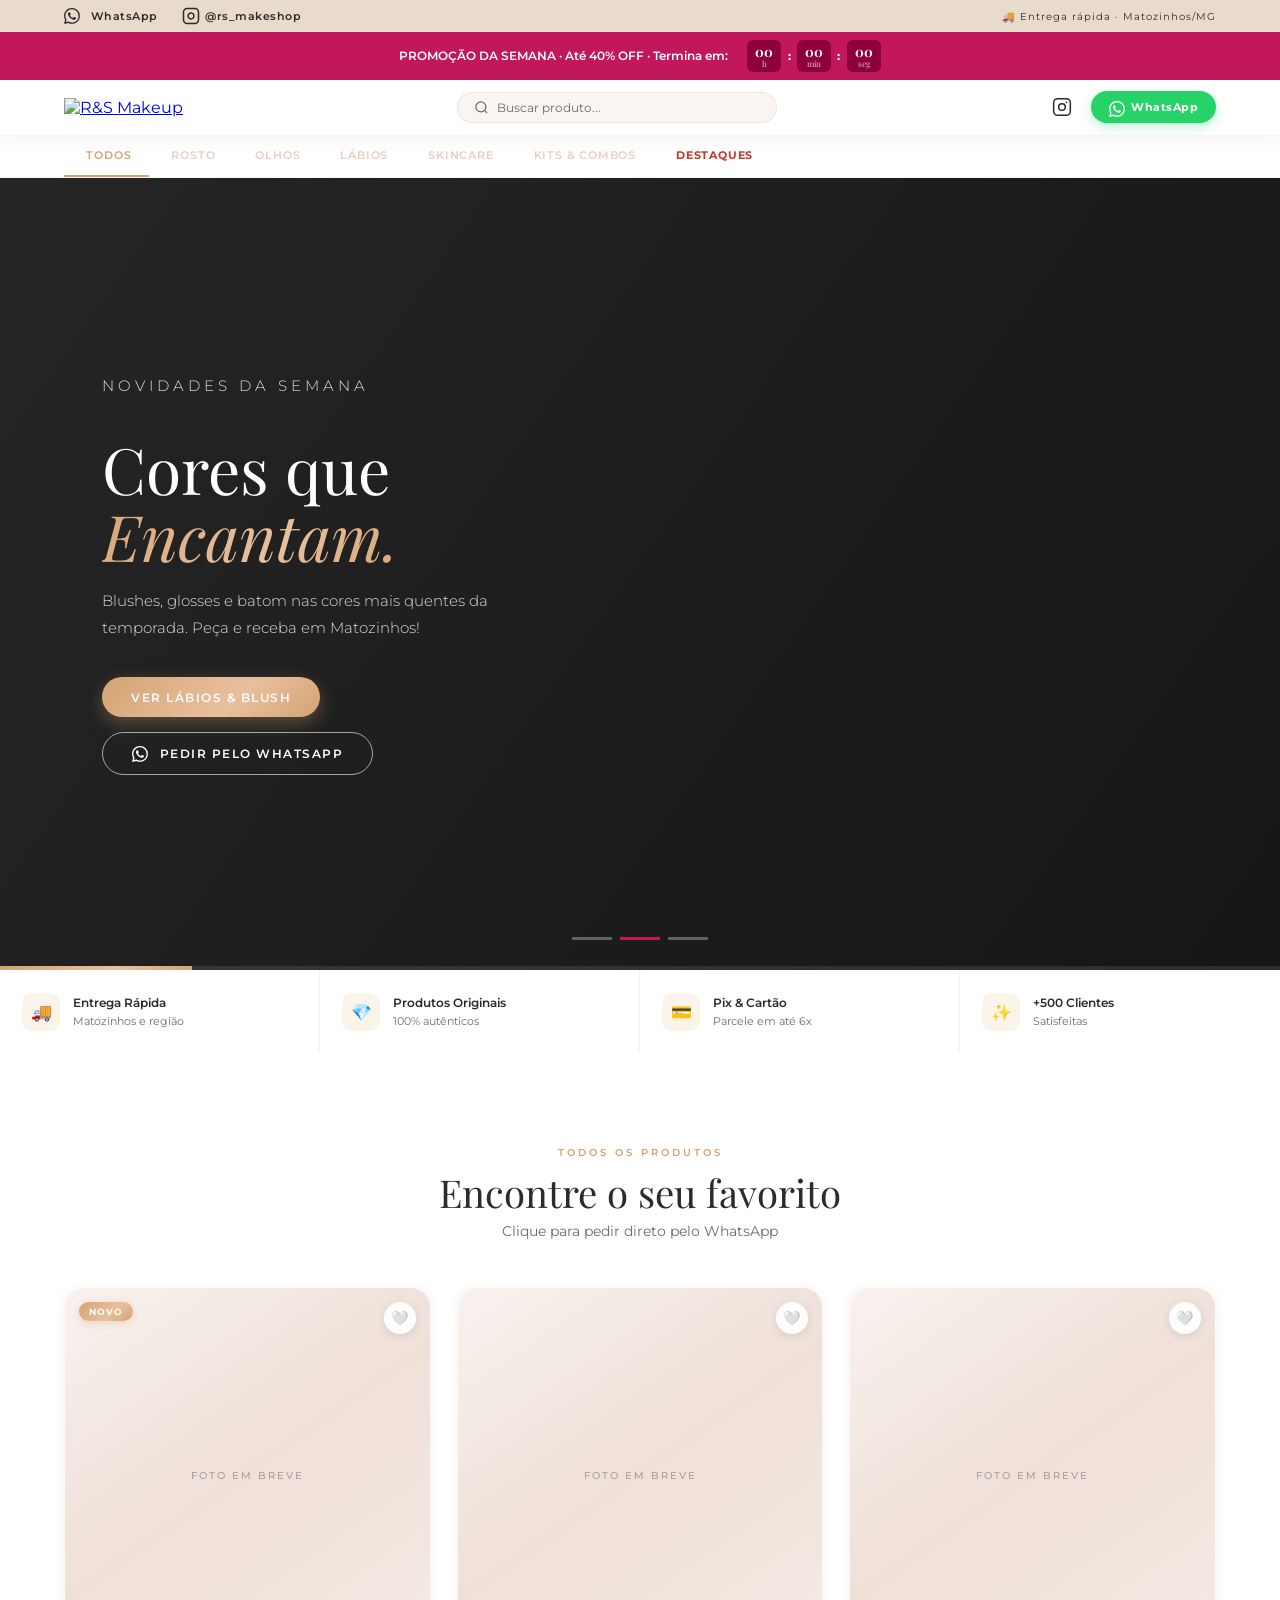
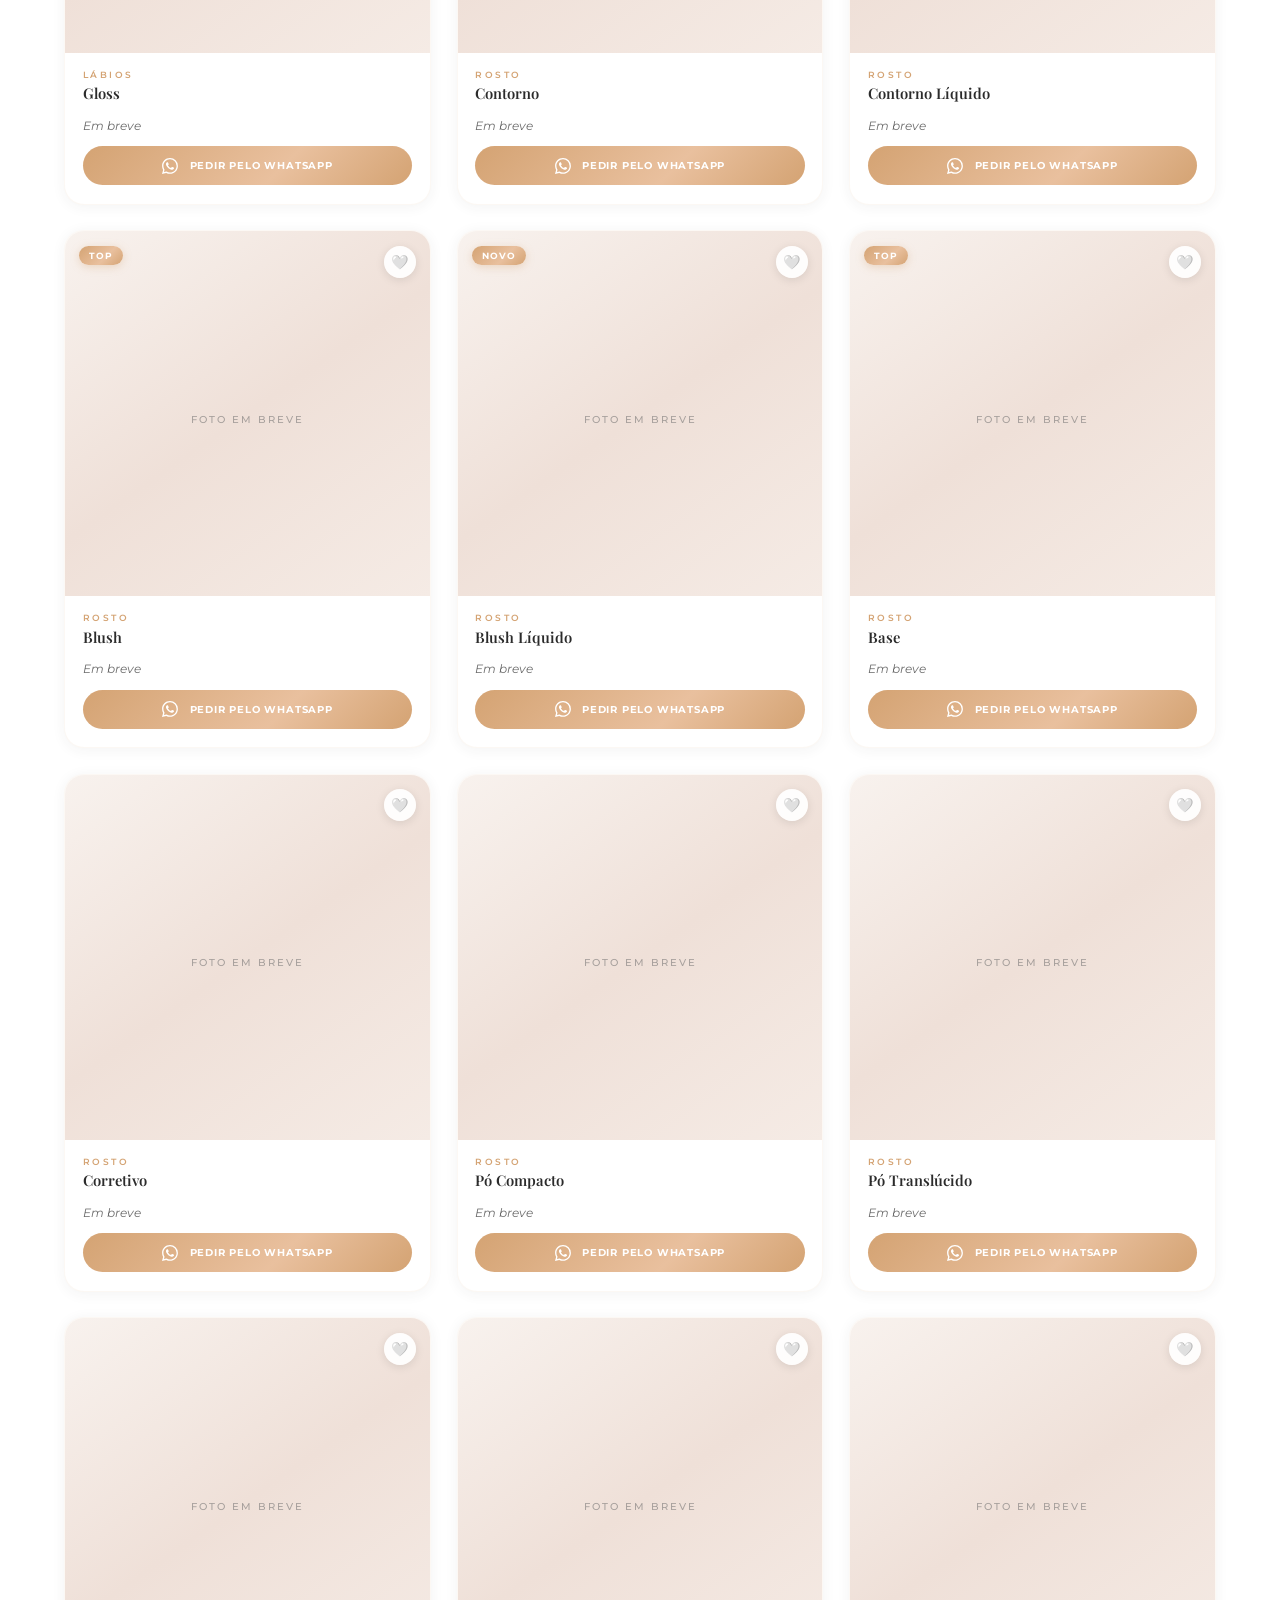
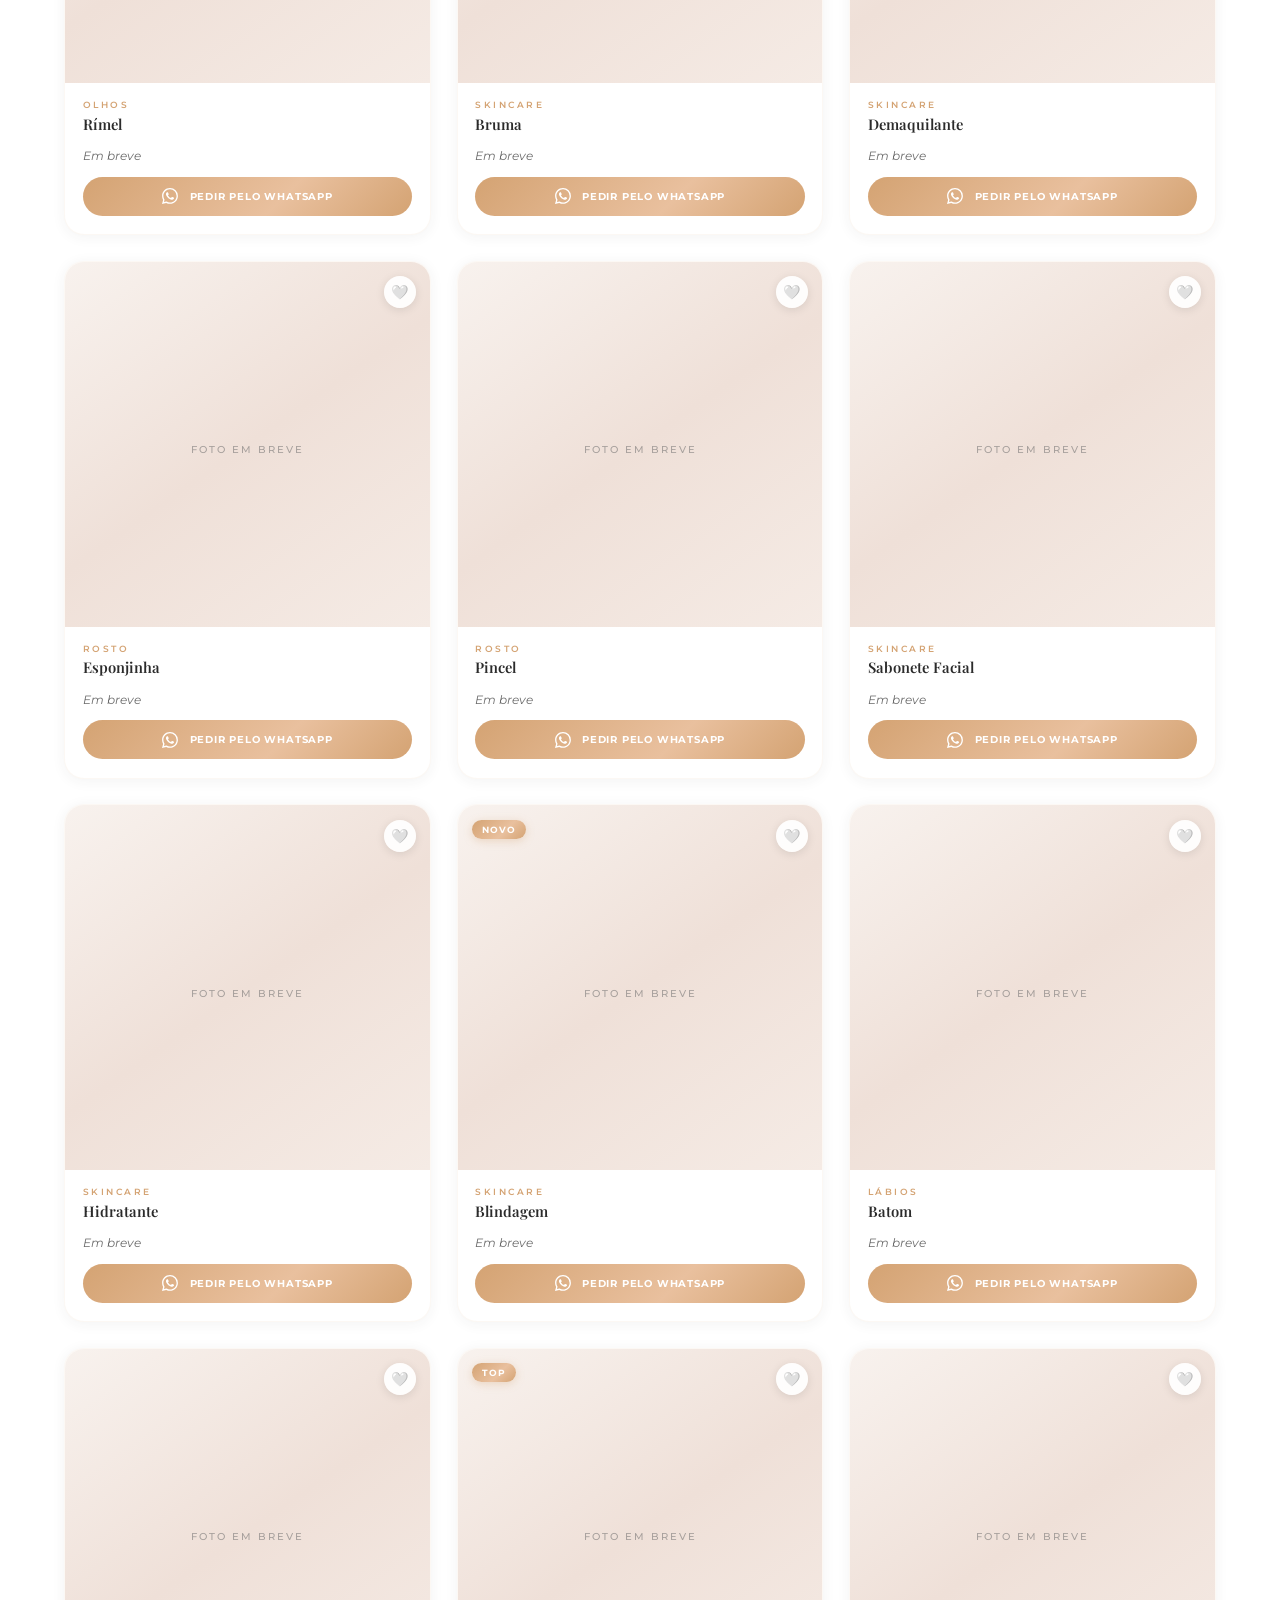
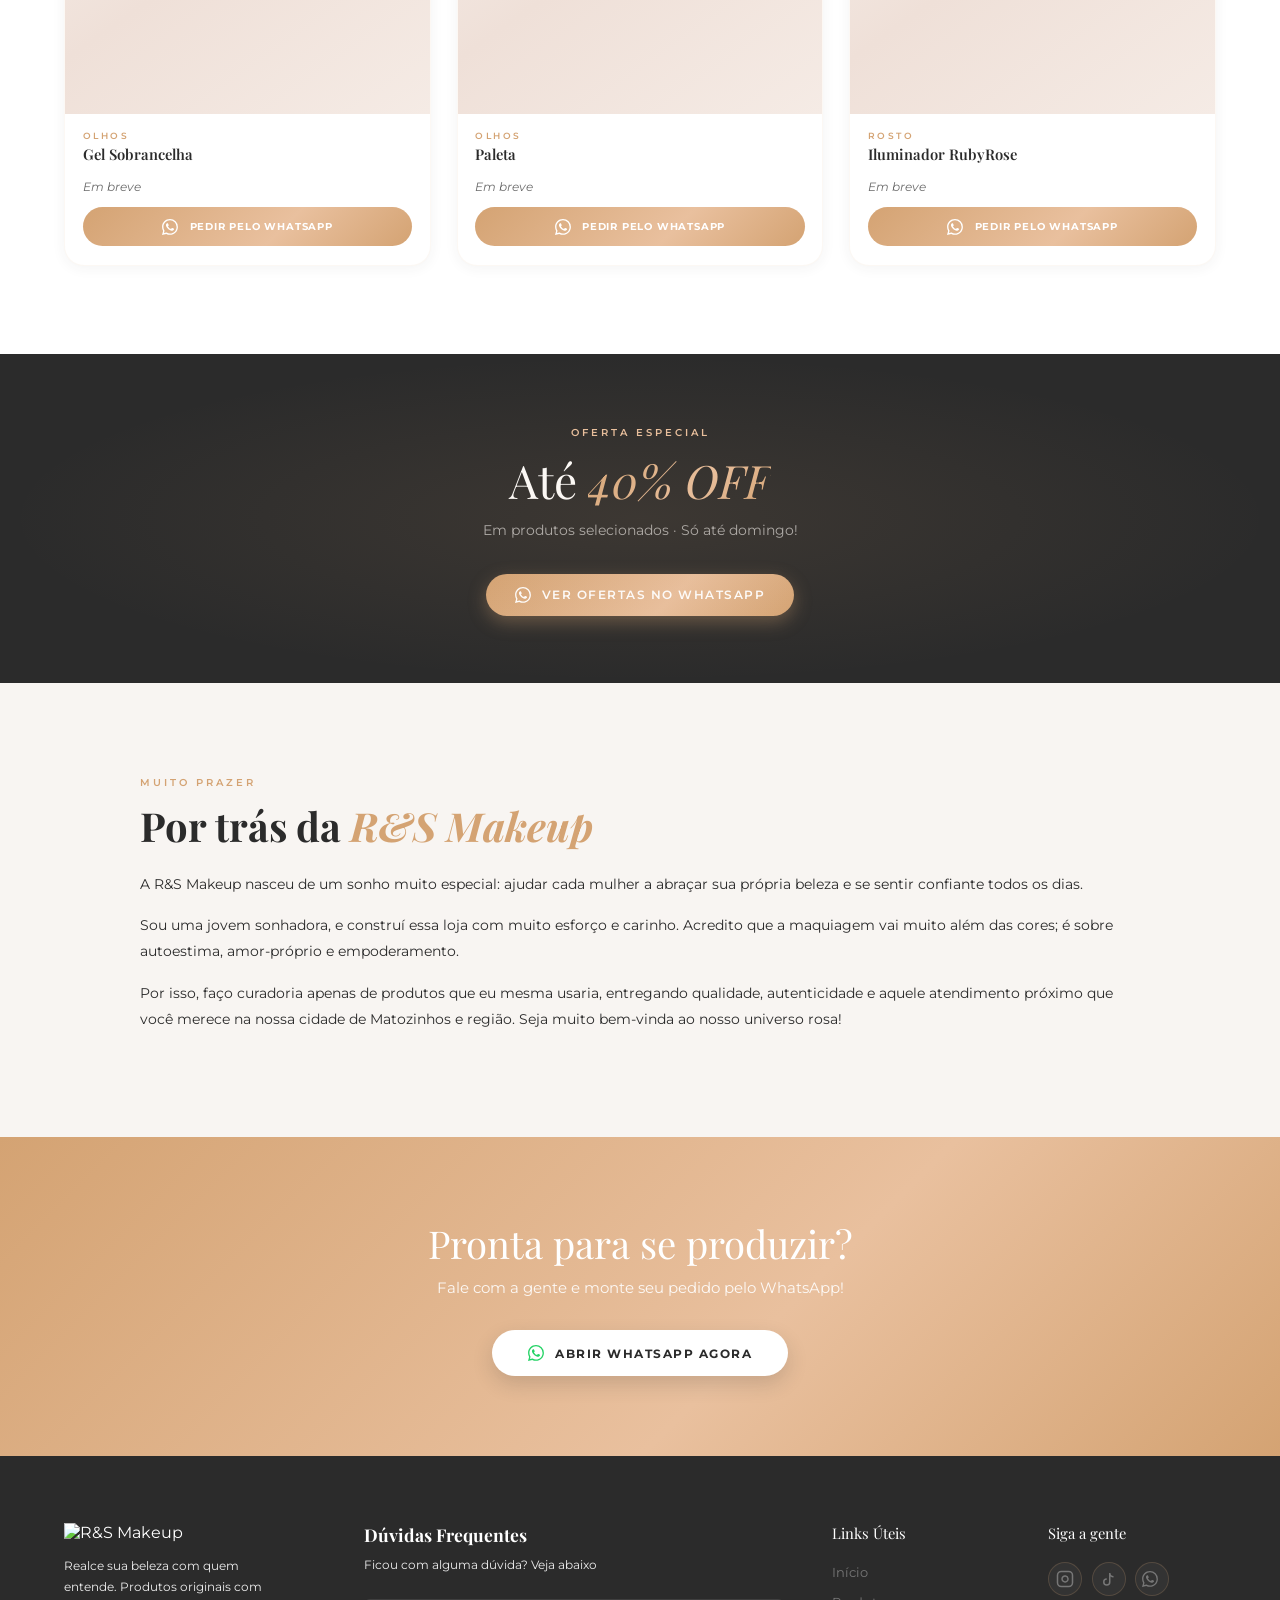
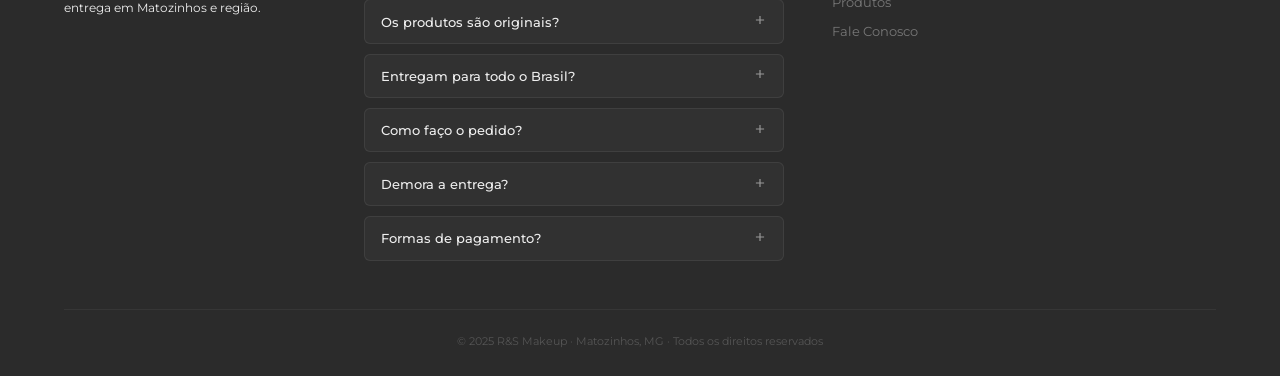
==== index.html @ 4d506506 "Rename index.tml to index.html" ====
<!DOCTYPE html>
<html lang="pt-BR">
<head>
<meta charset="UTF-8">
<meta name="viewport" content="width=device-width, initial-scale=1.0">
<title>R&S Makeup | Realce sua Beleza · Matozinhos, MG</title>
<meta name="description" content="R&S Makeup · Maquiagem original com entrega rápida em Matozinhos e região. Peça pelo WhatsApp!">
<link rel="icon" href="https://i.postimg.cc/rmd8bnBB/LOGO-RS-MAKEUP.png" type="image/png">
<link rel="preconnect" href="https://fonts.googleapis.com">
<link rel="preconnect" href="https://fonts.gstatic.com" crossorigin>
<link rel="stylesheet" href="store.css">
<script src="https://cdn.jsdelivr.net/npm/@supabase/supabase-js@2"></script>
<script src="supabase-config.js"></script>
</head>
<body>

<!-- TOP BAR -->
<div class="top-bar">
  <div class="top-bar-left">
    <a href="#" id="link-wpp-top"><svg xmlns="http://www.w3.org/2000/svg" viewBox="0 0 16 16" width="16" height="16" fill="currentColor" style="margin-right:5px;vertical-align:text-bottom"><path d="M13.601 2.326A7.854 7.854 0 0 0 7.994 0C3.627 0 .068 3.558.064 7.926c0 1.399.366 2.76 1.057 3.965L0 16l4.204-1.102a7.933 7.933 0 0 0 3.79.965h.004c4.368 0 7.926-3.558 7.93-7.93A7.898 7.898 0 0 0 13.6 2.326zM7.994 14.521a6.573 6.573 0 0 1-3.356-.92l-.24-.144-2.494.654.666-2.433-.156-.251a6.56 6.56 0 0 1-1.007-3.505c0-3.626 2.957-6.584 6.591-6.584a6.56 6.56 0 0 1 4.66 1.931 6.557 6.557 0 0 1 1.928 4.66c-.004 3.639-2.961 6.592-6.592 6.592zm3.615-4.934c-.197-.099-1.17-.578-1.353-.646-.182-.065-.315-.099-.445.099-.133.197-.513.646-.627.775-.114.133-.232.148-.43.05-.197-.1-.836-.308-1.592-.985-.59-.525-.985-1.175-1.103-1.372-.114-.198-.011-.304.088-.403.087-.088.197-.232.296-.346.1-.114.133-.198.198-.33.065-.134.034-.248-.015-.347-.05-.099-.445-1.076-.612-1.47-.16-.389-.323-.335-.445-.34-.114-.007-.247-.007-.38-.007a.729.729 0 0 0-.529.247c-.182.198-.691.677-.691 1.654 0 .977.71 1.916.81 2.049.098.133 1.394 2.132 3.383 2.992.47.205.84.326 1.129.418.475.152.904.129 1.246.08.38-.058 1.171-.48 1.338-.943.164-.464.164-.86.114-.943-.049-.084-.182-.133-.38-.232z"/></svg> WhatsApp</a>
    <a href="https://www.instagram.com/rs_makeshop?igsh=cG5wMzRxcWtyMnly" id="link-insta-top" target="_blank"><svg viewBox="0 0 24 24" width="18" height="18" stroke="currentColor" stroke-width="2" fill="none"><rect x="2" y="2" width="20" height="20" rx="5"/><path d="M16 11.37A4 4 0 1 1 12.63 8 4 4 0 0 1 16 11.37z"/><line x1="17.5" y1="6.5" x2="17.51" y2="6.5"/></svg> @rs_makeshop</a>
  </div>
  <div class="top-bar-right">🚚 Entrega rápida · Matozinhos/MG</div>
</div>

<!-- PROMO BAR -->
<div class="promo-bar" id="promo-bar">
  <span id="promo-text"> PROMOÇÃO DA SEMANA · Até 40% OFF · Termina em:</span>
  <div class="countdown">
    <div class="cd-unit"><span id="cd-h">00</span><span class="cd-lbl">h</span></div>
    <span style="font-weight:700">:</span>
    <div class="cd-unit"><span id="cd-m">00</span><span class="cd-lbl">min</span></div>
    <span style="font-weight:700">:</span>
    <div class="cd-unit"><span id="cd-s">00</span><span class="cd-lbl">seg</span></div>
  </div>
</div>

<!-- NAVBAR -->
<div class="navbar-main" id="navbar">
  <div class="nav-logo">
    <a href="index.html"><img src="https://i.postimg.cc/rmd8bnBB/LOGO-RS-MAKEUP.png" alt="R&S Makeup"></a>
  </div>
  <div class="nav-search">
    <svg viewBox="0 0 24 24"><circle cx="11" cy="11" r="8"/><path d="m21 21-4.35-4.35"/></svg>
    <input type="text" placeholder="Buscar produto..." id="search-input" oninput="searchProducts(this.value)">
  </div>
  <div class="nav-icons">
    <a href="https://www.instagram.com/rs_makeshop?igsh=cG5wMzRxcWtyMnly" id="link-insta-nav" target="_blank">
      <svg viewBox="0 0 24 24"><rect x="2" y="2" width="20" height="20" rx="5"/><circle cx="12" cy="12" r="4"/><circle cx="17.5" cy="6.5" r="1" fill="currentColor" stroke="none"/></svg>
    </a>
    <a href="#" id="link-wpp-nav" class="nav-wpp-btn">
      <svg xmlns="http://www.w3.org/2000/svg" viewBox="0 0 16 16" width="16" height="16" fill="currentColor" style="margin-right:2px;transform:translateY(2px)"><path d="M13.601 2.326A7.854 7.854 0 0 0 7.994 0C3.627 0 .068 3.558.064 7.926c0 1.399.366 2.76 1.057 3.965L0 16l4.204-1.102a7.933 7.933 0 0 0 3.79.965h.004c4.368 0 7.926-3.558 7.93-7.93A7.898 7.898 0 0 0 13.6 2.326zM7.994 14.521a6.573 6.573 0 0 1-3.356-.92l-.24-.144-2.494.654.666-2.433-.156-.251a6.56 6.56 0 0 1-1.007-3.505c0-3.626 2.957-6.584 6.591-6.584a6.56 6.56 0 0 1 4.66 1.931 6.557 6.557 0 0 1 1.928 4.66c-.004 3.639-2.961 6.592-6.592 6.592zm3.615-4.934c-.197-.099-1.17-.578-1.353-.646-.182-.065-.315-.099-.445.099-.133.197-.513.646-.627.775-.114.133-.232.148-.43.05-.197-.1-.836-.308-1.592-.985-.59-.525-.985-1.175-1.103-1.372-.114-.198-.011-.304.088-.403.087-.088.197-.232.296-.346.1-.114.133-.198.198-.33.065-.134.034-.248-.015-.347-.05-.099-.445-1.076-.612-1.47-.16-.389-.323-.335-.445-.34-.114-.007-.247-.007-.38-.007a.729.729 0 0 0-.529.247c-.182.198-.691.677-.691 1.654 0 .977.71 1.916.81 2.049.098.133 1.394 2.132 3.383 2.992.47.205.84.326 1.129.418.475.152.904.129 1.246.08.38-.058 1.171-.48 1.338-.943.164-.464.164-.86.114-.943-.049-.084-.182-.133-.38-.232z"/></svg>
      WhatsApp
    </a>
  </div>
</div>

<!-- CATEGORY NAV -->
<nav class="cat-navbar">
  <div class="cat-navbar-inner">
    <button class="cat-nav-item active" onclick="filterCat('todos',this)"><span class="cat-icon"></span> Todos</button>
    <button class="cat-nav-item" onclick="filterCat('rosto',this)"><span class="cat-icon"></span> Rosto</button>
    <button class="cat-nav-item" onclick="filterCat('olhos',this)"><span class="cat-icon"></span> Olhos</button>
    <button class="cat-nav-item" onclick="filterCat('labios',this)"><span class="cat-icon"></span> Lábios</button>
    <button class="cat-nav-item" onclick="filterCat('skincare',this)"><span class="cat-icon"></span> Skincare</button>
    <button class="cat-nav-item" onclick="filterCat('kits',this)"><span class="cat-icon"></span> Kits & Combos</button>
    <button class="cat-nav-item" style="color:#c0392b;font-weight:700" onclick="filterHighlight()"><span class="cat-icon"></span> Destaques</button>
  </div>
</nav>

<!-- HERO SLIDER -->
<section class="hero-slider" id="heroSlider">

  <!-- ─── Progress bar ─── -->
  <div class="slider-progress"><div class="slider-progress-bar" id="sliderProgress"></div></div>

  <!-- ─── Slides ─── -->
  <div class="slides-track" id="slidesTrack">

    <!-- Slide 1 -->
    <div class="slide active" data-slide="0">
      <div class="slide-bg" style="background-image:url('https://images.unsplash.com/photo-1522335789203-aabd1fc54bc9?auto=format&fit=crop&w=1600&q=85')"></div>
      <div class="slide-overlay" style="background:linear-gradient(125deg,rgba(43,43,43,.78) 0%,rgba(43,43,43,.18) 100%)"></div>
      <div class="slide-content">
        <p class="hero-label">R&S Makeup · Matozinhos, MG</p>
        <h1>Sua Beleza,<br><em>Nossa Paixão.</em></h1>
        <p>Do batom ao iluminador — produtos originais que realçam o que há de mais bonito em você.</p>
        <div class="hero-btns">
          <a href="#produtos" class="btn btn-gold"> Ver Produtos</a>
          <a href="#" id="link-wpp-hero" class="btn btn-outline-white"><svg xmlns="http://www.w3.org/2000/svg" viewBox="0 0 16 16" width="16" height="16" fill="currentColor" style="margin-right:5px;vertical-align:text-bottom"><path d="M13.601 2.326A7.854 7.854 0 0 0 7.994 0C3.627 0 .068 3.558.064 7.926c0 1.399.366 2.76 1.057 3.965L0 16l4.204-1.102a7.933 7.933 0 0 0 3.79.965h.004c4.368 0 7.926-3.558 7.93-7.93A7.898 7.898 0 0 0 13.6 2.326zM7.994 14.521a6.573 6.573 0 0 1-3.356-.92l-.24-.144-2.494.654.666-2.433-.156-.251a6.56 6.56 0 0 1-1.007-3.505c0-3.626 2.957-6.584 6.591-6.584a6.56 6.56 0 0 1 4.66 1.931 6.557 6.557 0 0 1 1.928 4.66c-.004 3.639-2.961 6.592-6.592 6.592zm3.615-4.934c-.197-.099-1.17-.578-1.353-.646-.182-.065-.315-.099-.445.099-.133.197-.513.646-.627.775-.114.133-.232.148-.43.05-.197-.1-.836-.308-1.592-.985-.59-.525-.985-1.175-1.103-1.372-.114-.198-.011-.304.088-.403.087-.088.197-.232.296-.346.1-.114.133-.198.198-.33.065-.134.034-.248-.015-.347-.05-.099-.445-1.076-.612-1.47-.16-.389-.323-.335-.445-.34-.114-.007-.247-.007-.38-.007a.729.729 0 0 0-.529.247c-.182.198-.691.677-.691 1.654 0 .977.71 1.916.81 2.049.098.133 1.394 2.132 3.383 2.992.47.205.84.326 1.129.418.475.152.904.129 1.246.08.38-.058 1.171-.48 1.338-.943.164-.464.164-.86.114-.943-.049-.084-.182-.133-.38-.232z"/></svg> Comprar no WhatsApp</a>
        </div>
      </div>
    </div>

    <!-- Slide 2 -->
    <div class="slide" data-slide="1">
      <div class="slide-bg" style="background-image:url('https://images.unsplash.com/photo-1596462502278-27bfdc403348?auto=format&fit=crop&w=1600&q=85')"></div>
      <div class="slide-overlay" style="background:linear-gradient(125deg,rgba(43,43,43,.78) 0%,rgba(43,43,43,.18) 100%)"></div>
      <div class="slide-content">
        <p class="hero-label"> Novidades da Semana</p>
        <h1>Cores que<br><em>Encantam.</em></h1>
        <p>Blushes, glosses e batom nas cores mais quentes da temporada. Peça e receba em Matozinhos!</p>
        <div class="hero-btns">
          <a href="#produtos" class="btn btn-gold"> Ver Lábios & Blush</a>
          <a href="#" class="btn btn-outline-white slider-wpp"><svg xmlns="http://www.w3.org/2000/svg" viewBox="0 0 16 16" width="16" height="16" fill="currentColor" style="margin-right:5px;vertical-align:text-bottom"><path d="M13.601 2.326A7.854 7.854 0 0 0 7.994 0C3.627 0 .068 3.558.064 7.926c0 1.399.366 2.76 1.057 3.965L0 16l4.204-1.102a7.933 7.933 0 0 0 3.79.965h.004c4.368 0 7.926-3.558 7.93-7.93A7.898 7.898 0 0 0 13.6 2.326zM7.994 14.521a6.573 6.573 0 0 1-3.356-.92l-.24-.144-2.494.654.666-2.433-.156-.251a6.56 6.56 0 0 1-1.007-3.505c0-3.626 2.957-6.584 6.591-6.584a6.56 6.56 0 0 1 4.66 1.931 6.557 6.557 0 0 1 1.928 4.66c-.004 3.639-2.961 6.592-6.592 6.592zm3.615-4.934c-.197-.099-1.17-.578-1.353-.646-.182-.065-.315-.099-.445.099-.133.197-.513.646-.627.775-.114.133-.232.148-.43.05-.197-.1-.836-.308-1.592-.985-.59-.525-.985-1.175-1.103-1.372-.114-.198-.011-.304.088-.403.087-.088.197-.232.296-.346.1-.114.133-.198.198-.33.065-.134.034-.248-.015-.347-.05-.099-.445-1.076-.612-1.47-.16-.389-.323-.335-.445-.34-.114-.007-.247-.007-.38-.007a.729.729 0 0 0-.529.247c-.182.198-.691.677-.691 1.654 0 .977.71 1.916.81 2.049.098.133 1.394 2.132 3.383 2.992.47.205.84.326 1.129.418.475.152.904.129 1.246.08.38-.058 1.171-.48 1.338-.943.164-.464.164-.86.114-.943-.049-.084-.182-.133-.38-.232z"/></svg> Pedir pelo WhatsApp</a>
        </div>
      </div>
    </div>

    <!-- Slide 3 -->
    <div class="slide" data-slide="2">
      <div class="slide-bg" style="background-image:url('https://images.unsplash.com/photo-1487412947147-5cebf100ffc2?auto=format&fit=crop&w=1600&q=85')"></div>
      <div class="slide-overlay" style="background:linear-gradient(125deg,rgba(43,43,43,.8) 0%,rgba(43,43,43,.2) 100%)"></div>
      <div class="slide-content">
        <p class="hero-label"> Skincare & Cuidados</p>
        <h1>Pele Perfeita,<br><em>Toda Semana.</em></h1>
        <p>Hidratante, bruma, demaquilante e muito mais. Cuide da sua pele com quem entende!</p>
        <div class="hero-btns">
          <a href="#produtos" class="btn btn-gold"> Ver Skincare</a>
          <a href="#" class="btn btn-outline-white slider-wpp"><svg xmlns="http://www.w3.org/2000/svg" viewBox="0 0 16 16" width="16" height="16" fill="currentColor" style="margin-right:5px;vertical-align:text-bottom"><path d="M13.601 2.326A7.854 7.854 0 0 0 7.994 0C3.627 0 .068 3.558.064 7.926c0 1.399.366 2.76 1.057 3.965L0 16l4.204-1.102a7.933 7.933 0 0 0 3.79.965h.004c4.368 0 7.926-3.558 7.93-7.93A7.898 7.898 0 0 0 13.6 2.326zM7.994 14.521a6.573 6.573 0 0 1-3.356-.92l-.24-.144-2.494.654.666-2.433-.156-.251a6.56 6.56 0 0 1-1.007-3.505c0-3.626 2.957-6.584 6.591-6.584a6.56 6.56 0 0 1 4.66 1.931 6.557 6.557 0 0 1 1.928 4.66c-.004 3.639-2.961 6.592-6.592 6.592zm3.615-4.934c-.197-.099-1.17-.578-1.353-.646-.182-.065-.315-.099-.445.099-.133.197-.513.646-.627.775-.114.133-.232.148-.43.05-.197-.1-.836-.308-1.592-.985-.59-.525-.985-1.175-1.103-1.372-.114-.198-.011-.304.088-.403.087-.088.197-.232.296-.346.1-.114.133-.198.198-.33.065-.134.034-.248-.015-.347-.05-.099-.445-1.076-.612-1.47-.16-.389-.323-.335-.445-.34-.114-.007-.247-.007-.38-.007a.729.729 0 0 0-.529.247c-.182.198-.691.677-.691 1.654 0 .977.71 1.916.81 2.049.098.133 1.394 2.132 3.383 2.992.47.205.84.326 1.129.418.475.152.904.129 1.246.08.38-.058 1.171-.48 1.338-.943.164-.464.164-.86.114-.943-.049-.084-.182-.133-.38-.232z"/></svg> Pedir pelo WhatsApp</a>
        </div>
      </div>
    </div>

  </div><!-- /slides-track -->

  <!-- ─── Arrows ─── -->
  <button class="slider-arrow prev" id="sliderPrev" aria-label="Slide anterior">‹</button>
  <button class="slider-arrow next" id="sliderNext" aria-label="Próximo slide">›</button>

  <!-- ─── Dots ─── -->
  <div class="slider-dots" id="sliderDots">
    <button class="sdot active" data-idx="0" aria-label="Slide 1"></button>
    <button class="sdot" data-idx="1" aria-label="Slide 2"></button>
    <button class="sdot" data-idx="2" aria-label="Slide 3"></button>
  </div>

</section>

<!-- TRUST -->
<div class="trust">
  <div class="trust-item"><div class="trust-icon">🚚</div><div class="trust-text"><strong>Entrega Rápida</strong><span>Matozinhos e região</span></div></div>
  <div class="trust-item"><div class="trust-icon">💎</div><div class="trust-text"><strong>Produtos Originais</strong><span>100% autênticos</span></div></div>
  <div class="trust-item"><div class="trust-icon">💳</div><div class="trust-text"><strong>Pix & Cartão</strong><span>Parcele em até 6x</span></div></div>
  <div class="trust-item"><div class="trust-icon">✨</div><div class="trust-text"><strong>+500 Clientes</strong><span>Satisfeitas</span></div></div>
</div>

<!-- BANNERS SECTION (carregado do Supabase) -->
<div class="banners-section" id="banners-section" style="display:none"></div>

<!-- PRODUCTS -->
<section class="section products" id="produtos">
  <div class="section-header fade-up">
    <span class="section-tag" id="produtos-tag"> Todos os Produtos</span>
    <h2 id="produtos-title">Encontre o seu favorito</h2>
    <p>Clique para pedir direto pelo WhatsApp</p>
  </div>
  <div class="product-grid" id="product-grid">
    <!-- Skeletons while loading -->
    <div class="product-skeleton"><div class="skeleton skel-img"></div><div class="skel-body"><div class="skeleton skel-line" style="margin-bottom:10px"></div><div class="skeleton skel-line short" style="margin-bottom:10px"></div><div class="skeleton skel-btn"></div></div></div>
    <div class="product-skeleton"><div class="skeleton skel-img"></div><div class="skel-body"><div class="skeleton skel-line" style="margin-bottom:10px"></div><div class="skeleton skel-line short" style="margin-bottom:10px"></div><div class="skeleton skel-btn"></div></div></div>
    <div class="product-skeleton"><div class="skeleton skel-img"></div><div class="skel-body"><div class="skeleton skel-line" style="margin-bottom:10px"></div><div class="skeleton skel-line short" style="margin-bottom:10px"></div><div class="skeleton skel-btn"></div></div></div>
  </div>
  <div id="no-results" style="display:none;text-align:center;padding:3rem;color:var(--text-muted);font-size:.9rem;">
     Nenhum produto encontrado. Tente outro termo.
  </div>
</section>

<!-- PROMO BANNER -->
<section class="promo-banner-section fade-up">
  <span class="section-tag">Oferta Especial</span>
  <h2>Até <em>40% OFF</em></h2>
  <p>Em produtos selecionados · Só até domingo!</p>
  <a href="#" id="link-wpp-promo" class="btn btn-gold"><svg xmlns="http://www.w3.org/2000/svg" viewBox="0 0 16 16" width="16" height="16" fill="currentColor" style="margin-right:5px;vertical-align:text-bottom"><path d="M13.601 2.326A7.854 7.854 0 0 0 7.994 0C3.627 0 .068 3.558.064 7.926c0 1.399.366 2.76 1.057 3.965L0 16l4.204-1.102a7.933 7.933 0 0 0 3.79.965h.004c4.368 0 7.926-3.558 7.93-7.93A7.898 7.898 0 0 0 13.6 2.326zM7.994 14.521a6.573 6.573 0 0 1-3.356-.92l-.24-.144-2.494.654.666-2.433-.156-.251a6.56 6.56 0 0 1-1.007-3.505c0-3.626 2.957-6.584 6.591-6.584a6.56 6.56 0 0 1 4.66 1.931 6.557 6.557 0 0 1 1.928 4.66c-.004 3.639-2.961 6.592-6.592 6.592zm3.615-4.934c-.197-.099-1.17-.578-1.353-.646-.182-.065-.315-.099-.445.099-.133.197-.513.646-.627.775-.114.133-.232.148-.43.05-.197-.1-.836-.308-1.592-.985-.59-.525-.985-1.175-1.103-1.372-.114-.198-.011-.304.088-.403.087-.088.197-.232.296-.346.1-.114.133-.198.198-.33.065-.134.034-.248-.015-.347-.05-.099-.445-1.076-.612-1.47-.16-.389-.323-.335-.445-.34-.114-.007-.247-.007-.38-.007a.729.729 0 0 0-.529.247c-.182.198-.691.677-.691 1.654 0 .977.71 1.916.81 2.049.098.133 1.394 2.132 3.383 2.992.47.205.84.326 1.129.418.475.152.904.129 1.246.08.38-.058 1.171-.48 1.338-.943.164-.464.164-.86.114-.943-.049-.084-.182-.133-.38-.232z"/></svg> Ver Ofertas no WhatsApp</a>
</section>



<!-- SOBRE NÓS -->
<section class="section about-section" id="sobre">
  <div class="about-container fade-up">

    <div class="about-text">
      <span class="section-tag">Muito Prazer</span>
      <h2>Por trás da <em>R&S Makeup</em> </h2>
      <p>A R&S Makeup nasceu de um sonho muito especial: ajudar cada mulher a abraçar sua própria beleza e se sentir confiante todos os dias.</p>
      <p>Sou uma jovem sonhadora, e construí essa loja com muito esforço e carinho. Acredito que a maquiagem vai muito além das cores; é sobre autoestima, amor-próprio e empoderamento.</p>
      <p>Por isso, faço curadoria apenas de produtos que eu mesma usaria, entregando qualidade, autenticidade e aquele atendimento próximo que você merece na nossa cidade de Matozinhos e região. Seja muito bem-vinda ao nosso universo rosa!</p>
    </div>
  </div>
</section>



<!-- CTA -->
<section class="cta-section fade-up">
  <h2>Pronta para se produzir? </h2>
  <p>Fale com a gente e monte seu pedido pelo WhatsApp!</p>
  <a href="#" id="link-wpp-cta" class="btn-white"><svg xmlns="http://www.w3.org/2000/svg" viewBox="0 0 16 16" width="16" height="16" fill="currentColor" style="margin-right:5px;vertical-align:text-bottom"><path d="M13.601 2.326A7.854 7.854 0 0 0 7.994 0C3.627 0 .068 3.558.064 7.926c0 1.399.366 2.76 1.057 3.965L0 16l4.204-1.102a7.933 7.933 0 0 0 3.79.965h.004c4.368 0 7.926-3.558 7.93-7.93A7.898 7.898 0 0 0 13.6 2.326zM7.994 14.521a6.573 6.573 0 0 1-3.356-.92l-.24-.144-2.494.654.666-2.433-.156-.251a6.56 6.56 0 0 1-1.007-3.505c0-3.626 2.957-6.584 6.591-6.584a6.56 6.56 0 0 1 4.66 1.931 6.557 6.557 0 0 1 1.928 4.66c-.004 3.639-2.961 6.592-6.592 6.592zm3.615-4.934c-.197-.099-1.17-.578-1.353-.646-.182-.065-.315-.099-.445.099-.133.197-.513.646-.627.775-.114.133-.232.148-.43.05-.197-.1-.836-.308-1.592-.985-.59-.525-.985-1.175-1.103-1.372-.114-.198-.011-.304.088-.403.087-.088.197-.232.296-.346.1-.114.133-.198.198-.33.065-.134.034-.248-.015-.347-.05-.099-.445-1.076-.612-1.47-.16-.389-.323-.335-.445-.34-.114-.007-.247-.007-.38-.007a.729.729 0 0 0-.529.247c-.182.198-.691.677-.691 1.654 0 .977.71 1.916.81 2.049.098.133 1.394 2.132 3.383 2.992.47.205.84.326 1.129.418.475.152.904.129 1.246.08.38-.058 1.171-.48 1.338-.943.164-.464.164-.86.114-.943-.049-.084-.182-.133-.38-.232z"/></svg> Abrir WhatsApp Agora</a>
</section>

<!-- FOOTER -->
<footer>
  
  <div class="footer-grid">
    <div class="footer-logo">
      <img src="https://i.postimg.cc/rmd8bnBB/LOGO-RS-MAKEUP.png" alt="R&S Makeup" loading="lazy">
      <p>Realce sua beleza com quem entende. Produtos originais com entrega em Matozinhos e região.</p>
    </div>

    <!-- FAQ NO MEIO DO RODAPÉ -->
    <div class="footer-faq-col">
      <h3 style="font-family:'Playfair Display', serif; font-size:1.1rem; color:var(--bg-sec); margin-bottom:0.2rem;">Dúvidas Frequentes</h3>
      <p style="color:var(--text-muted); font-size:0.75rem; margin-bottom: 1.2rem;">Ficou com alguma dúvida? Veja abaixo</p>
      
      <div class="footer-faq-items">
        <div class="faq-item">
          <button class="faq-q">Os produtos são originais? <span class="faq-icon"><svg viewBox="0 0 24 24" width="14" height="14" stroke="currentColor" stroke-width="2" fill="none"><path d="M12 5v14M5 12h14"/></svg></span></button>
          <div class="faq-a"><p>Sim! Trabalhamos com produtos de qualidade e fornecedores confiáveis para garantir segurança, qualidade e um ótimo resultado.</p></div>
        </div>
        <div class="faq-item">
          <button class="faq-q">Entregam para todo o Brasil? <span class="faq-icon"><svg viewBox="0 0 24 24" width="14" height="14" stroke="currentColor" stroke-width="2" fill="none"><path d="M12 5v14M5 12h14"/></svg></span></button>
          <div class="faq-a"><p>Sim! Enviamos para todo o Brasil. Também realizamos entregas locais em Matozinhos.</p></div>
        </div>
        <div class="faq-item">
          <button class="faq-q">Como faço o pedido? <span class="faq-icon"><svg viewBox="0 0 24 24" width="14" height="14" stroke="currentColor" stroke-width="2" fill="none"><path d="M12 5v14M5 12h14"/></svg></span></button>
          <div class="faq-a"><p>É simples! Escolha seus produtos e clique em "Comprar no WhatsApp".</p></div>
        </div>
        <div class="faq-item">
          <button class="faq-q">Demora a entrega? <span class="faq-icon"><svg viewBox="0 0 24 24" width="14" height="14" stroke="currentColor" stroke-width="2" fill="none"><path d="M12 5v14M5 12h14"/></svg></span></button>
          <div class="faq-a"><p>Envios nacionais seguem o prazo padrão. Entregas em Matozinhos costumam ser rápidas.</p></div>
        </div>
        <div class="faq-item">
          <button class="faq-q">Formas de pagamento? <span class="faq-icon"><svg viewBox="0 0 24 24" width="14" height="14" stroke="currentColor" stroke-width="2" fill="none"><path d="M12 5v14M5 12h14"/></svg></span></button>
          <div class="faq-a"><p>Aceitamos PIX, cartão de crédito/débito e, em alguns casos, pagamento na entrega.</p></div>
        </div>
      </div>
    </div>

    <div class="footer-col">
      <h4>Links Úteis</h4>
      <ul>
        <li><a href="index.html">Início</a></li>
        <li><a href="#produtos">Produtos</a></li>
        <li><a href="#" id="link-wpp-footer">Fale Conosco</a></li>
      </ul>
    </div>
    <div class="footer-col">
      <h4>Siga a gente</h4>
      <div class="social-icons">
        <a href="https://www.instagram.com/rs_makeshop?igsh=cG5wMzRxcWtyMnly" id="link-insta-footer" class="social-icon" target="_blank"><svg viewBox="0 0 24 24" width="18" height="18" stroke="currentColor" stroke-width="2" fill="none"><rect x="2" y="2" width="20" height="20" rx="5"/><path d="M16 11.37A4 4 0 1 1 12.63 8 4 4 0 0 1 16 11.37z"/><line x1="17.5" y1="6.5" x2="17.51" y2="6.5"/></svg></a>
        <a href="https://www.tiktok.com/@rs_makeshop?_r=1&_t=ZS-95AFYdf9fSp" id="link-tiktok-footer" class="social-icon" target="_blank"><svg viewBox="0 0 24 24" width="18" height="18" stroke="currentColor" stroke-width="2" fill="none"><path d="M9 12a4 4 0 1 0 4 4V4a5 5 0 0 0 5 5"/></svg></a>
        <a href="#" id="link-wpp-footer2" class="social-icon" target="_blank"><svg xmlns="http://www.w3.org/2000/svg" viewBox="0 0 16 16" width="16" height="16" fill="currentColor" style="margin-right:5px;vertical-align:text-bottom"><path d="M13.601 2.326A7.854 7.854 0 0 0 7.994 0C3.627 0 .068 3.558.064 7.926c0 1.399.366 2.76 1.057 3.965L0 16l4.204-1.102a7.933 7.933 0 0 0 3.79.965h.004c4.368 0 7.926-3.558 7.93-7.93A7.898 7.898 0 0 0 13.6 2.326zM7.994 14.521a6.573 6.573 0 0 1-3.356-.92l-.24-.144-2.494.654.666-2.433-.156-.251a6.56 6.56 0 0 1-1.007-3.505c0-3.626 2.957-6.584 6.591-6.584a6.56 6.56 0 0 1 4.66 1.931 6.557 6.557 0 0 1 1.928 4.66c-.004 3.639-2.961 6.592-6.592 6.592zm3.615-4.934c-.197-.099-1.17-.578-1.353-.646-.182-.065-.315-.099-.445.099-.133.197-.513.646-.627.775-.114.133-.232.148-.43.05-.197-.1-.836-.308-1.592-.985-.59-.525-.985-1.175-1.103-1.372-.114-.198-.011-.304.088-.403.087-.088.197-.232.296-.346.1-.114.133-.198.198-.33.065-.134.034-.248-.015-.347-.05-.099-.445-1.076-.612-1.47-.16-.389-.323-.335-.445-.34-.114-.007-.247-.007-.38-.007a.729.729 0 0 0-.529.247c-.182.198-.691.677-.691 1.654 0 .977.71 1.916.81 2.049.098.133 1.394 2.132 3.383 2.992.47.205.84.326 1.129.418.475.152.904.129 1.246.08.38-.058 1.171-.48 1.338-.943.164-.464.164-.86.114-.943-.049-.084-.182-.133-.38-.232z"/></svg></a>
      </div>
    </div>
  </div>
  <div class="footer-bottom">© 2025 R&S Makeup · Matozinhos, MG · Todos os direitos reservados</div>
</footer>

<!-- FLOAT WPP -->
<div class="wpp-float" id="wppFloat">
  <a href="#" id="link-wpp-float" target="_blank">
    <svg xmlns="http://www.w3.org/2000/svg" viewBox="0 0 16 16" width="16" height="16" fill="currentColor" style="margin-right:5px;vertical-align:text-bottom"><path d="M13.601 2.326A7.854 7.854 0 0 0 7.994 0C3.627 0 .068 3.558.064 7.926c0 1.399.366 2.76 1.057 3.965L0 16l4.204-1.102a7.933 7.933 0 0 0 3.79.965h.004c4.368 0 7.926-3.558 7.93-7.93A7.898 7.898 0 0 0 13.6 2.326zM7.994 14.521a6.573 6.573 0 0 1-3.356-.92l-.24-.144-2.494.654.666-2.433-.156-.251a6.56 6.56 0 0 1-1.007-3.505c0-3.626 2.957-6.584 6.591-6.584a6.56 6.56 0 0 1 4.66 1.931 6.557 6.557 0 0 1 1.928 4.66c-.004 3.639-2.961 6.592-6.592 6.592zm3.615-4.934c-.197-.099-1.17-.578-1.353-.646-.182-.065-.315-.099-.445.099-.133.197-.513.646-.627.775-.114.133-.232.148-.43.05-.197-.1-.836-.308-1.592-.985-.59-.525-.985-1.175-1.103-1.372-.114-.198-.011-.304.088-.403.087-.088.197-.232.296-.346.1-.114.133-.198.198-.33.065-.134.034-.248-.015-.347-.05-.099-.445-1.076-.612-1.47-.16-.389-.323-.335-.445-.34-.114-.007-.247-.007-.38-.007a.729.729 0 0 0-.529.247c-.182.198-.691.677-.691 1.654 0 .977.71 1.916.81 2.049.098.133 1.394 2.132 3.383 2.992.47.205.84.326 1.129.418.475.152.904.129 1.246.08.38-.058 1.171-.48 1.338-.943.164-.464.164-.86.114-.943-.049-.084-.182-.133-.38-.232z"/></svg><span class="wpp-tip">Fale conosco!</span>
  </a>
</div>
<button class="scroll-top" id="scrollTop" onclick="window.scrollTo({top:0,behavior:'smooth'})">↑</button>

<script>
// ════════════════════════════════════════════
//  R&S MAKEUP · STORE SCRIPT
// ════════════════════════════════════════════

const CAT_LABELS = { rosto:'Rosto', olhos:'Olhos', labios:'Lábios', acessorios:'Acessórios', skincare:'Skincare', kits:'Kits & Combos' };
const CAT_TAGS   = { todos:' Todos os Produtos', rosto:' Rosto', olhos:' Olhos', labios:' Lábios', skincare:' Skincare', acessorios:'Acessórios', kits:' Kits & Combos', destaques:' Destaques' };

let allProducts = [];
let currentCat  = 'todos';
let highlightMode = false;
let searchTerm  = '';
let storeConfig = {
  wpp:   localStorage.getItem('rs_wpp')   || '5531999999999',
  insta: localStorage.getItem('rs_insta') || 'rs_makeshop',
  tiktok:localStorage.getItem('rs_tiktok')|| 'https://www.tiktok.com/@rs_makeshop',
  promo: localStorage.getItem('rs_promo') || '',
};

// ── WPP LINKS ──
function buildWppLinks() {
  const num = storeConfig.wpp;
  const base = `https://wa.me/${num}`;
  const pedido = `${base}?text=${encodeURIComponent('Olá! Quero fazer um pedido!')}`;
  const qids = ['link-wpp-top','link-wpp-nav','link-wpp-hero','link-wpp-promo','link-wpp-cta','link-wpp-float','link-wpp-footer','link-wpp-footer2'];
  qids.forEach(id => { const el = document.getElementById(id); if(el) el.href = pedido; });
  // Instagram: links já estão fixados no HTML; atualiza apenas se vier do Supabase config
  if(storeConfig.insta && storeConfig.insta !== 'rs_makeshop') {
    const instaUrl = `https://www.instagram.com/${storeConfig.insta}`;
    ['link-insta-top','link-insta-nav','link-insta-footer'].forEach(id => { const el=document.getElementById(id); if(el){ el.href=instaUrl; if(id==='link-insta-top') el.textContent = `<svg viewBox="0 0 24 24" width="18" height="18" stroke="currentColor" stroke-width="2" fill="none"><rect x="2" y="2" width="20" height="20" rx="5"/><path d="M16 11.37A4 4 0 1 1 12.63 8 4 4 0 0 1 16 11.37z"/><line x1="17.5" y1="6.5" x2="17.51" y2="6.5"/></svg> @${storeConfig.insta}`; } });
  }
  const tikEl = document.getElementById('link-tiktok-footer');
  if(tikEl && storeConfig.tiktok) tikEl.href = storeConfig.tiktok;
  if(storeConfig.promo) document.getElementById('promo-text').textContent = storeConfig.promo;
}

// ── LOAD CONFIG FROM SUPABASE ──
async function loadConfig() {
  const sb = getSupabase();
  if(!sb) { buildWppLinks(); return; }
  try {
    const { data } = await sb.from('config').select('*').limit(1).maybeSingle();
    if(data) {
      storeConfig = { ...storeConfig, ...data };
      if(data.timer_ativo) initTimer(data);
      else document.getElementById('promo-bar').style.display = 'none';
      
      if(data.wpp) localStorage.setItem('rs_wpp', data.wpp);
      if(data.insta) localStorage.setItem('rs_insta', data.insta);
      if(data.tiktok) {
        localStorage.setItem('rs_tiktok', data.tiktok);
        document.getElementById('link-tiktok-footer').href = data.tiktok;
      }
    }
  } catch(e) {}
  buildWppLinks();
}

let timerInterval;
function initTimer(cfg) {
  const bar = document.getElementById('promo-bar');
  const txt = document.getElementById('promo-text');
  if(!cfg.timer_ativo || !cfg.timer_data_final) { bar.style.display='none'; return; }
  
  bar.style.display = 'flex';
  if(cfg.timer_texto) txt.textContent = cfg.timer_texto;
  
  const end = new Date(cfg.timer_data_final).getTime();
  
  const update = () => {
    const now = new Date().getTime();
    const diff = end - now;
    
    if(diff <= 0) {
      clearInterval(timerInterval);
      bar.style.display = 'none';
      return;
    }
    
    const h = Math.floor(diff / 3600000);
    const m = Math.floor((diff % 3600000) / 60000);
    const s = Math.floor((diff % 60000) / 1000);
    
    document.getElementById('cd-h').textContent = String(h).padStart(2,'0');
    document.getElementById('cd-m').textContent = String(m).padStart(2,'0');
    document.getElementById('cd-s').textContent = String(s).padStart(2,'0');
  };
  
  update();
  timerInterval = setInterval(update, 1000);
}

// ── LOAD BANNERS ──
async function loadBanners() {
  const sb = getSupabase();
  if(!sb) return;
  try {
    const { data: banners } = await sb.from('banners').select('*').eq('ativo', true);
    if(!banners || !banners.length) return;
    const section = document.getElementById('banners-section');
    section.style.display = 'block';
    section.innerHTML = banners.map(b => `
      <div class="banner-slide" style="margin-bottom:.8rem">
        ${b.imagem_url ? `<img src="${b.imagem_url}" alt="${b.titulo}" loading="lazy">` : ''}
        <div class="banner-content">
          <h2><em>${b.titulo}</em></h2>
        </div>
      </div>
    `).join('');
  } catch(e) {}
}

// ── LOAD PRODUCTS ──
async function loadProducts() {
  const sb = getSupabase();
  if(sb) {
    try {
      const { data, error } = await sb.from('produtos').select('*').eq('ativo', true).order('created_at', { ascending: false });
      if(!error && data) { allProducts = data; renderProducts(); return; }
    } catch(e) {}
  }
  // Fallback: produtos de demonstração
  allProducts = getDemoProducts();
  renderProducts();
}

function getDemoProducts() {
  return [
    { id:1,  nome:'Gloss',               categoria:'labios',   badge:'Novo',  destaque:true  },
    { id:2,  nome:'Contorno',            categoria:'rosto',    badge:'',      destaque:false },
    { id:3,  nome:'Contorno Líquido',    categoria:'rosto',    badge:'',      destaque:false },
    { id:4,  nome:'Blush',               categoria:'rosto',    badge:'Top',   destaque:true  },
    { id:5,  nome:'Blush Líquido',       categoria:'rosto',    badge:'Novo',  destaque:true  },
    { id:6,  nome:'Base',                categoria:'rosto',    badge:'Top',   destaque:true  },
    { id:7,  nome:'Corretivo',           categoria:'rosto',    badge:'',      destaque:false },
    { id:8,  nome:'Pó Compacto',         categoria:'rosto',    badge:'',      destaque:false },
    { id:9,  nome:'Pó Translúcido',      categoria:'rosto',    badge:'',      destaque:false },
    { id:10, nome:'Rímel',               categoria:'olhos',    badge:'',      destaque:false },
    { id:11, nome:'Bruma',               categoria:'skincare', badge:'',      destaque:false },
    { id:12, nome:'Demaquilante',        categoria:'skincare', badge:'',      destaque:false },
    { id:13, nome:'Esponjinha',          categoria:'rosto',    badge:'',      destaque:false },
    { id:14, nome:'Pincel',              categoria:'rosto',    badge:'',      destaque:false },
    { id:15, nome:'Sabonete Facial',     categoria:'skincare', badge:'',      destaque:false },
    { id:16, nome:'Hidratante',          categoria:'skincare', badge:'',      destaque:false },
    { id:17, nome:'Blindagem',           categoria:'skincare', badge:'Novo',  destaque:false },
    { id:18, nome:'Batom',               categoria:'labios',   badge:'',      destaque:false },
    { id:19, nome:'Gel Sobrancelha',     categoria:'olhos',    badge:'',      destaque:false },
    { id:20, nome:'Paleta',              categoria:'olhos',    badge:'Top',   destaque:false },
    { id:21, nome:'Iluminador RubyRose', categoria:'rosto',    badge:'',      destaque:false },
  ].map(p => ({ ...p, descricao: 'Produto premium R&S Makeup.', preco: null, imagem_url: '', avaliacao: 5, ativo: true }));
}

// ── RENDER PRODUCTS ──
function renderProducts() {
  const grid = document.getElementById('product-grid');
  const noRes = document.getElementById('no-results');
  let list = allProducts.filter(p => p.ativo !== false);
  if(highlightMode) list = list.filter(p => p.destaque);
  else if(currentCat !== 'todos') list = list.filter(p => p.categoria === currentCat);
  if(searchTerm) list = list.filter(p => p.nome.toLowerCase().includes(searchTerm.toLowerCase()));
  if(!list.length) { grid.innerHTML=''; noRes.style.display='block'; return; }
  noRes.style.display='none';

  grid.innerHTML = list.map(p => {
    const wpp = `https://wa.me/${storeConfig.wpp}?text=${encodeURIComponent('Olá! Quero comprar o produto: '+p.nome)}`;
    const priceHtml = p.preco
      ? `${p.preco_antigo?`<span class="price-old">R$ ${parseFloat(p.preco_antigo).toFixed(2).replace('.',',')}</span>`:''}
         <span class="price-new">R$ ${parseFloat(p.preco).toFixed(2).replace('.',',')}</span>`
      : `<span class="price-tbd">Em breve</span>`;
    const stars = ''.repeat(Math.min(5, Math.max(1, p.avaliacao||5)));
    const badgeHtml = p.badge ? `<span class="product-badge ${p.badge==='sale'?'sale':''}">${p.badge==='sale'?'Promoção':p.badge}</span>` : (p.destaque ? `<span class="product-badge">Top</span>` : '');
    return `
    <div class="product-card fade-up" onclick="location.href='produto.html?id=${p.id}'" style="cursor:pointer" data-id="${p.id}">
      <div class="product-img">
        ${(p.imagens && p.imagens[0]) ? `<img src="${p.imagens[0]}" alt="${p.nome}" loading="lazy">` : `<div class="no-img-wrap"><span class="ni-icon"></span><span class="ni-label">Foto em breve</span></div>`}
        ${badgeHtml}
        <button class="wish-btn" onclick="event.stopPropagation();this.textContent=this.textContent==='🤍'?'❤️':'🤍'">🤍</button>
      </div>
      <div class="product-body">
        <div class="product-cat-lbl">${CAT_LABELS[p.categoria]||p.categoria||''}</div>
        <h3>${p.nome}</h3>
        <div class="stars">${stars}</div>
        <div class="product-price">${priceHtml}</div>
        <a class="btn-wpp" href="${wpp}" target="_blank" onclick="event.stopPropagation()"><svg xmlns="http://www.w3.org/2000/svg" viewBox="0 0 16 16" width="16" height="16" fill="currentColor" style="margin-right:5px;vertical-align:text-bottom"><path d="M13.601 2.326A7.854 7.854 0 0 0 7.994 0C3.627 0 .068 3.558.064 7.926c0 1.399.366 2.76 1.057 3.965L0 16l4.204-1.102a7.933 7.933 0 0 0 3.79.965h.004c4.368 0 7.926-3.558 7.93-7.93A7.898 7.898 0 0 0 13.6 2.326zM7.994 14.521a6.573 6.573 0 0 1-3.356-.92l-.24-.144-2.494.654.666-2.433-.156-.251a6.56 6.56 0 0 1-1.007-3.505c0-3.626 2.957-6.584 6.591-6.584a6.56 6.56 0 0 1 4.66 1.931 6.557 6.557 0 0 1 1.928 4.66c-.004 3.639-2.961 6.592-6.592 6.592zm3.615-4.934c-.197-.099-1.17-.578-1.353-.646-.182-.065-.315-.099-.445.099-.133.197-.513.646-.627.775-.114.133-.232.148-.43.05-.197-.1-.836-.308-1.592-.985-.59-.525-.985-1.175-1.103-1.372-.114-.198-.011-.304.088-.403.087-.088.197-.232.296-.346.1-.114.133-.198.198-.33.065-.134.034-.248-.015-.347-.05-.099-.445-1.076-.612-1.47-.16-.389-.323-.335-.445-.34-.114-.007-.247-.007-.38-.007a.729.729 0 0 0-.529.247c-.182.198-.691.677-.691 1.654 0 .977.71 1.916.81 2.049.098.133 1.394 2.132 3.383 2.992.47.205.84.326 1.129.418.475.152.904.129 1.246.08.38-.058 1.171-.48 1.338-.943.164-.464.164-.86.114-.943-.049-.084-.182-.133-.38-.232z"/></svg> Pedir pelo WhatsApp</a>
      </div>
    </div>`;
  }).join('');
  document.querySelectorAll('#product-grid .fade-up').forEach(el => fadeObs.observe(el));
}

function filterCat(cat, btn) {
  currentCat = cat; highlightMode = false;
  document.querySelectorAll('.cat-nav-item').forEach(b => b.classList.remove('active'));
  if(btn) btn.classList.add('active');
  document.getElementById('produtos-tag').textContent = CAT_TAGS[cat]||' Produtos';
  document.getElementById('produtos-title').textContent = cat==='todos'?'Encontre o seu favorito':(CAT_LABELS[cat]||cat);
  renderProducts();
  document.getElementById('produtos').scrollIntoView({behavior:'smooth',block:'start'});
}

function filterHighlight() {
  highlightMode = true;
  document.querySelectorAll('.cat-nav-item').forEach(b => b.classList.remove('active'));
  document.getElementById('produtos-tag').textContent = ' Destaques';
  document.getElementById('produtos-title').textContent  = 'Produtos em Destaque';
  renderProducts();
  document.getElementById('produtos').scrollIntoView({behavior:'smooth',block:'start'});
}

function searchProducts(val) { searchTerm = val; renderProducts(); if(val.length > 2) document.getElementById('produtos').scrollIntoView({behavior:'smooth',block:'start'}); }

// O timer agora é iniciado dentro de loadConfig() dinamicamente

// ── SCROLL ──
const navbar   = document.getElementById('navbar');
const wppFloat = document.getElementById('wppFloat');
const scrollBtn= document.getElementById('scrollTop');
window.addEventListener('scroll', () => {
  const y = window.scrollY;
  navbar.classList.toggle('scrolled', y>60);
  wppFloat.classList.toggle('visible', y>400);
  scrollBtn.classList.toggle('visible', y>400);
});

// ── FADE OBSERVER ──
const fadeObs = new IntersectionObserver(entries => {
  entries.forEach((e,i) => { if(e.isIntersecting) setTimeout(()=>e.target.classList.add('visible'),i*55); });
},{threshold:.07});
document.querySelectorAll('.fade-up').forEach(el => fadeObs.observe(el));

// ── HERO SLIDER ──
const slides = document.querySelectorAll('.slide');
const dots = document.querySelectorAll('.sdot');
const progBar = document.getElementById('sliderProgress');
const sliderMain = document.getElementById('heroSlider');
let currentSlide = 0;
let slideInterval;
let progressVal = 0;
let progressInterval;
const slideDuration = 4000;

function updateSlider(idx) {
  currentSlide = idx;
  slides.forEach((s, i) => {
    s.classList.toggle('active', i === currentSlide);
    dots[i].classList.toggle('active', i === currentSlide);
  });
  resetProgress();
}
function nextSlide() { updateSlider((currentSlide + 1) % slides.length); }
function prevSlide() { updateSlider((currentSlide - 1 + slides.length) % slides.length); }

function resetProgress() {
  progressVal = 0;
  if(progBar) progBar.style.width = '0%';
  progBar.style.transition = 'none';
}
function stepProgress() {
  progressVal += 100 / (slideDuration / 50);
  if(progBar) {
    progBar.style.transition = 'width 50ms linear';
    progBar.style.width = Math.min(progressVal, 100) + '%';
  }
}

function startSlider() {
  stopSlider();
  slideInterval = setInterval(nextSlide, slideDuration);
  progressInterval = setInterval(stepProgress, 50);
}
function stopSlider() {
  clearInterval(slideInterval);
  clearInterval(progressInterval);
}

document.getElementById('sliderNext').addEventListener('click', () => { nextSlide(); startSlider(); });
document.getElementById('sliderPrev').addEventListener('click', () => { prevSlide(); startSlider(); });
dots.forEach((dot, i) => {
  dot.addEventListener('click', () => { updateSlider(i); startSlider(); });
});

sliderMain.addEventListener('mouseenter', stopSlider);
sliderMain.addEventListener('mouseleave', startSlider);
startSlider();

// ── INIT ──
(async () => {
  await loadConfig();

// ── FAQ ──
document.querySelectorAll('.faq-q').forEach(btn => {
  btn.addEventListener('click', () => {
    const parent = btn.parentElement;
    parent.classList.toggle('active');
    const icon = btn.querySelector('.faq-icon');
    icon.textContent = parent.classList.contains('active') ? '-' : '+';
  });
});

  await loadBanners();
  await loadProducts();
})();
</script>
</body>
</html>
---- store.css ----
/* ══════════════════════════════════════════════
   R&S MAKEUP · DESIGN SYSTEM · store.css
══════════════════════════════════════════════ */

@import url('https://fonts.googleapis.com/css2?family=Playfair+Display:ital,wght@0,400;0,600;0,700;1,400&family=Montserrat:wght@300;400;500;600;700&display=swap');

:root {
  --bg-main:      #F8F5F2; /* Off-white */
  --bg-sec:       #FFFFFF;
  --gold:         #D4A373; /* Dourado elegante */
  --gold-light:   #E9C09E; /* Light gold for gradient */
  --gold-gradient: linear-gradient(135deg, #D4A373 0%, #E9C09E 60%, #D4A373 100%);
  --text-main:    #2B2B2B;
  --accent-nude:  #E8CFC3; /* Nude rosé */
  --text-sec:     #6B6B6B;
  --ease:         cubic-bezier(0.165, 0.84, 0.44, 1);
}

*, *::before, *::after { margin: 0; padding: 0; box-sizing: border-box; }
html { scroll-behavior: smooth; }
body { font-family: 'Montserrat', sans-serif; background: var(--bg-main); color: var(--text-main); overflow-x: hidden; }
h1, h2, h3 { font-family: 'Playfair Display', serif; }
img { max-width: 100%; height: auto; }

/* ── TOP BAR ── */
.top-bar {
  background: #E8DBCB;
  color: var(--text-main);
  display: flex; align-items: center; justify-content: space-between;
  padding: 7px 5%; font-size: .68rem; letter-spacing: .5px;
}
.top-bar-left { display: flex; align-items: center; gap: 1.5rem; }
.top-bar-left a { color: var(--text-main); text-decoration: none; display: flex; align-items: center; gap: .35rem; font-weight: 600; transition: color .2s; }
.top-bar-left a:hover { color: var(--gold); }
.top-bar-right { color: var(--text-main); font-size: .65rem; letter-spacing: 1px; }

/* ── NAVBAR ── */
.navbar-main {
  background: var(--bg-sec);
  border-bottom: 1px solid rgba(212,163,115,.12);
  display: flex; align-items: center; justify-content: space-between;
  padding: .7rem 5%;
  position: sticky; top: 0; z-index: 900;
  box-shadow: 0 2px 20px rgba(43,43,43,.06);
  transition: all .4s var(--ease);
}
.navbar-main.scrolled { padding: .45rem 5%; box-shadow: 0 4px 28px rgba(43,43,43,.1); }
.nav-logo img { height: 60px; transition: height .4s var(--ease); }
.navbar-main.scrolled .nav-logo img { height: 42px; }

.nav-search {
  display: flex; align-items: center;
  background: var(--bg-main);
  border: 1.5px solid rgba(212,163,115,.2);
  border-radius: 50px; padding: .45rem 1rem; gap: .5rem;
  flex: 0 1 320px; transition: border-color .3s;
}
.nav-search:focus-within { border-color: var(--gold); }
.nav-search input { border: none; background: transparent; font-family: 'Montserrat',sans-serif; font-size: .78rem; color: var(--text-main); width: 100%; }
.nav-search input::placeholder { color: var(--text-sec); }
.nav-search input:focus { outline: none; }
.nav-search svg { width: 15px; height: 15px; stroke: var(--text-sec); fill: none; stroke-width: 2; flex-shrink: 0; }

.nav-icons { display: flex; align-items: center; gap: 1.2rem; }
.nav-icons a { color: var(--text-main); text-decoration: none; display: flex; align-items: center; gap: .3rem; font-size: .7rem; font-weight: 600; transition: color .3s; }
.nav-icons a:hover { color: var(--gold); }
.nav-icons svg { width: 20px; height: 20px; stroke: currentColor; fill: none; stroke-width: 1.8; }
.nav-wpp-btn svg { stroke: none !important; fill: currentColor !important; width: 16px !important; height: 16px !important; }
.nav-wpp-btn {
  background: #25D366 !important;
  color: #FFFFFF !important;
  padding: .5rem 1.1rem; border-radius: 50px;
  font-size: .69rem !important; font-weight: 700 !important; letter-spacing: .5px;
  box-shadow: 0 4px 12px rgba(37,211,102,.3);
  transition: all .3s !important;
}
.nav-wpp-btn:hover { background: #20BD5A !important; transform: translateY(-2px); box-shadow: 0 8px 20px rgba(37,211,102,.4) !important; }

/* ── CATEGORY BAR ── */
.cat-navbar {
  background: var(--bg-sec);
  border-bottom: 1px solid rgba(212,163,115,.12);
  position: sticky; top: 78px; z-index: 899;
  transition: top .4s var(--ease);
  overflow-x: auto; scrollbar-width: none;
}
.cat-navbar::-webkit-scrollbar { display: none; }
.navbar-main.scrolled ~ .cat-navbar { top: 56px; }
.cat-navbar-inner { display: flex; align-items: center; padding: 0 5%; gap: 0; white-space: nowrap; }
.cat-nav-item {
  display: flex; align-items: center; gap: .3rem;
  padding: .8rem 1.1rem; font-size: .7rem; font-weight: 600;
  letter-spacing: .8px; text-transform: uppercase;
  color: var(--accent-nude); cursor: pointer; border: none;
  background: transparent; font-family: 'Montserrat',sans-serif;
  border-bottom: 2px solid transparent; transition: all .25s; white-space: nowrap;
}
.cat-nav-item:hover { color: var(--gold); border-bottom-color: rgba(212,163,115,.3); }
.cat-nav-item.active { color: var(--gold); border-bottom-color: var(--gold); }
.cat-icon { font-size: .9rem; }

/* ── PROMO BAR ── */
.promo-bar {
  background: #C2185B;
  color: #FFFFFF; text-align: center;
  padding: 8px 1rem; font-size: .72rem; font-weight: 600;
  display: flex; align-items: center; justify-content: center; gap: 1.2rem; flex-wrap: wrap;
}
.countdown { display: flex; gap: .4rem; align-items: center; }
.cd-unit {
  background: #8E0038; color: #FFFFFF;
  border-radius: 6px; padding: 3px 7px; font-size: .85rem;
  font-weight: 700; min-width: 34px; text-align: center;
  font-family: 'Playfair Display',serif; line-height: 1.2;
}
.cd-lbl { font-size: .52rem; display: block; opacity: .75; font-weight: 400; }

/* ── HERO SLIDER ── */
.hero-slider {
  position: relative; height: 88vh; min-height: 520px;
  display: flex; align-items: center; overflow: hidden; background: #111;
}
.slides-track { position: absolute; inset: 0; width: 100%; height: 100%; }
.slide { position: absolute; inset: 0; opacity: 0; display: flex; align-items: center; transition: opacity 1s var(--ease); pointer-events: none; z-index: 1; }
.slide.active { opacity: 1; pointer-events: all; z-index: 2; }

/* Backgrounds & Zoom Animation */
.slide-bg {
  position: absolute; inset: 0; background-size: cover; background-position: center;
  transform: scale(1.05); transition: transform 6s linear;
}
.slide.active .slide-bg { transform: scale(1); }
.slide-overlay { position: absolute; inset: 0; }

/* Content Animation */
.slide-content { position: relative; z-index: 3; padding: 0 8%; max-width: 640px; transform: translateY(20px); opacity: 0; transition: all 0.8s ease 0.3s; }
.slide.active .slide-content { transform: translateY(0); opacity: 1; }

.hero-label { font-size: .62rem; letter-spacing: 4px; text-transform: uppercase; color: var(--gold-light); margin-bottom: 1rem; font-weight: 600; }
.slide-content h1 { font-size: clamp(2.6rem,5vw,4.8rem); color: var(--bg-sec); line-height: 1.05; margin-bottom: 1.2rem; font-weight: 400; font-family: 'Playfair Display', serif; }
.slide-content h1 em { font-style: italic; background: var(--gold-gradient); -webkit-background-clip: text; background-clip: text; -webkit-text-fill-color: transparent; }
.slide-content p { color: rgba(255,255,255,.85); font-size: .95rem; line-height: 1.75; margin-bottom: 2.2rem; max-width: 400px; font-weight: 300; }
.hero-btns { display: flex; gap: .9rem; flex-wrap: wrap; }

/* Progress Bar */
.slider-progress { position: absolute; bottom: 0; left: 0; width: 100%; height: 4px; background: rgba(255,255,255,0.1); z-index: 10; }
.slider-progress-bar { height: 100%; background: var(--gold-gradient); width: 0%; transform-origin: left; }

/* Navigation Dotes */
.slider-dots { position: absolute; bottom: 30px; left: 50%; transform: translateX(-50%); display: flex; gap: 8px; z-index: 10; }
.sdot { width: 40px; height: 3px; background: rgba(255,255,255,0.3); border: none; cursor: pointer; transition: background 0.3s; padding: 0; }
.sdot:hover { background: rgba(255,255,255,0.6); }
.sdot.active { background: #C2185B; }

/* Arrows */
.slider-arrow {
  position: absolute; top: 50%; transform: translateY(-50%); z-index: 10;
  background: rgba(0,0,0,0.2); color: #fff; border: 1px solid rgba(255,255,255,0.1);
  width: 44px; height: 44px; border-radius: 50%; font-size: 1.5rem; display: flex; align-items: center; justify-content: center;
  cursor: pointer; transition: all 0.3s; backdrop-filter: blur(4px); opacity: 0;
}
.hero-slider:hover .slider-arrow { opacity: 1; }
.slider-arrow:hover { background: var(--gold); border-color: var(--gold); }
.slider-arrow.prev { left: 4%; }
.slider-arrow.next { right: 4%; }

/* ── BUTTONS ── */
.btn {
  display: inline-flex; align-items: center; gap: .4rem;
  padding: .8rem 1.8rem; border-radius: 50px;
  font-family: 'Montserrat',sans-serif; font-size: .75rem;
  font-weight: 600; letter-spacing: 1.5px; text-transform: uppercase;
  text-decoration: none; cursor: pointer; border: none;
  transition: all .35s var(--ease);
}
.btn-gold { background: var(--gold-gradient); color: var(--bg-sec); box-shadow: 0 6px 18px rgba(212,163,115,.35); }
.btn-gold:hover { transform: translateY(-3px); box-shadow: 0 12px 26px rgba(212,163,115,.45); }
.btn-outline-white { background: transparent; color: var(--bg-sec); border: 1.5px solid rgba(255,255,255,.6); }
.btn-outline-white:hover { background: rgba(255,255,255,.1); transform: translateY(-3px); }

/* ── TRUST ── */
.trust {
  background: var(--bg-sec);
  display: grid; grid-template-columns: repeat(4,1fr);
  box-shadow: 0 4px 24px rgba(43,43,43,.05);
}
.trust-item {
  display: flex; align-items: center; gap: .8rem;
  padding: 1.4rem; border-right: 1px solid rgba(0,0,0,.05);
}
.trust-item:last-child { border-right: none; }
.trust-icon {
  width: 38px; height: 38px;
  background: linear-gradient(135deg,rgba(212,163,115,.12),rgba(232,201,122,.2));
  border-radius: 10px; display: flex; align-items: center; justify-content: center;
  flex-shrink: 0; font-size: 1.05rem;
}
.trust-text strong { display: block; font-size: .75rem; font-weight: 600; color: var(--text-main); }
.trust-text span { font-size: .67rem; color: var(--text-sec); }

/* ── SECTIONS ── */
.section { padding: 5.5rem 5%; }
.section-header { text-align: center; margin-bottom: 3rem; }
.section-tag { display: inline-block; font-size: .63rem; letter-spacing: 3px; text-transform: uppercase; color: var(--gold); font-weight: 600; margin-bottom: .65rem; }
.section-header h2 { font-size: clamp(1.75rem,3vw,2.5rem); font-weight: 400; line-height: 1.2; }
.section-header p { margin-top: .45rem; color: var(--text-sec); font-size: .86rem; }

/* ── PRODUCTS ── */
.products { background: var(--bg-sec); }
.product-grid { display: grid; grid-template-columns: repeat(3,1fr); gap: 1.6rem; }
.product-card {
  background: var(--bg-sec); border-radius: 20px; overflow: hidden;
  transition: transform .4s var(--ease), box-shadow .4s var(--ease);
  text-decoration: none; color: inherit;
  display: flex; flex-direction: column;
  border: 1px solid rgba(212,163,115,.08);
  box-shadow: 0 2px 14px rgba(43,43,43,.06);
}
.product-card:hover { transform: translateY(-7px); box-shadow: 0 24px 52px rgba(43,43,43,.13); }

/* Square image area */
.product-img {
  position: relative;
  aspect-ratio: 1 / 1;
  overflow: hidden;
  background: var(--bg-main);
  flex-shrink: 0;
}
.product-img img { width: 100%; height: 100%; object-fit: cover; transition: transform .6s var(--ease); }
.product-card:hover .product-img img { transform: scale(1.07); }

/* Beautiful placeholder when no photo */
.no-img-wrap {
  width: 100%; height: 100%;
  display: flex; flex-direction: column; align-items: center; justify-content: center; gap: .7rem;
  background: linear-gradient(145deg, #F8F2EE 0%, #EFE0D8 50%, #F5EBE5 100%);
}
.no-img-wrap .ni-icon { font-size: 3.2rem; opacity: .22; filter: grayscale(0.3); }
.no-img-wrap .ni-label {
  font-size: .6rem; text-transform: uppercase; letter-spacing: 2px;
  color: var(--text-sec); font-weight: 500; opacity: .55;
}

/* Badges */
.product-badge {
  position: absolute; top: .9rem; left: .9rem;
  background: var(--gold-gradient); color: var(--bg-sec);
  font-size: .55rem; letter-spacing: 1px; text-transform: uppercase;
  font-weight: 700; padding: 4px 10px; border-radius: 50px;
  box-shadow: 0 2px 8px rgba(212,163,115,.35);
}
.product-badge.sale { background: linear-gradient(135deg,#c0392b,#e74c3c); }

/* Wishlist btn */
.wish-btn {
  position: absolute; top: .9rem; right: .9rem;
  width: 32px; height: 32px; background: rgba(255,255,255,.92);
  border-radius: 50%; border: none; cursor: pointer;
  display: flex; align-items: center; justify-content: center;
  box-shadow: 0 2px 10px rgba(0,0,0,.1); font-size: .88rem;
  transition: all .3s; backdrop-filter: blur(4px);
}
.wish-btn:hover { transform: scale(1.12); }

/* Card body — flex column so button always at bottom */
.product-body {
  padding: 1rem 1.1rem 1.15rem;
  display: flex; flex-direction: column; flex: 1;
}
.product-cat-lbl {
  font-size: .58rem; letter-spacing: 2.5px; text-transform: uppercase;
  color: var(--gold); font-weight: 600; margin-bottom: .28rem;
}
.product-body h3 {
  font-size: .92rem; font-weight: 600; color: var(--text-main);
  margin-bottom: .35rem; line-height: 1.3;
  font-family: 'Playfair Display',serif;
}
.stars { color: var(--gold); font-size: .68rem; margin-bottom: .55rem; letter-spacing: 1px; }
.product-price {
  display: flex; align-items: baseline; gap: .45rem;
  margin-bottom: .85rem; margin-top: auto; /* anchors price to bottom */
}
.price-old { font-size: .72rem; color: var(--text-sec); text-decoration: line-through; }
.price-new { font-size: 1.05rem; font-weight: 700; color: var(--gold); font-family: 'Playfair Display',serif; }
.price-tbd { font-size: .75rem; color: var(--text-sec); font-style: italic; }

/* WPP Button */
.btn-wpp {
  display: flex; align-items: center; justify-content: center; gap: .4rem;
  width: 100%; padding: .72rem 1rem;
  background: var(--gold-gradient); color: var(--bg-sec);
  border: none; border-radius: 50px;
  font-family: 'Montserrat',sans-serif; font-size: .64rem;
  font-weight: 700; letter-spacing: .8px; text-transform: uppercase;
  cursor: pointer; transition: all .35s var(--ease); text-decoration: none;
}
.btn-wpp:hover { box-shadow: 0 8px 20px rgba(212,163,115,.42); transform: translateY(-2px); }

/* ── BANNERS / PROMO BANNERS ── */
.banners-section { background: var(--bg-sec); padding: 2rem 5%; }
.banner-slide {
  position: relative; border-radius: 18px; overflow: hidden;
  min-height: 220px; display: flex; align-items: center;
  background: var(--text-main);
}
.banner-slide img {
  position: absolute; inset: 0; width: 100%; height: 100%;
  object-fit: cover; opacity: .45;
}
.banner-content { position: relative; z-index: 1; padding: 2.5rem 3rem; }
.banner-content h2 { font-size: clamp(1.5rem,3vw,2.8rem); color: var(--bg-sec); font-weight: 400; }
.banner-content h2 em { font-style: italic; background: var(--gold-gradient); -webkit-background-clip: text; background-clip: text; -webkit-text-fill-color: transparent; }

/* ── PROMO SECTION ── */
.promo-banner-section {
  background: var(--text-main); padding: 4.2rem 5%;
  text-align: center; position: relative; overflow: hidden;
}
.promo-banner-section::before {
  content:''; position:absolute; inset:0;
  background:radial-gradient(ellipse at center,rgba(212,163,115,.1) 0%,transparent 70%);
}
.promo-banner-section .section-tag { color: var(--gold-light); }
.promo-banner-section h2 { font-size: clamp(1.8rem,3.6vw,3rem); color: var(--bg-sec); font-weight: 400; margin-bottom: .6rem; }
.promo-banner-section h2 em { font-style:italic; background:var(--gold-gradient); -webkit-background-clip:text; background-clip:text; -webkit-text-fill-color:transparent; }
.promo-banner-section p { color: rgba(255,255,255,.6); margin-bottom: 2.2rem; font-size: .9rem; }



/* ── SOBRE NOS ── */
.about-section { background: var(--bg-main); }
.about-container { display: flex; align-items: center; gap: 4rem; max-width: 1000px; margin: 0 auto; }
.about-image { flex: 1; border-radius: 20px; position: relative; }
.about-image::before { content:''; position:absolute; inset:0; border:2px solid var(--gold-light); transform: translate(10px, -10px); border-radius: 20px; z-index:0; }
.about-image img { width: 100%; display: block; border-radius: 20px; position:relative; z-index:1; }
.about-text { flex: 1.2; }
.about-text .section-tag { justify-content: flex-start; }
.about-text h2 { font-size: clamp(1.8rem, 3.5vw, 2.5rem); margin-bottom: 1.2rem; font-family: 'Playfair Display', serif; color: var(--text-main); }
.about-text h2 em { font-style: italic; color: var(--gold); }
.about-text p { font-size: .9rem; line-height: 1.8; color: var(--muted); margin-bottom: 1rem; }

/* ── CTA ── */
.cta-section { background: var(--gold-gradient); padding: 5rem 5%; text-align: center; }
.cta-section h2 { font-size: clamp(1.75rem,3vw,2.5rem); color: var(--bg-sec); margin-bottom: .6rem; font-weight: 400; }
.cta-section p { color: rgba(255,255,255,.9); margin-bottom: 2.1rem; font-size: .93rem; }
.btn-white {
  background: var(--bg-sec); color: var(--text-main);
  padding: .92rem 2.2rem; border-radius: 50px;
  font-family:'Montserrat',sans-serif; font-size: .76rem; font-weight: 700;
  letter-spacing: 1.5px; text-transform: uppercase; text-decoration: none;
  display: inline-flex; align-items: center; gap: .42rem;
  transition: all .35s var(--ease); box-shadow: 0 8px 20px rgba(43,43,43,.17);
}
#link-wpp-cta svg { color: #25D366; }
.btn-white:hover { transform: translateY(-4px); box-shadow: 0 14px 32px rgba(43,43,43,.22); }

/* ── FOOTER ── */
/* ── FAQ NO MEIO DO RODAPÉ ── */
.footer-faq-col { display: flex; flex-direction: column; gap: 0.5rem; }
.footer-faq-items { display: flex; flex-direction: column; gap: 0.6rem; }
.faq-item { background: rgba(255,255,255,0.03); border: 1px solid rgba(255,255,255,0.07); border-radius: 6px; overflow: hidden; transition: background 0.3s; }
.faq-item:hover { background: rgba(255,255,255,0.06); }
.faq-q { width: 100%; text-align: left; padding: 0.8rem 1rem; background: none; border: none; font-size: 0.82rem; font-family: 'Montserrat', sans-serif; font-weight: 500; color: #EEEEEE; cursor: pointer; display: flex; justify-content: space-between; align-items: center; transition: color 0.2s; }
.faq-item.active .faq-q { color: var(--gold-light); border-bottom: 1px dashed rgba(255,255,255,0.1); }
.faq-icon { color: rgba(255,255,255,0.5); transition: transform 0.4s var(--ease); }
.faq-item.active .faq-icon { transform: rotate(180deg); color: var(--gold-light); }
.faq-a { padding: 0 1rem; max-height: 0; opacity: 0; overflow: hidden; transition: all 0.4s var(--ease); }
.faq-item.active .faq-a { padding: 1rem; max-height: 400px; opacity: 1; }
.faq-a p { font-size: 0.75rem; line-height: 1.6; color: rgba(255,255,255,0.7); margin: 0; }

footer { background: var(--text-main); padding: 4.2rem 5% 1.8rem; color: #EEE; }
.footer-grid { display: grid; grid-template-columns: 1.5fr 2.5fr 1fr 1fr; gap: 3rem; margin-bottom: 3rem; align-items: start; }
.footer-logo img { height: 68px; margin-bottom: .8rem; filter: brightness(1.15); }
.footer-logo p { font-size: .78rem; line-height: 1.7; max-width: 230px; }
.footer-col h4 { font-family:'Playfair Display',serif; color: var(--bg-sec); font-size: .92rem; margin-bottom: 1.2rem; font-weight: 400; }
.footer-col ul { list-style: none; }
.footer-col li { margin-bottom: .65rem; }
.footer-col a { color: #777; text-decoration: none; font-size: .8rem; transition: color .3s; }
.footer-col a:hover { color: var(--gold-light); }
.social-icons { display: flex; gap: .6rem; margin-top: .3rem; }
.social-icon { width: 34px; height: 34px; background: rgba(255,255,255,.04); border: 1px solid rgba(212,163,115,.2); border-radius: 50%; display: flex; align-items: center; justify-content: center; text-decoration: none; color: var(--gold-light); transition: all .3s; font-size: .85rem; }
.social-icon:hover { background: var(--gold-gradient); border-color: transparent; color: var(--bg-sec); transform: translateY(-3px); }
.footer-bottom { border-top: 1px solid rgba(255,255,255,.05); padding-top: 1.5rem; text-align: center; font-size: .71rem; color: #555; }

/* ── FLOAT WPP ── */
.wpp-float { position: fixed; bottom: 1.8rem; right: 1.8rem; z-index: 999; opacity: 0; transform: scale(.8) translateY(16px); pointer-events: none; transition: opacity .4s var(--ease), transform .4s var(--ease); }
.wpp-float.visible { opacity: 1; transform: scale(1) translateY(0); pointer-events: all; }
.wpp-float a { width: 52px; height: 52px; background: #25D366; border-radius: 50%; display: flex; align-items: center; justify-content: center; box-shadow: 0 8px 20px rgba(37,211,102,.42); text-decoration: none; color: #FFFFFF; font-size: 1.28rem; transition: transform .3s; position: relative; }
.wpp-float a svg { width: 28px !important; height: 28px !important; margin: 0 !important; transform: none !important; }
.wpp-float a:hover { transform: scale(1.1); background: #20BD5A; }
.wpp-float a::before { content:''; position:absolute; inset:-6px; border-radius:50%; border:2px solid rgba(37,211,102,.35); animation:pulse 2s ease-out infinite; }
@keyframes pulse { 0%{transform:scale(1);opacity:1} 100%{transform:scale(1.6);opacity:0} }
.wpp-tip { position:absolute; right:calc(100% + 9px); top:50%; transform:translateY(-50%); background:var(--text-main); color:var(--bg-sec); font-size:.65rem; font-weight:600; white-space:nowrap; padding:5px 10px; border-radius:50px; opacity:0; transition:opacity .3s; pointer-events:none; }
.wpp-float a:hover .wpp-tip { opacity:1; }

.scroll-top { position:fixed; bottom:5.6rem; right:1.8rem; z-index:998; width:36px; height:36px; background:var(--bg-sec); border:1.5px solid rgba(212,163,115,.25); border-radius:50%; display:flex; align-items:center; justify-content:center; cursor:pointer; color:var(--gold); box-shadow:0 3px 10px rgba(0,0,0,.07); opacity:0; transform:translateY(10px); pointer-events:none; transition:all .4s var(--ease); font-size:.9rem; }
.scroll-top.visible { opacity:1; transform:translateY(0); pointer-events:all; }
.scroll-top:hover { background:var(--gold-gradient); color:var(--bg-sec); }

/* ── FADE UP ── */
.fade-up { opacity:0; transform:translateY(24px); transition:opacity .6s var(--ease),transform .6s var(--ease); }
.fade-up.visible { opacity:1; transform:translateY(0); }

/* ── LOADING SKELETONS ── */
.skeleton { background: linear-gradient(90deg, var(--bg-main) 25%, var(--bg-sec) 50%, var(--bg-main) 75%); background-size: 200% 100%; animation: shimmer 1.4s infinite; border-radius: 8px; }
@keyframes shimmer { 0%{ background-position: 200% 0 } 100%{ background-position: -200% 0 } }
.product-skeleton { background: var(--bg-sec); border-radius: 20px; overflow: hidden; border: 1px solid rgba(212,163,115,.07); }
.product-skeleton .skel-img { aspect-ratio: 1; width: 100%; }
.product-skeleton .skel-body { padding: 1rem 1.1rem; }
.product-skeleton .skel-line { height: 12px; margin-bottom: 10px; border-radius: 4px; }
.product-skeleton .skel-line.short { width: 50%; }
.product-skeleton .skel-btn { height: 36px; border-radius: 50px; margin-top: 8px; }

/* ── RESPONSIVE ── */
@media (max-width:1024px) {
  .product-grid { grid-template-columns: repeat(2,1fr); gap: 1.2rem; }
  .trust { grid-template-columns: repeat(2,1fr); }
  .trust-item { border-right:none; border-bottom:1px solid rgba(0,0,0,.04); }
  .footer-grid { grid-template-columns: 1fr 1fr; }
}
@media (max-width:768px) {
  .product-grid { grid-template-columns: repeat(2,1fr); gap: 1rem; }
  .testi-grid { grid-template-columns: 1fr; }
  .hero h1 { font-size: 2.4rem; }
  .top-bar { display: none; }
  .footer-grid { grid-template-columns: 1fr; gap: 1.6rem; }
  .nav-search { flex: 0 1 180px; }
}
@media (max-width:480px) {
  .product-grid { grid-template-columns: repeat(2,1fr); gap: .65rem; }
  .product-body { padding: .75rem .8rem 1rem; }
  .product-body h3 { font-size: .82rem; }
  .section { padding: 3.2rem 1.1rem; }
  .hero-content { padding: 0 1.2rem; }
  .hero-btns { flex-direction: column; }
  .hero-btns .btn { width: 100%; justify-content: center; }
  .nav-search { display: none; }
}

/* ── PRODUTO PAGE ── */
.produto-page { background: var(--bg-main); min-height: 100vh; }
.produto-container { max-width: 1100px; margin: 0 auto; padding: 3rem 5%; }
.produto-breadcrumb { font-size: .72rem; color: var(--text-sec); margin-bottom: 2rem; }
.produto-breadcrumb a { color: var(--gold); text-decoration: none; }
.produto-breadcrumb a:hover { text-decoration: underline; }
.produto-grid { display: grid; grid-template-columns: 1fr 1fr; gap: 3.5rem; align-items: start; }
.produto-img-wrap { border-radius: 18px; overflow: hidden; background: var(--bg-sec); box-shadow: 0 12px 40px rgba(43,43,43,.1); }
.produto-img-wrap img { width: 100%; aspect-ratio: 1; object-fit: cover; display: block; }
.produto-no-img { aspect-ratio: 1; display: flex; flex-direction: column; align-items: center; justify-content: center; gap: 1rem; color: var(--text-sec); }
.produto-no-img span:first-child { font-size: 5rem; opacity: .2; }
.produto-info .produto-cat { font-size: .62rem; letter-spacing: 2.5px; text-transform: uppercase; color: var(--gold); font-weight: 600; margin-bottom: .5rem; }
.produto-info h1 { font-size: clamp(1.8rem,3vw,2.6rem); font-weight: 400; line-height: 1.2; color: var(--text-main); margin-bottom: .8rem; }
.produto-stars { color: var(--gold); font-size: .9rem; margin-bottom: 1.2rem; }
.produto-price-block { margin-bottom: 1.5rem; }
.produto-price-old { font-size: .88rem; color: var(--text-sec); text-decoration: line-through; }
.produto-price-new { font-size: 2.2rem; font-weight: 700; color: var(--gold); font-family: 'Playfair Display',serif; }
.produto-price-tbd { font-size: 1rem; color: var(--text-sec); font-style: italic; }
.produto-desc { font-size: .9rem; line-height: 1.8; color: var(--accent-nude); margin-bottom: 2rem; }
.produto-wpp-btn {
  display: flex; align-items: center; justify-content: center; gap: .5rem;
  width: 100%; padding: 1rem 1.5rem;
  background: var(--gold-gradient); color: var(--bg-sec);
  border: none; border-radius: 50px;
  font-family: 'Montserrat',sans-serif; font-size: .78rem;
  font-weight: 700; letter-spacing: 1px; text-transform: uppercase;
  cursor: pointer; text-decoration: none;
  box-shadow: 0 8px 24px rgba(212,163,115,.4);
  transition: all .35s var(--ease);
  margin-bottom: 2rem;
}
.produto-wpp-btn:hover { transform: translateY(-3px); box-shadow: 0 14px 32px rgba(212,163,115,.5); }
@media (max-width:768px) {
  .produto-grid { grid-template-columns: 1fr; gap: 2rem; }
  .produto-container { padding: 1.5rem 1.2rem 3rem; }
}
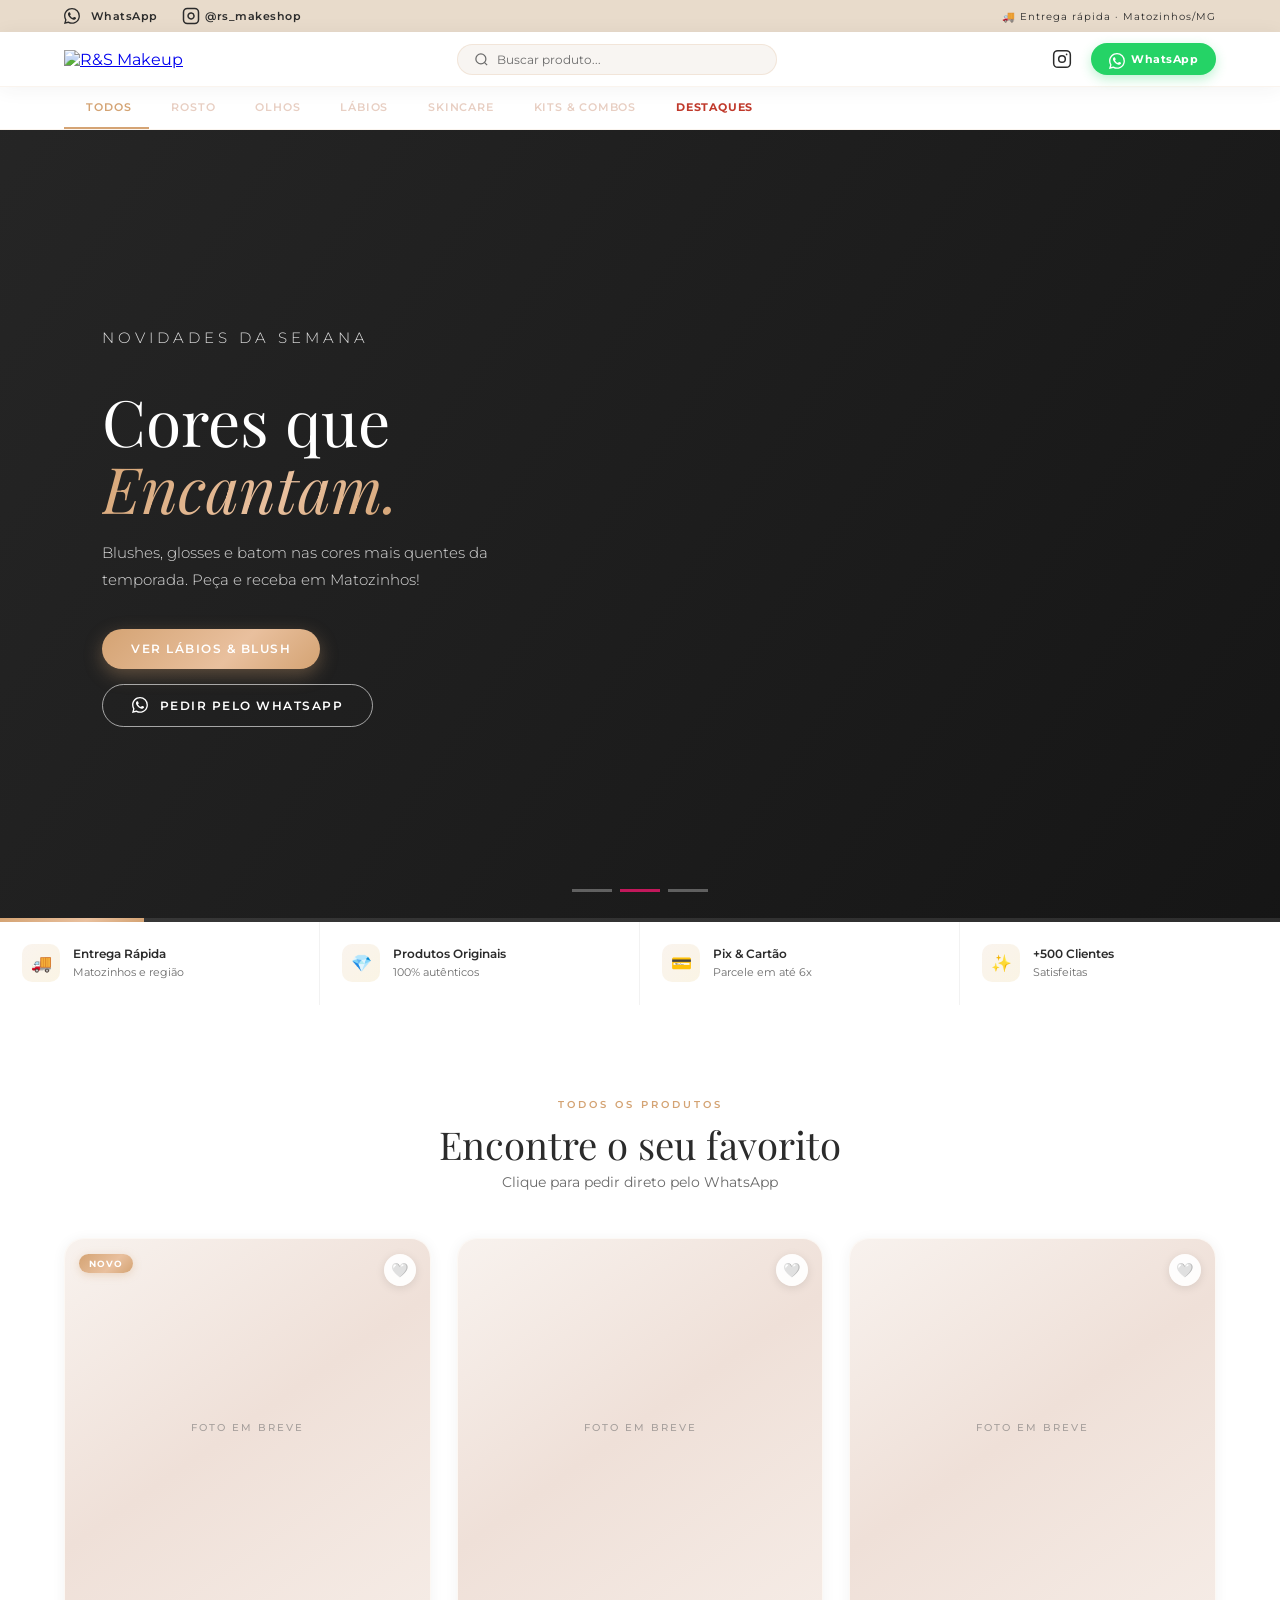
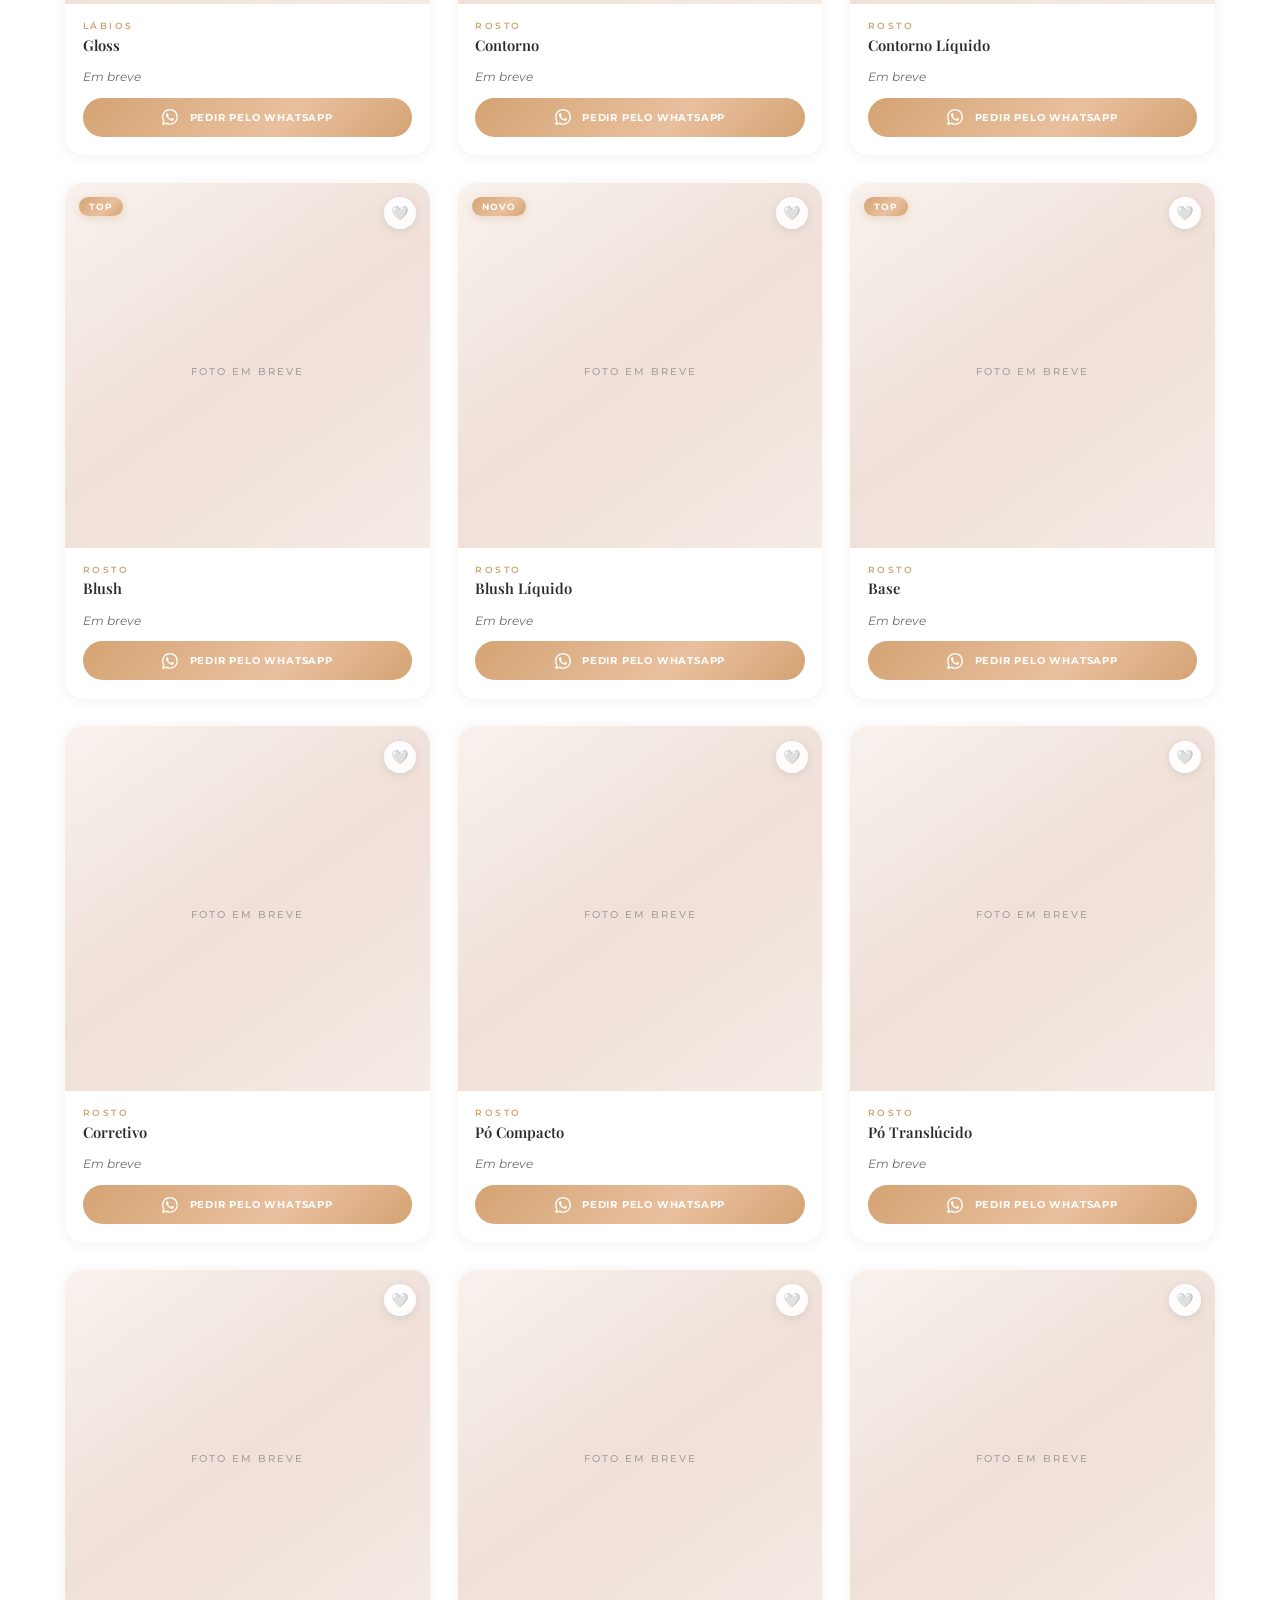
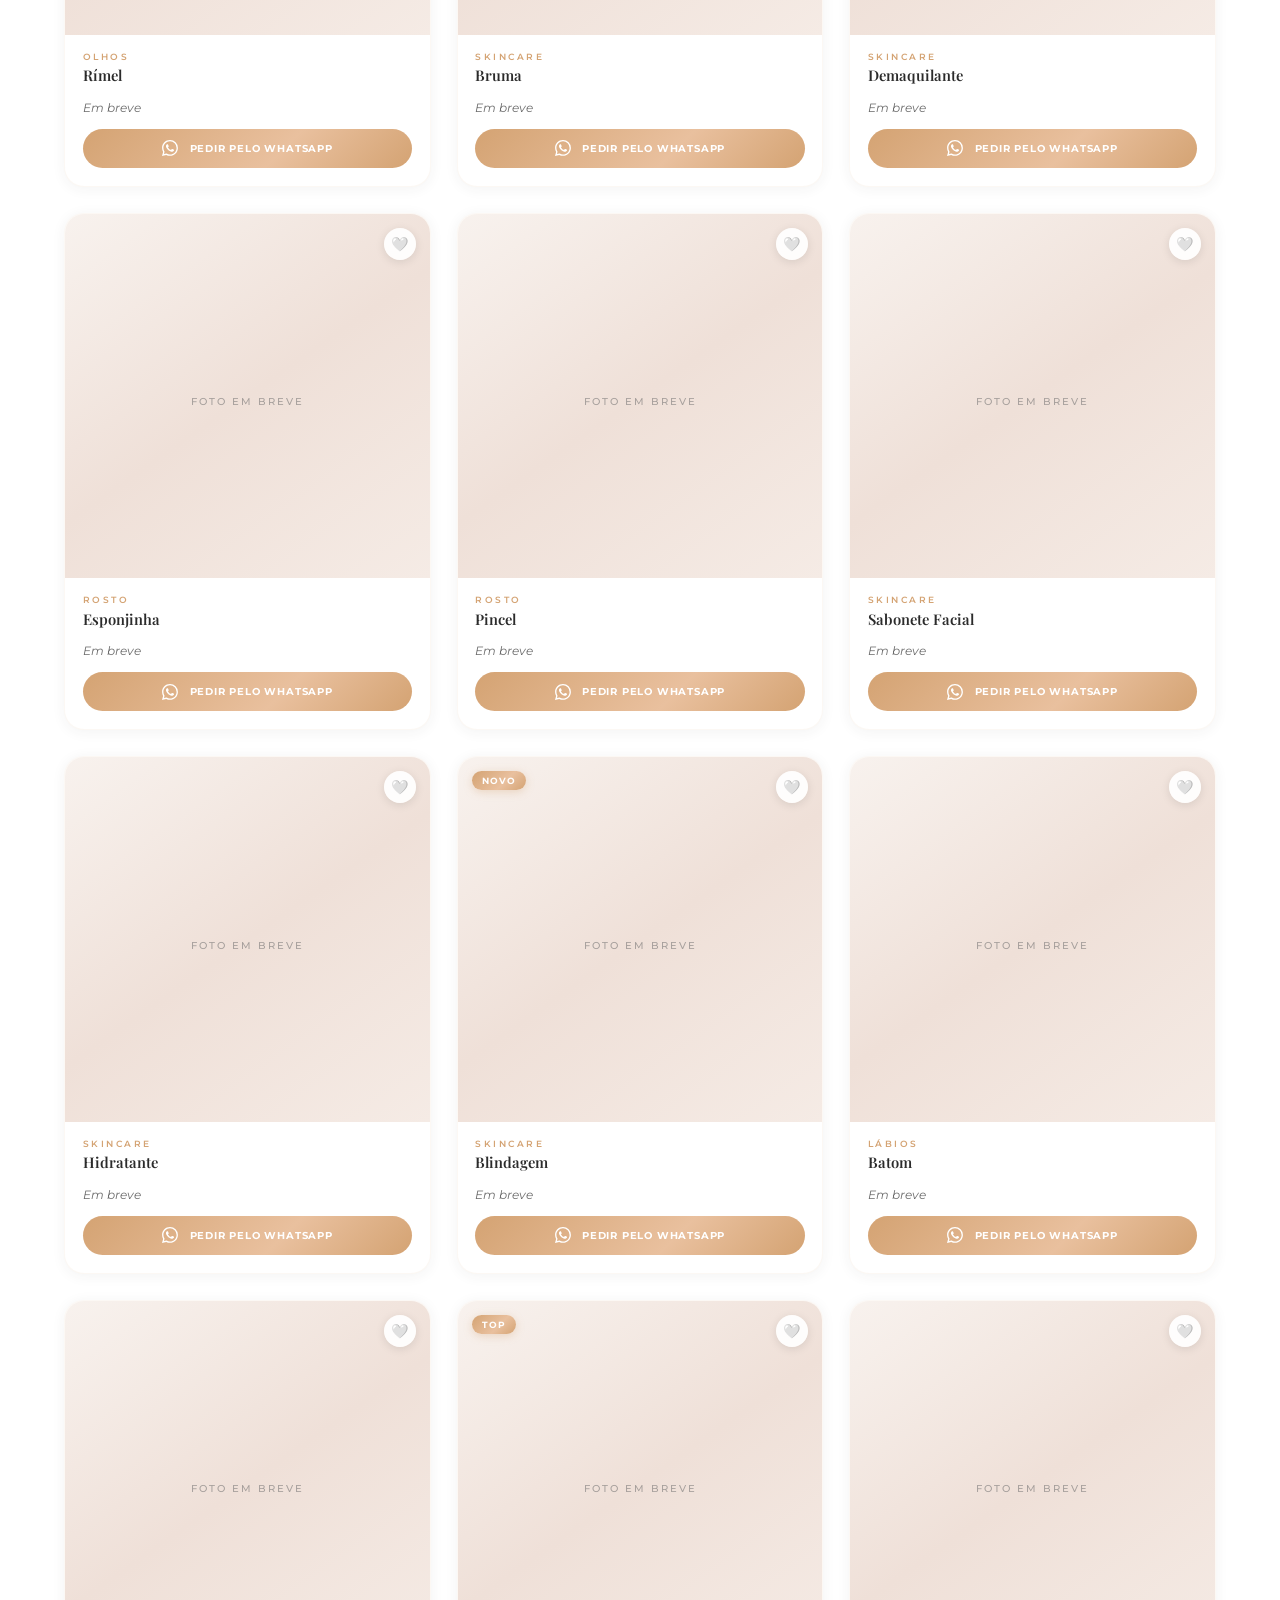
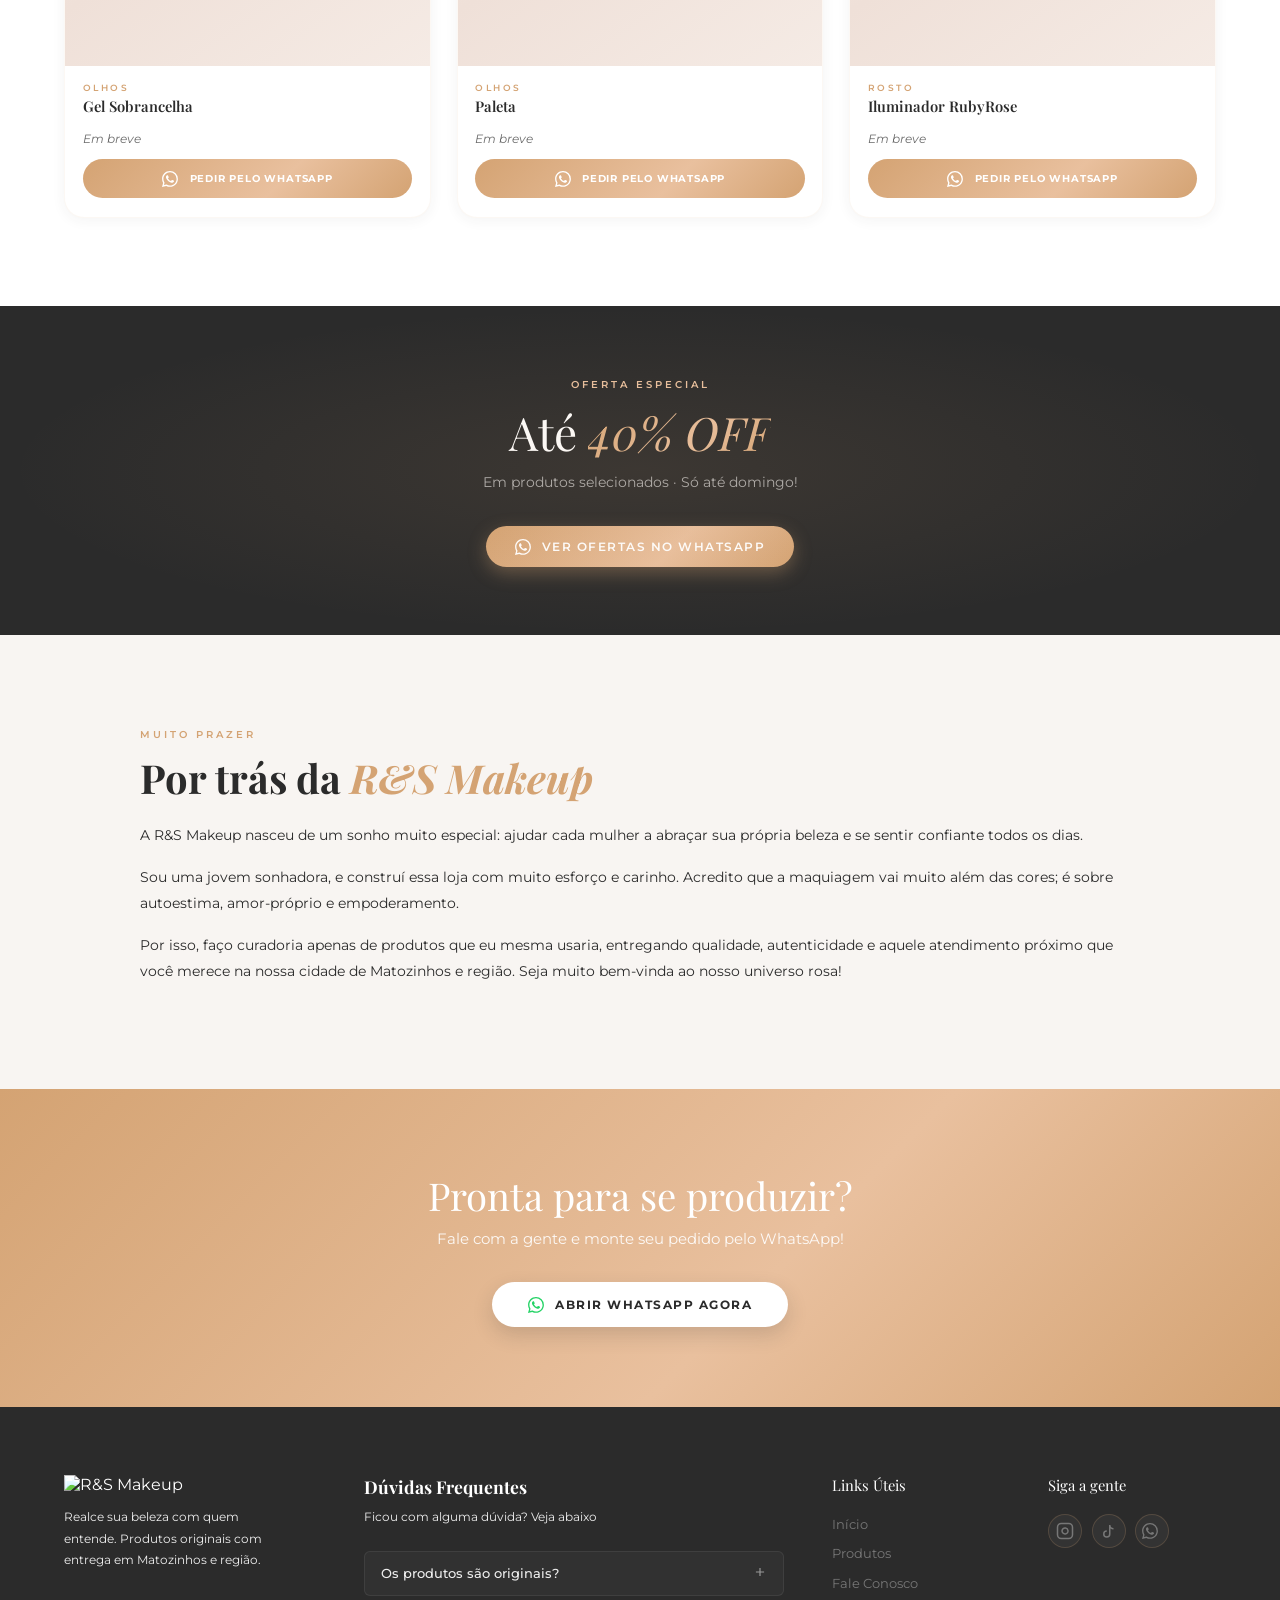
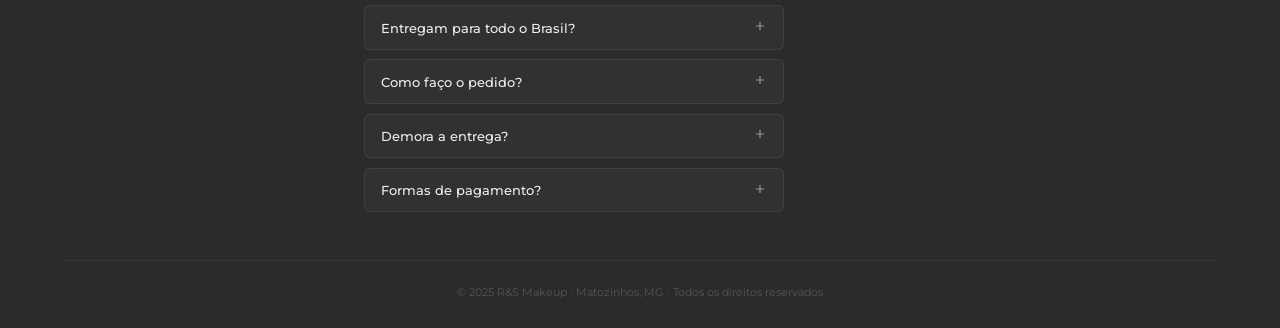
==== commit e5d97f8f: "Update index.html" ====
--- a/index.html
+++ b/index.html
@@ -13,7 +13,6 @@
 <script src="supabase-config.js"></script>
 </head>
 <body>
-
 <!-- TOP BAR -->
 <div class="top-bar">
   <div class="top-bar-left">
@@ -22,19 +21,17 @@
   </div>
   <div class="top-bar-right">🚚 Entrega rápida · Matozinhos/MG</div>
 </div>
-
 <!-- PROMO BAR -->
-<div class="promo-bar" id="promo-bar">
+<div class="promo-bar" id="promo-bar" style="display:none">
   <span id="promo-text"> PROMOÇÃO DA SEMANA · Até 40% OFF · Termina em:</span>
   <div class="countdown">
+    <div class="cd-unit"><span id="cd-d">00</span><span class="cd-lbl">dias</span></div>
+    <span style="font-weight:700">:</span>
     <div class="cd-unit"><span id="cd-h">00</span><span class="cd-lbl">h</span></div>
     <span style="font-weight:700">:</span>
     <div class="cd-unit"><span id="cd-m">00</span><span class="cd-lbl">min</span></div>
-    <span style="font-weight:700">:</span>
-    <div class="cd-unit"><span id="cd-s">00</span><span class="cd-lbl">seg</span></div>
   </div>
 </div>
-
 <!-- NAVBAR -->
 <div class="navbar-main" id="navbar">
   <div class="nav-logo">
@@ -54,7 +51,6 @@
     </a>
   </div>
 </div>
-
 <!-- CATEGORY NAV -->
 <nav class="cat-navbar">
   <div class="cat-navbar-inner">
@@ -67,16 +63,12 @@
     <button class="cat-nav-item" style="color:#c0392b;font-weight:700" onclick="filterHighlight()"><span class="cat-icon"></span> Destaques</button>
   </div>
 </nav>
-
 <!-- HERO SLIDER -->
 <section class="hero-slider" id="heroSlider">
-
   <!-- ─── Progress bar ─── -->
   <div class="slider-progress"><div class="slider-progress-bar" id="sliderProgress"></div></div>
-
   <!-- ─── Slides ─── -->
   <div class="slides-track" id="slidesTrack">
-
     <!-- Slide 1 -->
     <div class="slide active" data-slide="0">
       <div class="slide-bg" style="background-image:url('https://images.unsplash.com/photo-1522335789203-aabd1fc54bc9?auto=format&fit=crop&w=1600&q=85')"></div>
@@ -91,7 +83,6 @@
         </div>
       </div>
     </div>
-
     <!-- Slide 2 -->
     <div class="slide" data-slide="1">
       <div class="slide-bg" style="background-image:url('https://images.unsplash.com/photo-1596462502278-27bfdc403348?auto=format&fit=crop&w=1600&q=85')"></div>
@@ -106,7 +97,6 @@
         </div>
       </div>
     </div>
-
     <!-- Slide 3 -->
     <div class="slide" data-slide="2">
       <div class="slide-bg" style="background-image:url('https://images.unsplash.com/photo-1487412947147-5cebf100ffc2?auto=format&fit=crop&w=1600&q=85')"></div>
@@ -121,22 +111,17 @@
         </div>
       </div>
     </div>
-
   </div><!-- /slides-track -->
-
   <!-- ─── Arrows ─── -->
   <button class="slider-arrow prev" id="sliderPrev" aria-label="Slide anterior">‹</button>
   <button class="slider-arrow next" id="sliderNext" aria-label="Próximo slide">›</button>
-
   <!-- ─── Dots ─── -->
   <div class="slider-dots" id="sliderDots">
     <button class="sdot active" data-idx="0" aria-label="Slide 1"></button>
     <button class="sdot" data-idx="1" aria-label="Slide 2"></button>
     <button class="sdot" data-idx="2" aria-label="Slide 3"></button>
   </div>
-
 </section>
-
 <!-- TRUST -->
 <div class="trust">
   <div class="trust-item"><div class="trust-icon">🚚</div><div class="trust-text"><strong>Entrega Rápida</strong><span>Matozinhos e região</span></div></div>
@@ -144,10 +129,8 @@
   <div class="trust-item"><div class="trust-icon">💳</div><div class="trust-text"><strong>Pix & Cartão</strong><span>Parcele em até 6x</span></div></div>
   <div class="trust-item"><div class="trust-icon">✨</div><div class="trust-text"><strong>+500 Clientes</strong><span>Satisfeitas</span></div></div>
 </div>
-
 <!-- BANNERS SECTION (carregado do Supabase) -->
 <div class="banners-section" id="banners-section" style="display:none"></div>
-
 <!-- PRODUCTS -->
 <section class="section products" id="produtos">
   <div class="section-header fade-up">
@@ -165,7 +148,6 @@
      Nenhum produto encontrado. Tente outro termo.
   </div>
 </section>
-
 <!-- PROMO BANNER -->
 <section class="promo-banner-section fade-up">
   <span class="section-tag">Oferta Especial</span>
@@ -173,13 +155,9 @@
   <p>Em produtos selecionados · Só até domingo!</p>
   <a href="#" id="link-wpp-promo" class="btn btn-gold"><svg xmlns="http://www.w3.org/2000/svg" viewBox="0 0 16 16" width="16" height="16" fill="currentColor" style="margin-right:5px;vertical-align:text-bottom"><path d="M13.601 2.326A7.854 7.854 0 0 0 7.994 0C3.627 0 .068 3.558.064 7.926c0 1.399.366 2.76 1.057 3.965L0 16l4.204-1.102a7.933 7.933 0 0 0 3.79.965h.004c4.368 0 7.926-3.558 7.93-7.93A7.898 7.898 0 0 0 13.6 2.326zM7.994 14.521a6.573 6.573 0 0 1-3.356-.92l-.24-.144-2.494.654.666-2.433-.156-.251a6.56 6.56 0 0 1-1.007-3.505c0-3.626 2.957-6.584 6.591-6.584a6.56 6.56 0 0 1 4.66 1.931 6.557 6.557 0 0 1 1.928 4.66c-.004 3.639-2.961 6.592-6.592 6.592zm3.615-4.934c-.197-.099-1.17-.578-1.353-.646-.182-.065-.315-.099-.445.099-.133.197-.513.646-.627.775-.114.133-.232.148-.43.05-.197-.1-.836-.308-1.592-.985-.59-.525-.985-1.175-1.103-1.372-.114-.198-.011-.304.088-.403.087-.088.197-.232.296-.346.1-.114.133-.198.198-.33.065-.134.034-.248-.015-.347-.05-.099-.445-1.076-.612-1.47-.16-.389-.323-.335-.445-.34-.114-.007-.247-.007-.38-.007a.729.729 0 0 0-.529.247c-.182.198-.691.677-.691 1.654 0 .977.71 1.916.81 2.049.098.133 1.394 2.132 3.383 2.992.47.205.84.326 1.129.418.475.152.904.129 1.246.08.38-.058 1.171-.48 1.338-.943.164-.464.164-.86.114-.943-.049-.084-.182-.133-.38-.232z"/></svg> Ver Ofertas no WhatsApp</a>
 </section>
-
-
-
 <!-- SOBRE NÓS -->
 <section class="section about-section" id="sobre">
   <div class="about-container fade-up">
-
     <div class="about-text">
       <span class="section-tag">Muito Prazer</span>
       <h2>Por trás da <em>R&S Makeup</em> </h2>
@@ -189,16 +167,12 @@
     </div>
   </div>
 </section>
-
-
-
 <!-- CTA -->
 <section class="cta-section fade-up">
   <h2>Pronta para se produzir? </h2>
   <p>Fale com a gente e monte seu pedido pelo WhatsApp!</p>
   <a href="#" id="link-wpp-cta" class="btn-white"><svg xmlns="http://www.w3.org/2000/svg" viewBox="0 0 16 16" width="16" height="16" fill="currentColor" style="margin-right:5px;vertical-align:text-bottom"><path d="M13.601 2.326A7.854 7.854 0 0 0 7.994 0C3.627 0 .068 3.558.064 7.926c0 1.399.366 2.76 1.057 3.965L0 16l4.204-1.102a7.933 7.933 0 0 0 3.79.965h.004c4.368 0 7.926-3.558 7.93-7.93A7.898 7.898 0 0 0 13.6 2.326zM7.994 14.521a6.573 6.573 0 0 1-3.356-.92l-.24-.144-2.494.654.666-2.433-.156-.251a6.56 6.56 0 0 1-1.007-3.505c0-3.626 2.957-6.584 6.591-6.584a6.56 6.56 0 0 1 4.66 1.931 6.557 6.557 0 0 1 1.928 4.66c-.004 3.639-2.961 6.592-6.592 6.592zm3.615-4.934c-.197-.099-1.17-.578-1.353-.646-.182-.065-.315-.099-.445.099-.133.197-.513.646-.627.775-.114.133-.232.148-.43.05-.197-.1-.836-.308-1.592-.985-.59-.525-.985-1.175-1.103-1.372-.114-.198-.011-.304.088-.403.087-.088.197-.232.296-.346.1-.114.133-.198.198-.33.065-.134.034-.248-.015-.347-.05-.099-.445-1.076-.612-1.47-.16-.389-.323-.335-.445-.34-.114-.007-.247-.007-.38-.007a.729.729 0 0 0-.529.247c-.182.198-.691.677-.691 1.654 0 .977.71 1.916.81 2.049.098.133 1.394 2.132 3.383 2.992.47.205.84.326 1.129.418.475.152.904.129 1.246.08.38-.058 1.171-.48 1.338-.943.164-.464.164-.86.114-.943-.049-.084-.182-.133-.38-.232z"/></svg> Abrir WhatsApp Agora</a>
 </section>
-
 <!-- FOOTER -->
 <footer>
   
@@ -207,7 +181,6 @@
       <img src="https://i.postimg.cc/rmd8bnBB/LOGO-RS-MAKEUP.png" alt="R&S Makeup" loading="lazy">
       <p>Realce sua beleza com quem entende. Produtos originais com entrega em Matozinhos e região.</p>
     </div>
-
     <!-- FAQ NO MEIO DO RODAPÉ -->
     <div class="footer-faq-col">
       <h3 style="font-family:'Playfair Display', serif; font-size:1.1rem; color:var(--bg-sec); margin-bottom:0.2rem;">Dúvidas Frequentes</h3>
@@ -236,7 +209,6 @@
         </div>
       </div>
     </div>
-
     <div class="footer-col">
       <h4>Links Úteis</h4>
       <ul>
@@ -256,7 +228,6 @@
   </div>
   <div class="footer-bottom">© 2025 R&S Makeup · Matozinhos, MG · Todos os direitos reservados</div>
 </footer>
-
 <!-- FLOAT WPP -->
 <div class="wpp-float" id="wppFloat">
   <a href="#" id="link-wpp-float" target="_blank">
@@ -264,15 +235,12 @@
   </a>
 </div>
 <button class="scroll-top" id="scrollTop" onclick="window.scrollTo({top:0,behavior:'smooth'})">↑</button>
-
 <script>
 // ════════════════════════════════════════════
 //  R&S MAKEUP · STORE SCRIPT
 // ════════════════════════════════════════════
-
 const CAT_LABELS = { rosto:'Rosto', olhos:'Olhos', labios:'Lábios', acessorios:'Acessórios', skincare:'Skincare', kits:'Kits & Combos' };
 const CAT_TAGS   = { todos:' Todos os Produtos', rosto:' Rosto', olhos:' Olhos', labios:' Lábios', skincare:' Skincare', acessorios:'Acessórios', kits:' Kits & Combos', destaques:' Destaques' };
-
 let allProducts = [];
 let currentCat  = 'todos';
 let highlightMode = false;
@@ -283,7 +251,6 @@
   tiktok:localStorage.getItem('rs_tiktok')|| 'https://www.tiktok.com/@rs_makeshop',
   promo: localStorage.getItem('rs_promo') || '',
 };
-
 // ── WPP LINKS ──
 function buildWppLinks() {
   const num = storeConfig.wpp;
@@ -300,63 +267,102 @@
   if(tikEl && storeConfig.tiktok) tikEl.href = storeConfig.tiktok;
   if(storeConfig.promo) document.getElementById('promo-text').textContent = storeConfig.promo;
 }
-
 // ── LOAD CONFIG FROM SUPABASE ──
 async function loadConfig() {
   const sb = getSupabase();
   if(!sb) { buildWppLinks(); return; }
   try {
-    const { data } = await sb.from('config').select('*').limit(1).maybeSingle();
+    // Tenta primeiro 'config', se falhar tenta 'configuracoes_loja' (Resiliência)
+    let { data, error } = await sb.from('config').select('*').limit(1).maybeSingle();
+    
+    if(error || !data) {
+       const res = await sb.from('configuracoes_loja').select('*').limit(1).maybeSingle();
+       if(res.data) data = res.data;
+    }
     if(data) {
       storeConfig = { ...storeConfig, ...data };
-      if(data.timer_ativo) initTimer(data);
-      else document.getElementById('promo-bar').style.display = 'none';
+      const isAtivo = String(data.timer_ativo) === 'true';
+      
+      if(isAtivo && data.timer_data_final) {
+        initTimer(data);
+      } else {
+        const bar = document.getElementById('promo-bar');
+        if(bar) bar.style.display = 'none';
+      }
       
       if(data.wpp) localStorage.setItem('rs_wpp', data.wpp);
       if(data.insta) localStorage.setItem('rs_insta', data.insta);
       if(data.tiktok) {
         localStorage.setItem('rs_tiktok', data.tiktok);
-        document.getElementById('link-tiktok-footer').href = data.tiktok;
+        const tikEl = document.getElementById('link-tiktok-footer');
+        if(tikEl) tikEl.href = data.tiktok;
       }
+    } else {
+      // Se não houver config, esconde a barra
+      const bar = document.getElementById('promo-bar');
+      if(bar) bar.style.display = 'none';
     }
-  } catch(e) {}
+  } catch(e) {
+    console.error('[RS] Erro fatal no loadConfig:', e);
+    const bar = document.getElementById('promo-bar');
+    if(bar) bar.style.display = 'none';
+  }
   buildWppLinks();
 }
-
 let timerInterval;
 function initTimer(cfg) {
   const bar = document.getElementById('promo-bar');
   const txt = document.getElementById('promo-text');
-  if(!cfg.timer_ativo || !cfg.timer_data_final) { bar.style.display='none'; return; }
-  
-  bar.style.display = 'flex';
-  if(cfg.timer_texto) txt.textContent = cfg.timer_texto;
-  
-  const end = new Date(cfg.timer_data_final).getTime();
-  
+  
+  // Garantir que timer_ativo seja boolean (supabase pode retornar como string em alguns casos)
+  const isAtivo = String(cfg.timer_ativo) === 'true';
+  
+  if(!isAtivo || !cfg.timer_data_final) { 
+    if(bar) bar.style.display='none'; 
+    return; 
+  }
+  
+  // Normalizar data para garantir compatibilidade entre navegadores (Safari/iOS)
+  const dateStr = cfg.timer_data_final.replace(' ', 'T');
+  const end = new Date(dateStr).getTime();
+  
+  if(isNaN(end)) {
+    console.warn('Data do timer inválida:', cfg.timer_data_final);
+    if(bar) bar.style.display='none';
+    return;
+  }
+  
+  if(bar) bar.style.display = 'flex';
+  if(cfg.timer_texto && txt) txt.textContent = cfg.timer_texto;
+  
+  if(timerInterval) clearInterval(timerInterval);
   const update = () => {
     const now = new Date().getTime();
     const diff = end - now;
     
     if(diff <= 0) {
       clearInterval(timerInterval);
-      bar.style.display = 'none';
+      if(bar) bar.style.display = 'none';
       return;
     }
     
-    const h = Math.floor(diff / 3600000);
-    const m = Math.floor((diff % 3600000) / 60000);
-    const s = Math.floor((diff % 60000) / 1000);
+    // Cálculos (Dias, Horas, Minutos)
+    const d = Math.floor(diff / (1000 * 60 * 60 * 24));
+    const h = Math.floor((diff % (1000 * 60 * 60 * 24)) / (1000 * 60 * 60));
+    const m = Math.floor((diff % (1000 * 60 * 60)) / (1000 * 60));
     
-    document.getElementById('cd-h').textContent = String(h).padStart(2,'0');
-    document.getElementById('cd-m').textContent = String(m).padStart(2,'0');
-    document.getElementById('cd-s').textContent = String(s).padStart(2,'0');
+    const dEl = document.getElementById('cd-d');
+    const hEl = document.getElementById('cd-h');
+    const mEl = document.getElementById('cd-m');
+    
+    if(dEl) dEl.textContent = String(d).padStart(2,'0');
+    if(hEl) hEl.textContent = String(h).padStart(2,'0');
+    if(mEl) mEl.textContent = String(m).padStart(2,'0');
   };
   
   update();
   timerInterval = setInterval(update, 1000);
 }
-
 // ── LOAD BANNERS ──
 async function loadBanners() {
   const sb = getSupabase();
@@ -376,7 +382,6 @@
     `).join('');
   } catch(e) {}
 }
-
 // ── LOAD PRODUCTS ──
 async function loadProducts() {
   const sb = getSupabase();
@@ -390,7 +395,6 @@
   allProducts = getDemoProducts();
   renderProducts();
 }
-
 function getDemoProducts() {
   return [
     { id:1,  nome:'Gloss',               categoria:'labios',   badge:'Novo',  destaque:true  },
@@ -416,7 +420,6 @@
     { id:21, nome:'Iluminador RubyRose', categoria:'rosto',    badge:'',      destaque:false },
   ].map(p => ({ ...p, descricao: 'Produto premium R&S Makeup.', preco: null, imagem_url: '', avaliacao: 5, ativo: true }));
 }
-
 // ── RENDER PRODUCTS ──
 function renderProducts() {
   const grid = document.getElementById('product-grid');
@@ -427,7 +430,6 @@
   if(searchTerm) list = list.filter(p => p.nome.toLowerCase().includes(searchTerm.toLowerCase()));
   if(!list.length) { grid.innerHTML=''; noRes.style.display='block'; return; }
   noRes.style.display='none';
-
   grid.innerHTML = list.map(p => {
     const wpp = `https://wa.me/${storeConfig.wpp}?text=${encodeURIComponent('Olá! Quero comprar o produto: '+p.nome)}`;
     const priceHtml = p.preco
@@ -454,7 +456,6 @@
   }).join('');
   document.querySelectorAll('#product-grid .fade-up').forEach(el => fadeObs.observe(el));
 }
-
 function filterCat(cat, btn) {
   currentCat = cat; highlightMode = false;
   document.querySelectorAll('.cat-nav-item').forEach(b => b.classList.remove('active'));
@@ -464,7 +465,6 @@
   renderProducts();
   document.getElementById('produtos').scrollIntoView({behavior:'smooth',block:'start'});
 }
-
 function filterHighlight() {
   highlightMode = true;
   document.querySelectorAll('.cat-nav-item').forEach(b => b.classList.remove('active'));
@@ -473,11 +473,8 @@
   renderProducts();
   document.getElementById('produtos').scrollIntoView({behavior:'smooth',block:'start'});
 }
-
 function searchProducts(val) { searchTerm = val; renderProducts(); if(val.length > 2) document.getElementById('produtos').scrollIntoView({behavior:'smooth',block:'start'}); }
-
 // O timer agora é iniciado dentro de loadConfig() dinamicamente
-
 // ── SCROLL ──
 const navbar   = document.getElementById('navbar');
 const wppFloat = document.getElementById('wppFloat');
@@ -488,13 +485,11 @@
   wppFloat.classList.toggle('visible', y>400);
   scrollBtn.classList.toggle('visible', y>400);
 });
-
 // ── FADE OBSERVER ──
 const fadeObs = new IntersectionObserver(entries => {
   entries.forEach((e,i) => { if(e.isIntersecting) setTimeout(()=>e.target.classList.add('visible'),i*55); });
 },{threshold:.07});
 document.querySelectorAll('.fade-up').forEach(el => fadeObs.observe(el));
-
 // ── HERO SLIDER ──
 const slides = document.querySelectorAll('.slide');
 const dots = document.querySelectorAll('.sdot');
@@ -505,7 +500,6 @@
 let progressVal = 0;
 let progressInterval;
 const slideDuration = 4000;
-
 function updateSlider(idx) {
   currentSlide = idx;
   slides.forEach((s, i) => {
@@ -516,7 +510,6 @@
 }
 function nextSlide() { updateSlider((currentSlide + 1) % slides.length); }
 function prevSlide() { updateSlider((currentSlide - 1 + slides.length) % slides.length); }
-
 function resetProgress() {
   progressVal = 0;
   if(progBar) progBar.style.width = '0%';
@@ -529,7 +522,6 @@
     progBar.style.width = Math.min(progressVal, 100) + '%';
   }
 }
-
 function startSlider() {
   stopSlider();
   slideInterval = setInterval(nextSlide, slideDuration);
@@ -539,21 +531,17 @@
   clearInterval(slideInterval);
   clearInterval(progressInterval);
 }
-
 document.getElementById('sliderNext').addEventListener('click', () => { nextSlide(); startSlider(); });
 document.getElementById('sliderPrev').addEventListener('click', () => { prevSlide(); startSlider(); });
 dots.forEach((dot, i) => {
   dot.addEventListener('click', () => { updateSlider(i); startSlider(); });
 });
-
 sliderMain.addEventListener('mouseenter', stopSlider);
 sliderMain.addEventListener('mouseleave', startSlider);
 startSlider();
-
 // ── INIT ──
 (async () => {
   await loadConfig();
-
 // ── FAQ ──
 document.querySelectorAll('.faq-q').forEach(btn => {
   btn.addEventListener('click', () => {
@@ -563,7 +551,6 @@
     icon.textContent = parent.classList.contains('active') ? '-' : '+';
   });
 });
-
   await loadBanners();
   await loadProducts();
 })();
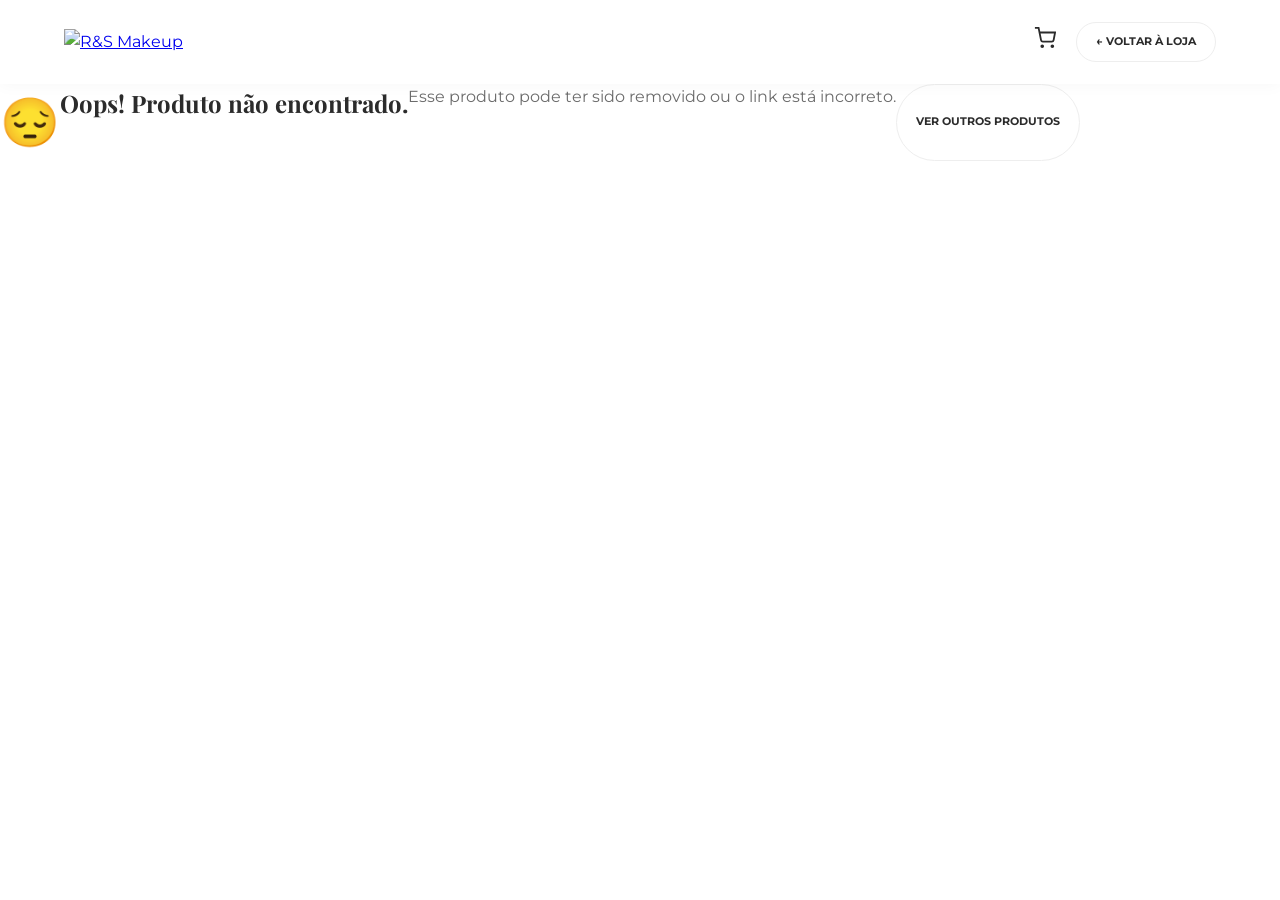
==== commit ca8da7a4: "Update index.html" ====
--- a/index.html
+++ b/index.html
@@ -1,559 +1,683 @@
 <!DOCTYPE html>
 <html lang="pt-BR">
 <head>
-<meta charset="UTF-8">
-<meta name="viewport" content="width=device-width, initial-scale=1.0">
-<title>R&S Makeup | Realce sua Beleza · Matozinhos, MG</title>
-<meta name="description" content="R&S Makeup · Maquiagem original com entrega rápida em Matozinhos e região. Peça pelo WhatsApp!">
-<link rel="icon" href="https://i.postimg.cc/rmd8bnBB/LOGO-RS-MAKEUP.png" type="image/png">
-<link rel="preconnect" href="https://fonts.googleapis.com">
-<link rel="preconnect" href="https://fonts.gstatic.com" crossorigin>
-<link rel="stylesheet" href="store.css">
-<script src="https://cdn.jsdelivr.net/npm/@supabase/supabase-js@2"></script>
-<script src="supabase-config.js"></script>
+  <meta charset="UTF-8">
+  <meta name="viewport" content="width=device-width, initial-scale=1.0">
+  <title>Produto | R&S Makeup</title>
+  <meta name="description" content="Detalhes do produto · R&S Makeup">
+  <link rel="icon" href="https://i.postimg.cc/rmd8bnBB/LOGO-RS-MAKEUP.png" type="image/png">
+  <link rel="preconnect" href="https://fonts.googleapis.com">
+  <link rel="preconnect" href="https://fonts.gstatic.com" crossorigin>
+  <link
+    href="https://fonts.googleapis.com/css2?family=Playfair+Display:ital,wght@0,400;0,600;1,400&family=Montserrat:wght@300;400;500;600;700&display=swap"
+    rel="stylesheet">
+  <script src="https://cdn.jsdelivr.net/npm/@supabase/supabase-js@2"></script>
+  <script src="supabase-config.js"></script>
+  <style>
+    /* ══════════════════════════════════════════
+   R&S MAKEUP · PRODUCT PAGE PREMIUM
+══════════════════════════════════════════ */
+    :root {
+      --gold: #D4A373;
+      --gold-l: #E9C09E;
+      --brown: #2B2B2B;
+      --beige: #F8F5F2;
+      --white: #fff;
+      --text-muted: #6B6B6B;
+      --ease: cubic-bezier(.165, .84, .44, 1);
+    }
+    *,
+    *::before,
+    *::after {
+      margin: 0;
+      padding: 0;
+      box-sizing: border-box
+    }
+    body {
+      font-family: 'Montserrat', sans-serif;
+      background: #fff;
+      color: var(--brown);
+      line-height: 1.6
+    }
+    /* ── NAVBAR ── */
+    .nav {
+      padding: 1.4rem 5%;
+      display: flex;
+      justify-content: space-between;
+      align-items: center;
+      position: sticky;
+      top: 0;
+      background: #fff;
+      z-index: 100;
+      box-shadow: 0 2px 15px rgba(0, 0, 0, .03)
+    }
+    .nav-logo img {
+      height: 42px
+    }
+    .btn-back {
+      font-size: .7rem;
+      font-weight: 700;
+      text-transform: uppercase;
+      color: var(--brown);
+      text-decoration: none;
+      display: flex;
+      align-items: center;
+      gap: .5rem;
+      border: 1.5px solid #eee;
+      padding: .6rem 1.2rem;
+      border-radius: 50px;
+      transition: all .3s
+    }
+    .btn-back:hover {
+      border-color: var(--gold);
+      color: var(--gold)
+    }
+    /* ── CONTAINER ── */
+    .container {
+      max-width: 1100px;
+      margin: 2.5rem auto;
+      padding: 0 5%
+    }
+    .p-grid {
+      display: grid;
+      grid-template-columns: 1fr 1fr;
+      gap: 4rem;
+      margin-bottom: 5rem
+    }
+    /* ── GALLERY ── */
+    .gallery-wrap {
+      display: flex;
+      flex-direction: column;
+      gap: 1.5rem
+    }
+    .main-img-box {
+      position: relative;
+      aspect-ratio: 1;
+      border-radius: 24px;
+      overflow: hidden;
+      background: #f9f9f9;
+      border: 1px solid #f0f0f0
+    }
+    .main-img-box img {
+      width: 100%;
+      height: 100%;
+      object-fit: cover;
+      transition: transform .5s var(--ease)
+    }
+    .thumbs-grid {
+      display: grid;
+      grid-template-columns: repeat(5, 1fr);
+      gap: .8rem
+    }
+    .thumb {
+      aspect-ratio: 1;
+      border-radius: 12px;
+      overflow: hidden;
+      cursor: pointer;
+      border: 2px solid transparent;
+      transition: all .3s;
+      background: #f9f9f9
+    }
+    .thumb img {
+      width: 100%;
+      height: 100%;
+      object-fit: cover;
+      opacity: .6
+    }
+    .thumb:hover img {
+      opacity: 1
+    }
+    .thumb.active {
+      border-color: var(--gold)
+    }
+    .thumb.active img {
+      opacity: 1
+    }
+    /* ── INFO ── */
+    .p-info {
+      display: flex;
+      flex-direction: column;
+      gap: 1.5rem
+    }
+    .p-cat {
+      font-size: .7rem;
+      font-weight: 800;
+      text-transform: uppercase;
+      color: var(--gold);
+      letter-spacing: 1.5px
+    }
+    .p-name {
+      font-family: 'Playfair Display', serif;
+      font-size: 2.4rem;
+      line-height: 1.1;
+      color: var(--brown)
+    }
+    .p-stars {
+      font-size: 1.1rem;
+      color: var(--gold);
+      display: flex;
+      align-items: center;
+      gap: .4rem
+    }
+    .p-stars span {
+      font-size: .8rem;
+      color: var(--text-muted);
+      font-weight: 500
+    }
+    .p-price-box {
+      display: flex;
+      align-items: baseline;
+      gap: 1rem
+    }
+    .p-price {
+      font-size: 1.8rem;
+      font-weight: 700;
+      color: var(--brown)
+    }
+    .p-price-old {
+      font-size: 1.1rem;
+      color: var(--text-muted);
+      text-decoration: line-through;
+      opacity: .6
+    }
+    .p-desc {
+      color: var(--text-muted);
+      font-size: .95rem;
+      line-height: 1.8;
+      white-space: pre-line
+    }
+    .btn-wpp {
+      display: flex;
+      align-items: center;
+      justify-content: center;
+      gap: .8rem;
+      background: #25D366;
+      color: #fff;
+      text-decoration: none;
+      padding: 1.2rem;
+      border-radius: 16px;
+      font-weight: 700;
+      font-size: 1.1rem;
+      transition: all .3s;
+      box-shadow: 0 8px 24px rgba(37, 211, 102, .25)
+    }
+    .btn-wpp:hover {
+      transform: translateY(-3px);
+      box-shadow: 0 12px 30px rgba(37, 211, 102, .35)
+    }
+    /* ── REVIEWS ── */
+    .reviews-section {
+      border-top: 1px solid #f0f0f0;
+      padding-top: 4rem
+    }
+    .sec-title {
+      font-family: 'Playfair Display', serif;
+      font-size: 1.8rem;
+      margin-bottom: 2rem
+    }
+    .reviews-grid {
+      display: grid;
+      grid-template-columns: 1fr 1fr;
+      gap: 3rem
+    }
+    .review-item {
+      padding: 1.8rem;
+      background: var(--beige);
+      border-radius: 24px;
+      border: 1px solid rgba(212, 163, 115, .1);
+      margin-bottom: 1.5rem;
+      position: relative
+    }
+    .rev-meta {
+      display: flex;
+      align-items: center;
+      justify-content: space-between;
+      margin-bottom: .8rem
+    }
+    .rev-name {
+      font-weight: 700;
+      font-size: .95rem
+    }
+    .rev-stars {
+      color: var(--gold);
+      font-size: .8rem
+    }
+    .rev-text {
+      font-size: .9rem;
+      color: var(--text-muted);
+      line-height: 1.6
+    }
+    /* ── REVIEW FORM ── */
+    .rev-form-card {
+      background: #fff;
+      border: 1px solid #f0f0f0;
+      padding: 2rem;
+      border-radius: 24px;
+      position: sticky;
+      top: 6rem
+    }
+    .form-field {
+      margin-bottom: 1.2rem
+    }
+    .form-field label {
+      display: block;
+      font-size: .7rem;
+      font-weight: 800;
+      text-transform: uppercase;
+      color: var(--text-muted);
+      margin-bottom: .5rem;
+      letter-spacing: 1px
+    }
+    .form-field input,
+    .form-field textarea,
+    .form-field select {
+      width: 100%;
+      padding: .9rem 1.2rem;
+      border: 1.5px solid #f0f0f0;
+      border-radius: 12px;
+      font-family: inherit;
+      font-size: .9rem;
+      transition: all .3s
+    }
+    .form-field input:focus,
+    .form-field select:focus {
+      outline: none;
+      border-color: var(--gold);
+      box-shadow: 0 0 0 4px rgba(212, 163, 115, .1)
+    }
+    .btn-submit {
+      width: 100%;
+      background: var(--brown);
+      color: #fff;
+      padding: 1rem;
+      border: none;
+      border-radius: 12px;
+      font-weight: 700;
+      text-transform: uppercase;
+      letter-spacing: 1px;
+      cursor: pointer;
+      transition: all .3s
+    }
+    .btn-submit:hover {
+      background: var(--gold);
+      transform: translateY(-2px)
+    }
+    /* ── MOBILE ── */
+    @media(max-width:850px) {
+      .p-grid {
+        grid-template-columns: 1fr;
+        gap: 2rem
+      }
+      .reviews-grid {
+        grid-template-columns: 1fr
+      }
+      .p-name {
+        font-size: 1.8rem
+      }
+      .main-img-box {
+        border-radius: 16px
+      }
+      .rev-form-card {
+        position: static;
+        margin-top: 2rem
+      }
+    }
+    /* ── VARIATIONS ── */
+    .var-group {
+      margin-bottom: 1.5rem
+    }
+    .var-label {
+      font-size: .7rem;
+      font-weight: 800;
+      text-transform: uppercase;
+      color: var(--text-muted);
+      margin-bottom: .8rem;
+      letter-spacing: 1px;
+      display: block
+    }
+    .var-chips {
+      display: flex;
+      flex-wrap: wrap;
+      gap: .8rem
+    }
+    .chip {
+      padding: .6rem 1.2rem;
+      border-radius: 50px;
+      border: 1.5px solid #eee;
+      font-size: .85rem;
+      font-weight: 600;
+      cursor: pointer;
+      transition: all .3s;
+      background: #fff;
+      user-select: none
+    }
+    .chip:hover {
+      border-color: var(--gold)
+    }
+    .chip.active {
+      background: var(--brown);
+      color: #fff;
+      border-color: var(--brown);
+      box-shadow: 0 4px 12px rgba(0, 0, 0, .15)
+    }
+    @keyframes spin {
+      0% {
+        transform: rotate(0deg)
+      }
+      100% {
+        transform: rotate(360deg)
+      }
+    }
+  </style>
 </head>
 <body>
-<!-- TOP BAR -->
-<div class="top-bar">
-  <div class="top-bar-left">
-    <a href="#" id="link-wpp-top"><svg xmlns="http://www.w3.org/2000/svg" viewBox="0 0 16 16" width="16" height="16" fill="currentColor" style="margin-right:5px;vertical-align:text-bottom"><path d="M13.601 2.326A7.854 7.854 0 0 0 7.994 0C3.627 0 .068 3.558.064 7.926c0 1.399.366 2.76 1.057 3.965L0 16l4.204-1.102a7.933 7.933 0 0 0 3.79.965h.004c4.368 0 7.926-3.558 7.93-7.93A7.898 7.898 0 0 0 13.6 2.326zM7.994 14.521a6.573 6.573 0 0 1-3.356-.92l-.24-.144-2.494.654.666-2.433-.156-.251a6.56 6.56 0 0 1-1.007-3.505c0-3.626 2.957-6.584 6.591-6.584a6.56 6.56 0 0 1 4.66 1.931 6.557 6.557 0 0 1 1.928 4.66c-.004 3.639-2.961 6.592-6.592 6.592zm3.615-4.934c-.197-.099-1.17-.578-1.353-.646-.182-.065-.315-.099-.445.099-.133.197-.513.646-.627.775-.114.133-.232.148-.43.05-.197-.1-.836-.308-1.592-.985-.59-.525-.985-1.175-1.103-1.372-.114-.198-.011-.304.088-.403.087-.088.197-.232.296-.346.1-.114.133-.198.198-.33.065-.134.034-.248-.015-.347-.05-.099-.445-1.076-.612-1.47-.16-.389-.323-.335-.445-.34-.114-.007-.247-.007-.38-.007a.729.729 0 0 0-.529.247c-.182.198-.691.677-.691 1.654 0 .977.71 1.916.81 2.049.098.133 1.394 2.132 3.383 2.992.47.205.84.326 1.129.418.475.152.904.129 1.246.08.38-.058 1.171-.48 1.338-.943.164-.464.164-.86.114-.943-.049-.084-.182-.133-.38-.232z"/></svg> WhatsApp</a>
-    <a href="https://www.instagram.com/rs_makeshop?igsh=cG5wMzRxcWtyMnly" id="link-insta-top" target="_blank"><svg viewBox="0 0 24 24" width="18" height="18" stroke="currentColor" stroke-width="2" fill="none"><rect x="2" y="2" width="20" height="20" rx="5"/><path d="M16 11.37A4 4 0 1 1 12.63 8 4 4 0 0 1 16 11.37z"/><line x1="17.5" y1="6.5" x2="17.51" y2="6.5"/></svg> @rs_makeshop</a>
+  <nav class="nav">
+    <div class="nav-logo"><a href="index.html"><img src="https://i.postimg.cc/rmd8bnBB/LOGO-RS-MAKEUP.png"
+          alt="R&S Makeup"></a></div>
+    <div style="display:flex; align-items:center; gap:20px;">
+      <a href="carrinho.html" id="link-cart-nav" style="position:relative; color: var(--brown); text-decoration: none;">
+        <svg viewBox="0 0 24 24" width="22" height="22" stroke="currentColor" stroke-width="2" fill="none"><circle cx="9" cy="21" r="1"></circle><circle cx="20" cy="21" r="1"></circle><path d="M1 1h4l2.68 13.39a2 2 0 0 0 2 1.61h9.72a2 2 0 0 0 2-1.61L23 6H6"></path></svg>
+        <span id="cart-count-badge" style="position:absolute; top:-6px; right:-8px; background:var(--gold); color:#fff; font-size:10px; font-weight:700; width:16px; height:16px; border-radius:50%; display:none; align-items:center; justify-content:center;">0</span>
+      </a>
+      <a href="index.html" class="btn-back">← Voltar à Loja</a>
+    </div>
+  </nav>
+  <div id="loader" class="loader-wrap">
+    <div class="loader"></div>
+    <p style="font-size:.8rem;color:var(--text-muted)">Preparando sua beleza...</p>
   </div>
-  <div class="top-bar-right">🚚 Entrega rápida · Matozinhos/MG</div>
-</div>
-<!-- PROMO BAR -->
-<div class="promo-bar" id="promo-bar" style="display:none">
-  <span id="promo-text"> PROMOÇÃO DA SEMANA · Até 40% OFF · Termina em:</span>
-  <div class="countdown">
-    <div class="cd-unit"><span id="cd-d">00</span><span class="cd-lbl">dias</span></div>
-    <span style="font-weight:700">:</span>
-    <div class="cd-unit"><span id="cd-h">00</span><span class="cd-lbl">h</span></div>
-    <span style="font-weight:700">:</span>
-    <div class="cd-unit"><span id="cd-m">00</span><span class="cd-lbl">min</span></div>
+  <div id="error-view" style="display:none" class="loader-wrap">
+    <div style="font-size:3rem">😔</div>
+    <h2 style="font-family:'Playfair Display',serif">Oops! Produto não encontrado.</h2>
+    <p style="color:var(--text-muted);margin-bottom:2rem">Esse produto pode ter sido removido ou o link está incorreto.
+    </p>
+    <a href="index.html" class="btn-back">Ver outros produtos</a>
   </div>
-</div>
-<!-- NAVBAR -->
-<div class="navbar-main" id="navbar">
-  <div class="nav-logo">
-    <a href="index.html"><img src="https://i.postimg.cc/rmd8bnBB/LOGO-RS-MAKEUP.png" alt="R&S Makeup"></a>
-  </div>
-  <div class="nav-search">
-    <svg viewBox="0 0 24 24"><circle cx="11" cy="11" r="8"/><path d="m21 21-4.35-4.35"/></svg>
-    <input type="text" placeholder="Buscar produto..." id="search-input" oninput="searchProducts(this.value)">
-  </div>
-  <div class="nav-icons">
-    <a href="https://www.instagram.com/rs_makeshop?igsh=cG5wMzRxcWtyMnly" id="link-insta-nav" target="_blank">
-      <svg viewBox="0 0 24 24"><rect x="2" y="2" width="20" height="20" rx="5"/><circle cx="12" cy="12" r="4"/><circle cx="17.5" cy="6.5" r="1" fill="currentColor" stroke="none"/></svg>
-    </a>
-    <a href="#" id="link-wpp-nav" class="nav-wpp-btn">
-      <svg xmlns="http://www.w3.org/2000/svg" viewBox="0 0 16 16" width="16" height="16" fill="currentColor" style="margin-right:2px;transform:translateY(2px)"><path d="M13.601 2.326A7.854 7.854 0 0 0 7.994 0C3.627 0 .068 3.558.064 7.926c0 1.399.366 2.76 1.057 3.965L0 16l4.204-1.102a7.933 7.933 0 0 0 3.79.965h.004c4.368 0 7.926-3.558 7.93-7.93A7.898 7.898 0 0 0 13.6 2.326zM7.994 14.521a6.573 6.573 0 0 1-3.356-.92l-.24-.144-2.494.654.666-2.433-.156-.251a6.56 6.56 0 0 1-1.007-3.505c0-3.626 2.957-6.584 6.591-6.584a6.56 6.56 0 0 1 4.66 1.931 6.557 6.557 0 0 1 1.928 4.66c-.004 3.639-2.961 6.592-6.592 6.592zm3.615-4.934c-.197-.099-1.17-.578-1.353-.646-.182-.065-.315-.099-.445.099-.133.197-.513.646-.627.775-.114.133-.232.148-.43.05-.197-.1-.836-.308-1.592-.985-.59-.525-.985-1.175-1.103-1.372-.114-.198-.011-.304.088-.403.087-.088.197-.232.296-.346.1-.114.133-.198.198-.33.065-.134.034-.248-.015-.347-.05-.099-.445-1.076-.612-1.47-.16-.389-.323-.335-.445-.34-.114-.007-.247-.007-.38-.007a.729.729 0 0 0-.529.247c-.182.198-.691.677-.691 1.654 0 .977.71 1.916.81 2.049.098.133 1.394 2.132 3.383 2.992.47.205.84.326 1.129.418.475.152.904.129 1.246.08.38-.058 1.171-.48 1.338-.943.164-.464.164-.86.114-.943-.049-.084-.182-.133-.38-.232z"/></svg>
-      WhatsApp
-    </a>
-  </div>
-</div>
-<!-- CATEGORY NAV -->
-<nav class="cat-navbar">
-  <div class="cat-navbar-inner">
-    <button class="cat-nav-item active" onclick="filterCat('todos',this)"><span class="cat-icon"></span> Todos</button>
-    <button class="cat-nav-item" onclick="filterCat('rosto',this)"><span class="cat-icon"></span> Rosto</button>
-    <button class="cat-nav-item" onclick="filterCat('olhos',this)"><span class="cat-icon"></span> Olhos</button>
-    <button class="cat-nav-item" onclick="filterCat('labios',this)"><span class="cat-icon"></span> Lábios</button>
-    <button class="cat-nav-item" onclick="filterCat('skincare',this)"><span class="cat-icon"></span> Skincare</button>
-    <button class="cat-nav-item" onclick="filterCat('kits',this)"><span class="cat-icon"></span> Kits & Combos</button>
-    <button class="cat-nav-item" style="color:#c0392b;font-weight:700" onclick="filterHighlight()"><span class="cat-icon"></span> Destaques</button>
-  </div>
-</nav>
-<!-- HERO SLIDER -->
-<section class="hero-slider" id="heroSlider">
-  <!-- ─── Progress bar ─── -->
-  <div class="slider-progress"><div class="slider-progress-bar" id="sliderProgress"></div></div>
-  <!-- ─── Slides ─── -->
-  <div class="slides-track" id="slidesTrack">
-    <!-- Slide 1 -->
-    <div class="slide active" data-slide="0">
-      <div class="slide-bg" style="background-image:url('https://images.unsplash.com/photo-1522335789203-aabd1fc54bc9?auto=format&fit=crop&w=1600&q=85')"></div>
-      <div class="slide-overlay" style="background:linear-gradient(125deg,rgba(43,43,43,.78) 0%,rgba(43,43,43,.18) 100%)"></div>
-      <div class="slide-content">
-        <p class="hero-label">R&S Makeup · Matozinhos, MG</p>
-        <h1>Sua Beleza,<br><em>Nossa Paixão.</em></h1>
-        <p>Do batom ao iluminador — produtos originais que realçam o que há de mais bonito em você.</p>
-        <div class="hero-btns">
-          <a href="#produtos" class="btn btn-gold"> Ver Produtos</a>
-          <a href="#" id="link-wpp-hero" class="btn btn-outline-white"><svg xmlns="http://www.w3.org/2000/svg" viewBox="0 0 16 16" width="16" height="16" fill="currentColor" style="margin-right:5px;vertical-align:text-bottom"><path d="M13.601 2.326A7.854 7.854 0 0 0 7.994 0C3.627 0 .068 3.558.064 7.926c0 1.399.366 2.76 1.057 3.965L0 16l4.204-1.102a7.933 7.933 0 0 0 3.79.965h.004c4.368 0 7.926-3.558 7.93-7.93A7.898 7.898 0 0 0 13.6 2.326zM7.994 14.521a6.573 6.573 0 0 1-3.356-.92l-.24-.144-2.494.654.666-2.433-.156-.251a6.56 6.56 0 0 1-1.007-3.505c0-3.626 2.957-6.584 6.591-6.584a6.56 6.56 0 0 1 4.66 1.931 6.557 6.557 0 0 1 1.928 4.66c-.004 3.639-2.961 6.592-6.592 6.592zm3.615-4.934c-.197-.099-1.17-.578-1.353-.646-.182-.065-.315-.099-.445.099-.133.197-.513.646-.627.775-.114.133-.232.148-.43.05-.197-.1-.836-.308-1.592-.985-.59-.525-.985-1.175-1.103-1.372-.114-.198-.011-.304.088-.403.087-.088.197-.232.296-.346.1-.114.133-.198.198-.33.065-.134.034-.248-.015-.347-.05-.099-.445-1.076-.612-1.47-.16-.389-.323-.335-.445-.34-.114-.007-.247-.007-.38-.007a.729.729 0 0 0-.529.247c-.182.198-.691.677-.691 1.654 0 .977.71 1.916.81 2.049.098.133 1.394 2.132 3.383 2.992.47.205.84.326 1.129.418.475.152.904.129 1.246.08.38-.058 1.171-.48 1.338-.943.164-.464.164-.86.114-.943-.049-.084-.182-.133-.38-.232z"/></svg> Comprar no WhatsApp</a>
+  <main id="p-content" class="container" style="display:none">
+    <div class="p-grid">
+      <!-- GALERIA -->
+      <div class="gallery-wrap">
+        <div class="main-img-box" id="mainImgBox"><img id="mainImg" src=""></div>
+        <div class="thumbs-grid" id="thumbGrid"></div>
+      </div>
+      <!-- INFO -->
+      <div class="p-info">
+        <div class="p-cat" id="pCat">CATEGORIA</div>
+        <h1 class="p-name" id="pNome">Nome do Produto</h1>
+        <div class="p-stars" id="pStars">⭐⭐⭐⭐⭐ <span id="revCount">(0 avaliações)</span></div>
+        <div class="p-price-box">
+          <span class="p-price" id="pPrice">R$ 0,00</span>
+          <span class="p-price-old" id="pPriceOld">R$ 0,00</span>
+        </div>
+        <div id="pVariations" style="margin: 1.5rem 0"></div>
+        <p class="p-desc" id="pDesc">Descrição do produto...</p>
+        <div style="display:flex; gap:10px; flex-wrap:wrap;">
+          <a href="#" id="wppBtn" target="_blank" class="btn-wpp" style="flex:1;">
+            <svg xmlns="http://www.w3.org/2000/svg" width="20" height="20" fill="currentColor" viewBox="0 0 16 16">
+              <path d="M13.601 2.326A7.854 7.854 0 0 0 7.994 0C3.627 0 .068 3.558.064 7.926c0 1.399.366 2.76 1.057 3.965L0 16l4.204-1.102a7.933 7.933 0 0 0 3.79.965h.004c4.368 0 7.926-3.558 7.93-7.93A7.898 7.898 0 0 0 13.6 2.326zM7.994 14.521a6.573 6.573 0 0 1-3.356-.92l-.24-.144-2.494.654.666-2.433-.156-.251a6.56 6.56 0 0 1-1.007-3.505c0-3.626 2.957-6.584 6.591-6.584a6.56 6.56 0 0 1 4.66 1.931 6.557 6.557 0 0 1 1.928 4.66c-.004 3.639-2.961 6.592-6.592 6.592zm3.615-4.934c-.197-.099-1.17-.578-1.353-.646-.182-.065-.315-.099-.445.099-.133.197-.513.646-.627.775-.114.133-.232.148-.43.05-.197-.1-.836-.308-1.592-.985-.59-.525-.985-1.175-1.103-1.372-.114-.198-.011-.304.088-.403.087-.088.197-.232.296-.346.1-.114.133-.198.198-.33.065-.134.034-.248-.015-.347-.05-.099-.445-1.076-.612-1.47-.16-.389-.323-.335-.445-.34-.114-.007-.247-.007-.38-.007a.729.729 0 0 0-.529.247c-.182.198-.691.677-.691 1.654 0 .977.71 1.916.81 2.049.098.133 1.394 2.132 3.383 2.992.47.205.84.326 1.129.418.475.152.904.129 1.246.08.38-.058 1.171-.48 1.338-.943.164-.464.164-.86.114-.943-.049-.084-.182-.133-.38-.232z" />
+            </svg>
+            Comprar Agora
+          </a>
+          <button id="addCartBtn" class="btn-wpp" style="flex:1; background:var(--brown); cursor:pointer; font-size:1.1rem; border:none;" onclick="addToCart()">
+            <svg viewBox="0 0 24 24" width="20" height="20" stroke="currentColor" stroke-width="2" fill="none"><circle cx="9" cy="21" r="1"></circle><circle cx="20" cy="21" r="1"></circle><path d="M1 1h4l2.68 13.39a2 2 0 0 0 2 1.61h9.72a2 2 0 0 0 2-1.61L23 6H6"></path></svg> 
+            Adicionar ao Carrinho
+          </button>
         </div>
       </div>
     </div>
-    <!-- Slide 2 -->
-    <div class="slide" data-slide="1">
-      <div class="slide-bg" style="background-image:url('https://images.unsplash.com/photo-1596462502278-27bfdc403348?auto=format&fit=crop&w=1600&q=85')"></div>
-      <div class="slide-overlay" style="background:linear-gradient(125deg,rgba(43,43,43,.78) 0%,rgba(43,43,43,.18) 100%)"></div>
-      <div class="slide-content">
-        <p class="hero-label"> Novidades da Semana</p>
-        <h1>Cores que<br><em>Encantam.</em></h1>
-        <p>Blushes, glosses e batom nas cores mais quentes da temporada. Peça e receba em Matozinhos!</p>
-        <div class="hero-btns">
-          <a href="#produtos" class="btn btn-gold"> Ver Lábios & Blush</a>
-          <a href="#" class="btn btn-outline-white slider-wpp"><svg xmlns="http://www.w3.org/2000/svg" viewBox="0 0 16 16" width="16" height="16" fill="currentColor" style="margin-right:5px;vertical-align:text-bottom"><path d="M13.601 2.326A7.854 7.854 0 0 0 7.994 0C3.627 0 .068 3.558.064 7.926c0 1.399.366 2.76 1.057 3.965L0 16l4.204-1.102a7.933 7.933 0 0 0 3.79.965h.004c4.368 0 7.926-3.558 7.93-7.93A7.898 7.898 0 0 0 13.6 2.326zM7.994 14.521a6.573 6.573 0 0 1-3.356-.92l-.24-.144-2.494.654.666-2.433-.156-.251a6.56 6.56 0 0 1-1.007-3.505c0-3.626 2.957-6.584 6.591-6.584a6.56 6.56 0 0 1 4.66 1.931 6.557 6.557 0 0 1 1.928 4.66c-.004 3.639-2.961 6.592-6.592 6.592zm3.615-4.934c-.197-.099-1.17-.578-1.353-.646-.182-.065-.315-.099-.445.099-.133.197-.513.646-.627.775-.114.133-.232.148-.43.05-.197-.1-.836-.308-1.592-.985-.59-.525-.985-1.175-1.103-1.372-.114-.198-.011-.304.088-.403.087-.088.197-.232.296-.346.1-.114.133-.198.198-.33.065-.134.034-.248-.015-.347-.05-.099-.445-1.076-.612-1.47-.16-.389-.323-.335-.445-.34-.114-.007-.247-.007-.38-.007a.729.729 0 0 0-.529.247c-.182.198-.691.677-.691 1.654 0 .977.71 1.916.81 2.049.098.133 1.394 2.132 3.383 2.992.47.205.84.326 1.129.418.475.152.904.129 1.246.08.38-.058 1.171-.48 1.338-.943.164-.464.164-.86.114-.943-.049-.084-.182-.133-.38-.232z"/></svg> Pedir pelo WhatsApp</a>
+    <!-- AVALIACOES -->
+    <section class="reviews-section">
+      <h2 class="sec-title">O que dizem as nossas clientes</h2>
+      <div class="reviews-grid">
+        <div id="review-list"></div>
+        <!-- FORM -->
+        <div class="rev-form-card">
+          <h3 style="font-family:'Playfair Display',serif;margin-bottom:1.5rem">Escreva sua avaliação</h3>
+          <div class="form-field"><label>Seu Nome</label><input type="text" id="addName"
+              placeholder="Como você quer ser chamada?"></div>
+          <div class="form-grid" style="display:grid;grid-template-columns:1fr;gap:0">
+            <div class="form-field"><label>Sua Nota</label><select id="addNota">
+                <option value="5">⭐⭐⭐⭐⭐ (Excelente)</option>
+                <option value="4">⭐⭐⭐⭐ (Ótimo)</option>
+                <option value="3">⭐⭐⭐ (Gostei)</option>
+                <option value="2">⭐⭐ (Regular)</option>
+                <option value="1">⭐ (Poderia melhorar)</option>
+              </select></div>
+          </div>
+          <div class="form-field"><label>Seu Comentário</label><textarea id="addCom" rows="4"
+              placeholder="Conte um pouco sobre sua experiência com o produto..."></textarea></div>
+          <button class="btn-submit" onclick="submitReview()">Enviar Avaliação</button>
         </div>
       </div>
-    </div>
-    <!-- Slide 3 -->
-    <div class="slide" data-slide="2">
-      <div class="slide-bg" style="background-image:url('https://images.unsplash.com/photo-1487412947147-5cebf100ffc2?auto=format&fit=crop&w=1600&q=85')"></div>
-      <div class="slide-overlay" style="background:linear-gradient(125deg,rgba(43,43,43,.8) 0%,rgba(43,43,43,.2) 100%)"></div>
-      <div class="slide-content">
-        <p class="hero-label"> Skincare & Cuidados</p>
-        <h1>Pele Perfeita,<br><em>Toda Semana.</em></h1>
-        <p>Hidratante, bruma, demaquilante e muito mais. Cuide da sua pele com quem entende!</p>
-        <div class="hero-btns">
-          <a href="#produtos" class="btn btn-gold"> Ver Skincare</a>
-          <a href="#" class="btn btn-outline-white slider-wpp"><svg xmlns="http://www.w3.org/2000/svg" viewBox="0 0 16 16" width="16" height="16" fill="currentColor" style="margin-right:5px;vertical-align:text-bottom"><path d="M13.601 2.326A7.854 7.854 0 0 0 7.994 0C3.627 0 .068 3.558.064 7.926c0 1.399.366 2.76 1.057 3.965L0 16l4.204-1.102a7.933 7.933 0 0 0 3.79.965h.004c4.368 0 7.926-3.558 7.93-7.93A7.898 7.898 0 0 0 13.6 2.326zM7.994 14.521a6.573 6.573 0 0 1-3.356-.92l-.24-.144-2.494.654.666-2.433-.156-.251a6.56 6.56 0 0 1-1.007-3.505c0-3.626 2.957-6.584 6.591-6.584a6.56 6.56 0 0 1 4.66 1.931 6.557 6.557 0 0 1 1.928 4.66c-.004 3.639-2.961 6.592-6.592 6.592zm3.615-4.934c-.197-.099-1.17-.578-1.353-.646-.182-.065-.315-.099-.445.099-.133.197-.513.646-.627.775-.114.133-.232.148-.43.05-.197-.1-.836-.308-1.592-.985-.59-.525-.985-1.175-1.103-1.372-.114-.198-.011-.304.088-.403.087-.088.197-.232.296-.346.1-.114.133-.198.198-.33.065-.134.034-.248-.015-.347-.05-.099-.445-1.076-.612-1.47-.16-.389-.323-.335-.445-.34-.114-.007-.247-.007-.38-.007a.729.729 0 0 0-.529.247c-.182.198-.691.677-.691 1.654 0 .977.71 1.916.81 2.049.098.133 1.394 2.132 3.383 2.992.47.205.84.326 1.129.418.475.152.904.129 1.246.08.38-.058 1.171-.48 1.338-.943.164-.464.164-.86.114-.943-.049-.084-.182-.133-.38-.232z"/></svg> Pedir pelo WhatsApp</a>
-        </div>
+    </section>
+  </main>
+  <script>
+    const CAT_LABELS = { rosto: 'Rosto', olhos: 'Olhos', labios: 'Lábios', skincare: 'Skincare', kits: 'Kits & Combos' };
+    let product = null;
+    let selectedVars = {};     // { "Cor": "Rosa", "Tamanho": "M" }
+    let storeWpp = '5531999999999';
+    async function loadPage() {
+      const params = new URLSearchParams(location.search);
+      const id = params.get('id');
+      if (!id) { showErr(); return; }
+      const sb = getSupabase();
+      const { data: p, error } = await sb.from('produtos').select('*').eq('id', id).maybeSingle();
+      if (error || !p) { showErr(); return; }
+      product = p;
+      // Header Title
+      document.title = `${p.nome} · R&S Makeup`;
+      // Info
+      document.getElementById('pCat').textContent = CAT_LABELS[p.categoria] || p.categoria;
+      document.getElementById('pNome').textContent = p.nome;
+      document.getElementById('pPrice').textContent = formatBRL(p.preco);
+      if (p.preco_antigo) {
+        document.getElementById('pPriceOld').textContent = formatBRL(p.preco_antigo);
+        document.getElementById('pPriceOld').style.display = 'inline';
+      } else {
+        document.getElementById('pPriceOld').style.display = 'none';
+      }
+      document.getElementById('pDesc').textContent = p.descricao || 'Sem descrição disponível.';
+      // Wpp Link
+      const { data: cfg } = await sb.from('config').select('wpp').limit(1).maybeSingle();
+      storeWpp = cfg?.wpp || '5531999999999';
+      // Variations
+      renderVariations(p.variacoes);
+      // Gallery
+      renderGallery(p.imagens);
+      // Reviews
+      renderReviews(p.avaliacoes || []);
+      // Show
+      document.getElementById('loader').style.display = 'none';
+      document.getElementById('p-content').style.display = 'block';
+    }
+    function renderVariations(vars) {
+      const container = document.getElementById('pVariations');
+      selectedVars = {};  // reset on every render
+      if (!Array.isArray(vars) || !vars.length) {
+        container.innerHTML = '';
+        updateWppBtn();
+        return;
+      }
+      // Render ALL attribute groups
+      container.innerHTML = vars.map(attr => `
+    <div class="var-group">
+      <span class="var-label">${attr.nome}</span>
+      <div class="var-chips" data-attr="${attr.nome}">
+        ${attr.opcoes.map(opt => `
+          <div class="chip" onclick="selectVar('${attr.nome}', '${opt}', this)">${opt}</div>
+        `).join('')}
       </div>
     </div>
-  </div><!-- /slides-track -->
-  <!-- ─── Arrows ─── -->
-  <button class="slider-arrow prev" id="sliderPrev" aria-label="Slide anterior">‹</button>
-  <button class="slider-arrow next" id="sliderNext" aria-label="Próximo slide">›</button>
-  <!-- ─── Dots ─── -->
-  <div class="slider-dots" id="sliderDots">
-    <button class="sdot active" data-idx="0" aria-label="Slide 1"></button>
-    <button class="sdot" data-idx="1" aria-label="Slide 2"></button>
-    <button class="sdot" data-idx="2" aria-label="Slide 3"></button>
-  </div>
-</section>
-<!-- TRUST -->
-<div class="trust">
-  <div class="trust-item"><div class="trust-icon">🚚</div><div class="trust-text"><strong>Entrega Rápida</strong><span>Matozinhos e região</span></div></div>
-  <div class="trust-item"><div class="trust-icon">💎</div><div class="trust-text"><strong>Produtos Originais</strong><span>100% autênticos</span></div></div>
-  <div class="trust-item"><div class="trust-icon">💳</div><div class="trust-text"><strong>Pix & Cartão</strong><span>Parcele em até 6x</span></div></div>
-  <div class="trust-item"><div class="trust-icon">✨</div><div class="trust-text"><strong>+500 Clientes</strong><span>Satisfeitas</span></div></div>
-</div>
-<!-- BANNERS SECTION (carregado do Supabase) -->
-<div class="banners-section" id="banners-section" style="display:none"></div>
-<!-- PRODUCTS -->
-<section class="section products" id="produtos">
-  <div class="section-header fade-up">
-    <span class="section-tag" id="produtos-tag"> Todos os Produtos</span>
-    <h2 id="produtos-title">Encontre o seu favorito</h2>
-    <p>Clique para pedir direto pelo WhatsApp</p>
-  </div>
-  <div class="product-grid" id="product-grid">
-    <!-- Skeletons while loading -->
-    <div class="product-skeleton"><div class="skeleton skel-img"></div><div class="skel-body"><div class="skeleton skel-line" style="margin-bottom:10px"></div><div class="skeleton skel-line short" style="margin-bottom:10px"></div><div class="skeleton skel-btn"></div></div></div>
-    <div class="product-skeleton"><div class="skeleton skel-img"></div><div class="skel-body"><div class="skeleton skel-line" style="margin-bottom:10px"></div><div class="skeleton skel-line short" style="margin-bottom:10px"></div><div class="skeleton skel-btn"></div></div></div>
-    <div class="product-skeleton"><div class="skeleton skel-img"></div><div class="skel-body"><div class="skeleton skel-line" style="margin-bottom:10px"></div><div class="skeleton skel-line short" style="margin-bottom:10px"></div><div class="skeleton skel-btn"></div></div></div>
-  </div>
-  <div id="no-results" style="display:none;text-align:center;padding:3rem;color:var(--text-muted);font-size:.9rem;">
-     Nenhum produto encontrado. Tente outro termo.
-  </div>
-</section>
-<!-- PROMO BANNER -->
-<section class="promo-banner-section fade-up">
-  <span class="section-tag">Oferta Especial</span>
-  <h2>Até <em>40% OFF</em></h2>
-  <p>Em produtos selecionados · Só até domingo!</p>
-  <a href="#" id="link-wpp-promo" class="btn btn-gold"><svg xmlns="http://www.w3.org/2000/svg" viewBox="0 0 16 16" width="16" height="16" fill="currentColor" style="margin-right:5px;vertical-align:text-bottom"><path d="M13.601 2.326A7.854 7.854 0 0 0 7.994 0C3.627 0 .068 3.558.064 7.926c0 1.399.366 2.76 1.057 3.965L0 16l4.204-1.102a7.933 7.933 0 0 0 3.79.965h.004c4.368 0 7.926-3.558 7.93-7.93A7.898 7.898 0 0 0 13.6 2.326zM7.994 14.521a6.573 6.573 0 0 1-3.356-.92l-.24-.144-2.494.654.666-2.433-.156-.251a6.56 6.56 0 0 1-1.007-3.505c0-3.626 2.957-6.584 6.591-6.584a6.56 6.56 0 0 1 4.66 1.931 6.557 6.557 0 0 1 1.928 4.66c-.004 3.639-2.961 6.592-6.592 6.592zm3.615-4.934c-.197-.099-1.17-.578-1.353-.646-.182-.065-.315-.099-.445.099-.133.197-.513.646-.627.775-.114.133-.232.148-.43.05-.197-.1-.836-.308-1.592-.985-.59-.525-.985-1.175-1.103-1.372-.114-.198-.011-.304.088-.403.087-.088.197-.232.296-.346.1-.114.133-.198.198-.33.065-.134.034-.248-.015-.347-.05-.099-.445-1.076-.612-1.47-.16-.389-.323-.335-.445-.34-.114-.007-.247-.007-.38-.007a.729.729 0 0 0-.529.247c-.182.198-.691.677-.691 1.654 0 .977.71 1.916.81 2.049.098.133 1.394 2.132 3.383 2.992.47.205.84.326 1.129.418.475.152.904.129 1.246.08.38-.058 1.171-.48 1.338-.943.164-.464.164-.86.114-.943-.049-.084-.182-.133-.38-.232z"/></svg> Ver Ofertas no WhatsApp</a>
-</section>
-<!-- SOBRE NÓS -->
-<section class="section about-section" id="sobre">
-  <div class="about-container fade-up">
-    <div class="about-text">
-      <span class="section-tag">Muito Prazer</span>
-      <h2>Por trás da <em>R&S Makeup</em> </h2>
-      <p>A R&S Makeup nasceu de um sonho muito especial: ajudar cada mulher a abraçar sua própria beleza e se sentir confiante todos os dias.</p>
-      <p>Sou uma jovem sonhadora, e construí essa loja com muito esforço e carinho. Acredito que a maquiagem vai muito além das cores; é sobre autoestima, amor-próprio e empoderamento.</p>
-      <p>Por isso, faço curadoria apenas de produtos que eu mesma usaria, entregando qualidade, autenticidade e aquele atendimento próximo que você merece na nossa cidade de Matozinhos e região. Seja muito bem-vinda ao nosso universo rosa!</p>
-    </div>
-  </div>
-</section>
-<!-- CTA -->
-<section class="cta-section fade-up">
-  <h2>Pronta para se produzir? </h2>
-  <p>Fale com a gente e monte seu pedido pelo WhatsApp!</p>
-  <a href="#" id="link-wpp-cta" class="btn-white"><svg xmlns="http://www.w3.org/2000/svg" viewBox="0 0 16 16" width="16" height="16" fill="currentColor" style="margin-right:5px;vertical-align:text-bottom"><path d="M13.601 2.326A7.854 7.854 0 0 0 7.994 0C3.627 0 .068 3.558.064 7.926c0 1.399.366 2.76 1.057 3.965L0 16l4.204-1.102a7.933 7.933 0 0 0 3.79.965h.004c4.368 0 7.926-3.558 7.93-7.93A7.898 7.898 0 0 0 13.6 2.326zM7.994 14.521a6.573 6.573 0 0 1-3.356-.92l-.24-.144-2.494.654.666-2.433-.156-.251a6.56 6.56 0 0 1-1.007-3.505c0-3.626 2.957-6.584 6.591-6.584a6.56 6.56 0 0 1 4.66 1.931 6.557 6.557 0 0 1 1.928 4.66c-.004 3.639-2.961 6.592-6.592 6.592zm3.615-4.934c-.197-.099-1.17-.578-1.353-.646-.182-.065-.315-.099-.445.099-.133.197-.513.646-.627.775-.114.133-.232.148-.43.05-.197-.1-.836-.308-1.592-.985-.59-.525-.985-1.175-1.103-1.372-.114-.198-.011-.304.088-.403.087-.088.197-.232.296-.346.1-.114.133-.198.198-.33.065-.134.034-.248-.015-.347-.05-.099-.445-1.076-.612-1.47-.16-.389-.323-.335-.445-.34-.114-.007-.247-.007-.38-.007a.729.729 0 0 0-.529.247c-.182.198-.691.677-.691 1.654 0 .977.71 1.916.81 2.049.098.133 1.394 2.132 3.383 2.992.47.205.84.326 1.129.418.475.152.904.129 1.246.08.38-.058 1.171-.48 1.338-.943.164-.464.164-.86.114-.943-.049-.084-.182-.133-.38-.232z"/></svg> Abrir WhatsApp Agora</a>
-</section>
-<!-- FOOTER -->
-<footer>
-  
-  <div class="footer-grid">
-    <div class="footer-logo">
-      <img src="https://i.postimg.cc/rmd8bnBB/LOGO-RS-MAKEUP.png" alt="R&S Makeup" loading="lazy">
-      <p>Realce sua beleza com quem entende. Produtos originais com entrega em Matozinhos e região.</p>
-    </div>
-    <!-- FAQ NO MEIO DO RODAPÉ -->
-    <div class="footer-faq-col">
-      <h3 style="font-family:'Playfair Display', serif; font-size:1.1rem; color:var(--bg-sec); margin-bottom:0.2rem;">Dúvidas Frequentes</h3>
-      <p style="color:var(--text-muted); font-size:0.75rem; margin-bottom: 1.2rem;">Ficou com alguma dúvida? Veja abaixo</p>
+  `).join('');
+      // Auto-select if an attribute has only one option
+      vars.forEach(attr => {
+        if (attr.opcoes.length === 1) {
+          selectedVars[attr.nome] = attr.opcoes[0];
+          const chip = container.querySelector(`.var-chips[data-attr="${attr.nome}"] .chip`);
+          if (chip) chip.classList.add('active');
+        }
+      });
+      updateWppBtn();
+    }
+    function selectVar(attrName, val, el) {
+      // Toggle: clicking the already-selected chip deselects it
+      if (selectedVars[attrName] === val) {
+        delete selectedVars[attrName];
+        el.classList.remove('active');
+      } else {
+        selectedVars[attrName] = val;
+        // Deselect siblings within this group only
+        const group = document.querySelector(`.var-chips[data-attr="${attrName}"]`);
+        group.querySelectorAll('.chip').forEach(c => c.classList.remove('active'));
+        el.classList.add('active');
+      }
+      updateWppBtn();
+    }
+    function updateWppBtn() {
+      if (!product) return;
+      const btn = document.getElementById('wppBtn');
       
-      <div class="footer-faq-items">
-        <div class="faq-item">
-          <button class="faq-q">Os produtos são originais? <span class="faq-icon"><svg viewBox="0 0 24 24" width="14" height="14" stroke="currentColor" stroke-width="2" fill="none"><path d="M12 5v14M5 12h14"/></svg></span></button>
-          <div class="faq-a"><p>Sim! Trabalhamos com produtos de qualidade e fornecedores confiáveis para garantir segurança, qualidade e um ótimo resultado.</p></div>
-        </div>
-        <div class="faq-item">
-          <button class="faq-q">Entregam para todo o Brasil? <span class="faq-icon"><svg viewBox="0 0 24 24" width="14" height="14" stroke="currentColor" stroke-width="2" fill="none"><path d="M12 5v14M5 12h14"/></svg></span></button>
-          <div class="faq-a"><p>Sim! Enviamos para todo o Brasil. Também realizamos entregas locais em Matozinhos.</p></div>
-        </div>
-        <div class="faq-item">
-          <button class="faq-q">Como faço o pedido? <span class="faq-icon"><svg viewBox="0 0 24 24" width="14" height="14" stroke="currentColor" stroke-width="2" fill="none"><path d="M12 5v14M5 12h14"/></svg></span></button>
-          <div class="faq-a"><p>É simples! Escolha seus produtos e clique em "Comprar no WhatsApp".</p></div>
-        </div>
-        <div class="faq-item">
-          <button class="faq-q">Demora a entrega? <span class="faq-icon"><svg viewBox="0 0 24 24" width="14" height="14" stroke="currentColor" stroke-width="2" fill="none"><path d="M12 5v14M5 12h14"/></svg></span></button>
-          <div class="faq-a"><p>Envios nacionais seguem o prazo padrão. Entregas em Matozinhos costumam ser rápidas.</p></div>
-        </div>
-        <div class="faq-item">
-          <button class="faq-q">Formas de pagamento? <span class="faq-icon"><svg viewBox="0 0 24 24" width="14" height="14" stroke="currentColor" stroke-width="2" fill="none"><path d="M12 5v14M5 12h14"/></svg></span></button>
-          <div class="faq-a"><p>Aceitamos PIX, cartão de crédito/débito e, em alguns casos, pagamento na entrega.</p></div>
-        </div>
-      </div>
-    </div>
-    <div class="footer-col">
-      <h4>Links Úteis</h4>
-      <ul>
-        <li><a href="index.html">Início</a></li>
-        <li><a href="#produtos">Produtos</a></li>
-        <li><a href="#" id="link-wpp-footer">Fale Conosco</a></li>
-      </ul>
-    </div>
-    <div class="footer-col">
-      <h4>Siga a gente</h4>
-      <div class="social-icons">
-        <a href="https://www.instagram.com/rs_makeshop?igsh=cG5wMzRxcWtyMnly" id="link-insta-footer" class="social-icon" target="_blank"><svg viewBox="0 0 24 24" width="18" height="18" stroke="currentColor" stroke-width="2" fill="none"><rect x="2" y="2" width="20" height="20" rx="5"/><path d="M16 11.37A4 4 0 1 1 12.63 8 4 4 0 0 1 16 11.37z"/><line x1="17.5" y1="6.5" x2="17.51" y2="6.5"/></svg></a>
-        <a href="https://www.tiktok.com/@rs_makeshop?_r=1&_t=ZS-95AFYdf9fSp" id="link-tiktok-footer" class="social-icon" target="_blank"><svg viewBox="0 0 24 24" width="18" height="18" stroke="currentColor" stroke-width="2" fill="none"><path d="M9 12a4 4 0 1 0 4 4V4a5 5 0 0 0 5 5"/></svg></a>
-        <a href="#" id="link-wpp-footer2" class="social-icon" target="_blank"><svg xmlns="http://www.w3.org/2000/svg" viewBox="0 0 16 16" width="16" height="16" fill="currentColor" style="margin-right:5px;vertical-align:text-bottom"><path d="M13.601 2.326A7.854 7.854 0 0 0 7.994 0C3.627 0 .068 3.558.064 7.926c0 1.399.366 2.76 1.057 3.965L0 16l4.204-1.102a7.933 7.933 0 0 0 3.79.965h.004c4.368 0 7.926-3.558 7.93-7.93A7.898 7.898 0 0 0 13.6 2.326zM7.994 14.521a6.573 6.573 0 0 1-3.356-.92l-.24-.144-2.494.654.666-2.433-.156-.251a6.56 6.56 0 0 1-1.007-3.505c0-3.626 2.957-6.584 6.591-6.584a6.56 6.56 0 0 1 4.66 1.931 6.557 6.557 0 0 1 1.928 4.66c-.004 3.639-2.961 6.592-6.592 6.592zm3.615-4.934c-.197-.099-1.17-.578-1.353-.646-.182-.065-.315-.099-.445.099-.133.197-.513.646-.627.775-.114.133-.232.148-.43.05-.197-.1-.836-.308-1.592-.985-.59-.525-.985-1.175-1.103-1.372-.114-.198-.011-.304.088-.403.087-.088.197-.232.296-.346.1-.114.133-.198.198-.33.065-.134.034-.248-.015-.347-.05-.099-.445-1.076-.612-1.47-.16-.389-.323-.335-.445-.34-.114-.007-.247-.007-.38-.007a.729.729 0 0 0-.529.247c-.182.198-.691.677-.691 1.654 0 .977.71 1.916.81 2.049.098.133 1.394 2.132 3.383 2.992.47.205.84.326 1.129.418.475.152.904.129 1.246.08.38-.058 1.171-.48 1.338-.943.164-.464.164-.86.114-.943-.049-.084-.182-.133-.38-.232z"/></svg></a>
-      </div>
-    </div>
-  </div>
-  <div class="footer-bottom">© 2025 R&S Makeup · Matozinhos, MG · Todos os direitos reservados</div>
-</footer>
-<!-- FLOAT WPP -->
-<div class="wpp-float" id="wppFloat">
-  <a href="#" id="link-wpp-float" target="_blank">
-    <svg xmlns="http://www.w3.org/2000/svg" viewBox="0 0 16 16" width="16" height="16" fill="currentColor" style="margin-right:5px;vertical-align:text-bottom"><path d="M13.601 2.326A7.854 7.854 0 0 0 7.994 0C3.627 0 .068 3.558.064 7.926c0 1.399.366 2.76 1.057 3.965L0 16l4.204-1.102a7.933 7.933 0 0 0 3.79.965h.004c4.368 0 7.926-3.558 7.93-7.93A7.898 7.898 0 0 0 13.6 2.326zM7.994 14.521a6.573 6.573 0 0 1-3.356-.92l-.24-.144-2.494.654.666-2.433-.156-.251a6.56 6.56 0 0 1-1.007-3.505c0-3.626 2.957-6.584 6.591-6.584a6.56 6.56 0 0 1 4.66 1.931 6.557 6.557 0 0 1 1.928 4.66c-.004 3.639-2.961 6.592-6.592 6.592zm3.615-4.934c-.197-.099-1.17-.578-1.353-.646-.182-.065-.315-.099-.445.099-.133.197-.513.646-.627.775-.114.133-.232.148-.43.05-.197-.1-.836-.308-1.592-.985-.59-.525-.985-1.175-1.103-1.372-.114-.198-.011-.304.088-.403.087-.088.197-.232.296-.346.1-.114.133-.198.198-.33.065-.134.034-.248-.015-.347-.05-.099-.445-1.076-.612-1.47-.16-.389-.323-.335-.445-.34-.114-.007-.247-.007-.38-.007a.729.729 0 0 0-.529.247c-.182.198-.691.677-.691 1.654 0 .977.71 1.916.81 2.049.098.133 1.394 2.132 3.383 2.992.47.205.84.326 1.129.418.475.152.904.129 1.246.08.38-.058 1.171-.48 1.338-.943.164-.464.164-.86.114-.943-.049-.084-.182-.133-.38-.232z"/></svg><span class="wpp-tip">Fale conosco!</span>
-  </a>
-</div>
-<button class="scroll-top" id="scrollTop" onclick="window.scrollTo({top:0,behavior:'smooth'})">↑</button>
-<script>
-// ════════════════════════════════════════════
-//  R&S MAKEUP · STORE SCRIPT
-// ════════════════════════════════════════════
-const CAT_LABELS = { rosto:'Rosto', olhos:'Olhos', labios:'Lábios', acessorios:'Acessórios', skincare:'Skincare', kits:'Kits & Combos' };
-const CAT_TAGS   = { todos:' Todos os Produtos', rosto:' Rosto', olhos:' Olhos', labios:' Lábios', skincare:' Skincare', acessorios:'Acessórios', kits:' Kits & Combos', destaques:' Destaques' };
-let allProducts = [];
-let currentCat  = 'todos';
-let highlightMode = false;
-let searchTerm  = '';
-let storeConfig = {
-  wpp:   localStorage.getItem('rs_wpp')   || '5531999999999',
-  insta: localStorage.getItem('rs_insta') || 'rs_makeshop',
-  tiktok:localStorage.getItem('rs_tiktok')|| 'https://www.tiktok.com/@rs_makeshop',
-  promo: localStorage.getItem('rs_promo') || '',
-};
-// ── WPP LINKS ──
-function buildWppLinks() {
-  const num = storeConfig.wpp;
-  const base = `https://wa.me/${num}`;
-  const pedido = `${base}?text=${encodeURIComponent('Olá! Quero fazer um pedido!')}`;
-  const qids = ['link-wpp-top','link-wpp-nav','link-wpp-hero','link-wpp-promo','link-wpp-cta','link-wpp-float','link-wpp-footer','link-wpp-footer2'];
-  qids.forEach(id => { const el = document.getElementById(id); if(el) el.href = pedido; });
-  // Instagram: links já estão fixados no HTML; atualiza apenas se vier do Supabase config
-  if(storeConfig.insta && storeConfig.insta !== 'rs_makeshop') {
-    const instaUrl = `https://www.instagram.com/${storeConfig.insta}`;
-    ['link-insta-top','link-insta-nav','link-insta-footer'].forEach(id => { const el=document.getElementById(id); if(el){ el.href=instaUrl; if(id==='link-insta-top') el.textContent = `<svg viewBox="0 0 24 24" width="18" height="18" stroke="currentColor" stroke-width="2" fill="none"><rect x="2" y="2" width="20" height="20" rx="5"/><path d="M16 11.37A4 4 0 1 1 12.63 8 4 4 0 0 1 16 11.37z"/><line x1="17.5" y1="6.5" x2="17.51" y2="6.5"/></svg> @${storeConfig.insta}`; } });
-  }
-  const tikEl = document.getElementById('link-tiktok-footer');
-  if(tikEl && storeConfig.tiktok) tikEl.href = storeConfig.tiktok;
-  if(storeConfig.promo) document.getElementById('promo-text').textContent = storeConfig.promo;
-}
-// ── LOAD CONFIG FROM SUPABASE ──
-async function loadConfig() {
-  const sb = getSupabase();
-  if(!sb) { buildWppLinks(); return; }
-  try {
-    // Tenta primeiro 'config', se falhar tenta 'configuracoes_loja' (Resiliência)
-    let { data, error } = await sb.from('config').select('*').limit(1).maybeSingle();
-    
-    if(error || !data) {
-       const res = await sb.from('configuracoes_loja').select('*').limit(1).maybeSingle();
-       if(res.data) data = res.data;
-    }
-    if(data) {
-      storeConfig = { ...storeConfig, ...data };
-      const isAtivo = String(data.timer_ativo) === 'true';
-      
-      if(isAtivo && data.timer_data_final) {
-        initTimer(data);
-      } else {
-        const bar = document.getElementById('promo-bar');
-        if(bar) bar.style.display = 'none';
-      }
-      
-      if(data.wpp) localStorage.setItem('rs_wpp', data.wpp);
-      if(data.insta) localStorage.setItem('rs_insta', data.insta);
-      if(data.tiktok) {
-        localStorage.setItem('rs_tiktok', data.tiktok);
-        const tikEl = document.getElementById('link-tiktok-footer');
-        if(tikEl) tikEl.href = data.tiktok;
-      }
-    } else {
-      // Se não houver config, esconde a barra
-      const bar = document.getElementById('promo-bar');
-      if(bar) bar.style.display = 'none';
-    }
-  } catch(e) {
-    console.error('[RS] Erro fatal no loadConfig:', e);
-    const bar = document.getElementById('promo-bar');
-    if(bar) bar.style.display = 'none';
-  }
-  buildWppLinks();
-}
-let timerInterval;
-function initTimer(cfg) {
-  const bar = document.getElementById('promo-bar');
-  const txt = document.getElementById('promo-text');
-  
-  // Garantir que timer_ativo seja boolean (supabase pode retornar como string em alguns casos)
-  const isAtivo = String(cfg.timer_ativo) === 'true';
-  
-  if(!isAtivo || !cfg.timer_data_final) { 
-    if(bar) bar.style.display='none'; 
-    return; 
-  }
-  
-  // Normalizar data para garantir compatibilidade entre navegadores (Safari/iOS)
-  const dateStr = cfg.timer_data_final.replace(' ', 'T');
-  const end = new Date(dateStr).getTime();
-  
-  if(isNaN(end)) {
-    console.warn('Data do timer inválida:', cfg.timer_data_final);
-    if(bar) bar.style.display='none';
-    return;
-  }
-  
-  if(bar) bar.style.display = 'flex';
-  if(cfg.timer_texto && txt) txt.textContent = cfg.timer_texto;
-  
-  if(timerInterval) clearInterval(timerInterval);
-  const update = () => {
-    const now = new Date().getTime();
-    const diff = end - now;
-    
-    if(diff <= 0) {
-      clearInterval(timerInterval);
-      if(bar) bar.style.display = 'none';
-      return;
-    }
-    
-    // Cálculos (Dias, Horas, Minutos)
-    const d = Math.floor(diff / (1000 * 60 * 60 * 24));
-    const h = Math.floor((diff % (1000 * 60 * 60 * 24)) / (1000 * 60 * 60));
-    const m = Math.floor((diff % (1000 * 60 * 60)) / (1000 * 60));
-    
-    const dEl = document.getElementById('cd-d');
-    const hEl = document.getElementById('cd-h');
-    const mEl = document.getElementById('cd-m');
-    
-    if(dEl) dEl.textContent = String(d).padStart(2,'0');
-    if(hEl) hEl.textContent = String(h).padStart(2,'0');
-    if(mEl) mEl.textContent = String(m).padStart(2,'0');
-  };
-  
-  update();
-  timerInterval = setInterval(update, 1000);
-}
-// ── LOAD BANNERS ──
-async function loadBanners() {
-  const sb = getSupabase();
-  if(!sb) return;
-  try {
-    const { data: banners } = await sb.from('banners').select('*').eq('ativo', true);
-    if(!banners || !banners.length) return;
-    const section = document.getElementById('banners-section');
-    section.style.display = 'block';
-    section.innerHTML = banners.map(b => `
-      <div class="banner-slide" style="margin-bottom:.8rem">
-        ${b.imagem_url ? `<img src="${b.imagem_url}" alt="${b.titulo}" loading="lazy">` : ''}
-        <div class="banner-content">
-          <h2><em>${b.titulo}</em></h2>
-        </div>
+      // Coleta apenas os valores selecionados (sem repetir e sem o nome do atributo, estilo Shopify)
+      const selectedValues = [];
+      const seen = new Set();
+      for (const attrName in selectedVars) {
+        const val = selectedVars[attrName];
+        if (val && !seen.has(val)) {
+          selectedValues.push(val);
+          seen.add(val);
+        }
+      }
+      const suffix = selectedValues.length ? ' - ' + selectedValues.join(' - ') : '';
+      const msg = encodeURIComponent(`Olá! Gostaria de estar adquirindo o produto "${product.nome}"${suffix}`);
+      btn.href          = `https://wa.me/${storeWpp}?text=${msg}`;
+      btn.style.opacity = '1';
+      btn.style.cursor  = 'pointer';
+      btn.onclick       = null;
+    }
+    function renderGallery(imgs) {
+      const images = Array.isArray(imgs) && imgs.length ? imgs : ['https://via.placeholder.com/600?text=Sem+Foto'];
+      const mainImg = document.getElementById('mainImg');
+      const thumbGrid = document.getElementById('thumbGrid');
+      mainImg.src = images[0];
+      if (images.length > 1) {
+        thumbGrid.innerHTML = images.map((url, i) => `
+      <div class="thumb ${i === 0 ? 'active' : ''}" onclick="setGallery(${i}, this, '${url}')">
+        <img src="${url}">
       </div>
     `).join('');
-  } catch(e) {}
-}
-// ── LOAD PRODUCTS ──
-async function loadProducts() {
-  const sb = getSupabase();
-  if(sb) {
-    try {
-      const { data, error } = await sb.from('produtos').select('*').eq('ativo', true).order('created_at', { ascending: false });
-      if(!error && data) { allProducts = data; renderProducts(); return; }
-    } catch(e) {}
-  }
-  // Fallback: produtos de demonstração
-  allProducts = getDemoProducts();
-  renderProducts();
-}
-function getDemoProducts() {
-  return [
-    { id:1,  nome:'Gloss',               categoria:'labios',   badge:'Novo',  destaque:true  },
-    { id:2,  nome:'Contorno',            categoria:'rosto',    badge:'',      destaque:false },
-    { id:3,  nome:'Contorno Líquido',    categoria:'rosto',    badge:'',      destaque:false },
-    { id:4,  nome:'Blush',               categoria:'rosto',    badge:'Top',   destaque:true  },
-    { id:5,  nome:'Blush Líquido',       categoria:'rosto',    badge:'Novo',  destaque:true  },
-    { id:6,  nome:'Base',                categoria:'rosto',    badge:'Top',   destaque:true  },
-    { id:7,  nome:'Corretivo',           categoria:'rosto',    badge:'',      destaque:false },
-    { id:8,  nome:'Pó Compacto',         categoria:'rosto',    badge:'',      destaque:false },
-    { id:9,  nome:'Pó Translúcido',      categoria:'rosto',    badge:'',      destaque:false },
-    { id:10, nome:'Rímel',               categoria:'olhos',    badge:'',      destaque:false },
-    { id:11, nome:'Bruma',               categoria:'skincare', badge:'',      destaque:false },
-    { id:12, nome:'Demaquilante',        categoria:'skincare', badge:'',      destaque:false },
-    { id:13, nome:'Esponjinha',          categoria:'rosto',    badge:'',      destaque:false },
-    { id:14, nome:'Pincel',              categoria:'rosto',    badge:'',      destaque:false },
-    { id:15, nome:'Sabonete Facial',     categoria:'skincare', badge:'',      destaque:false },
-    { id:16, nome:'Hidratante',          categoria:'skincare', badge:'',      destaque:false },
-    { id:17, nome:'Blindagem',           categoria:'skincare', badge:'Novo',  destaque:false },
-    { id:18, nome:'Batom',               categoria:'labios',   badge:'',      destaque:false },
-    { id:19, nome:'Gel Sobrancelha',     categoria:'olhos',    badge:'',      destaque:false },
-    { id:20, nome:'Paleta',              categoria:'olhos',    badge:'Top',   destaque:false },
-    { id:21, nome:'Iluminador RubyRose', categoria:'rosto',    badge:'',      destaque:false },
-  ].map(p => ({ ...p, descricao: 'Produto premium R&S Makeup.', preco: null, imagem_url: '', avaliacao: 5, ativo: true }));
-}
-// ── RENDER PRODUCTS ──
-function renderProducts() {
-  const grid = document.getElementById('product-grid');
-  const noRes = document.getElementById('no-results');
-  let list = allProducts.filter(p => p.ativo !== false);
-  if(highlightMode) list = list.filter(p => p.destaque);
-  else if(currentCat !== 'todos') list = list.filter(p => p.categoria === currentCat);
-  if(searchTerm) list = list.filter(p => p.nome.toLowerCase().includes(searchTerm.toLowerCase()));
-  if(!list.length) { grid.innerHTML=''; noRes.style.display='block'; return; }
-  noRes.style.display='none';
-  grid.innerHTML = list.map(p => {
-    const wpp = `https://wa.me/${storeConfig.wpp}?text=${encodeURIComponent('Olá! Quero comprar o produto: '+p.nome)}`;
-    const priceHtml = p.preco
-      ? `${p.preco_antigo?`<span class="price-old">R$ ${parseFloat(p.preco_antigo).toFixed(2).replace('.',',')}</span>`:''}
-         <span class="price-new">R$ ${parseFloat(p.preco).toFixed(2).replace('.',',')}</span>`
-      : `<span class="price-tbd">Em breve</span>`;
-    const stars = ''.repeat(Math.min(5, Math.max(1, p.avaliacao||5)));
-    const badgeHtml = p.badge ? `<span class="product-badge ${p.badge==='sale'?'sale':''}">${p.badge==='sale'?'Promoção':p.badge}</span>` : (p.destaque ? `<span class="product-badge">Top</span>` : '');
-    return `
-    <div class="product-card fade-up" onclick="location.href='produto.html?id=${p.id}'" style="cursor:pointer" data-id="${p.id}">
-      <div class="product-img">
-        ${(p.imagens && p.imagens[0]) ? `<img src="${p.imagens[0]}" alt="${p.nome}" loading="lazy">` : `<div class="no-img-wrap"><span class="ni-icon"></span><span class="ni-label">Foto em breve</span></div>`}
-        ${badgeHtml}
-        <button class="wish-btn" onclick="event.stopPropagation();this.textContent=this.textContent==='🤍'?'❤️':'🤍'">🤍</button>
+      }
+    }
+    function setGallery(idx, el, url) {
+      document.getElementById('mainImg').src = url;
+      document.querySelectorAll('.thumb').forEach(t => t.classList.remove('active'));
+      el.classList.add('active');
+    }
+    function renderReviews(revs) {
+      const list = document.getElementById('review-list');
+      const count = document.getElementById('revCount');
+      count.textContent = `(${revs.length} avaliações)`;
+      if (!revs.length) {
+        list.innerHTML = '<div style="padding:2rem;text-align:center;background:#f9f9f9;border-radius:24px;color:var(--text-muted)">Ainda não há avaliações para este produto. Seja a primeira a avaliar! ✨</div>';
+        return;
+      }
+      // Média de estrelas simplificada
+      const avg = revs.reduce((sum, r) => sum + r.nota, 0) / revs.length;
+      document.getElementById('pStars').innerHTML = '⭐'.repeat(Math.round(avg)) + ` <span>(${revs.length} avaliações)</span>`;
+      list.innerHTML = revs.map(r => `
+    <div class="review-item">
+      <div class="rev-meta">
+        <span class="rev-name">${r.nome}</span>
+        <span class="rev-stars">${'⭐'.repeat(r.nota)}</span>
       </div>
-      <div class="product-body">
-        <div class="product-cat-lbl">${CAT_LABELS[p.categoria]||p.categoria||''}</div>
-        <h3>${p.nome}</h3>
-        <div class="stars">${stars}</div>
-        <div class="product-price">${priceHtml}</div>
-        <a class="btn-wpp" href="${wpp}" target="_blank" onclick="event.stopPropagation()"><svg xmlns="http://www.w3.org/2000/svg" viewBox="0 0 16 16" width="16" height="16" fill="currentColor" style="margin-right:5px;vertical-align:text-bottom"><path d="M13.601 2.326A7.854 7.854 0 0 0 7.994 0C3.627 0 .068 3.558.064 7.926c0 1.399.366 2.76 1.057 3.965L0 16l4.204-1.102a7.933 7.933 0 0 0 3.79.965h.004c4.368 0 7.926-3.558 7.93-7.93A7.898 7.898 0 0 0 13.6 2.326zM7.994 14.521a6.573 6.573 0 0 1-3.356-.92l-.24-.144-2.494.654.666-2.433-.156-.251a6.56 6.56 0 0 1-1.007-3.505c0-3.626 2.957-6.584 6.591-6.584a6.56 6.56 0 0 1 4.66 1.931 6.557 6.557 0 0 1 1.928 4.66c-.004 3.639-2.961 6.592-6.592 6.592zm3.615-4.934c-.197-.099-1.17-.578-1.353-.646-.182-.065-.315-.099-.445.099-.133.197-.513.646-.627.775-.114.133-.232.148-.43.05-.197-.1-.836-.308-1.592-.985-.59-.525-.985-1.175-1.103-1.372-.114-.198-.011-.304.088-.403.087-.088.197-.232.296-.346.1-.114.133-.198.198-.33.065-.134.034-.248-.015-.347-.05-.099-.445-1.076-.612-1.47-.16-.389-.323-.335-.445-.34-.114-.007-.247-.007-.38-.007a.729.729 0 0 0-.529.247c-.182.198-.691.677-.691 1.654 0 .977.71 1.916.81 2.049.098.133 1.394 2.132 3.383 2.992.47.205.84.326 1.129.418.475.152.904.129 1.246.08.38-.058 1.171-.48 1.338-.943.164-.464.164-.86.114-.943-.049-.084-.182-.133-.38-.232z"/></svg> Pedir pelo WhatsApp</a>
-      </div>
-    </div>`;
-  }).join('');
-  document.querySelectorAll('#product-grid .fade-up').forEach(el => fadeObs.observe(el));
-}
-function filterCat(cat, btn) {
-  currentCat = cat; highlightMode = false;
-  document.querySelectorAll('.cat-nav-item').forEach(b => b.classList.remove('active'));
-  if(btn) btn.classList.add('active');
-  document.getElementById('produtos-tag').textContent = CAT_TAGS[cat]||' Produtos';
-  document.getElementById('produtos-title').textContent = cat==='todos'?'Encontre o seu favorito':(CAT_LABELS[cat]||cat);
-  renderProducts();
-  document.getElementById('produtos').scrollIntoView({behavior:'smooth',block:'start'});
-}
-function filterHighlight() {
-  highlightMode = true;
-  document.querySelectorAll('.cat-nav-item').forEach(b => b.classList.remove('active'));
-  document.getElementById('produtos-tag').textContent = ' Destaques';
-  document.getElementById('produtos-title').textContent  = 'Produtos em Destaque';
-  renderProducts();
-  document.getElementById('produtos').scrollIntoView({behavior:'smooth',block:'start'});
-}
-function searchProducts(val) { searchTerm = val; renderProducts(); if(val.length > 2) document.getElementById('produtos').scrollIntoView({behavior:'smooth',block:'start'}); }
-// O timer agora é iniciado dentro de loadConfig() dinamicamente
-// ── SCROLL ──
-const navbar   = document.getElementById('navbar');
-const wppFloat = document.getElementById('wppFloat');
-const scrollBtn= document.getElementById('scrollTop');
-window.addEventListener('scroll', () => {
-  const y = window.scrollY;
-  navbar.classList.toggle('scrolled', y>60);
-  wppFloat.classList.toggle('visible', y>400);
-  scrollBtn.classList.toggle('visible', y>400);
-});
-// ── FADE OBSERVER ──
-const fadeObs = new IntersectionObserver(entries => {
-  entries.forEach((e,i) => { if(e.isIntersecting) setTimeout(()=>e.target.classList.add('visible'),i*55); });
-},{threshold:.07});
-document.querySelectorAll('.fade-up').forEach(el => fadeObs.observe(el));
-// ── HERO SLIDER ──
-const slides = document.querySelectorAll('.slide');
-const dots = document.querySelectorAll('.sdot');
-const progBar = document.getElementById('sliderProgress');
-const sliderMain = document.getElementById('heroSlider');
-let currentSlide = 0;
-let slideInterval;
-let progressVal = 0;
-let progressInterval;
-const slideDuration = 4000;
-function updateSlider(idx) {
-  currentSlide = idx;
-  slides.forEach((s, i) => {
-    s.classList.toggle('active', i === currentSlide);
-    dots[i].classList.toggle('active', i === currentSlide);
-  });
-  resetProgress();
-}
-function nextSlide() { updateSlider((currentSlide + 1) % slides.length); }
-function prevSlide() { updateSlider((currentSlide - 1 + slides.length) % slides.length); }
-function resetProgress() {
-  progressVal = 0;
-  if(progBar) progBar.style.width = '0%';
-  progBar.style.transition = 'none';
-}
-function stepProgress() {
-  progressVal += 100 / (slideDuration / 50);
-  if(progBar) {
-    progBar.style.transition = 'width 50ms linear';
-    progBar.style.width = Math.min(progressVal, 100) + '%';
-  }
-}
-function startSlider() {
-  stopSlider();
-  slideInterval = setInterval(nextSlide, slideDuration);
-  progressInterval = setInterval(stepProgress, 50);
-}
-function stopSlider() {
-  clearInterval(slideInterval);
-  clearInterval(progressInterval);
-}
-document.getElementById('sliderNext').addEventListener('click', () => { nextSlide(); startSlider(); });
-document.getElementById('sliderPrev').addEventListener('click', () => { prevSlide(); startSlider(); });
-dots.forEach((dot, i) => {
-  dot.addEventListener('click', () => { updateSlider(i); startSlider(); });
-});
-sliderMain.addEventListener('mouseenter', stopSlider);
-sliderMain.addEventListener('mouseleave', startSlider);
-startSlider();
-// ── INIT ──
-(async () => {
-  await loadConfig();
-// ── FAQ ──
-document.querySelectorAll('.faq-q').forEach(btn => {
-  btn.addEventListener('click', () => {
-    const parent = btn.parentElement;
-    parent.classList.toggle('active');
-    const icon = btn.querySelector('.faq-icon');
-    icon.textContent = parent.classList.contains('active') ? '-' : '+';
-  });
-});
-  await loadBanners();
-  await loadProducts();
-})();
-</script>
+      <p class="rev-text">${r.comentario}</p>
+    </div>
+  `).join('');
+    }
+    async function submitReview() {
+      const nome = document.getElementById('addName').value.trim();
+      const nota = parseInt(document.getElementById('addNota').value);
+      const com = document.getElementById('addCom').value.trim();
+      if (!nome || !com) { alert('Por favor, preencha nome e comentário.'); return; }
+      const btn = event.target;
+      btn.disabled = true; btn.textContent = 'Enviando...';
+      const newReview = { nome, nota, comentario: com, data: new Date().toISOString() };
+      const revs = Array.isArray(product.avaliacoes) ? [...product.avaliacoes, newReview] : [newReview];
+      const sb = getSupabase();
+      const { error } = await sb.from('produtos').update({ avaliacoes: revs }).eq('id', product.id);
+      if (!error) {
+        alert('Obrigada! Sua avaliação foi enviada. ✨');
+        location.reload();
+      } else {
+        alert('Erro ao enviar: ' + error.message);
+        btn.disabled = false; btn.textContent = 'Enviar Avaliação';
+      }
+    }
+    function showErr() {
+      document.getElementById('loader').style.display = 'none';
+      document.getElementById('error-view').style.display = 'flex';
+    }
+    function formatBRL(v) { return (v || 0).toLocaleString('pt-BR', { style: 'currency', currency: 'BRL' }); }
+    // --- CART LOGIC ---
+    function updateCartCount() {
+      try {
+        let cart = JSON.parse(localStorage.getItem('rs_cart')) || [];
+        let badge = document.getElementById('cart-count-badge');
+        if(badge) {
+          if(cart.length > 0) {
+            badge.style.display = 'flex';
+            badge.textContent = cart.length;
+          } else {
+            badge.style.display = 'none';
+          }
+        }
+      } catch(e) {}
+    }
+    function addToCart() {
+      if(!product) return;
+      
+      const selectedValues = [];
+      const seen = new Set();
+      for (const attrName in selectedVars) {
+        const val = selectedVars[attrName];
+        if (val && !seen.has(val)) {
+          selectedValues.push(val);
+          seen.add(val);
+        }
+      }
+      // Se houver variações e alguma não foi selecionada
+      if (product.variacoes && product.variacoes.length > 0) {
+        if(Object.keys(selectedVars).length < product.variacoes.length) {
+          alert("Por favor, selecione as opções desejadas antes de adicionar ao carrinho!");
+          return;
+        }
+      }
+      const variationString = selectedValues.length ? selectedValues.join(' - ') : '';
+      
+      let cart = JSON.parse(localStorage.getItem('rs_cart')) || [];
+      
+      // Encontrar se já existe o mesmo produto com a MESMA variação
+      let existingItem = cart.find(item => item.id === product.id && item.variacao === variationString);
+      
+      if(existingItem) {
+        existingItem.quantidade += 1;
+      } else {
+        cart.push({
+          id: product.id,
+          nome: product.nome,
+          variacao: variationString,
+          preco: product.preco,
+          imagem: product.imagens?.[0] || 'https://via.placeholder.com/100?text=Sem+Foto',
+          quantidade: 1
+        });
+      }
+      
+      localStorage.setItem('rs_cart', JSON.stringify(cart));
+      updateCartCount();
+      alert('Produto adicionado ao carrinho com sucesso! 🛒');
+    }
+    document.addEventListener('DOMContentLoaded', updateCartCount);
+    window.addEventListener('storage', updateCartCount);
+    onload = loadPage;
+  </script>
 </body>
 </html>
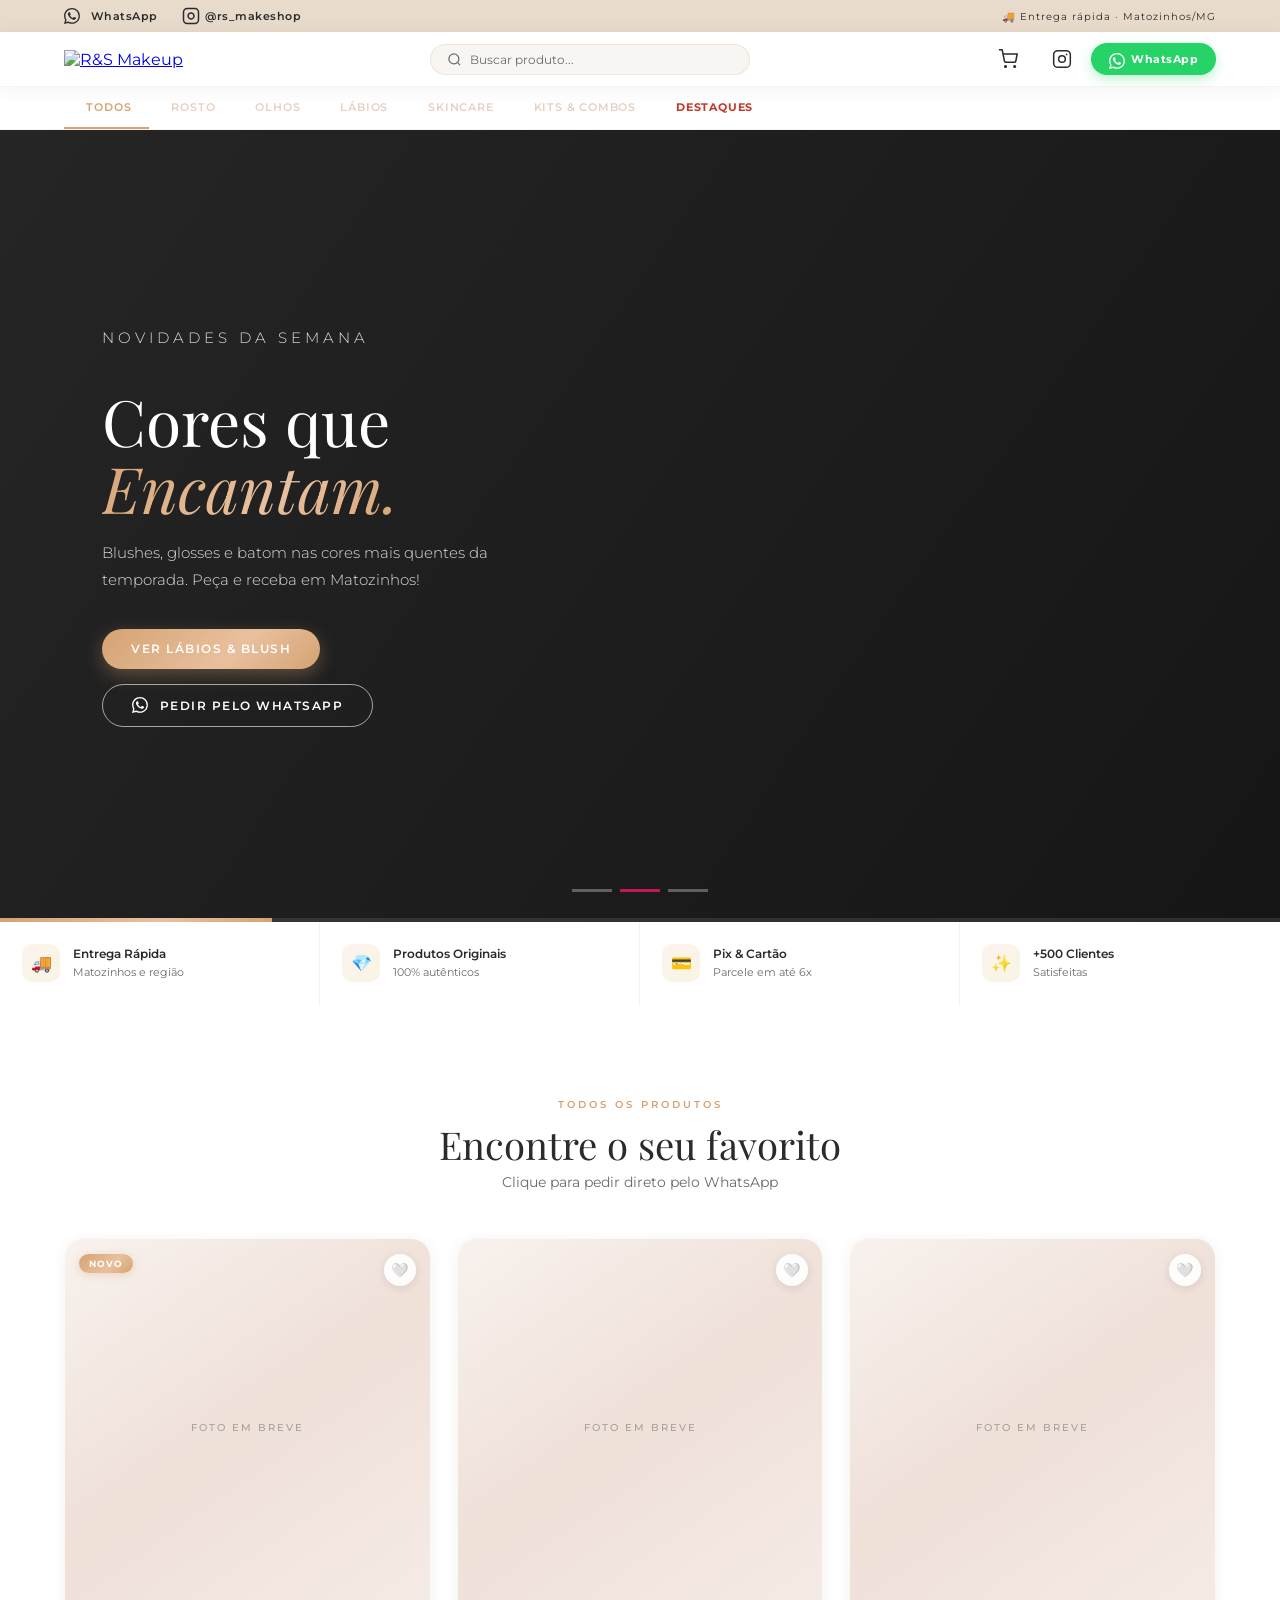
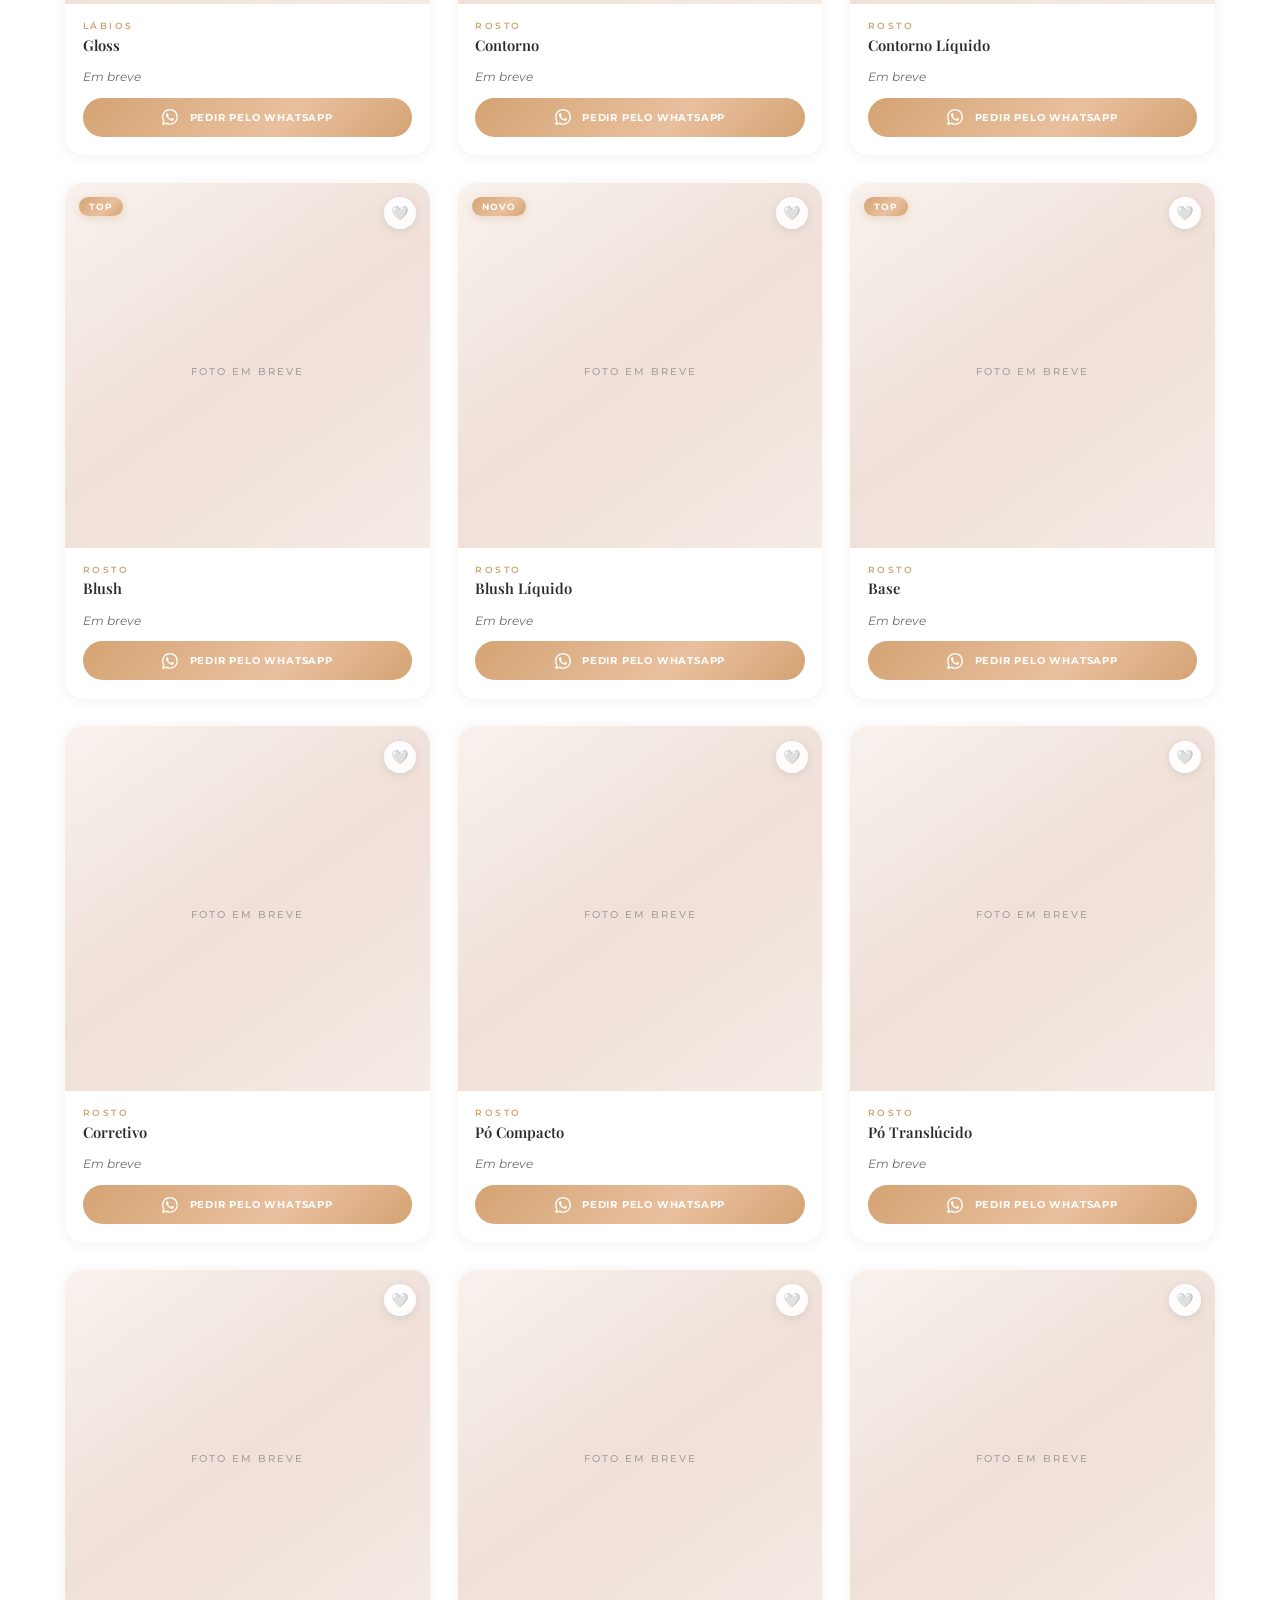
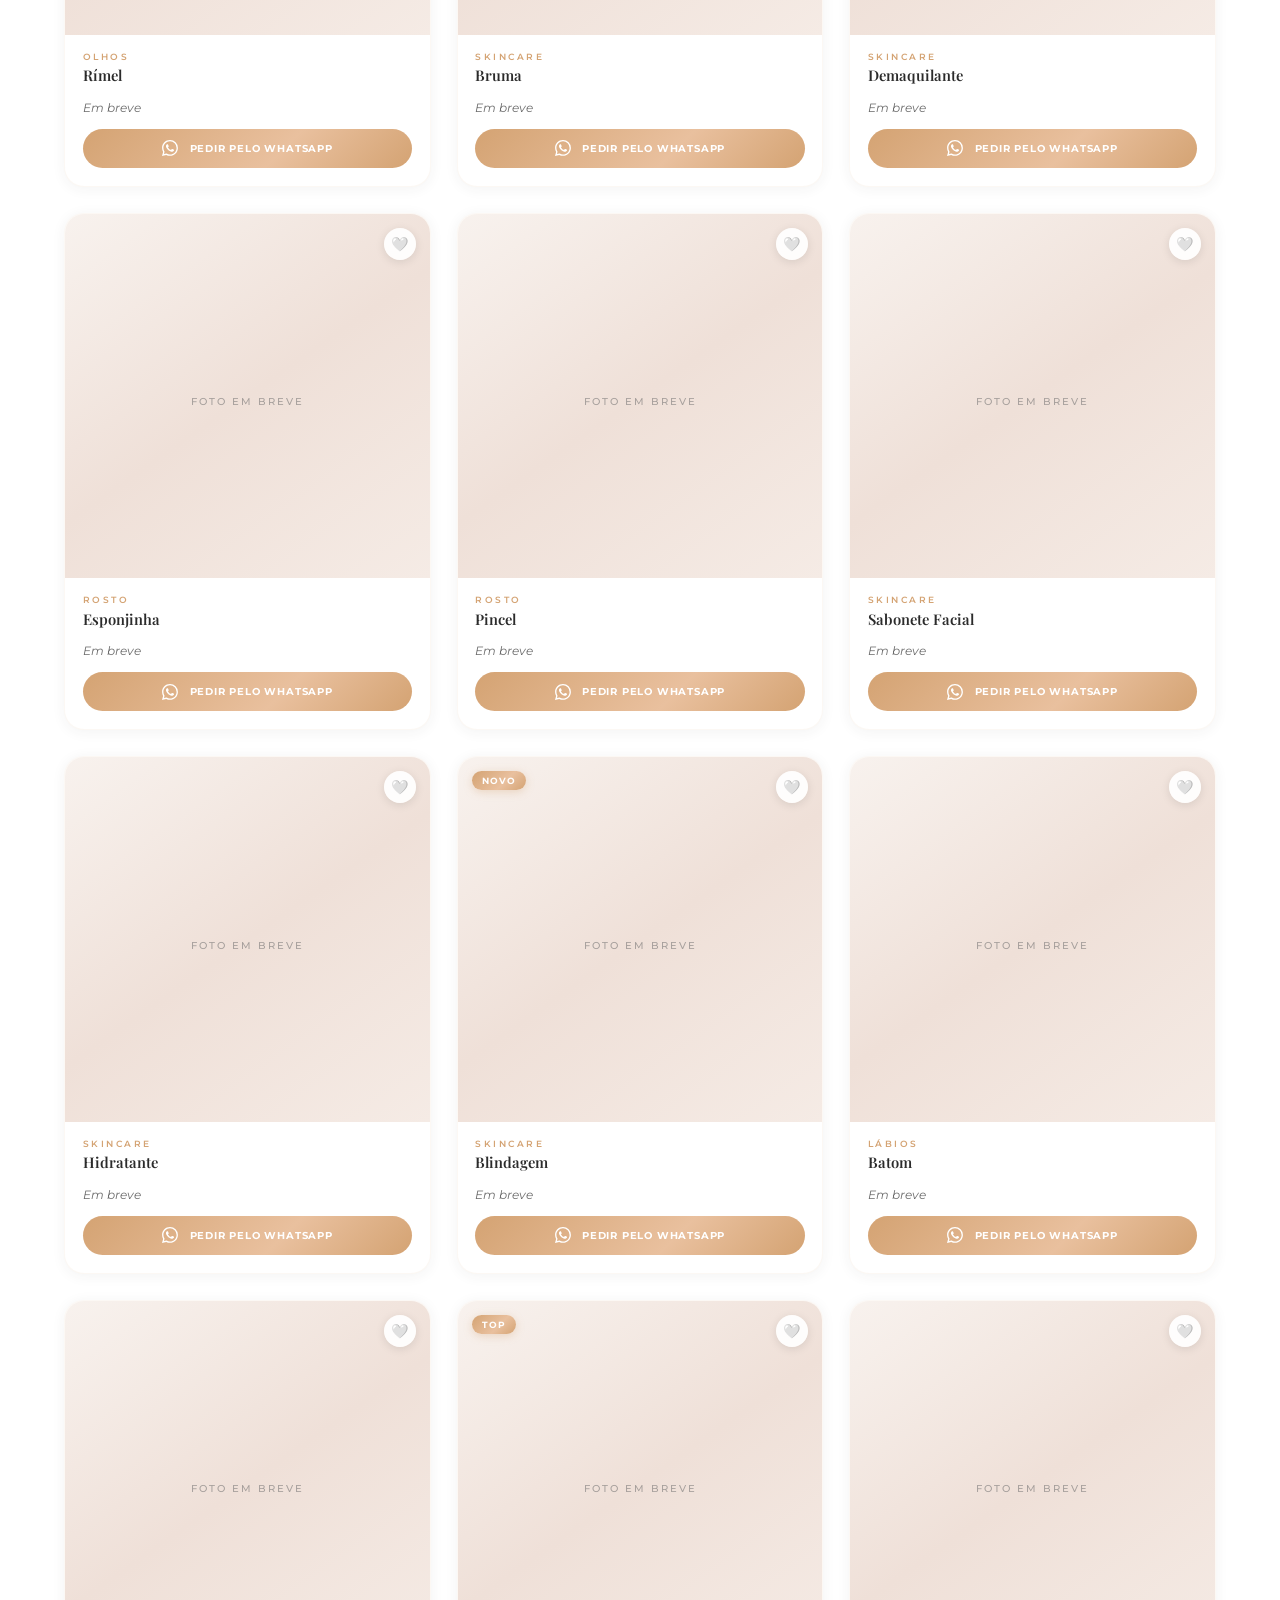
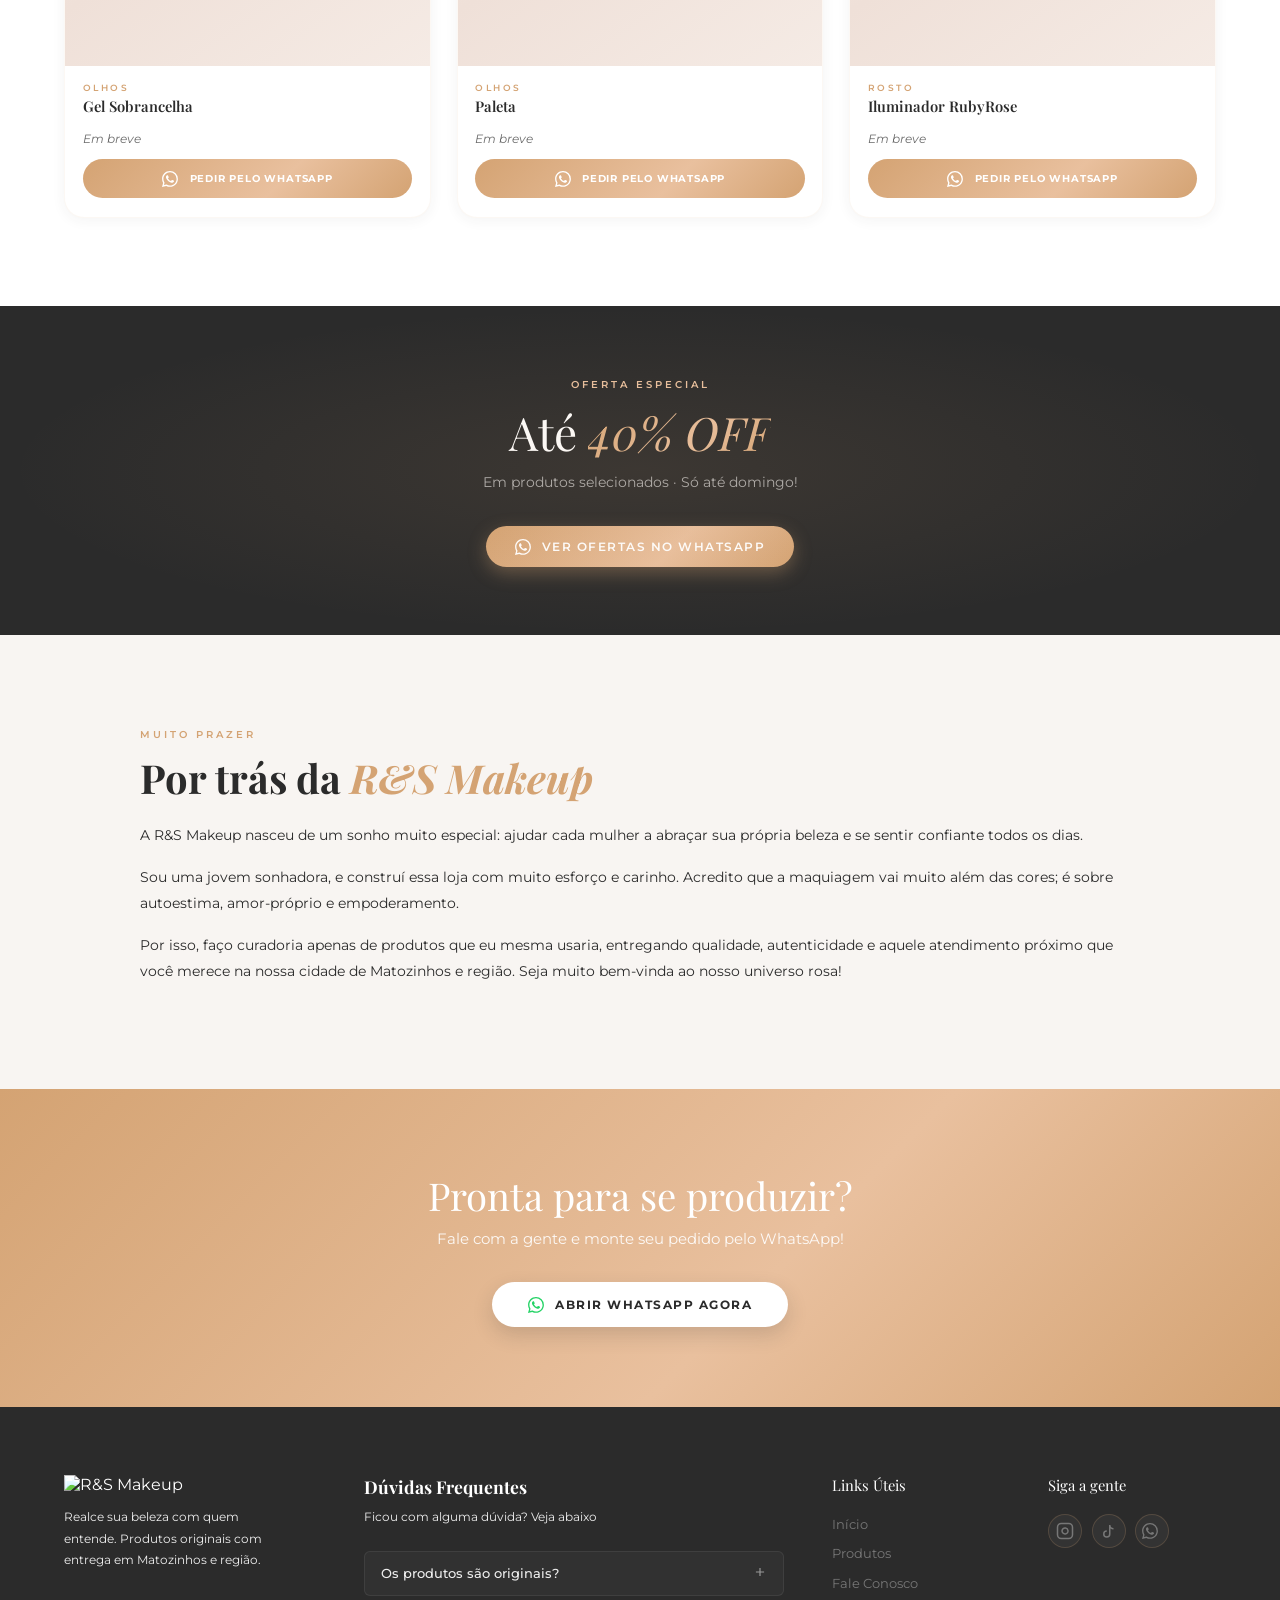
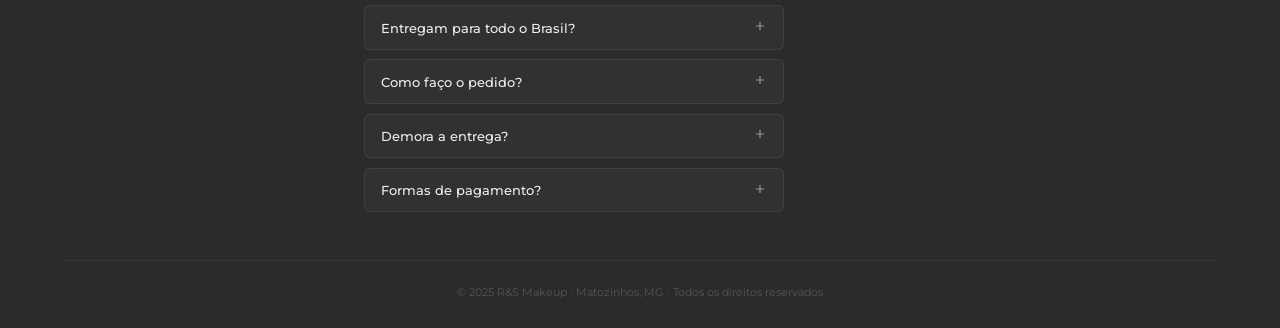
==== commit 475d214d: "Update index.html" ====
--- a/index.html
+++ b/index.html
@@ -1,683 +1,639 @@
 <!DOCTYPE html>
 <html lang="pt-BR">
 <head>
-  <meta charset="UTF-8">
-  <meta name="viewport" content="width=device-width, initial-scale=1.0">
-  <title>Produto | R&S Makeup</title>
-  <meta name="description" content="Detalhes do produto · R&S Makeup">
-  <link rel="icon" href="https://i.postimg.cc/rmd8bnBB/LOGO-RS-MAKEUP.png" type="image/png">
-  <link rel="preconnect" href="https://fonts.googleapis.com">
-  <link rel="preconnect" href="https://fonts.gstatic.com" crossorigin>
-  <link
-    href="https://fonts.googleapis.com/css2?family=Playfair+Display:ital,wght@0,400;0,600;1,400&family=Montserrat:wght@300;400;500;600;700&display=swap"
-    rel="stylesheet">
-  <script src="https://cdn.jsdelivr.net/npm/@supabase/supabase-js@2"></script>
-  <script src="supabase-config.js"></script>
-  <style>
-    /* ══════════════════════════════════════════
-   R&S MAKEUP · PRODUCT PAGE PREMIUM
-══════════════════════════════════════════ */
-    :root {
-      --gold: #D4A373;
-      --gold-l: #E9C09E;
-      --brown: #2B2B2B;
-      --beige: #F8F5F2;
-      --white: #fff;
-      --text-muted: #6B6B6B;
-      --ease: cubic-bezier(.165, .84, .44, 1);
+<meta charset="UTF-8">
+<meta name="viewport" content="width=device-width, initial-scale=1.0">
+<title>R&S Makeup | Realce sua Beleza · Matozinhos, MG</title>
+<meta name="description" content="R&S Makeup · Maquiagem original com entrega rápida em Matozinhos e região. Peça pelo WhatsApp!">
+<link rel="icon" href="https://i.postimg.cc/rmd8bnBB/LOGO-RS-MAKEUP.png" type="image/png">
+<link rel="preconnect" href="https://fonts.googleapis.com">
+<link rel="preconnect" href="https://fonts.gstatic.com" crossorigin>
+<link rel="stylesheet" href="store.css">
+<script src="https://cdn.jsdelivr.net/npm/@supabase/supabase-js@2"></script>
+<script src="supabase-config.js"></script>
+</head>
+<body>
+
+<!-- TOP BAR -->
+<div class="top-bar">
+  <div class="top-bar-left">
+    <a href="#" id="link-wpp-top"><svg xmlns="http://www.w3.org/2000/svg" viewBox="0 0 16 16" width="16" height="16" fill="currentColor" style="margin-right:5px;vertical-align:text-bottom"><path d="M13.601 2.326A7.854 7.854 0 0 0 7.994 0C3.627 0 .068 3.558.064 7.926c0 1.399.366 2.76 1.057 3.965L0 16l4.204-1.102a7.933 7.933 0 0 0 3.79.965h.004c4.368 0 7.926-3.558 7.93-7.93A7.898 7.898 0 0 0 13.6 2.326zM7.994 14.521a6.573 6.573 0 0 1-3.356-.92l-.24-.144-2.494.654.666-2.433-.156-.251a6.56 6.56 0 0 1-1.007-3.505c0-3.626 2.957-6.584 6.591-6.584a6.56 6.56 0 0 1 4.66 1.931 6.557 6.557 0 0 1 1.928 4.66c-.004 3.639-2.961 6.592-6.592 6.592zm3.615-4.934c-.197-.099-1.17-.578-1.353-.646-.182-.065-.315-.099-.445.099-.133.197-.513.646-.627.775-.114.133-.232.148-.43.05-.197-.1-.836-.308-1.592-.985-.59-.525-.985-1.175-1.103-1.372-.114-.198-.011-.304.088-.403.087-.088.197-.232.296-.346.1-.114.133-.198.198-.33.065-.134.034-.248-.015-.347-.05-.099-.445-1.076-.612-1.47-.16-.389-.323-.335-.445-.34-.114-.007-.247-.007-.38-.007a.729.729 0 0 0-.529.247c-.182.198-.691.677-.691 1.654 0 .977.71 1.916.81 2.049.098.133 1.394 2.132 3.383 2.992.47.205.84.326 1.129.418.475.152.904.129 1.246.08.38-.058 1.171-.48 1.338-.943.164-.464.164-.86.114-.943-.049-.084-.182-.133-.38-.232z"/></svg> WhatsApp</a>
+    <a href="https://www.instagram.com/rs_makeshop?igsh=cG5wMzRxcWtyMnly" id="link-insta-top" target="_blank"><svg viewBox="0 0 24 24" width="18" height="18" stroke="currentColor" stroke-width="2" fill="none"><rect x="2" y="2" width="20" height="20" rx="5"/><path d="M16 11.37A4 4 0 1 1 12.63 8 4 4 0 0 1 16 11.37z"/><line x1="17.5" y1="6.5" x2="17.51" y2="6.5"/></svg> @rs_makeshop</a>
+  </div>
+  <div class="top-bar-right">🚚 Entrega rápida · Matozinhos/MG</div>
+</div>
+
+<!-- PROMO BAR -->
+<div class="promo-bar" id="promo-bar" style="display:none">
+  <span id="promo-text"> PROMOÇÃO DA SEMANA · Até 40% OFF · Termina em:</span>
+  <div class="countdown">
+    <div class="cd-unit"><span id="cd-d">00</span><span class="cd-lbl">dias</span></div>
+    <span style="font-weight:700">:</span>
+    <div class="cd-unit"><span id="cd-h">00</span><span class="cd-lbl">h</span></div>
+    <span style="font-weight:700">:</span>
+    <div class="cd-unit"><span id="cd-m">00</span><span class="cd-lbl">min</span></div>
+  </div>
+</div>
+
+<!-- NAVBAR -->
+<div class="navbar-main" id="navbar">
+  <div class="nav-logo">
+    <a href="index.html"><img src="https://i.postimg.cc/rmd8bnBB/LOGO-RS-MAKEUP.png" alt="R&S Makeup"></a>
+  </div>
+  <div class="nav-search">
+    <svg viewBox="0 0 24 24"><circle cx="11" cy="11" r="8"/><path d="m21 21-4.35-4.35"/></svg>
+    <input type="text" placeholder="Buscar produto..." id="search-input" oninput="searchProducts(this.value)">
+  </div>
+  <div class="nav-icons">
+    <a href="carrinho.html" id="link-cart-nav" style="position:relative; color: var(--brown); margin-right: 15px; display: inline-flex; align-items: center; text-decoration: none;">
+      <svg viewBox="0 0 24 24" width="22" height="22" stroke="currentColor" stroke-width="2" fill="none"><circle cx="9" cy="21" r="1"></circle><circle cx="20" cy="21" r="1"></circle><path d="M1 1h4l2.68 13.39a2 2 0 0 0 2 1.61h9.72a2 2 0 0 0 2-1.61L23 6H6"></path></svg>
+      <span id="cart-count-badge" style="position:absolute; top:-6px; right:-8px; background:var(--gold); color:#fff; font-size:10px; font-weight:700; width:16px; height:16px; border-radius:50%; display:none; align-items:center; justify-content:center;">0</span>
+    </a>
+    <a href="https://www.instagram.com/rs_makeshop?igsh=cG5wMzRxcWtyMnly" id="link-insta-nav" target="_blank">
+      <svg viewBox="0 0 24 24"><rect x="2" y="2" width="20" height="20" rx="5"/><circle cx="12" cy="12" r="4"/><circle cx="17.5" cy="6.5" r="1" fill="currentColor" stroke="none"/></svg>
+    </a>
+    <a href="#" id="link-wpp-nav" class="nav-wpp-btn">
+      <svg xmlns="http://www.w3.org/2000/svg" viewBox="0 0 16 16" width="16" height="16" fill="currentColor" style="margin-right:2px;transform:translateY(2px)"><path d="M13.601 2.326A7.854 7.854 0 0 0 7.994 0C3.627 0 .068 3.558.064 7.926c0 1.399.366 2.76 1.057 3.965L0 16l4.204-1.102a7.933 7.933 0 0 0 3.79.965h.004c4.368 0 7.926-3.558 7.93-7.93A7.898 7.898 0 0 0 13.6 2.326zM7.994 14.521a6.573 6.573 0 0 1-3.356-.92l-.24-.144-2.494.654.666-2.433-.156-.251a6.56 6.56 0 0 1-1.007-3.505c0-3.626 2.957-6.584 6.591-6.584a6.56 6.56 0 0 1 4.66 1.931 6.557 6.557 0 0 1 1.928 4.66c-.004 3.639-2.961 6.592-6.592 6.592zm3.615-4.934c-.197-.099-1.17-.578-1.353-.646-.182-.065-.315-.099-.445.099-.133.197-.513.646-.627.775-.114.133-.232.148-.43.05-.197-.1-.836-.308-1.592-.985-.59-.525-.985-1.175-1.103-1.372-.114-.198-.011-.304.088-.403.087-.088.197-.232.296-.346.1-.114.133-.198.198-.33.065-.134.034-.248-.015-.347-.05-.099-.445-1.076-.612-1.47-.16-.389-.323-.335-.445-.34-.114-.007-.247-.007-.38-.007a.729.729 0 0 0-.529.247c-.182.198-.691.677-.691 1.654 0 .977.71 1.916.81 2.049.098.133 1.394 2.132 3.383 2.992.47.205.84.326 1.129.418.475.152.904.129 1.246.08.38-.058 1.171-.48 1.338-.943.164-.464.164-.86.114-.943-.049-.084-.182-.133-.38-.232z"/></svg>
+      WhatsApp
+    </a>
+  </div>
+</div>
+
+<!-- CATEGORY NAV -->
+<nav class="cat-navbar">
+  <div class="cat-navbar-inner">
+    <button class="cat-nav-item active" onclick="filterCat('todos',this)"><span class="cat-icon"></span> Todos</button>
+    <button class="cat-nav-item" onclick="filterCat('rosto',this)"><span class="cat-icon"></span> Rosto</button>
+    <button class="cat-nav-item" onclick="filterCat('olhos',this)"><span class="cat-icon"></span> Olhos</button>
+    <button class="cat-nav-item" onclick="filterCat('labios',this)"><span class="cat-icon"></span> Lábios</button>
+    <button class="cat-nav-item" onclick="filterCat('skincare',this)"><span class="cat-icon"></span> Skincare</button>
+    <button class="cat-nav-item" onclick="filterCat('kits',this)"><span class="cat-icon"></span> Kits & Combos</button>
+    <button class="cat-nav-item" style="color:#c0392b;font-weight:700" onclick="filterHighlight()"><span class="cat-icon"></span> Destaques</button>
+  </div>
+</nav>
+
+<!-- HERO SLIDER -->
+<section class="hero-slider" id="heroSlider">
+
+  <!-- ─── Progress bar ─── -->
+  <div class="slider-progress"><div class="slider-progress-bar" id="sliderProgress"></div></div>
+
+  <!-- ─── Slides ─── -->
+  <div class="slides-track" id="slidesTrack">
+
+    <!-- Slide 1 -->
+    <div class="slide active" data-slide="0">
+      <div class="slide-bg" style="background-image:url('https://images.unsplash.com/photo-1522335789203-aabd1fc54bc9?auto=format&fit=crop&w=1600&q=85')"></div>
+      <div class="slide-overlay" style="background:linear-gradient(125deg,rgba(43,43,43,.78) 0%,rgba(43,43,43,.18) 100%)"></div>
+      <div class="slide-content">
+        <p class="hero-label">R&S Makeup · Matozinhos, MG</p>
+        <h1>Sua Beleza,<br><em>Nossa Paixão.</em></h1>
+        <p>Do batom ao iluminador — produtos originais que realçam o que há de mais bonito em você.</p>
+        <div class="hero-btns">
+          <a href="#produtos" class="btn btn-gold"> Ver Produtos</a>
+          <a href="#" id="link-wpp-hero" class="btn btn-outline-white"><svg xmlns="http://www.w3.org/2000/svg" viewBox="0 0 16 16" width="16" height="16" fill="currentColor" style="margin-right:5px;vertical-align:text-bottom"><path d="M13.601 2.326A7.854 7.854 0 0 0 7.994 0C3.627 0 .068 3.558.064 7.926c0 1.399.366 2.76 1.057 3.965L0 16l4.204-1.102a7.933 7.933 0 0 0 3.79.965h.004c4.368 0 7.926-3.558 7.93-7.93A7.898 7.898 0 0 0 13.6 2.326zM7.994 14.521a6.573 6.573 0 0 1-3.356-.92l-.24-.144-2.494.654.666-2.433-.156-.251a6.56 6.56 0 0 1-1.007-3.505c0-3.626 2.957-6.584 6.591-6.584a6.56 6.56 0 0 1 4.66 1.931 6.557 6.557 0 0 1 1.928 4.66c-.004 3.639-2.961 6.592-6.592 6.592zm3.615-4.934c-.197-.099-1.17-.578-1.353-.646-.182-.065-.315-.099-.445.099-.133.197-.513.646-.627.775-.114.133-.232.148-.43.05-.197-.1-.836-.308-1.592-.985-.59-.525-.985-1.175-1.103-1.372-.114-.198-.011-.304.088-.403.087-.088.197-.232.296-.346.1-.114.133-.198.198-.33.065-.134.034-.248-.015-.347-.05-.099-.445-1.076-.612-1.47-.16-.389-.323-.335-.445-.34-.114-.007-.247-.007-.38-.007a.729.729 0 0 0-.529.247c-.182.198-.691.677-.691 1.654 0 .977.71 1.916.81 2.049.098.133 1.394 2.132 3.383 2.992.47.205.84.326 1.129.418.475.152.904.129 1.246.08.38-.058 1.171-.48 1.338-.943.164-.464.164-.86.114-.943-.049-.084-.182-.133-.38-.232z"/></svg> Comprar no WhatsApp</a>
+        </div>
+      </div>
+    </div>
+
+    <!-- Slide 2 -->
+    <div class="slide" data-slide="1">
+      <div class="slide-bg" style="background-image:url('https://images.unsplash.com/photo-1596462502278-27bfdc403348?auto=format&fit=crop&w=1600&q=85')"></div>
+      <div class="slide-overlay" style="background:linear-gradient(125deg,rgba(43,43,43,.78) 0%,rgba(43,43,43,.18) 100%)"></div>
+      <div class="slide-content">
+        <p class="hero-label"> Novidades da Semana</p>
+        <h1>Cores que<br><em>Encantam.</em></h1>
+        <p>Blushes, glosses e batom nas cores mais quentes da temporada. Peça e receba em Matozinhos!</p>
+        <div class="hero-btns">
+          <a href="#produtos" class="btn btn-gold"> Ver Lábios & Blush</a>
+          <a href="#" class="btn btn-outline-white slider-wpp"><svg xmlns="http://www.w3.org/2000/svg" viewBox="0 0 16 16" width="16" height="16" fill="currentColor" style="margin-right:5px;vertical-align:text-bottom"><path d="M13.601 2.326A7.854 7.854 0 0 0 7.994 0C3.627 0 .068 3.558.064 7.926c0 1.399.366 2.76 1.057 3.965L0 16l4.204-1.102a7.933 7.933 0 0 0 3.79.965h.004c4.368 0 7.926-3.558 7.93-7.93A7.898 7.898 0 0 0 13.6 2.326zM7.994 14.521a6.573 6.573 0 0 1-3.356-.92l-.24-.144-2.494.654.666-2.433-.156-.251a6.56 6.56 0 0 1-1.007-3.505c0-3.626 2.957-6.584 6.591-6.584a6.56 6.56 0 0 1 4.66 1.931 6.557 6.557 0 0 1 1.928 4.66c-.004 3.639-2.961 6.592-6.592 6.592zm3.615-4.934c-.197-.099-1.17-.578-1.353-.646-.182-.065-.315-.099-.445.099-.133.197-.513.646-.627.775-.114.133-.232.148-.43.05-.197-.1-.836-.308-1.592-.985-.59-.525-.985-1.175-1.103-1.372-.114-.198-.011-.304.088-.403.087-.088.197-.232.296-.346.1-.114.133-.198.198-.33.065-.134.034-.248-.015-.347-.05-.099-.445-1.076-.612-1.47-.16-.389-.323-.335-.445-.34-.114-.007-.247-.007-.38-.007a.729.729 0 0 0-.529.247c-.182.198-.691.677-.691 1.654 0 .977.71 1.916.81 2.049.098.133 1.394 2.132 3.383 2.992.47.205.84.326 1.129.418.475.152.904.129 1.246.08.38-.058 1.171-.48 1.338-.943.164-.464.164-.86.114-.943-.049-.084-.182-.133-.38-.232z"/></svg> Pedir pelo WhatsApp</a>
+        </div>
+      </div>
+    </div>
+
+    <!-- Slide 3 -->
+    <div class="slide" data-slide="2">
+      <div class="slide-bg" style="background-image:url('https://images.unsplash.com/photo-1487412947147-5cebf100ffc2?auto=format&fit=crop&w=1600&q=85')"></div>
+      <div class="slide-overlay" style="background:linear-gradient(125deg,rgba(43,43,43,.8) 0%,rgba(43,43,43,.2) 100%)"></div>
+      <div class="slide-content">
+        <p class="hero-label"> Skincare & Cuidados</p>
+        <h1>Pele Perfeita,<br><em>Toda Semana.</em></h1>
+        <p>Hidratante, bruma, demaquilante e muito mais. Cuide da sua pele com quem entende!</p>
+        <div class="hero-btns">
+          <a href="#produtos" class="btn btn-gold"> Ver Skincare</a>
+          <a href="#" class="btn btn-outline-white slider-wpp"><svg xmlns="http://www.w3.org/2000/svg" viewBox="0 0 16 16" width="16" height="16" fill="currentColor" style="margin-right:5px;vertical-align:text-bottom"><path d="M13.601 2.326A7.854 7.854 0 0 0 7.994 0C3.627 0 .068 3.558.064 7.926c0 1.399.366 2.76 1.057 3.965L0 16l4.204-1.102a7.933 7.933 0 0 0 3.79.965h.004c4.368 0 7.926-3.558 7.93-7.93A7.898 7.898 0 0 0 13.6 2.326zM7.994 14.521a6.573 6.573 0 0 1-3.356-.92l-.24-.144-2.494.654.666-2.433-.156-.251a6.56 6.56 0 0 1-1.007-3.505c0-3.626 2.957-6.584 6.591-6.584a6.56 6.56 0 0 1 4.66 1.931 6.557 6.557 0 0 1 1.928 4.66c-.004 3.639-2.961 6.592-6.592 6.592zm3.615-4.934c-.197-.099-1.17-.578-1.353-.646-.182-.065-.315-.099-.445.099-.133.197-.513.646-.627.775-.114.133-.232.148-.43.05-.197-.1-.836-.308-1.592-.985-.59-.525-.985-1.175-1.103-1.372-.114-.198-.011-.304.088-.403.087-.088.197-.232.296-.346.1-.114.133-.198.198-.33.065-.134.034-.248-.015-.347-.05-.099-.445-1.076-.612-1.47-.16-.389-.323-.335-.445-.34-.114-.007-.247-.007-.38-.007a.729.729 0 0 0-.529.247c-.182.198-.691.677-.691 1.654 0 .977.71 1.916.81 2.049.098.133 1.394 2.132 3.383 2.992.47.205.84.326 1.129.418.475.152.904.129 1.246.08.38-.058 1.171-.48 1.338-.943.164-.464.164-.86.114-.943-.049-.084-.182-.133-.38-.232z"/></svg> Pedir pelo WhatsApp</a>
+        </div>
+      </div>
+    </div>
+
+  </div><!-- /slides-track -->
+
+  <!-- ─── Arrows ─── -->
+  <button class="slider-arrow prev" id="sliderPrev" aria-label="Slide anterior">‹</button>
+  <button class="slider-arrow next" id="sliderNext" aria-label="Próximo slide">›</button>
+
+  <!-- ─── Dots ─── -->
+  <div class="slider-dots" id="sliderDots">
+    <button class="sdot active" data-idx="0" aria-label="Slide 1"></button>
+    <button class="sdot" data-idx="1" aria-label="Slide 2"></button>
+    <button class="sdot" data-idx="2" aria-label="Slide 3"></button>
+  </div>
+
+</section>
+
+<!-- TRUST -->
+<div class="trust">
+  <div class="trust-item"><div class="trust-icon">🚚</div><div class="trust-text"><strong>Entrega Rápida</strong><span>Matozinhos e região</span></div></div>
+  <div class="trust-item"><div class="trust-icon">💎</div><div class="trust-text"><strong>Produtos Originais</strong><span>100% autênticos</span></div></div>
+  <div class="trust-item"><div class="trust-icon">💳</div><div class="trust-text"><strong>Pix & Cartão</strong><span>Parcele em até 6x</span></div></div>
+  <div class="trust-item"><div class="trust-icon">✨</div><div class="trust-text"><strong>+500 Clientes</strong><span>Satisfeitas</span></div></div>
+</div>
+
+<!-- BANNERS SECTION (carregado do Supabase) -->
+<div class="banners-section" id="banners-section" style="display:none"></div>
+
+<!-- PRODUCTS -->
+<section class="section products" id="produtos">
+  <div class="section-header fade-up">
+    <span class="section-tag" id="produtos-tag"> Todos os Produtos</span>
+    <h2 id="produtos-title">Encontre o seu favorito</h2>
+    <p>Clique para pedir direto pelo WhatsApp</p>
+  </div>
+  <div class="product-grid" id="product-grid">
+    <!-- Skeletons while loading -->
+    <div class="product-skeleton"><div class="skeleton skel-img"></div><div class="skel-body"><div class="skeleton skel-line" style="margin-bottom:10px"></div><div class="skeleton skel-line short" style="margin-bottom:10px"></div><div class="skeleton skel-btn"></div></div></div>
+    <div class="product-skeleton"><div class="skeleton skel-img"></div><div class="skel-body"><div class="skeleton skel-line" style="margin-bottom:10px"></div><div class="skeleton skel-line short" style="margin-bottom:10px"></div><div class="skeleton skel-btn"></div></div></div>
+    <div class="product-skeleton"><div class="skeleton skel-img"></div><div class="skel-body"><div class="skeleton skel-line" style="margin-bottom:10px"></div><div class="skeleton skel-line short" style="margin-bottom:10px"></div><div class="skeleton skel-btn"></div></div></div>
+  </div>
+  <div id="no-results" style="display:none;text-align:center;padding:3rem;color:var(--text-muted);font-size:.9rem;">
+     Nenhum produto encontrado. Tente outro termo.
+  </div>
+</section>
+
+<!-- PROMO BANNER -->
+<section class="promo-banner-section fade-up">
+  <span class="section-tag">Oferta Especial</span>
+  <h2>Até <em>40% OFF</em></h2>
+  <p>Em produtos selecionados · Só até domingo!</p>
+  <a href="#" id="link-wpp-promo" class="btn btn-gold"><svg xmlns="http://www.w3.org/2000/svg" viewBox="0 0 16 16" width="16" height="16" fill="currentColor" style="margin-right:5px;vertical-align:text-bottom"><path d="M13.601 2.326A7.854 7.854 0 0 0 7.994 0C3.627 0 .068 3.558.064 7.926c0 1.399.366 2.76 1.057 3.965L0 16l4.204-1.102a7.933 7.933 0 0 0 3.79.965h.004c4.368 0 7.926-3.558 7.93-7.93A7.898 7.898 0 0 0 13.6 2.326zM7.994 14.521a6.573 6.573 0 0 1-3.356-.92l-.24-.144-2.494.654.666-2.433-.156-.251a6.56 6.56 0 0 1-1.007-3.505c0-3.626 2.957-6.584 6.591-6.584a6.56 6.56 0 0 1 4.66 1.931 6.557 6.557 0 0 1 1.928 4.66c-.004 3.639-2.961 6.592-6.592 6.592zm3.615-4.934c-.197-.099-1.17-.578-1.353-.646-.182-.065-.315-.099-.445.099-.133.197-.513.646-.627.775-.114.133-.232.148-.43.05-.197-.1-.836-.308-1.592-.985-.59-.525-.985-1.175-1.103-1.372-.114-.198-.011-.304.088-.403.087-.088.197-.232.296-.346.1-.114.133-.198.198-.33.065-.134.034-.248-.015-.347-.05-.099-.445-1.076-.612-1.47-.16-.389-.323-.335-.445-.34-.114-.007-.247-.007-.38-.007a.729.729 0 0 0-.529.247c-.182.198-.691.677-.691 1.654 0 .977.71 1.916.81 2.049.098.133 1.394 2.132 3.383 2.992.47.205.84.326 1.129.418.475.152.904.129 1.246.08.38-.058 1.171-.48 1.338-.943.164-.464.164-.86.114-.943-.049-.084-.182-.133-.38-.232z"/></svg> Ver Ofertas no WhatsApp</a>
+</section>
+
+
+
+<!-- SOBRE NÓS -->
+<section class="section about-section" id="sobre">
+  <div class="about-container fade-up">
+
+    <div class="about-text">
+      <span class="section-tag">Muito Prazer</span>
+      <h2>Por trás da <em>R&S Makeup</em> </h2>
+      <p>A R&S Makeup nasceu de um sonho muito especial: ajudar cada mulher a abraçar sua própria beleza e se sentir confiante todos os dias.</p>
+      <p>Sou uma jovem sonhadora, e construí essa loja com muito esforço e carinho. Acredito que a maquiagem vai muito além das cores; é sobre autoestima, amor-próprio e empoderamento.</p>
+      <p>Por isso, faço curadoria apenas de produtos que eu mesma usaria, entregando qualidade, autenticidade e aquele atendimento próximo que você merece na nossa cidade de Matozinhos e região. Seja muito bem-vinda ao nosso universo rosa!</p>
+    </div>
+  </div>
+</section>
+
+
+
+<!-- CTA -->
+<section class="cta-section fade-up">
+  <h2>Pronta para se produzir? </h2>
+  <p>Fale com a gente e monte seu pedido pelo WhatsApp!</p>
+  <a href="#" id="link-wpp-cta" class="btn-white"><svg xmlns="http://www.w3.org/2000/svg" viewBox="0 0 16 16" width="16" height="16" fill="currentColor" style="margin-right:5px;vertical-align:text-bottom"><path d="M13.601 2.326A7.854 7.854 0 0 0 7.994 0C3.627 0 .068 3.558.064 7.926c0 1.399.366 2.76 1.057 3.965L0 16l4.204-1.102a7.933 7.933 0 0 0 3.79.965h.004c4.368 0 7.926-3.558 7.93-7.93A7.898 7.898 0 0 0 13.6 2.326zM7.994 14.521a6.573 6.573 0 0 1-3.356-.92l-.24-.144-2.494.654.666-2.433-.156-.251a6.56 6.56 0 0 1-1.007-3.505c0-3.626 2.957-6.584 6.591-6.584a6.56 6.56 0 0 1 4.66 1.931 6.557 6.557 0 0 1 1.928 4.66c-.004 3.639-2.961 6.592-6.592 6.592zm3.615-4.934c-.197-.099-1.17-.578-1.353-.646-.182-.065-.315-.099-.445.099-.133.197-.513.646-.627.775-.114.133-.232.148-.43.05-.197-.1-.836-.308-1.592-.985-.59-.525-.985-1.175-1.103-1.372-.114-.198-.011-.304.088-.403.087-.088.197-.232.296-.346.1-.114.133-.198.198-.33.065-.134.034-.248-.015-.347-.05-.099-.445-1.076-.612-1.47-.16-.389-.323-.335-.445-.34-.114-.007-.247-.007-.38-.007a.729.729 0 0 0-.529.247c-.182.198-.691.677-.691 1.654 0 .977.71 1.916.81 2.049.098.133 1.394 2.132 3.383 2.992.47.205.84.326 1.129.418.475.152.904.129 1.246.08.38-.058 1.171-.48 1.338-.943.164-.464.164-.86.114-.943-.049-.084-.182-.133-.38-.232z"/></svg> Abrir WhatsApp Agora</a>
+</section>
+
+<!-- FOOTER -->
+<footer>
+  
+  <div class="footer-grid">
+    <div class="footer-logo">
+      <img src="https://i.postimg.cc/rmd8bnBB/LOGO-RS-MAKEUP.png" alt="R&S Makeup" loading="lazy">
+      <p>Realce sua beleza com quem entende. Produtos originais com entrega em Matozinhos e região.</p>
+    </div>
+
+    <!-- FAQ NO MEIO DO RODAPÉ -->
+    <div class="footer-faq-col">
+      <h3 style="font-family:'Playfair Display', serif; font-size:1.1rem; color:var(--bg-sec); margin-bottom:0.2rem;">Dúvidas Frequentes</h3>
+      <p style="color:var(--text-muted); font-size:0.75rem; margin-bottom: 1.2rem;">Ficou com alguma dúvida? Veja abaixo</p>
+      
+      <div class="footer-faq-items">
+        <div class="faq-item">
+          <button class="faq-q">Os produtos são originais? <span class="faq-icon"><svg viewBox="0 0 24 24" width="14" height="14" stroke="currentColor" stroke-width="2" fill="none"><path d="M12 5v14M5 12h14"/></svg></span></button>
+          <div class="faq-a"><p>Sim! Trabalhamos com produtos de qualidade e fornecedores confiáveis para garantir segurança, qualidade e um ótimo resultado.</p></div>
+        </div>
+        <div class="faq-item">
+          <button class="faq-q">Entregam para todo o Brasil? <span class="faq-icon"><svg viewBox="0 0 24 24" width="14" height="14" stroke="currentColor" stroke-width="2" fill="none"><path d="M12 5v14M5 12h14"/></svg></span></button>
+          <div class="faq-a"><p>Sim! Enviamos para todo o Brasil. Também realizamos entregas locais em Matozinhos.</p></div>
+        </div>
+        <div class="faq-item">
+          <button class="faq-q">Como faço o pedido? <span class="faq-icon"><svg viewBox="0 0 24 24" width="14" height="14" stroke="currentColor" stroke-width="2" fill="none"><path d="M12 5v14M5 12h14"/></svg></span></button>
+          <div class="faq-a"><p>É simples! Escolha seus produtos e clique em "Comprar no WhatsApp".</p></div>
+        </div>
+        <div class="faq-item">
+          <button class="faq-q">Demora a entrega? <span class="faq-icon"><svg viewBox="0 0 24 24" width="14" height="14" stroke="currentColor" stroke-width="2" fill="none"><path d="M12 5v14M5 12h14"/></svg></span></button>
+          <div class="faq-a"><p>Envios nacionais seguem o prazo padrão. Entregas em Matozinhos costumam ser rápidas.</p></div>
+        </div>
+        <div class="faq-item">
+          <button class="faq-q">Formas de pagamento? <span class="faq-icon"><svg viewBox="0 0 24 24" width="14" height="14" stroke="currentColor" stroke-width="2" fill="none"><path d="M12 5v14M5 12h14"/></svg></span></button>
+          <div class="faq-a"><p>Aceitamos PIX, cartão de crédito/débito e, em alguns casos, pagamento na entrega.</p></div>
+        </div>
+      </div>
+    </div>
+
+    <div class="footer-col">
+      <h4>Links Úteis</h4>
+      <ul>
+        <li><a href="index.html">Início</a></li>
+        <li><a href="#produtos">Produtos</a></li>
+        <li><a href="#" id="link-wpp-footer">Fale Conosco</a></li>
+      </ul>
+    </div>
+    <div class="footer-col">
+      <h4>Siga a gente</h4>
+      <div class="social-icons">
+        <a href="https://www.instagram.com/rs_makeshop?igsh=cG5wMzRxcWtyMnly" id="link-insta-footer" class="social-icon" target="_blank"><svg viewBox="0 0 24 24" width="18" height="18" stroke="currentColor" stroke-width="2" fill="none"><rect x="2" y="2" width="20" height="20" rx="5"/><path d="M16 11.37A4 4 0 1 1 12.63 8 4 4 0 0 1 16 11.37z"/><line x1="17.5" y1="6.5" x2="17.51" y2="6.5"/></svg></a>
+        <a href="https://www.tiktok.com/@rs_makeshop?_r=1&_t=ZS-95AFYdf9fSp" id="link-tiktok-footer" class="social-icon" target="_blank"><svg viewBox="0 0 24 24" width="18" height="18" stroke="currentColor" stroke-width="2" fill="none"><path d="M9 12a4 4 0 1 0 4 4V4a5 5 0 0 0 5 5"/></svg></a>
+        <a href="#" id="link-wpp-footer2" class="social-icon" target="_blank"><svg xmlns="http://www.w3.org/2000/svg" viewBox="0 0 16 16" width="16" height="16" fill="currentColor" style="margin-right:5px;vertical-align:text-bottom"><path d="M13.601 2.326A7.854 7.854 0 0 0 7.994 0C3.627 0 .068 3.558.064 7.926c0 1.399.366 2.76 1.057 3.965L0 16l4.204-1.102a7.933 7.933 0 0 0 3.79.965h.004c4.368 0 7.926-3.558 7.93-7.93A7.898 7.898 0 0 0 13.6 2.326zM7.994 14.521a6.573 6.573 0 0 1-3.356-.92l-.24-.144-2.494.654.666-2.433-.156-.251a6.56 6.56 0 0 1-1.007-3.505c0-3.626 2.957-6.584 6.591-6.584a6.56 6.56 0 0 1 4.66 1.931 6.557 6.557 0 0 1 1.928 4.66c-.004 3.639-2.961 6.592-6.592 6.592zm3.615-4.934c-.197-.099-1.17-.578-1.353-.646-.182-.065-.315-.099-.445.099-.133.197-.513.646-.627.775-.114.133-.232.148-.43.05-.197-.1-.836-.308-1.592-.985-.59-.525-.985-1.175-1.103-1.372-.114-.198-.011-.304.088-.403.087-.088.197-.232.296-.346.1-.114.133-.198.198-.33.065-.134.034-.248-.015-.347-.05-.099-.445-1.076-.612-1.47-.16-.389-.323-.335-.445-.34-.114-.007-.247-.007-.38-.007a.729.729 0 0 0-.529.247c-.182.198-.691.677-.691 1.654 0 .977.71 1.916.81 2.049.098.133 1.394 2.132 3.383 2.992.47.205.84.326 1.129.418.475.152.904.129 1.246.08.38-.058 1.171-.48 1.338-.943.164-.464.164-.86.114-.943-.049-.084-.182-.133-.38-.232z"/></svg></a>
+      </div>
+    </div>
+  </div>
+  <div class="footer-bottom">© 2025 R&S Makeup · Matozinhos, MG · Todos os direitos reservados</div>
+</footer>
+
+<!-- FLOAT WPP -->
+<div class="wpp-float" id="wppFloat">
+  <a href="#" id="link-wpp-float" target="_blank">
+    <svg xmlns="http://www.w3.org/2000/svg" viewBox="0 0 16 16" width="16" height="16" fill="currentColor" style="margin-right:5px;vertical-align:text-bottom"><path d="M13.601 2.326A7.854 7.854 0 0 0 7.994 0C3.627 0 .068 3.558.064 7.926c0 1.399.366 2.76 1.057 3.965L0 16l4.204-1.102a7.933 7.933 0 0 0 3.79.965h.004c4.368 0 7.926-3.558 7.93-7.93A7.898 7.898 0 0 0 13.6 2.326zM7.994 14.521a6.573 6.573 0 0 1-3.356-.92l-.24-.144-2.494.654.666-2.433-.156-.251a6.56 6.56 0 0 1-1.007-3.505c0-3.626 2.957-6.584 6.591-6.584a6.56 6.56 0 0 1 4.66 1.931 6.557 6.557 0 0 1 1.928 4.66c-.004 3.639-2.961 6.592-6.592 6.592zm3.615-4.934c-.197-.099-1.17-.578-1.353-.646-.182-.065-.315-.099-.445.099-.133.197-.513.646-.627.775-.114.133-.232.148-.43.05-.197-.1-.836-.308-1.592-.985-.59-.525-.985-1.175-1.103-1.372-.114-.198-.011-.304.088-.403.087-.088.197-.232.296-.346.1-.114.133-.198.198-.33.065-.134.034-.248-.015-.347-.05-.099-.445-1.076-.612-1.47-.16-.389-.323-.335-.445-.34-.114-.007-.247-.007-.38-.007a.729.729 0 0 0-.529.247c-.182.198-.691.677-.691 1.654 0 .977.71 1.916.81 2.049.098.133 1.394 2.132 3.383 2.992.47.205.84.326 1.129.418.475.152.904.129 1.246.08.38-.058 1.171-.48 1.338-.943.164-.464.164-.86.114-.943-.049-.084-.182-.133-.38-.232z"/></svg><span class="wpp-tip">Fale conosco!</span>
+  </a>
+</div>
+<button class="scroll-top" id="scrollTop" onclick="window.scrollTo({top:0,behavior:'smooth'})">↑</button>
+
+<script>
+// ════════════════════════════════════════════
+//  R&S MAKEUP · STORE SCRIPT
+// ════════════════════════════════════════════
+
+const CAT_LABELS = { rosto:'Rosto', olhos:'Olhos', labios:'Lábios', acessorios:'Acessórios', skincare:'Skincare', kits:'Kits & Combos' };
+const CAT_TAGS   = { todos:' Todos os Produtos', rosto:' Rosto', olhos:' Olhos', labios:' Lábios', skincare:' Skincare', acessorios:'Acessórios', kits:' Kits & Combos', destaques:' Destaques' };
+
+let allProducts = [];
+let currentCat  = 'todos';
+let highlightMode = false;
+let searchTerm  = '';
+let storeConfig = {
+  wpp:   localStorage.getItem('rs_wpp')   || '5531999999999',
+  insta: localStorage.getItem('rs_insta') || 'rs_makeshop',
+  tiktok:localStorage.getItem('rs_tiktok')|| 'https://www.tiktok.com/@rs_makeshop',
+  promo: localStorage.getItem('rs_promo') || '',
+};
+
+// ── WPP LINKS ──
+function buildWppLinks() {
+  const num = storeConfig.wpp;
+  const base = `https://wa.me/${num}`;
+  const pedido = `${base}?text=${encodeURIComponent('Olá! Quero fazer um pedido!')}`;
+  const qids = ['link-wpp-top','link-wpp-nav','link-wpp-hero','link-wpp-promo','link-wpp-cta','link-wpp-float','link-wpp-footer','link-wpp-footer2'];
+  qids.forEach(id => { const el = document.getElementById(id); if(el) el.href = pedido; });
+  // Instagram: links já estão fixados no HTML; atualiza apenas se vier do Supabase config
+  if(storeConfig.insta && storeConfig.insta !== 'rs_makeshop') {
+    const instaUrl = `https://www.instagram.com/${storeConfig.insta}`;
+    ['link-insta-top','link-insta-nav','link-insta-footer'].forEach(id => { const el=document.getElementById(id); if(el){ el.href=instaUrl; if(id==='link-insta-top') el.textContent = `<svg viewBox="0 0 24 24" width="18" height="18" stroke="currentColor" stroke-width="2" fill="none"><rect x="2" y="2" width="20" height="20" rx="5"/><path d="M16 11.37A4 4 0 1 1 12.63 8 4 4 0 0 1 16 11.37z"/><line x1="17.5" y1="6.5" x2="17.51" y2="6.5"/></svg> @${storeConfig.insta}`; } });
+  }
+  const tikEl = document.getElementById('link-tiktok-footer');
+  if(tikEl && storeConfig.tiktok) tikEl.href = storeConfig.tiktok;
+  if(storeConfig.promo) document.getElementById('promo-text').textContent = storeConfig.promo;
+}
+
+// ── LOAD CONFIG FROM SUPABASE ──
+async function loadConfig() {
+  const sb = getSupabase();
+  if(!sb) { buildWppLinks(); return; }
+  try {
+    // Tenta primeiro 'config', se falhar tenta 'configuracoes_loja' (Resiliência)
+    let { data, error } = await sb.from('config').select('*').limit(1).maybeSingle();
+    
+    if(error || !data) {
+       const res = await sb.from('configuracoes_loja').select('*').limit(1).maybeSingle();
+       if(res.data) data = res.data;
     }
-    *,
-    *::before,
-    *::after {
-      margin: 0;
-      padding: 0;
-      box-sizing: border-box
+
+    if(data) {
+      storeConfig = { ...storeConfig, ...data };
+      const isAtivo = String(data.timer_ativo) === 'true';
+      
+      if(isAtivo && data.timer_data_final) {
+        initTimer(data);
+      } else {
+        const bar = document.getElementById('promo-bar');
+        if(bar) bar.style.display = 'none';
+      }
+      
+      if(data.wpp) localStorage.setItem('rs_wpp', data.wpp);
+      if(data.insta) localStorage.setItem('rs_insta', data.insta);
+      if(data.tiktok) {
+        localStorage.setItem('rs_tiktok', data.tiktok);
+        const tikEl = document.getElementById('link-tiktok-footer');
+        if(tikEl) tikEl.href = data.tiktok;
+      }
+    } else {
+      // Se não houver config, esconde a barra
+      const bar = document.getElementById('promo-bar');
+      if(bar) bar.style.display = 'none';
     }
-    body {
-      font-family: 'Montserrat', sans-serif;
-      background: #fff;
-      color: var(--brown);
-      line-height: 1.6
+  } catch(e) {
+    console.error('[RS] Erro fatal no loadConfig:', e);
+    const bar = document.getElementById('promo-bar');
+    if(bar) bar.style.display = 'none';
+  }
+  buildWppLinks();
+}
+
+let timerInterval;
+function initTimer(cfg) {
+  const bar = document.getElementById('promo-bar');
+  const txt = document.getElementById('promo-text');
+  
+  // Garantir que timer_ativo seja boolean (supabase pode retornar como string em alguns casos)
+  const isAtivo = String(cfg.timer_ativo) === 'true';
+  
+  if(!isAtivo || !cfg.timer_data_final) { 
+    if(bar) bar.style.display='none'; 
+    return; 
+  }
+  
+  // Normalizar data para garantir compatibilidade entre navegadores (Safari/iOS)
+  const dateStr = cfg.timer_data_final.replace(' ', 'T');
+  const end = new Date(dateStr).getTime();
+  
+  if(isNaN(end)) {
+    console.warn('Data do timer inválida:', cfg.timer_data_final);
+    if(bar) bar.style.display='none';
+    return;
+  }
+  
+  if(bar) bar.style.display = 'flex';
+  if(cfg.timer_texto && txt) txt.textContent = cfg.timer_texto;
+  
+  if(timerInterval) clearInterval(timerInterval);
+
+  const update = () => {
+    const now = new Date().getTime();
+    const diff = end - now;
+    
+    if(diff <= 0) {
+      clearInterval(timerInterval);
+      if(bar) bar.style.display = 'none';
+      return;
     }
-    /* ── NAVBAR ── */
-    .nav {
-      padding: 1.4rem 5%;
-      display: flex;
-      justify-content: space-between;
-      align-items: center;
-      position: sticky;
-      top: 0;
-      background: #fff;
-      z-index: 100;
-      box-shadow: 0 2px 15px rgba(0, 0, 0, .03)
-    }
-    .nav-logo img {
-      height: 42px
-    }
-    .btn-back {
-      font-size: .7rem;
-      font-weight: 700;
-      text-transform: uppercase;
-      color: var(--brown);
-      text-decoration: none;
-      display: flex;
-      align-items: center;
-      gap: .5rem;
-      border: 1.5px solid #eee;
-      padding: .6rem 1.2rem;
-      border-radius: 50px;
-      transition: all .3s
-    }
-    .btn-back:hover {
-      border-color: var(--gold);
-      color: var(--gold)
-    }
-    /* ── CONTAINER ── */
-    .container {
-      max-width: 1100px;
-      margin: 2.5rem auto;
-      padding: 0 5%
-    }
-    .p-grid {
-      display: grid;
-      grid-template-columns: 1fr 1fr;
-      gap: 4rem;
-      margin-bottom: 5rem
-    }
-    /* ── GALLERY ── */
-    .gallery-wrap {
-      display: flex;
-      flex-direction: column;
-      gap: 1.5rem
-    }
-    .main-img-box {
-      position: relative;
-      aspect-ratio: 1;
-      border-radius: 24px;
-      overflow: hidden;
-      background: #f9f9f9;
-      border: 1px solid #f0f0f0
-    }
-    .main-img-box img {
-      width: 100%;
-      height: 100%;
-      object-fit: cover;
-      transition: transform .5s var(--ease)
-    }
-    .thumbs-grid {
-      display: grid;
-      grid-template-columns: repeat(5, 1fr);
-      gap: .8rem
-    }
-    .thumb {
-      aspect-ratio: 1;
-      border-radius: 12px;
-      overflow: hidden;
-      cursor: pointer;
-      border: 2px solid transparent;
-      transition: all .3s;
-      background: #f9f9f9
-    }
-    .thumb img {
-      width: 100%;
-      height: 100%;
-      object-fit: cover;
-      opacity: .6
-    }
-    .thumb:hover img {
-      opacity: 1
-    }
-    .thumb.active {
-      border-color: var(--gold)
-    }
-    .thumb.active img {
-      opacity: 1
-    }
-    /* ── INFO ── */
-    .p-info {
-      display: flex;
-      flex-direction: column;
-      gap: 1.5rem
-    }
-    .p-cat {
-      font-size: .7rem;
-      font-weight: 800;
-      text-transform: uppercase;
-      color: var(--gold);
-      letter-spacing: 1.5px
-    }
-    .p-name {
-      font-family: 'Playfair Display', serif;
-      font-size: 2.4rem;
-      line-height: 1.1;
-      color: var(--brown)
-    }
-    .p-stars {
-      font-size: 1.1rem;
-      color: var(--gold);
-      display: flex;
-      align-items: center;
-      gap: .4rem
-    }
-    .p-stars span {
-      font-size: .8rem;
-      color: var(--text-muted);
-      font-weight: 500
-    }
-    .p-price-box {
-      display: flex;
-      align-items: baseline;
-      gap: 1rem
-    }
-    .p-price {
-      font-size: 1.8rem;
-      font-weight: 700;
-      color: var(--brown)
-    }
-    .p-price-old {
-      font-size: 1.1rem;
-      color: var(--text-muted);
-      text-decoration: line-through;
-      opacity: .6
-    }
-    .p-desc {
-      color: var(--text-muted);
-      font-size: .95rem;
-      line-height: 1.8;
-      white-space: pre-line
-    }
-    .btn-wpp {
-      display: flex;
-      align-items: center;
-      justify-content: center;
-      gap: .8rem;
-      background: #25D366;
-      color: #fff;
-      text-decoration: none;
-      padding: 1.2rem;
-      border-radius: 16px;
-      font-weight: 700;
-      font-size: 1.1rem;
-      transition: all .3s;
-      box-shadow: 0 8px 24px rgba(37, 211, 102, .25)
-    }
-    .btn-wpp:hover {
-      transform: translateY(-3px);
-      box-shadow: 0 12px 30px rgba(37, 211, 102, .35)
-    }
-    /* ── REVIEWS ── */
-    .reviews-section {
-      border-top: 1px solid #f0f0f0;
-      padding-top: 4rem
-    }
-    .sec-title {
-      font-family: 'Playfair Display', serif;
-      font-size: 1.8rem;
-      margin-bottom: 2rem
-    }
-    .reviews-grid {
-      display: grid;
-      grid-template-columns: 1fr 1fr;
-      gap: 3rem
-    }
-    .review-item {
-      padding: 1.8rem;
-      background: var(--beige);
-      border-radius: 24px;
-      border: 1px solid rgba(212, 163, 115, .1);
-      margin-bottom: 1.5rem;
-      position: relative
-    }
-    .rev-meta {
-      display: flex;
-      align-items: center;
-      justify-content: space-between;
-      margin-bottom: .8rem
-    }
-    .rev-name {
-      font-weight: 700;
-      font-size: .95rem
-    }
-    .rev-stars {
-      color: var(--gold);
-      font-size: .8rem
-    }
-    .rev-text {
-      font-size: .9rem;
-      color: var(--text-muted);
-      line-height: 1.6
-    }
-    /* ── REVIEW FORM ── */
-    .rev-form-card {
-      background: #fff;
-      border: 1px solid #f0f0f0;
-      padding: 2rem;
-      border-radius: 24px;
-      position: sticky;
-      top: 6rem
-    }
-    .form-field {
-      margin-bottom: 1.2rem
-    }
-    .form-field label {
-      display: block;
-      font-size: .7rem;
-      font-weight: 800;
-      text-transform: uppercase;
-      color: var(--text-muted);
-      margin-bottom: .5rem;
-      letter-spacing: 1px
-    }
-    .form-field input,
-    .form-field textarea,
-    .form-field select {
-      width: 100%;
-      padding: .9rem 1.2rem;
-      border: 1.5px solid #f0f0f0;
-      border-radius: 12px;
-      font-family: inherit;
-      font-size: .9rem;
-      transition: all .3s
-    }
-    .form-field input:focus,
-    .form-field select:focus {
-      outline: none;
-      border-color: var(--gold);
-      box-shadow: 0 0 0 4px rgba(212, 163, 115, .1)
-    }
-    .btn-submit {
-      width: 100%;
-      background: var(--brown);
-      color: #fff;
-      padding: 1rem;
-      border: none;
-      border-radius: 12px;
-      font-weight: 700;
-      text-transform: uppercase;
-      letter-spacing: 1px;
-      cursor: pointer;
-      transition: all .3s
-    }
-    .btn-submit:hover {
-      background: var(--gold);
-      transform: translateY(-2px)
-    }
-    /* ── MOBILE ── */
-    @media(max-width:850px) {
-      .p-grid {
-        grid-template-columns: 1fr;
-        gap: 2rem
-      }
-      .reviews-grid {
-        grid-template-columns: 1fr
-      }
-      .p-name {
-        font-size: 1.8rem
-      }
-      .main-img-box {
-        border-radius: 16px
-      }
-      .rev-form-card {
-        position: static;
-        margin-top: 2rem
+    
+    // Cálculos (Dias, Horas, Minutos)
+    const d = Math.floor(diff / (1000 * 60 * 60 * 24));
+    const h = Math.floor((diff % (1000 * 60 * 60 * 24)) / (1000 * 60 * 60));
+    const m = Math.floor((diff % (1000 * 60 * 60)) / (1000 * 60));
+    
+    const dEl = document.getElementById('cd-d');
+    const hEl = document.getElementById('cd-h');
+    const mEl = document.getElementById('cd-m');
+    
+    if(dEl) dEl.textContent = String(d).padStart(2,'0');
+    if(hEl) hEl.textContent = String(h).padStart(2,'0');
+    if(mEl) mEl.textContent = String(m).padStart(2,'0');
+  };
+  
+  update();
+  timerInterval = setInterval(update, 1000);
+}
+
+// ── LOAD BANNERS ──
+async function loadBanners() {
+  const sb = getSupabase();
+  if(!sb) return;
+  try {
+    const { data: banners } = await sb.from('banners').select('*').eq('ativo', true);
+    if(!banners || !banners.length) return;
+    const section = document.getElementById('banners-section');
+    section.style.display = 'block';
+    section.innerHTML = banners.map(b => `
+      <div class="banner-slide" style="margin-bottom:.8rem">
+        ${b.imagem_url ? `<img src="${b.imagem_url}" alt="${b.titulo}" loading="lazy">` : ''}
+        <div class="banner-content">
+          <h2><em>${b.titulo}</em></h2>
+        </div>
+      </div>
+    `).join('');
+  } catch(e) {}
+}
+
+// ── LOAD PRODUCTS ──
+async function loadProducts() {
+  const sb = getSupabase();
+  if(sb) {
+    try {
+      const { data, error } = await sb.from('produtos').select('*').eq('ativo', true).order('created_at', { ascending: false });
+      if(!error && data) { allProducts = data; renderProducts(); return; }
+    } catch(e) {}
+  }
+  // Fallback: produtos de demonstração
+  allProducts = getDemoProducts();
+  renderProducts();
+}
+
+function getDemoProducts() {
+  return [
+    { id:1,  nome:'Gloss',               categoria:'labios',   badge:'Novo',  destaque:true  },
+    { id:2,  nome:'Contorno',            categoria:'rosto',    badge:'',      destaque:false },
+    { id:3,  nome:'Contorno Líquido',    categoria:'rosto',    badge:'',      destaque:false },
+    { id:4,  nome:'Blush',               categoria:'rosto',    badge:'Top',   destaque:true  },
+    { id:5,  nome:'Blush Líquido',       categoria:'rosto',    badge:'Novo',  destaque:true  },
+    { id:6,  nome:'Base',                categoria:'rosto',    badge:'Top',   destaque:true  },
+    { id:7,  nome:'Corretivo',           categoria:'rosto',    badge:'',      destaque:false },
+    { id:8,  nome:'Pó Compacto',         categoria:'rosto',    badge:'',      destaque:false },
+    { id:9,  nome:'Pó Translúcido',      categoria:'rosto',    badge:'',      destaque:false },
+    { id:10, nome:'Rímel',               categoria:'olhos',    badge:'',      destaque:false },
+    { id:11, nome:'Bruma',               categoria:'skincare', badge:'',      destaque:false },
+    { id:12, nome:'Demaquilante',        categoria:'skincare', badge:'',      destaque:false },
+    { id:13, nome:'Esponjinha',          categoria:'rosto',    badge:'',      destaque:false },
+    { id:14, nome:'Pincel',              categoria:'rosto',    badge:'',      destaque:false },
+    { id:15, nome:'Sabonete Facial',     categoria:'skincare', badge:'',      destaque:false },
+    { id:16, nome:'Hidratante',          categoria:'skincare', badge:'',      destaque:false },
+    { id:17, nome:'Blindagem',           categoria:'skincare', badge:'Novo',  destaque:false },
+    { id:18, nome:'Batom',               categoria:'labios',   badge:'',      destaque:false },
+    { id:19, nome:'Gel Sobrancelha',     categoria:'olhos',    badge:'',      destaque:false },
+    { id:20, nome:'Paleta',              categoria:'olhos',    badge:'Top',   destaque:false },
+    { id:21, nome:'Iluminador RubyRose', categoria:'rosto',    badge:'',      destaque:false },
+  ].map(p => ({ ...p, descricao: 'Produto premium R&S Makeup.', preco: null, imagem_url: '', avaliacao: 5, ativo: true }));
+}
+
+// ── RENDER PRODUCTS ──
+function renderProducts() {
+  const grid = document.getElementById('product-grid');
+  const noRes = document.getElementById('no-results');
+  let list = allProducts.filter(p => p.ativo !== false);
+  if(highlightMode) list = list.filter(p => p.destaque);
+  else if(currentCat !== 'todos') list = list.filter(p => p.categoria === currentCat);
+  if(searchTerm) list = list.filter(p => p.nome.toLowerCase().includes(searchTerm.toLowerCase()));
+  if(!list.length) { grid.innerHTML=''; noRes.style.display='block'; return; }
+  noRes.style.display='none';
+
+  grid.innerHTML = list.map(p => {
+    const wpp = `https://wa.me/${storeConfig.wpp}?text=${encodeURIComponent('Olá! Quero comprar o produto: '+p.nome)}`;
+    const priceHtml = p.preco
+      ? `${p.preco_antigo?`<span class="price-old">R$ ${parseFloat(p.preco_antigo).toFixed(2).replace('.',',')}</span>`:''}
+         <span class="price-new">R$ ${parseFloat(p.preco).toFixed(2).replace('.',',')}</span>`
+      : `<span class="price-tbd">Em breve</span>`;
+    const stars = ''.repeat(Math.min(5, Math.max(1, p.avaliacao||5)));
+    const badgeHtml = p.badge ? `<span class="product-badge ${p.badge==='sale'?'sale':''}">${p.badge==='sale'?'Promoção':p.badge}</span>` : (p.destaque ? `<span class="product-badge">Top</span>` : '');
+    return `
+    <div class="product-card fade-up" onclick="location.href='produto.html?id=${p.id}'" style="cursor:pointer" data-id="${p.id}">
+      <div class="product-img">
+        ${(p.imagens && p.imagens[0]) ? `<img src="${p.imagens[0]}" alt="${p.nome}" loading="lazy">` : `<div class="no-img-wrap"><span class="ni-icon"></span><span class="ni-label">Foto em breve</span></div>`}
+        ${badgeHtml}
+        <button class="wish-btn" onclick="event.stopPropagation();this.textContent=this.textContent==='🤍'?'❤️':'🤍'">🤍</button>
+      </div>
+      <div class="product-body">
+        <div class="product-cat-lbl">${CAT_LABELS[p.categoria]||p.categoria||''}</div>
+        <h3>${p.nome}</h3>
+        <div class="stars">${stars}</div>
+        <div class="product-price">${priceHtml}</div>
+        <a class="btn-wpp" href="${wpp}" target="_blank" onclick="event.stopPropagation()"><svg xmlns="http://www.w3.org/2000/svg" viewBox="0 0 16 16" width="16" height="16" fill="currentColor" style="margin-right:5px;vertical-align:text-bottom"><path d="M13.601 2.326A7.854 7.854 0 0 0 7.994 0C3.627 0 .068 3.558.064 7.926c0 1.399.366 2.76 1.057 3.965L0 16l4.204-1.102a7.933 7.933 0 0 0 3.79.965h.004c4.368 0 7.926-3.558 7.93-7.93A7.898 7.898 0 0 0 13.6 2.326zM7.994 14.521a6.573 6.573 0 0 1-3.356-.92l-.24-.144-2.494.654.666-2.433-.156-.251a6.56 6.56 0 0 1-1.007-3.505c0-3.626 2.957-6.584 6.591-6.584a6.56 6.56 0 0 1 4.66 1.931 6.557 6.557 0 0 1 1.928 4.66c-.004 3.639-2.961 6.592-6.592 6.592zm3.615-4.934c-.197-.099-1.17-.578-1.353-.646-.182-.065-.315-.099-.445.099-.133.197-.513.646-.627.775-.114.133-.232.148-.43.05-.197-.1-.836-.308-1.592-.985-.59-.525-.985-1.175-1.103-1.372-.114-.198-.011-.304.088-.403.087-.088.197-.232.296-.346.1-.114.133-.198.198-.33.065-.134.034-.248-.015-.347-.05-.099-.445-1.076-.612-1.47-.16-.389-.323-.335-.445-.34-.114-.007-.247-.007-.38-.007a.729.729 0 0 0-.529.247c-.182.198-.691.677-.691 1.654 0 .977.71 1.916.81 2.049.098.133 1.394 2.132 3.383 2.992.47.205.84.326 1.129.418.475.152.904.129 1.246.08.38-.058 1.171-.48 1.338-.943.164-.464.164-.86.114-.943-.049-.084-.182-.133-.38-.232z"/></svg> Pedir pelo WhatsApp</a>
+      </div>
+    </div>`;
+  }).join('');
+  document.querySelectorAll('#product-grid .fade-up').forEach(el => fadeObs.observe(el));
+}
+
+function filterCat(cat, btn) {
+  currentCat = cat; highlightMode = false;
+  document.querySelectorAll('.cat-nav-item').forEach(b => b.classList.remove('active'));
+  if(btn) btn.classList.add('active');
+  document.getElementById('produtos-tag').textContent = CAT_TAGS[cat]||' Produtos';
+  document.getElementById('produtos-title').textContent = cat==='todos'?'Encontre o seu favorito':(CAT_LABELS[cat]||cat);
+  renderProducts();
+  document.getElementById('produtos').scrollIntoView({behavior:'smooth',block:'start'});
+}
+
+function filterHighlight() {
+  highlightMode = true;
+  document.querySelectorAll('.cat-nav-item').forEach(b => b.classList.remove('active'));
+  document.getElementById('produtos-tag').textContent = ' Destaques';
+  document.getElementById('produtos-title').textContent  = 'Produtos em Destaque';
+  renderProducts();
+  document.getElementById('produtos').scrollIntoView({behavior:'smooth',block:'start'});
+}
+
+function searchProducts(val) { searchTerm = val; renderProducts(); if(val.length > 2) document.getElementById('produtos').scrollIntoView({behavior:'smooth',block:'start'}); }
+
+// O timer agora é iniciado dentro de loadConfig() dinamicamente
+
+// ── SCROLL ──
+const navbar   = document.getElementById('navbar');
+const wppFloat = document.getElementById('wppFloat');
+const scrollBtn= document.getElementById('scrollTop');
+window.addEventListener('scroll', () => {
+  const y = window.scrollY;
+  navbar.classList.toggle('scrolled', y>60);
+  wppFloat.classList.toggle('visible', y>400);
+  scrollBtn.classList.toggle('visible', y>400);
+});
+
+// ── FADE OBSERVER ──
+const fadeObs = new IntersectionObserver(entries => {
+  entries.forEach((e,i) => { if(e.isIntersecting) setTimeout(()=>e.target.classList.add('visible'),i*55); });
+},{threshold:.07});
+document.querySelectorAll('.fade-up').forEach(el => fadeObs.observe(el));
+
+// ── HERO SLIDER ──
+const slides = document.querySelectorAll('.slide');
+const dots = document.querySelectorAll('.sdot');
+const progBar = document.getElementById('sliderProgress');
+const sliderMain = document.getElementById('heroSlider');
+let currentSlide = 0;
+let slideInterval;
+let progressVal = 0;
+let progressInterval;
+const slideDuration = 4000;
+
+function updateSlider(idx) {
+  currentSlide = idx;
+  slides.forEach((s, i) => {
+    s.classList.toggle('active', i === currentSlide);
+    dots[i].classList.toggle('active', i === currentSlide);
+  });
+  resetProgress();
+}
+function nextSlide() { updateSlider((currentSlide + 1) % slides.length); }
+function prevSlide() { updateSlider((currentSlide - 1 + slides.length) % slides.length); }
+
+function resetProgress() {
+  progressVal = 0;
+  if(progBar) progBar.style.width = '0%';
+  progBar.style.transition = 'none';
+}
+function stepProgress() {
+  progressVal += 100 / (slideDuration / 50);
+  if(progBar) {
+    progBar.style.transition = 'width 50ms linear';
+    progBar.style.width = Math.min(progressVal, 100) + '%';
+  }
+}
+
+function startSlider() {
+  stopSlider();
+  slideInterval = setInterval(nextSlide, slideDuration);
+  progressInterval = setInterval(stepProgress, 50);
+}
+function stopSlider() {
+  clearInterval(slideInterval);
+  clearInterval(progressInterval);
+}
+
+document.getElementById('sliderNext').addEventListener('click', () => { nextSlide(); startSlider(); });
+document.getElementById('sliderPrev').addEventListener('click', () => { prevSlide(); startSlider(); });
+dots.forEach((dot, i) => {
+  dot.addEventListener('click', () => { updateSlider(i); startSlider(); });
+});
+
+sliderMain.addEventListener('mouseenter', stopSlider);
+sliderMain.addEventListener('mouseleave', startSlider);
+startSlider();
+
+// ── INIT ──
+(async () => {
+  await loadConfig();
+
+// ── FAQ ──
+document.querySelectorAll('.faq-q').forEach(btn => {
+  btn.addEventListener('click', () => {
+    const parent = btn.parentElement;
+    parent.classList.toggle('active');
+    const icon = btn.querySelector('.faq-icon');
+    icon.textContent = parent.classList.contains('active') ? '-' : '+';
+  });
+});
+
+  await loadBanners();
+  await loadProducts();
+})();
+
+function updateCartCount() {
+  try {
+    let cart = JSON.parse(localStorage.getItem('rs_cart')) || [];
+    let badge = document.getElementById('cart-count-badge');
+    if(badge) {
+      if(cart.length > 0) {
+        badge.style.display = 'flex';
+        badge.textContent = cart.length; // You could also sum up quantities: cart.reduce((sum, item) => sum + item.quantidade, 0)
+      } else {
+        badge.style.display = 'none';
       }
     }
-    /* ── VARIATIONS ── */
-    .var-group {
-      margin-bottom: 1.5rem
-    }
-    .var-label {
-      font-size: .7rem;
-      font-weight: 800;
-      text-transform: uppercase;
-      color: var(--text-muted);
-      margin-bottom: .8rem;
-      letter-spacing: 1px;
-      display: block
-    }
-    .var-chips {
-      display: flex;
-      flex-wrap: wrap;
-      gap: .8rem
-    }
-    .chip {
-      padding: .6rem 1.2rem;
-      border-radius: 50px;
-      border: 1.5px solid #eee;
-      font-size: .85rem;
-      font-weight: 600;
-      cursor: pointer;
-      transition: all .3s;
-      background: #fff;
-      user-select: none
-    }
-    .chip:hover {
-      border-color: var(--gold)
-    }
-    .chip.active {
-      background: var(--brown);
-      color: #fff;
-      border-color: var(--brown);
-      box-shadow: 0 4px 12px rgba(0, 0, 0, .15)
-    }
-    @keyframes spin {
-      0% {
-        transform: rotate(0deg)
-      }
-      100% {
-        transform: rotate(360deg)
-      }
-    }
-  </style>
-</head>
-<body>
-  <nav class="nav">
-    <div class="nav-logo"><a href="index.html"><img src="https://i.postimg.cc/rmd8bnBB/LOGO-RS-MAKEUP.png"
-          alt="R&S Makeup"></a></div>
-    <div style="display:flex; align-items:center; gap:20px;">
-      <a href="carrinho.html" id="link-cart-nav" style="position:relative; color: var(--brown); text-decoration: none;">
-        <svg viewBox="0 0 24 24" width="22" height="22" stroke="currentColor" stroke-width="2" fill="none"><circle cx="9" cy="21" r="1"></circle><circle cx="20" cy="21" r="1"></circle><path d="M1 1h4l2.68 13.39a2 2 0 0 0 2 1.61h9.72a2 2 0 0 0 2-1.61L23 6H6"></path></svg>
-        <span id="cart-count-badge" style="position:absolute; top:-6px; right:-8px; background:var(--gold); color:#fff; font-size:10px; font-weight:700; width:16px; height:16px; border-radius:50%; display:none; align-items:center; justify-content:center;">0</span>
-      </a>
-      <a href="index.html" class="btn-back">← Voltar à Loja</a>
-    </div>
-  </nav>
-  <div id="loader" class="loader-wrap">
-    <div class="loader"></div>
-    <p style="font-size:.8rem;color:var(--text-muted)">Preparando sua beleza...</p>
-  </div>
-  <div id="error-view" style="display:none" class="loader-wrap">
-    <div style="font-size:3rem">😔</div>
-    <h2 style="font-family:'Playfair Display',serif">Oops! Produto não encontrado.</h2>
-    <p style="color:var(--text-muted);margin-bottom:2rem">Esse produto pode ter sido removido ou o link está incorreto.
-    </p>
-    <a href="index.html" class="btn-back">Ver outros produtos</a>
-  </div>
-  <main id="p-content" class="container" style="display:none">
-    <div class="p-grid">
-      <!-- GALERIA -->
-      <div class="gallery-wrap">
-        <div class="main-img-box" id="mainImgBox"><img id="mainImg" src=""></div>
-        <div class="thumbs-grid" id="thumbGrid"></div>
-      </div>
-      <!-- INFO -->
-      <div class="p-info">
-        <div class="p-cat" id="pCat">CATEGORIA</div>
-        <h1 class="p-name" id="pNome">Nome do Produto</h1>
-        <div class="p-stars" id="pStars">⭐⭐⭐⭐⭐ <span id="revCount">(0 avaliações)</span></div>
-        <div class="p-price-box">
-          <span class="p-price" id="pPrice">R$ 0,00</span>
-          <span class="p-price-old" id="pPriceOld">R$ 0,00</span>
-        </div>
-        <div id="pVariations" style="margin: 1.5rem 0"></div>
-        <p class="p-desc" id="pDesc">Descrição do produto...</p>
-        <div style="display:flex; gap:10px; flex-wrap:wrap;">
-          <a href="#" id="wppBtn" target="_blank" class="btn-wpp" style="flex:1;">
-            <svg xmlns="http://www.w3.org/2000/svg" width="20" height="20" fill="currentColor" viewBox="0 0 16 16">
-              <path d="M13.601 2.326A7.854 7.854 0 0 0 7.994 0C3.627 0 .068 3.558.064 7.926c0 1.399.366 2.76 1.057 3.965L0 16l4.204-1.102a7.933 7.933 0 0 0 3.79.965h.004c4.368 0 7.926-3.558 7.93-7.93A7.898 7.898 0 0 0 13.6 2.326zM7.994 14.521a6.573 6.573 0 0 1-3.356-.92l-.24-.144-2.494.654.666-2.433-.156-.251a6.56 6.56 0 0 1-1.007-3.505c0-3.626 2.957-6.584 6.591-6.584a6.56 6.56 0 0 1 4.66 1.931 6.557 6.557 0 0 1 1.928 4.66c-.004 3.639-2.961 6.592-6.592 6.592zm3.615-4.934c-.197-.099-1.17-.578-1.353-.646-.182-.065-.315-.099-.445.099-.133.197-.513.646-.627.775-.114.133-.232.148-.43.05-.197-.1-.836-.308-1.592-.985-.59-.525-.985-1.175-1.103-1.372-.114-.198-.011-.304.088-.403.087-.088.197-.232.296-.346.1-.114.133-.198.198-.33.065-.134.034-.248-.015-.347-.05-.099-.445-1.076-.612-1.47-.16-.389-.323-.335-.445-.34-.114-.007-.247-.007-.38-.007a.729.729 0 0 0-.529.247c-.182.198-.691.677-.691 1.654 0 .977.71 1.916.81 2.049.098.133 1.394 2.132 3.383 2.992.47.205.84.326 1.129.418.475.152.904.129 1.246.08.38-.058 1.171-.48 1.338-.943.164-.464.164-.86.114-.943-.049-.084-.182-.133-.38-.232z" />
-            </svg>
-            Comprar Agora
-          </a>
-          <button id="addCartBtn" class="btn-wpp" style="flex:1; background:var(--brown); cursor:pointer; font-size:1.1rem; border:none;" onclick="addToCart()">
-            <svg viewBox="0 0 24 24" width="20" height="20" stroke="currentColor" stroke-width="2" fill="none"><circle cx="9" cy="21" r="1"></circle><circle cx="20" cy="21" r="1"></circle><path d="M1 1h4l2.68 13.39a2 2 0 0 0 2 1.61h9.72a2 2 0 0 0 2-1.61L23 6H6"></path></svg> 
-            Adicionar ao Carrinho
-          </button>
-        </div>
-      </div>
-    </div>
-    <!-- AVALIACOES -->
-    <section class="reviews-section">
-      <h2 class="sec-title">O que dizem as nossas clientes</h2>
-      <div class="reviews-grid">
-        <div id="review-list"></div>
-        <!-- FORM -->
-        <div class="rev-form-card">
-          <h3 style="font-family:'Playfair Display',serif;margin-bottom:1.5rem">Escreva sua avaliação</h3>
-          <div class="form-field"><label>Seu Nome</label><input type="text" id="addName"
-              placeholder="Como você quer ser chamada?"></div>
-          <div class="form-grid" style="display:grid;grid-template-columns:1fr;gap:0">
-            <div class="form-field"><label>Sua Nota</label><select id="addNota">
-                <option value="5">⭐⭐⭐⭐⭐ (Excelente)</option>
-                <option value="4">⭐⭐⭐⭐ (Ótimo)</option>
-                <option value="3">⭐⭐⭐ (Gostei)</option>
-                <option value="2">⭐⭐ (Regular)</option>
-                <option value="1">⭐ (Poderia melhorar)</option>
-              </select></div>
-          </div>
-          <div class="form-field"><label>Seu Comentário</label><textarea id="addCom" rows="4"
-              placeholder="Conte um pouco sobre sua experiência com o produto..."></textarea></div>
-          <button class="btn-submit" onclick="submitReview()">Enviar Avaliação</button>
-        </div>
-      </div>
-    </section>
-  </main>
-  <script>
-    const CAT_LABELS = { rosto: 'Rosto', olhos: 'Olhos', labios: 'Lábios', skincare: 'Skincare', kits: 'Kits & Combos' };
-    let product = null;
-    let selectedVars = {};     // { "Cor": "Rosa", "Tamanho": "M" }
-    let storeWpp = '5531999999999';
-    async function loadPage() {
-      const params = new URLSearchParams(location.search);
-      const id = params.get('id');
-      if (!id) { showErr(); return; }
-      const sb = getSupabase();
-      const { data: p, error } = await sb.from('produtos').select('*').eq('id', id).maybeSingle();
-      if (error || !p) { showErr(); return; }
-      product = p;
-      // Header Title
-      document.title = `${p.nome} · R&S Makeup`;
-      // Info
-      document.getElementById('pCat').textContent = CAT_LABELS[p.categoria] || p.categoria;
-      document.getElementById('pNome').textContent = p.nome;
-      document.getElementById('pPrice').textContent = formatBRL(p.preco);
-      if (p.preco_antigo) {
-        document.getElementById('pPriceOld').textContent = formatBRL(p.preco_antigo);
-        document.getElementById('pPriceOld').style.display = 'inline';
-      } else {
-        document.getElementById('pPriceOld').style.display = 'none';
-      }
-      document.getElementById('pDesc').textContent = p.descricao || 'Sem descrição disponível.';
-      // Wpp Link
-      const { data: cfg } = await sb.from('config').select('wpp').limit(1).maybeSingle();
-      storeWpp = cfg?.wpp || '5531999999999';
-      // Variations
-      renderVariations(p.variacoes);
-      // Gallery
-      renderGallery(p.imagens);
-      // Reviews
-      renderReviews(p.avaliacoes || []);
-      // Show
-      document.getElementById('loader').style.display = 'none';
-      document.getElementById('p-content').style.display = 'block';
-    }
-    function renderVariations(vars) {
-      const container = document.getElementById('pVariations');
-      selectedVars = {};  // reset on every render
-      if (!Array.isArray(vars) || !vars.length) {
-        container.innerHTML = '';
-        updateWppBtn();
-        return;
-      }
-      // Render ALL attribute groups
-      container.innerHTML = vars.map(attr => `
-    <div class="var-group">
-      <span class="var-label">${attr.nome}</span>
-      <div class="var-chips" data-attr="${attr.nome}">
-        ${attr.opcoes.map(opt => `
-          <div class="chip" onclick="selectVar('${attr.nome}', '${opt}', this)">${opt}</div>
-        `).join('')}
-      </div>
-    </div>
-  `).join('');
-      // Auto-select if an attribute has only one option
-      vars.forEach(attr => {
-        if (attr.opcoes.length === 1) {
-          selectedVars[attr.nome] = attr.opcoes[0];
-          const chip = container.querySelector(`.var-chips[data-attr="${attr.nome}"] .chip`);
-          if (chip) chip.classList.add('active');
-        }
-      });
-      updateWppBtn();
-    }
-    function selectVar(attrName, val, el) {
-      // Toggle: clicking the already-selected chip deselects it
-      if (selectedVars[attrName] === val) {
-        delete selectedVars[attrName];
-        el.classList.remove('active');
-      } else {
-        selectedVars[attrName] = val;
-        // Deselect siblings within this group only
-        const group = document.querySelector(`.var-chips[data-attr="${attrName}"]`);
-        group.querySelectorAll('.chip').forEach(c => c.classList.remove('active'));
-        el.classList.add('active');
-      }
-      updateWppBtn();
-    }
-    function updateWppBtn() {
-      if (!product) return;
-      const btn = document.getElementById('wppBtn');
-      
-      // Coleta apenas os valores selecionados (sem repetir e sem o nome do atributo, estilo Shopify)
-      const selectedValues = [];
-      const seen = new Set();
-      for (const attrName in selectedVars) {
-        const val = selectedVars[attrName];
-        if (val && !seen.has(val)) {
-          selectedValues.push(val);
-          seen.add(val);
-        }
-      }
-      const suffix = selectedValues.length ? ' - ' + selectedValues.join(' - ') : '';
-      const msg = encodeURIComponent(`Olá! Gostaria de estar adquirindo o produto "${product.nome}"${suffix}`);
-      btn.href          = `https://wa.me/${storeWpp}?text=${msg}`;
-      btn.style.opacity = '1';
-      btn.style.cursor  = 'pointer';
-      btn.onclick       = null;
-    }
-    function renderGallery(imgs) {
-      const images = Array.isArray(imgs) && imgs.length ? imgs : ['https://via.placeholder.com/600?text=Sem+Foto'];
-      const mainImg = document.getElementById('mainImg');
-      const thumbGrid = document.getElementById('thumbGrid');
-      mainImg.src = images[0];
-      if (images.length > 1) {
-        thumbGrid.innerHTML = images.map((url, i) => `
-      <div class="thumb ${i === 0 ? 'active' : ''}" onclick="setGallery(${i}, this, '${url}')">
-        <img src="${url}">
-      </div>
-    `).join('');
-      }
-    }
-    function setGallery(idx, el, url) {
-      document.getElementById('mainImg').src = url;
-      document.querySelectorAll('.thumb').forEach(t => t.classList.remove('active'));
-      el.classList.add('active');
-    }
-    function renderReviews(revs) {
-      const list = document.getElementById('review-list');
-      const count = document.getElementById('revCount');
-      count.textContent = `(${revs.length} avaliações)`;
-      if (!revs.length) {
-        list.innerHTML = '<div style="padding:2rem;text-align:center;background:#f9f9f9;border-radius:24px;color:var(--text-muted)">Ainda não há avaliações para este produto. Seja a primeira a avaliar! ✨</div>';
-        return;
-      }
-      // Média de estrelas simplificada
-      const avg = revs.reduce((sum, r) => sum + r.nota, 0) / revs.length;
-      document.getElementById('pStars').innerHTML = '⭐'.repeat(Math.round(avg)) + ` <span>(${revs.length} avaliações)</span>`;
-      list.innerHTML = revs.map(r => `
-    <div class="review-item">
-      <div class="rev-meta">
-        <span class="rev-name">${r.nome}</span>
-        <span class="rev-stars">${'⭐'.repeat(r.nota)}</span>
-      </div>
-      <p class="rev-text">${r.comentario}</p>
-    </div>
-  `).join('');
-    }
-    async function submitReview() {
-      const nome = document.getElementById('addName').value.trim();
-      const nota = parseInt(document.getElementById('addNota').value);
-      const com = document.getElementById('addCom').value.trim();
-      if (!nome || !com) { alert('Por favor, preencha nome e comentário.'); return; }
-      const btn = event.target;
-      btn.disabled = true; btn.textContent = 'Enviando...';
-      const newReview = { nome, nota, comentario: com, data: new Date().toISOString() };
-      const revs = Array.isArray(product.avaliacoes) ? [...product.avaliacoes, newReview] : [newReview];
-      const sb = getSupabase();
-      const { error } = await sb.from('produtos').update({ avaliacoes: revs }).eq('id', product.id);
-      if (!error) {
-        alert('Obrigada! Sua avaliação foi enviada. ✨');
-        location.reload();
-      } else {
-        alert('Erro ao enviar: ' + error.message);
-        btn.disabled = false; btn.textContent = 'Enviar Avaliação';
-      }
-    }
-    function showErr() {
-      document.getElementById('loader').style.display = 'none';
-      document.getElementById('error-view').style.display = 'flex';
-    }
-    function formatBRL(v) { return (v || 0).toLocaleString('pt-BR', { style: 'currency', currency: 'BRL' }); }
-    // --- CART LOGIC ---
-    function updateCartCount() {
-      try {
-        let cart = JSON.parse(localStorage.getItem('rs_cart')) || [];
-        let badge = document.getElementById('cart-count-badge');
-        if(badge) {
-          if(cart.length > 0) {
-            badge.style.display = 'flex';
-            badge.textContent = cart.length;
-          } else {
-            badge.style.display = 'none';
-          }
-        }
-      } catch(e) {}
-    }
-    function addToCart() {
-      if(!product) return;
-      
-      const selectedValues = [];
-      const seen = new Set();
-      for (const attrName in selectedVars) {
-        const val = selectedVars[attrName];
-        if (val && !seen.has(val)) {
-          selectedValues.push(val);
-          seen.add(val);
-        }
-      }
-      // Se houver variações e alguma não foi selecionada
-      if (product.variacoes && product.variacoes.length > 0) {
-        if(Object.keys(selectedVars).length < product.variacoes.length) {
-          alert("Por favor, selecione as opções desejadas antes de adicionar ao carrinho!");
-          return;
-        }
-      }
-      const variationString = selectedValues.length ? selectedValues.join(' - ') : '';
-      
-      let cart = JSON.parse(localStorage.getItem('rs_cart')) || [];
-      
-      // Encontrar se já existe o mesmo produto com a MESMA variação
-      let existingItem = cart.find(item => item.id === product.id && item.variacao === variationString);
-      
-      if(existingItem) {
-        existingItem.quantidade += 1;
-      } else {
-        cart.push({
-          id: product.id,
-          nome: product.nome,
-          variacao: variationString,
-          preco: product.preco,
-          imagem: product.imagens?.[0] || 'https://via.placeholder.com/100?text=Sem+Foto',
-          quantidade: 1
-        });
-      }
-      
-      localStorage.setItem('rs_cart', JSON.stringify(cart));
-      updateCartCount();
-      alert('Produto adicionado ao carrinho com sucesso! 🛒');
-    }
-    document.addEventListener('DOMContentLoaded', updateCartCount);
-    window.addEventListener('storage', updateCartCount);
-    onload = loadPage;
-  </script>
+  } catch(e) {}
+}
+
+document.addEventListener('DOMContentLoaded', updateCartCount);
+window.addEventListener('storage', updateCartCount); // Update if changed from another tab
+
+</script>
 </body>
 </html>
--- a/store.css
+++ b/store.css
@@ -0,0 +1,476 @@
+/* ══════════════════════════════════════════════
+   R&S MAKEUP · DESIGN SYSTEM · store.css
+══════════════════════════════════════════════ */
+
+@import url('https://fonts.googleapis.com/css2?family=Playfair+Display:ital,wght@0,400;0,600;0,700;1,400&family=Montserrat:wght@300;400;500;600;700&display=swap');
+
+:root {
+  --bg-main:      #F8F5F2; /* Off-white */
+  --bg-sec:       #FFFFFF;
+  --gold:         #D4A373; /* Dourado elegante */
+  --gold-light:   #E9C09E; /* Light gold for gradient */
+  --gold-gradient: linear-gradient(135deg, #D4A373 0%, #E9C09E 60%, #D4A373 100%);
+  --text-main:    #2B2B2B;
+  --accent-nude:  #E8CFC3; /* Nude rosé */
+  --text-sec:     #6B6B6B;
+  --ease:         cubic-bezier(0.165, 0.84, 0.44, 1);
+}
+
+*, *::before, *::after { margin: 0; padding: 0; box-sizing: border-box; }
+html { scroll-behavior: smooth; }
+body { font-family: 'Montserrat', sans-serif; background: var(--bg-main); color: var(--text-main); overflow-x: hidden; }
+h1, h2, h3 { font-family: 'Playfair Display', serif; }
+img { max-width: 100%; height: auto; }
+
+/* ── TOP BAR ── */
+.top-bar {
+  background: #E8DBCB;
+  color: var(--text-main);
+  display: flex; align-items: center; justify-content: space-between;
+  padding: 7px 5%; font-size: .68rem; letter-spacing: .5px;
+}
+.top-bar-left { display: flex; align-items: center; gap: 1.5rem; }
+.top-bar-left a { color: var(--text-main); text-decoration: none; display: flex; align-items: center; gap: .35rem; font-weight: 600; transition: color .2s; }
+.top-bar-left a:hover { color: var(--gold); }
+.top-bar-right { color: var(--text-main); font-size: .65rem; letter-spacing: 1px; }
+
+/* ── NAVBAR ── */
+.navbar-main {
+  background: var(--bg-sec);
+  border-bottom: 1px solid rgba(212,163,115,.12);
+  display: flex; align-items: center; justify-content: space-between;
+  padding: .7rem 5%;
+  position: sticky; top: 0; z-index: 900;
+  box-shadow: 0 2px 20px rgba(43,43,43,.06);
+  transition: all .4s var(--ease);
+}
+.navbar-main.scrolled { padding: .45rem 5%; box-shadow: 0 4px 28px rgba(43,43,43,.1); }
+.nav-logo img { height: 60px; transition: height .4s var(--ease); }
+.navbar-main.scrolled .nav-logo img { height: 42px; }
+
+.nav-search {
+  display: flex; align-items: center;
+  background: var(--bg-main);
+  border: 1.5px solid rgba(212,163,115,.2);
+  border-radius: 50px; padding: .45rem 1rem; gap: .5rem;
+  flex: 0 1 320px; transition: border-color .3s;
+}
+.nav-search:focus-within { border-color: var(--gold); }
+.nav-search input { border: none; background: transparent; font-family: 'Montserrat',sans-serif; font-size: .78rem; color: var(--text-main); width: 100%; }
+.nav-search input::placeholder { color: var(--text-sec); }
+.nav-search input:focus { outline: none; }
+.nav-search svg { width: 15px; height: 15px; stroke: var(--text-sec); fill: none; stroke-width: 2; flex-shrink: 0; }
+
+.nav-icons { display: flex; align-items: center; gap: 1.2rem; }
+.nav-icons a { color: var(--text-main); text-decoration: none; display: flex; align-items: center; gap: .3rem; font-size: .7rem; font-weight: 600; transition: color .3s; }
+.nav-icons a:hover { color: var(--gold); }
+.nav-icons svg { width: 20px; height: 20px; stroke: currentColor; fill: none; stroke-width: 1.8; }
+.nav-wpp-btn svg { stroke: none !important; fill: currentColor !important; width: 16px !important; height: 16px !important; }
+.nav-wpp-btn {
+  background: #25D366 !important;
+  color: #FFFFFF !important;
+  padding: .5rem 1.1rem; border-radius: 50px;
+  font-size: .69rem !important; font-weight: 700 !important; letter-spacing: .5px;
+  box-shadow: 0 4px 12px rgba(37,211,102,.3);
+  transition: all .3s !important;
+}
+.nav-wpp-btn:hover { background: #20BD5A !important; transform: translateY(-2px); box-shadow: 0 8px 20px rgba(37,211,102,.4) !important; }
+
+/* ── CATEGORY BAR ── */
+.cat-navbar {
+  background: var(--bg-sec);
+  border-bottom: 1px solid rgba(212,163,115,.12);
+  position: sticky; top: 78px; z-index: 899;
+  transition: top .4s var(--ease);
+  overflow-x: auto; scrollbar-width: none;
+}
+.cat-navbar::-webkit-scrollbar { display: none; }
+.navbar-main.scrolled ~ .cat-navbar { top: 56px; }
+.cat-navbar-inner { display: flex; align-items: center; padding: 0 5%; gap: 0; white-space: nowrap; }
+.cat-nav-item {
+  display: flex; align-items: center; gap: .3rem;
+  padding: .8rem 1.1rem; font-size: .7rem; font-weight: 600;
+  letter-spacing: .8px; text-transform: uppercase;
+  color: var(--accent-nude); cursor: pointer; border: none;
+  background: transparent; font-family: 'Montserrat',sans-serif;
+  border-bottom: 2px solid transparent; transition: all .25s; white-space: nowrap;
+}
+.cat-nav-item:hover { color: var(--gold); border-bottom-color: rgba(212,163,115,.3); }
+.cat-nav-item.active { color: var(--gold); border-bottom-color: var(--gold); }
+.cat-icon { font-size: .9rem; }
+
+/* ── PROMO BAR ── */
+.promo-bar {
+  background: #C2185B;
+  color: #FFFFFF; text-align: center;
+  padding: 8px 1rem; font-size: .72rem; font-weight: 600;
+  display: flex; align-items: center; justify-content: center; gap: 1.2rem; flex-wrap: wrap;
+}
+.countdown { display: flex; gap: .4rem; align-items: center; }
+.cd-unit {
+  background: #8E0038; color: #FFFFFF;
+  border-radius: 6px; padding: 3px 7px; font-size: .85rem;
+  font-weight: 700; min-width: 34px; text-align: center;
+  font-family: 'Playfair Display',serif; line-height: 1.2;
+}
+.cd-lbl { font-size: .52rem; display: block; opacity: .75; font-weight: 400; }
+
+/* ── HERO SLIDER ── */
+.hero-slider {
+  position: relative; height: 88vh; min-height: 520px;
+  display: flex; align-items: center; overflow: hidden; background: #111;
+}
+.slides-track { position: absolute; inset: 0; width: 100%; height: 100%; }
+.slide { position: absolute; inset: 0; opacity: 0; display: flex; align-items: center; transition: opacity 1s var(--ease); pointer-events: none; z-index: 1; }
+.slide.active { opacity: 1; pointer-events: all; z-index: 2; }
+
+/* Backgrounds & Zoom Animation */
+.slide-bg {
+  position: absolute; inset: 0; background-size: cover; background-position: center;
+  transform: scale(1.05); transition: transform 6s linear;
+}
+.slide.active .slide-bg { transform: scale(1); }
+.slide-overlay { position: absolute; inset: 0; }
+
+/* Content Animation */
+.slide-content { position: relative; z-index: 3; padding: 0 8%; max-width: 640px; transform: translateY(20px); opacity: 0; transition: all 0.8s ease 0.3s; }
+.slide.active .slide-content { transform: translateY(0); opacity: 1; }
+
+.hero-label { font-size: .62rem; letter-spacing: 4px; text-transform: uppercase; color: var(--gold-light); margin-bottom: 1rem; font-weight: 600; }
+.slide-content h1 { font-size: clamp(2.6rem,5vw,4.8rem); color: var(--bg-sec); line-height: 1.05; margin-bottom: 1.2rem; font-weight: 400; font-family: 'Playfair Display', serif; }
+.slide-content h1 em { font-style: italic; background: var(--gold-gradient); -webkit-background-clip: text; background-clip: text; -webkit-text-fill-color: transparent; }
+.slide-content p { color: rgba(255,255,255,.85); font-size: .95rem; line-height: 1.75; margin-bottom: 2.2rem; max-width: 400px; font-weight: 300; }
+.hero-btns { display: flex; gap: .9rem; flex-wrap: wrap; }
+
+/* Progress Bar */
+.slider-progress { position: absolute; bottom: 0; left: 0; width: 100%; height: 4px; background: rgba(255,255,255,0.1); z-index: 10; }
+.slider-progress-bar { height: 100%; background: var(--gold-gradient); width: 0%; transform-origin: left; }
+
+/* Navigation Dotes */
+.slider-dots { position: absolute; bottom: 30px; left: 50%; transform: translateX(-50%); display: flex; gap: 8px; z-index: 10; }
+.sdot { width: 40px; height: 3px; background: rgba(255,255,255,0.3); border: none; cursor: pointer; transition: background 0.3s; padding: 0; }
+.sdot:hover { background: rgba(255,255,255,0.6); }
+.sdot.active { background: #C2185B; }
+
+/* Arrows */
+.slider-arrow {
+  position: absolute; top: 50%; transform: translateY(-50%); z-index: 10;
+  background: rgba(0,0,0,0.2); color: #fff; border: 1px solid rgba(255,255,255,0.1);
+  width: 44px; height: 44px; border-radius: 50%; font-size: 1.5rem; display: flex; align-items: center; justify-content: center;
+  cursor: pointer; transition: all 0.3s; backdrop-filter: blur(4px); opacity: 0;
+}
+.hero-slider:hover .slider-arrow { opacity: 1; }
+.slider-arrow:hover { background: var(--gold); border-color: var(--gold); }
+.slider-arrow.prev { left: 4%; }
+.slider-arrow.next { right: 4%; }
+
+/* ── BUTTONS ── */
+.btn {
+  display: inline-flex; align-items: center; gap: .4rem;
+  padding: .8rem 1.8rem; border-radius: 50px;
+  font-family: 'Montserrat',sans-serif; font-size: .75rem;
+  font-weight: 600; letter-spacing: 1.5px; text-transform: uppercase;
+  text-decoration: none; cursor: pointer; border: none;
+  transition: all .35s var(--ease);
+}
+.btn-gold { background: var(--gold-gradient); color: var(--bg-sec); box-shadow: 0 6px 18px rgba(212,163,115,.35); }
+.btn-gold:hover { transform: translateY(-3px); box-shadow: 0 12px 26px rgba(212,163,115,.45); }
+.btn-outline-white { background: transparent; color: var(--bg-sec); border: 1.5px solid rgba(255,255,255,.6); }
+.btn-outline-white:hover { background: rgba(255,255,255,.1); transform: translateY(-3px); }
+
+/* ── TRUST ── */
+.trust {
+  background: var(--bg-sec);
+  display: grid; grid-template-columns: repeat(4,1fr);
+  box-shadow: 0 4px 24px rgba(43,43,43,.05);
+}
+.trust-item {
+  display: flex; align-items: center; gap: .8rem;
+  padding: 1.4rem; border-right: 1px solid rgba(0,0,0,.05);
+}
+.trust-item:last-child { border-right: none; }
+.trust-icon {
+  width: 38px; height: 38px;
+  background: linear-gradient(135deg,rgba(212,163,115,.12),rgba(232,201,122,.2));
+  border-radius: 10px; display: flex; align-items: center; justify-content: center;
+  flex-shrink: 0; font-size: 1.05rem;
+}
+.trust-text strong { display: block; font-size: .75rem; font-weight: 600; color: var(--text-main); }
+.trust-text span { font-size: .67rem; color: var(--text-sec); }
+
+/* ── SECTIONS ── */
+.section { padding: 5.5rem 5%; }
+.section-header { text-align: center; margin-bottom: 3rem; }
+.section-tag { display: inline-block; font-size: .63rem; letter-spacing: 3px; text-transform: uppercase; color: var(--gold); font-weight: 600; margin-bottom: .65rem; }
+.section-header h2 { font-size: clamp(1.75rem,3vw,2.5rem); font-weight: 400; line-height: 1.2; }
+.section-header p { margin-top: .45rem; color: var(--text-sec); font-size: .86rem; }
+
+/* ── PRODUCTS ── */
+.products { background: var(--bg-sec); }
+.product-grid { display: grid; grid-template-columns: repeat(3,1fr); gap: 1.6rem; }
+.product-card {
+  background: var(--bg-sec); border-radius: 20px; overflow: hidden;
+  transition: transform .4s var(--ease), box-shadow .4s var(--ease);
+  text-decoration: none; color: inherit;
+  display: flex; flex-direction: column;
+  border: 1px solid rgba(212,163,115,.08);
+  box-shadow: 0 2px 14px rgba(43,43,43,.06);
+}
+.product-card:hover { transform: translateY(-7px); box-shadow: 0 24px 52px rgba(43,43,43,.13); }
+
+/* Square image area */
+.product-img {
+  position: relative;
+  aspect-ratio: 1 / 1;
+  overflow: hidden;
+  background: var(--bg-main);
+  flex-shrink: 0;
+}
+.product-img img { width: 100%; height: 100%; object-fit: cover; transition: transform .6s var(--ease); }
+.product-card:hover .product-img img { transform: scale(1.07); }
+
+/* Beautiful placeholder when no photo */
+.no-img-wrap {
+  width: 100%; height: 100%;
+  display: flex; flex-direction: column; align-items: center; justify-content: center; gap: .7rem;
+  background: linear-gradient(145deg, #F8F2EE 0%, #EFE0D8 50%, #F5EBE5 100%);
+}
+.no-img-wrap .ni-icon { font-size: 3.2rem; opacity: .22; filter: grayscale(0.3); }
+.no-img-wrap .ni-label {
+  font-size: .6rem; text-transform: uppercase; letter-spacing: 2px;
+  color: var(--text-sec); font-weight: 500; opacity: .55;
+}
+
+/* Badges */
+.product-badge {
+  position: absolute; top: .9rem; left: .9rem;
+  background: var(--gold-gradient); color: var(--bg-sec);
+  font-size: .55rem; letter-spacing: 1px; text-transform: uppercase;
+  font-weight: 700; padding: 4px 10px; border-radius: 50px;
+  box-shadow: 0 2px 8px rgba(212,163,115,.35);
+}
+.product-badge.sale { background: linear-gradient(135deg,#c0392b,#e74c3c); }
+
+/* Wishlist btn */
+.wish-btn {
+  position: absolute; top: .9rem; right: .9rem;
+  width: 32px; height: 32px; background: rgba(255,255,255,.92);
+  border-radius: 50%; border: none; cursor: pointer;
+  display: flex; align-items: center; justify-content: center;
+  box-shadow: 0 2px 10px rgba(0,0,0,.1); font-size: .88rem;
+  transition: all .3s; backdrop-filter: blur(4px);
+}
+.wish-btn:hover { transform: scale(1.12); }
+
+/* Card body — flex column so button always at bottom */
+.product-body {
+  padding: 1rem 1.1rem 1.15rem;
+  display: flex; flex-direction: column; flex: 1;
+}
+.product-cat-lbl {
+  font-size: .58rem; letter-spacing: 2.5px; text-transform: uppercase;
+  color: var(--gold); font-weight: 600; margin-bottom: .28rem;
+}
+.product-body h3 {
+  font-size: .92rem; font-weight: 600; color: var(--text-main);
+  margin-bottom: .35rem; line-height: 1.3;
+  font-family: 'Playfair Display',serif;
+}
+.stars { color: var(--gold); font-size: .68rem; margin-bottom: .55rem; letter-spacing: 1px; }
+.product-price {
+  display: flex; align-items: baseline; gap: .45rem;
+  margin-bottom: .85rem; margin-top: auto; /* anchors price to bottom */
+}
+.price-old { font-size: .72rem; color: var(--text-sec); text-decoration: line-through; }
+.price-new { font-size: 1.05rem; font-weight: 700; color: var(--gold); font-family: 'Playfair Display',serif; }
+.price-tbd { font-size: .75rem; color: var(--text-sec); font-style: italic; }
+
+/* WPP Button */
+.btn-wpp {
+  display: flex; align-items: center; justify-content: center; gap: .4rem;
+  width: 100%; padding: .72rem 1rem;
+  background: var(--gold-gradient); color: var(--bg-sec);
+  border: none; border-radius: 50px;
+  font-family: 'Montserrat',sans-serif; font-size: .64rem;
+  font-weight: 700; letter-spacing: .8px; text-transform: uppercase;
+  cursor: pointer; transition: all .35s var(--ease); text-decoration: none;
+}
+.btn-wpp:hover { box-shadow: 0 8px 20px rgba(212,163,115,.42); transform: translateY(-2px); }
+
+/* ── BANNERS / PROMO BANNERS ── */
+.banners-section { background: var(--bg-sec); padding: 2rem 5%; }
+.banner-slide {
+  position: relative; border-radius: 18px; overflow: hidden;
+  min-height: 220px; display: flex; align-items: center;
+  background: var(--text-main);
+}
+.banner-slide img {
+  position: absolute; inset: 0; width: 100%; height: 100%;
+  object-fit: cover; opacity: .45;
+}
+.banner-content { position: relative; z-index: 1; padding: 2.5rem 3rem; }
+.banner-content h2 { font-size: clamp(1.5rem,3vw,2.8rem); color: var(--bg-sec); font-weight: 400; }
+.banner-content h2 em { font-style: italic; background: var(--gold-gradient); -webkit-background-clip: text; background-clip: text; -webkit-text-fill-color: transparent; }
+
+/* ── PROMO SECTION ── */
+.promo-banner-section {
+  background: var(--text-main); padding: 4.2rem 5%;
+  text-align: center; position: relative; overflow: hidden;
+}
+.promo-banner-section::before {
+  content:''; position:absolute; inset:0;
+  background:radial-gradient(ellipse at center,rgba(212,163,115,.1) 0%,transparent 70%);
+}
+.promo-banner-section .section-tag { color: var(--gold-light); }
+.promo-banner-section h2 { font-size: clamp(1.8rem,3.6vw,3rem); color: var(--bg-sec); font-weight: 400; margin-bottom: .6rem; }
+.promo-banner-section h2 em { font-style:italic; background:var(--gold-gradient); -webkit-background-clip:text; background-clip:text; -webkit-text-fill-color:transparent; }
+.promo-banner-section p { color: rgba(255,255,255,.6); margin-bottom: 2.2rem; font-size: .9rem; }
+
+
+
+/* ── SOBRE NOS ── */
+.about-section { background: var(--bg-main); }
+.about-container { display: flex; align-items: center; gap: 4rem; max-width: 1000px; margin: 0 auto; }
+.about-image { flex: 1; border-radius: 20px; position: relative; }
+.about-image::before { content:''; position:absolute; inset:0; border:2px solid var(--gold-light); transform: translate(10px, -10px); border-radius: 20px; z-index:0; }
+.about-image img { width: 100%; display: block; border-radius: 20px; position:relative; z-index:1; }
+.about-text { flex: 1.2; }
+.about-text .section-tag { justify-content: flex-start; }
+.about-text h2 { font-size: clamp(1.8rem, 3.5vw, 2.5rem); margin-bottom: 1.2rem; font-family: 'Playfair Display', serif; color: var(--text-main); }
+.about-text h2 em { font-style: italic; color: var(--gold); }
+.about-text p { font-size: .9rem; line-height: 1.8; color: var(--muted); margin-bottom: 1rem; }
+
+/* ── CTA ── */
+.cta-section { background: var(--gold-gradient); padding: 5rem 5%; text-align: center; }
+.cta-section h2 { font-size: clamp(1.75rem,3vw,2.5rem); color: var(--bg-sec); margin-bottom: .6rem; font-weight: 400; }
+.cta-section p { color: rgba(255,255,255,.9); margin-bottom: 2.1rem; font-size: .93rem; }
+.btn-white {
+  background: var(--bg-sec); color: var(--text-main);
+  padding: .92rem 2.2rem; border-radius: 50px;
+  font-family:'Montserrat',sans-serif; font-size: .76rem; font-weight: 700;
+  letter-spacing: 1.5px; text-transform: uppercase; text-decoration: none;
+  display: inline-flex; align-items: center; gap: .42rem;
+  transition: all .35s var(--ease); box-shadow: 0 8px 20px rgba(43,43,43,.17);
+}
+#link-wpp-cta svg { color: #25D366; }
+.btn-white:hover { transform: translateY(-4px); box-shadow: 0 14px 32px rgba(43,43,43,.22); }
+
+/* ── FOOTER ── */
+/* ── FAQ NO MEIO DO RODAPÉ ── */
+.footer-faq-col { display: flex; flex-direction: column; gap: 0.5rem; }
+.footer-faq-items { display: flex; flex-direction: column; gap: 0.6rem; }
+.faq-item { background: rgba(255,255,255,0.03); border: 1px solid rgba(255,255,255,0.07); border-radius: 6px; overflow: hidden; transition: background 0.3s; }
+.faq-item:hover { background: rgba(255,255,255,0.06); }
+.faq-q { width: 100%; text-align: left; padding: 0.8rem 1rem; background: none; border: none; font-size: 0.82rem; font-family: 'Montserrat', sans-serif; font-weight: 500; color: #EEEEEE; cursor: pointer; display: flex; justify-content: space-between; align-items: center; transition: color 0.2s; }
+.faq-item.active .faq-q { color: var(--gold-light); border-bottom: 1px dashed rgba(255,255,255,0.1); }
+.faq-icon { color: rgba(255,255,255,0.5); transition: transform 0.4s var(--ease); }
+.faq-item.active .faq-icon { transform: rotate(180deg); color: var(--gold-light); }
+.faq-a { padding: 0 1rem; max-height: 0; opacity: 0; overflow: hidden; transition: all 0.4s var(--ease); }
+.faq-item.active .faq-a { padding: 1rem; max-height: 400px; opacity: 1; }
+.faq-a p { font-size: 0.75rem; line-height: 1.6; color: rgba(255,255,255,0.7); margin: 0; }
+
+footer { background: var(--text-main); padding: 4.2rem 5% 1.8rem; color: #EEE; }
+.footer-grid { display: grid; grid-template-columns: 1.5fr 2.5fr 1fr 1fr; gap: 3rem; margin-bottom: 3rem; align-items: start; }
+.footer-logo img { height: 68px; margin-bottom: .8rem; filter: brightness(1.15); }
+.footer-logo p { font-size: .78rem; line-height: 1.7; max-width: 230px; }
+.footer-col h4 { font-family:'Playfair Display',serif; color: var(--bg-sec); font-size: .92rem; margin-bottom: 1.2rem; font-weight: 400; }
+.footer-col ul { list-style: none; }
+.footer-col li { margin-bottom: .65rem; }
+.footer-col a { color: #777; text-decoration: none; font-size: .8rem; transition: color .3s; }
+.footer-col a:hover { color: var(--gold-light); }
+.social-icons { display: flex; gap: .6rem; margin-top: .3rem; }
+.social-icon { width: 34px; height: 34px; background: rgba(255,255,255,.04); border: 1px solid rgba(212,163,115,.2); border-radius: 50%; display: flex; align-items: center; justify-content: center; text-decoration: none; color: var(--gold-light); transition: all .3s; font-size: .85rem; }
+.social-icon:hover { background: var(--gold-gradient); border-color: transparent; color: var(--bg-sec); transform: translateY(-3px); }
+.footer-bottom { border-top: 1px solid rgba(255,255,255,.05); padding-top: 1.5rem; text-align: center; font-size: .71rem; color: #555; }
+
+/* ── FLOAT WPP ── */
+.wpp-float { position: fixed; bottom: 1.8rem; right: 1.8rem; z-index: 999; opacity: 0; transform: scale(.8) translateY(16px); pointer-events: none; transition: opacity .4s var(--ease), transform .4s var(--ease); }
+.wpp-float.visible { opacity: 1; transform: scale(1) translateY(0); pointer-events: all; }
+.wpp-float a { width: 52px; height: 52px; background: #25D366; border-radius: 50%; display: flex; align-items: center; justify-content: center; box-shadow: 0 8px 20px rgba(37,211,102,.42); text-decoration: none; color: #FFFFFF; font-size: 1.28rem; transition: transform .3s; position: relative; }
+.wpp-float a svg { width: 28px !important; height: 28px !important; margin: 0 !important; transform: none !important; }
+.wpp-float a:hover { transform: scale(1.1); background: #20BD5A; }
+.wpp-float a::before { content:''; position:absolute; inset:-6px; border-radius:50%; border:2px solid rgba(37,211,102,.35); animation:pulse 2s ease-out infinite; }
+@keyframes pulse { 0%{transform:scale(1);opacity:1} 100%{transform:scale(1.6);opacity:0} }
+.wpp-tip { position:absolute; right:calc(100% + 9px); top:50%; transform:translateY(-50%); background:var(--text-main); color:var(--bg-sec); font-size:.65rem; font-weight:600; white-space:nowrap; padding:5px 10px; border-radius:50px; opacity:0; transition:opacity .3s; pointer-events:none; }
+.wpp-float a:hover .wpp-tip { opacity:1; }
+
+.scroll-top { position:fixed; bottom:5.6rem; right:1.8rem; z-index:998; width:36px; height:36px; background:var(--bg-sec); border:1.5px solid rgba(212,163,115,.25); border-radius:50%; display:flex; align-items:center; justify-content:center; cursor:pointer; color:var(--gold); box-shadow:0 3px 10px rgba(0,0,0,.07); opacity:0; transform:translateY(10px); pointer-events:none; transition:all .4s var(--ease); font-size:.9rem; }
+.scroll-top.visible { opacity:1; transform:translateY(0); pointer-events:all; }
+.scroll-top:hover { background:var(--gold-gradient); color:var(--bg-sec); }
+
+/* ── FADE UP ── */
+.fade-up { opacity:0; transform:translateY(24px); transition:opacity .6s var(--ease),transform .6s var(--ease); }
+.fade-up.visible { opacity:1; transform:translateY(0); }
+
+/* ── LOADING SKELETONS ── */
+.skeleton { background: linear-gradient(90deg, var(--bg-main) 25%, var(--bg-sec) 50%, var(--bg-main) 75%); background-size: 200% 100%; animation: shimmer 1.4s infinite; border-radius: 8px; }
+@keyframes shimmer { 0%{ background-position: 200% 0 } 100%{ background-position: -200% 0 } }
+.product-skeleton { background: var(--bg-sec); border-radius: 20px; overflow: hidden; border: 1px solid rgba(212,163,115,.07); }
+.product-skeleton .skel-img { aspect-ratio: 1; width: 100%; }
+.product-skeleton .skel-body { padding: 1rem 1.1rem; }
+.product-skeleton .skel-line { height: 12px; margin-bottom: 10px; border-radius: 4px; }
+.product-skeleton .skel-line.short { width: 50%; }
+.product-skeleton .skel-btn { height: 36px; border-radius: 50px; margin-top: 8px; }
+
+/* ── RESPONSIVE ── */
+@media (max-width:1024px) {
+  .product-grid { grid-template-columns: repeat(2,1fr); gap: 1.2rem; }
+  .trust { grid-template-columns: repeat(2,1fr); }
+  .trust-item { border-right:none; border-bottom:1px solid rgba(0,0,0,.04); }
+  .footer-grid { grid-template-columns: 1fr 1fr; }
+}
+@media (max-width:768px) {
+  .product-grid { grid-template-columns: repeat(2,1fr); gap: 1rem; }
+  .testi-grid { grid-template-columns: 1fr; }
+  .hero h1 { font-size: 2.4rem; }
+  .top-bar { display: none; }
+  .footer-grid { grid-template-columns: 1fr; gap: 1.6rem; }
+  .nav-search { flex: 0 1 180px; }
+}
+@media (max-width:480px) {
+  .product-grid { grid-template-columns: repeat(2,1fr); gap: .65rem; }
+  .product-body { padding: .75rem .8rem 1rem; }
+  .product-body h3 { font-size: .82rem; }
+  .section { padding: 3.2rem 1.1rem; }
+  .hero-content { padding: 0 1.2rem; }
+  .hero-btns { flex-direction: column; }
+  .hero-btns .btn { width: 100%; justify-content: center; }
+  .nav-search { display: none; }
+}
+
+/* ── PRODUTO PAGE ── */
+.produto-page { background: var(--bg-main); min-height: 100vh; }
+.produto-container { max-width: 1100px; margin: 0 auto; padding: 3rem 5%; }
+.produto-breadcrumb { font-size: .72rem; color: var(--text-sec); margin-bottom: 2rem; }
+.produto-breadcrumb a { color: var(--gold); text-decoration: none; }
+.produto-breadcrumb a:hover { text-decoration: underline; }
+.produto-grid { display: grid; grid-template-columns: 1fr 1fr; gap: 3.5rem; align-items: start; }
+.produto-img-wrap { border-radius: 18px; overflow: hidden; background: var(--bg-sec); box-shadow: 0 12px 40px rgba(43,43,43,.1); }
+.produto-img-wrap img { width: 100%; aspect-ratio: 1; object-fit: cover; display: block; }
+.produto-no-img { aspect-ratio: 1; display: flex; flex-direction: column; align-items: center; justify-content: center; gap: 1rem; color: var(--text-sec); }
+.produto-no-img span:first-child { font-size: 5rem; opacity: .2; }
+.produto-info .produto-cat { font-size: .62rem; letter-spacing: 2.5px; text-transform: uppercase; color: var(--gold); font-weight: 600; margin-bottom: .5rem; }
+.produto-info h1 { font-size: clamp(1.8rem,3vw,2.6rem); font-weight: 400; line-height: 1.2; color: var(--text-main); margin-bottom: .8rem; }
+.produto-stars { color: var(--gold); font-size: .9rem; margin-bottom: 1.2rem; }
+.produto-price-block { margin-bottom: 1.5rem; }
+.produto-price-old { font-size: .88rem; color: var(--text-sec); text-decoration: line-through; }
+.produto-price-new { font-size: 2.2rem; font-weight: 700; color: var(--gold); font-family: 'Playfair Display',serif; }
+.produto-price-tbd { font-size: 1rem; color: var(--text-sec); font-style: italic; }
+.produto-desc { font-size: .9rem; line-height: 1.8; color: var(--accent-nude); margin-bottom: 2rem; }
+.produto-wpp-btn {
+  display: flex; align-items: center; justify-content: center; gap: .5rem;
+  width: 100%; padding: 1rem 1.5rem;
+  background: var(--gold-gradient); color: var(--bg-sec);
+  border: none; border-radius: 50px;
+  font-family: 'Montserrat',sans-serif; font-size: .78rem;
+  font-weight: 700; letter-spacing: 1px; text-transform: uppercase;
+  cursor: pointer; text-decoration: none;
+  box-shadow: 0 8px 24px rgba(212,163,115,.4);
+  transition: all .35s var(--ease);
+  margin-bottom: 2rem;
+}
+.produto-wpp-btn:hover { transform: translateY(-3px); box-shadow: 0 14px 32px rgba(212,163,115,.5); }
+@media (max-width:768px) {
+  .produto-grid { grid-template-columns: 1fr; gap: 2rem; }
+  .produto-container { padding: 1.5rem 1.2rem 3rem; }
+}
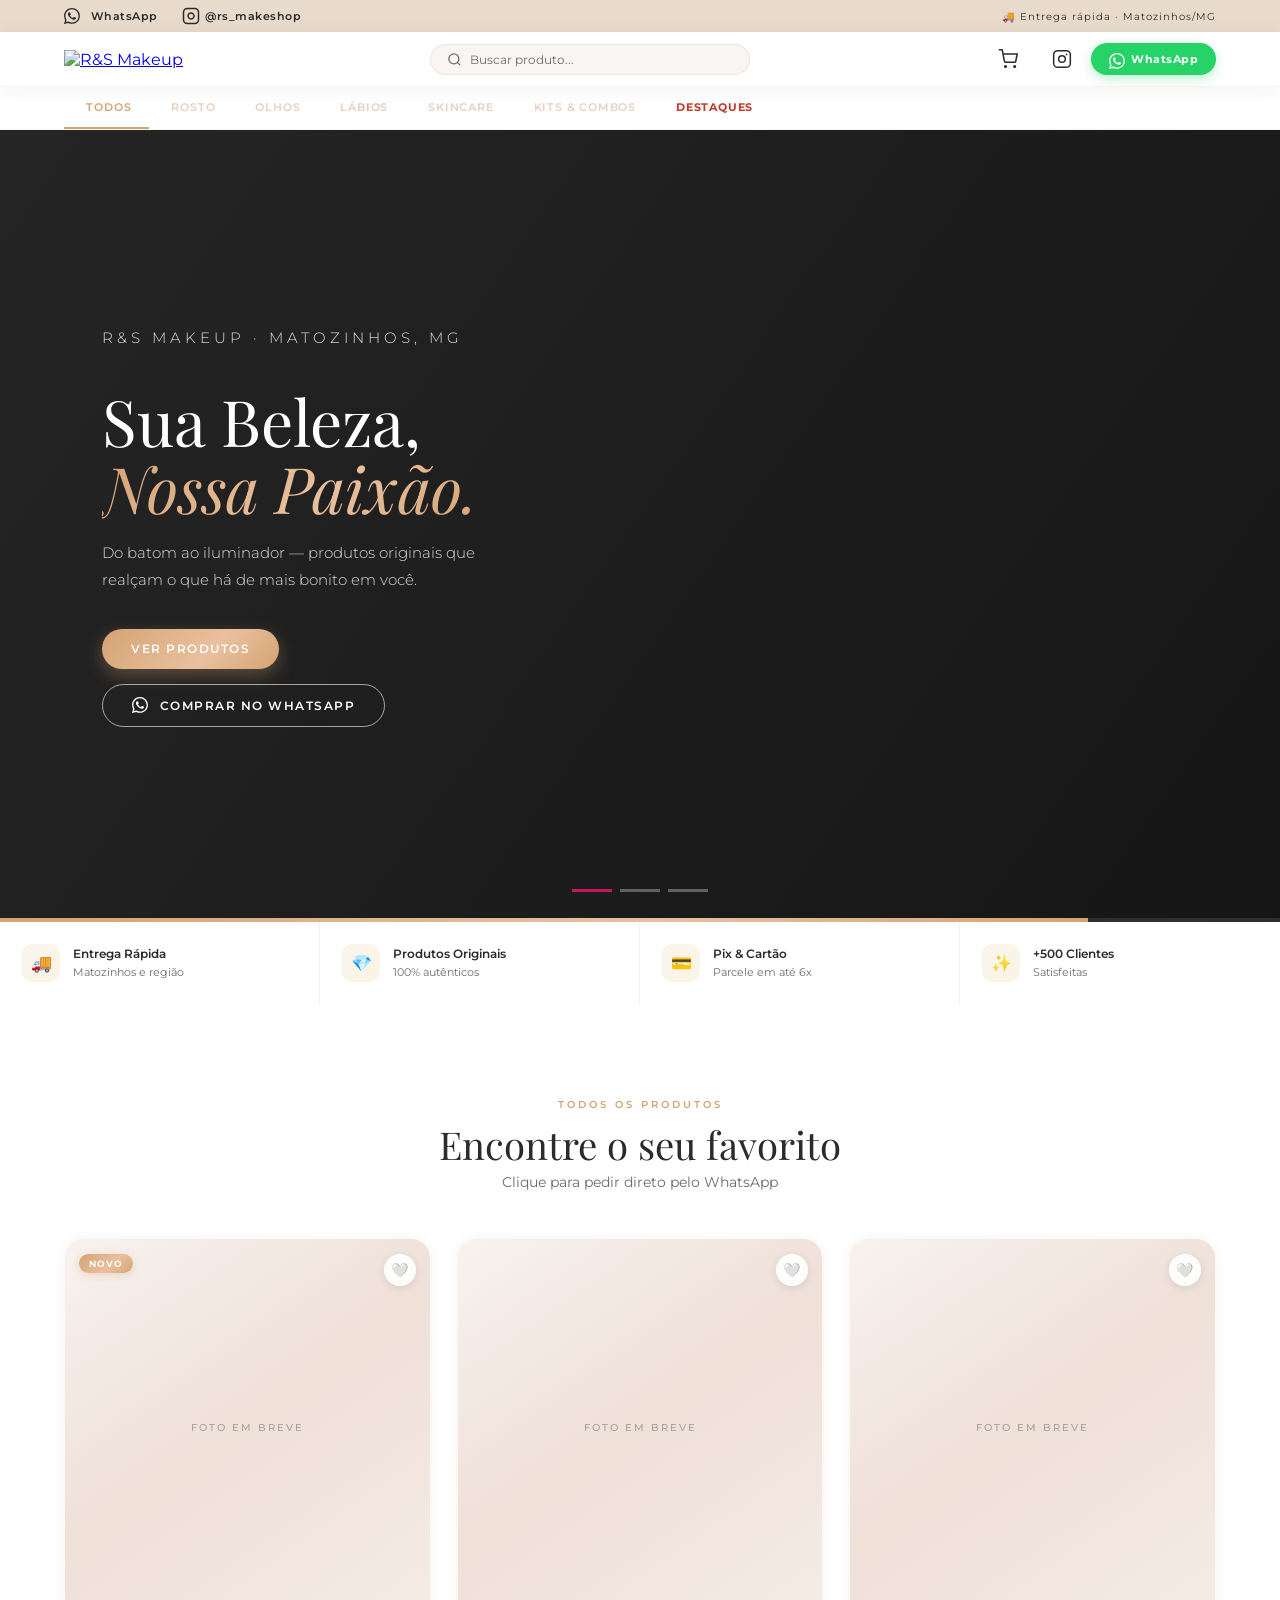
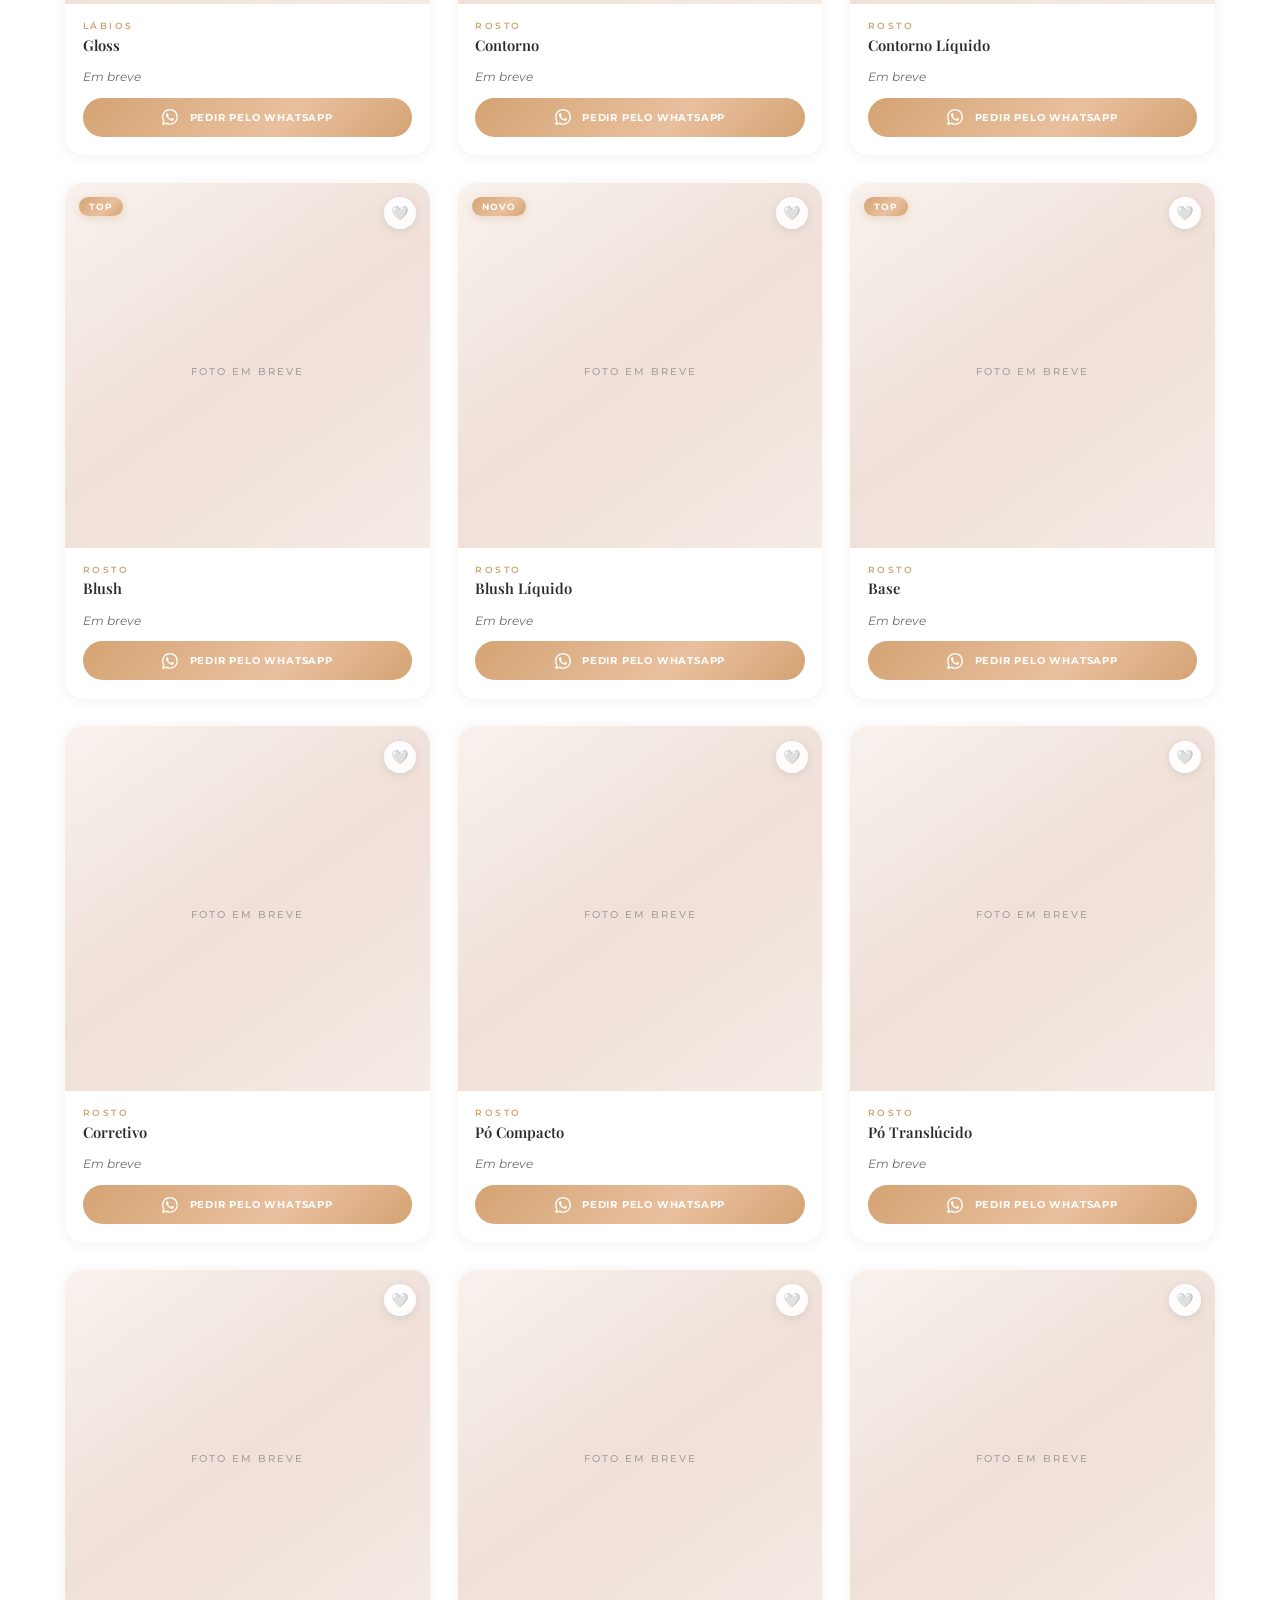
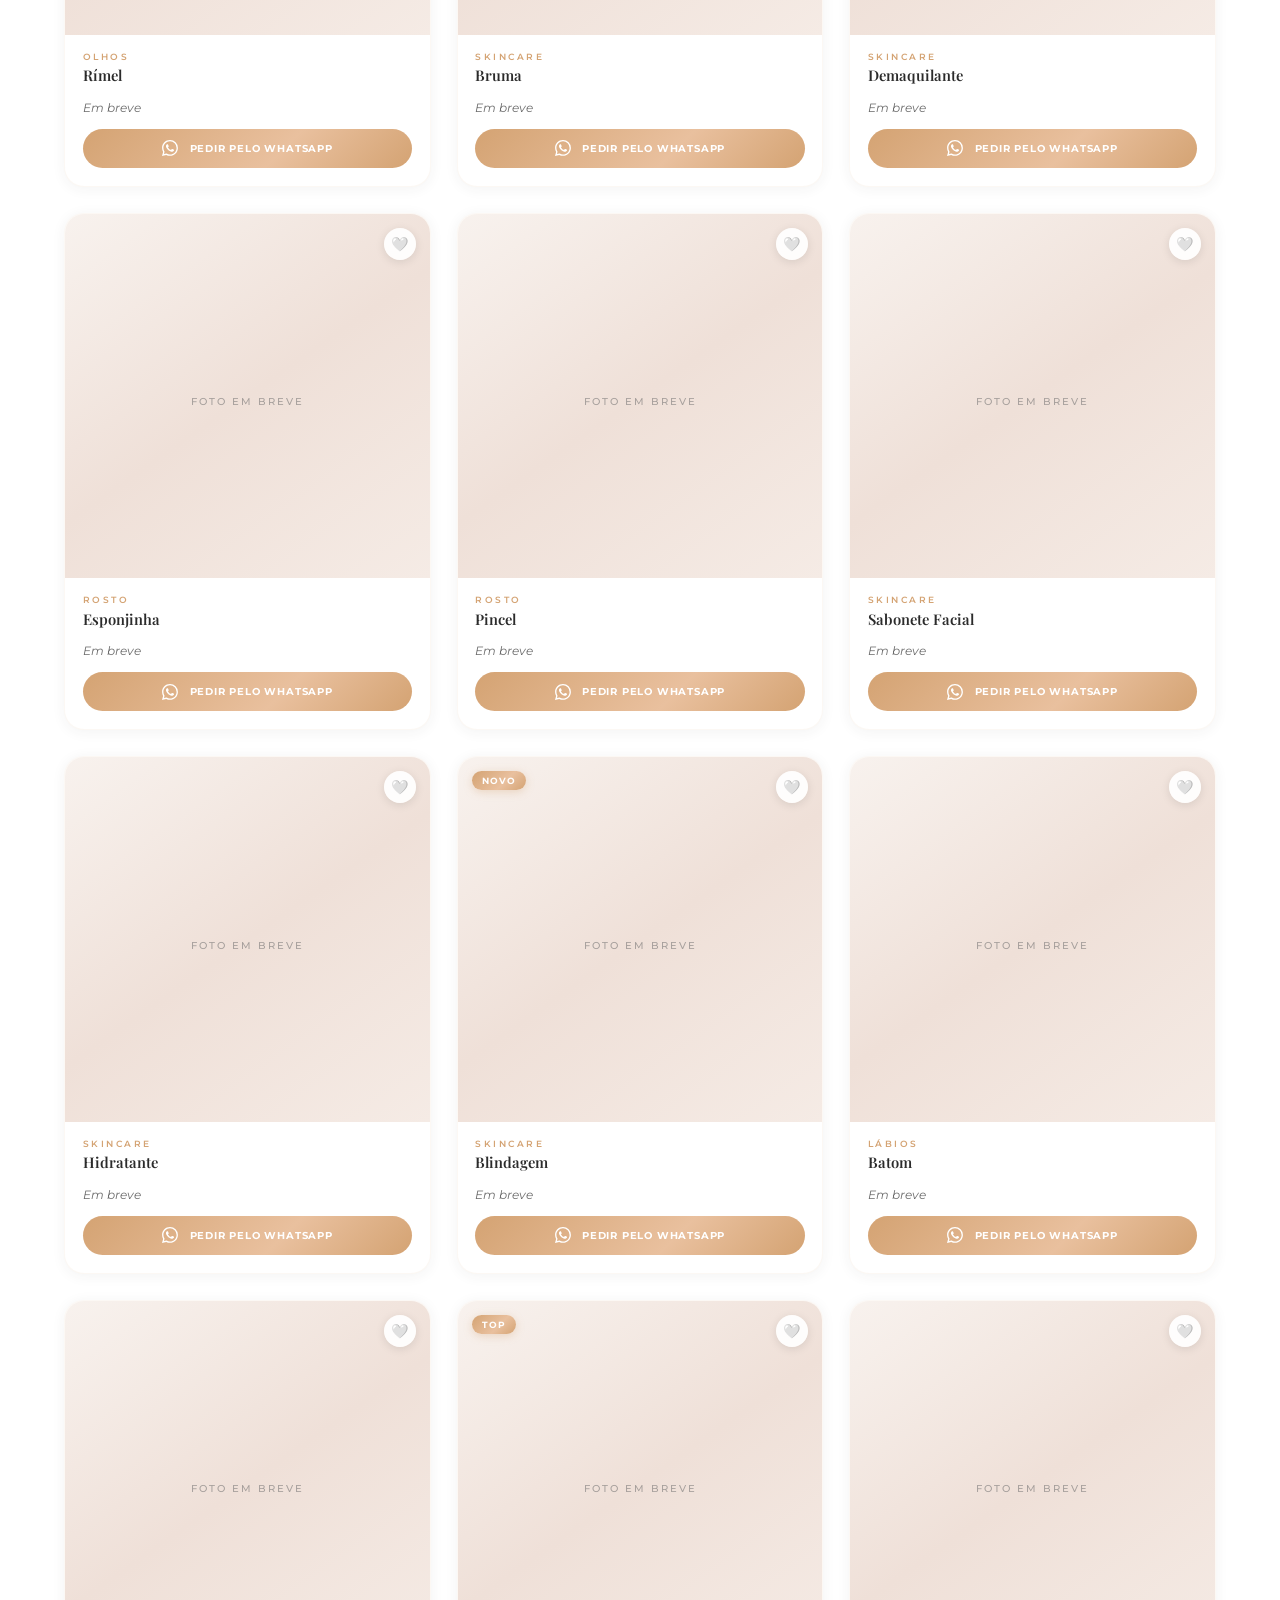
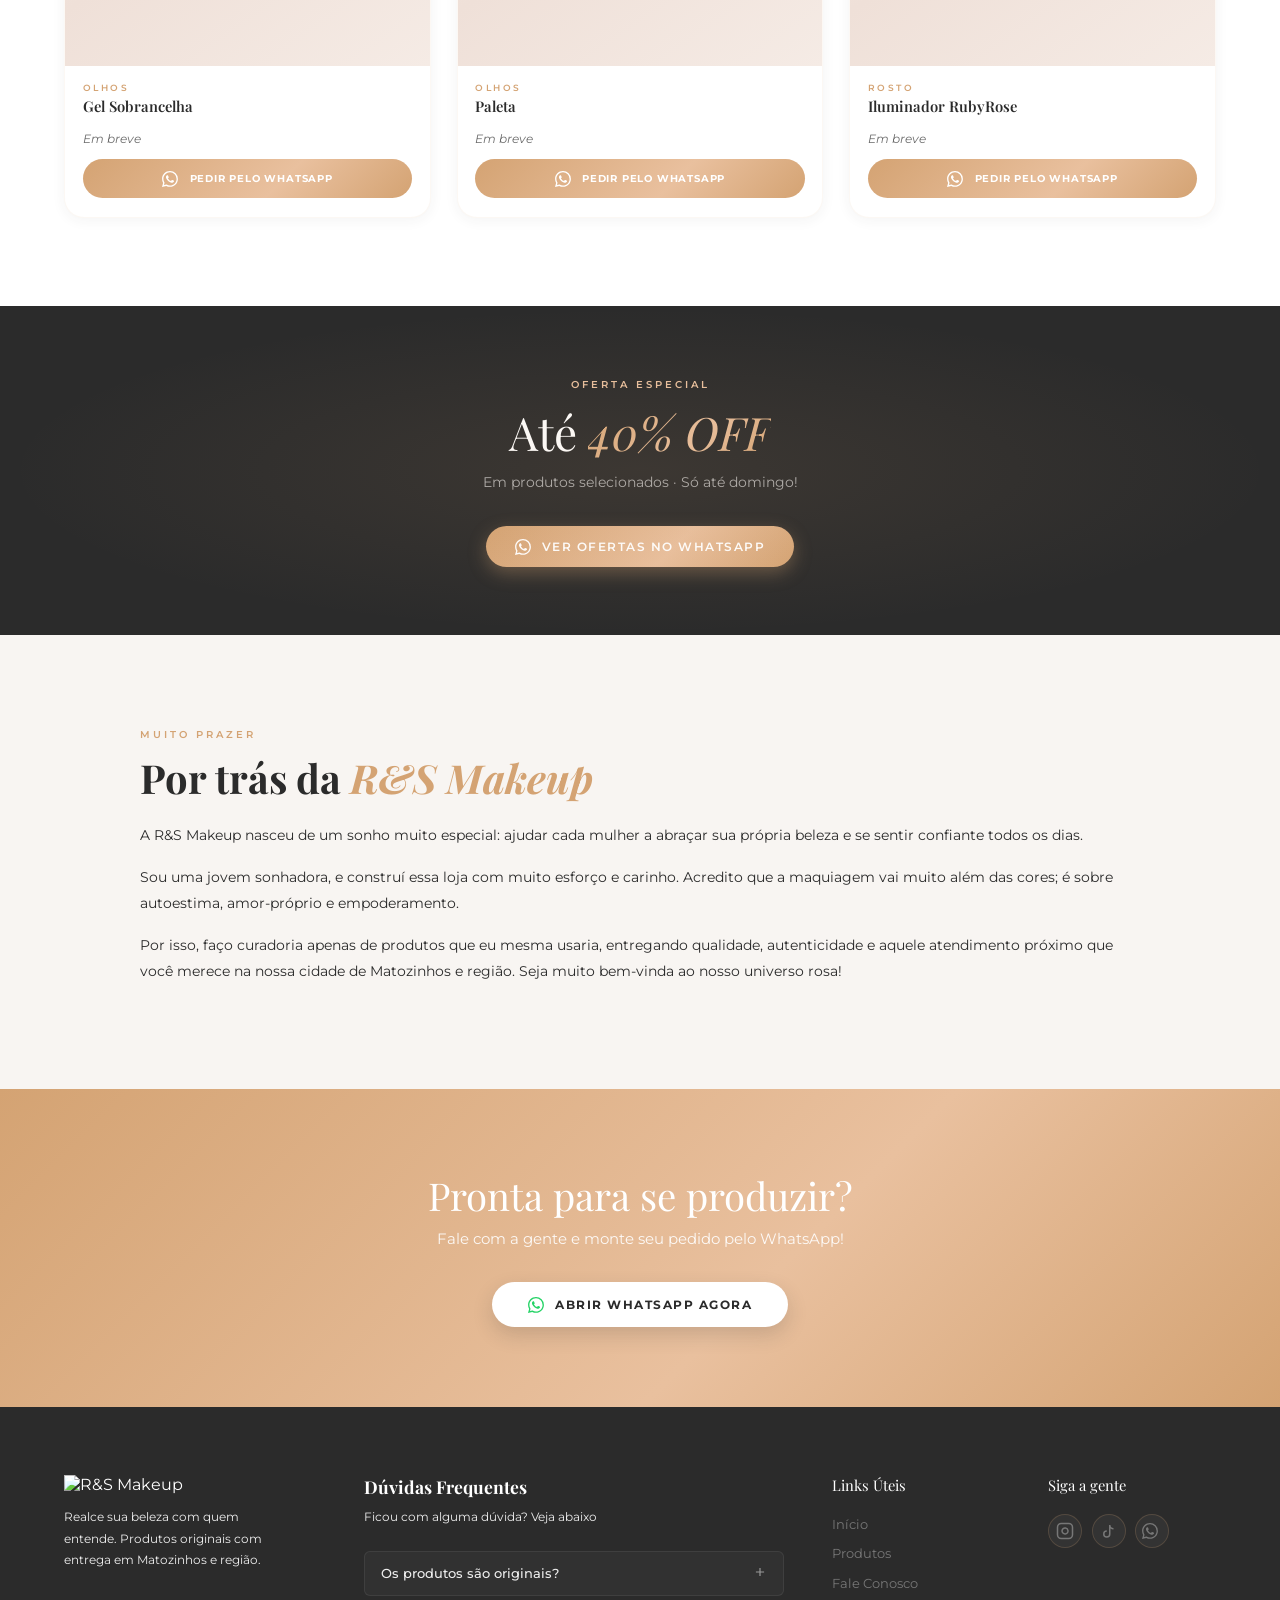
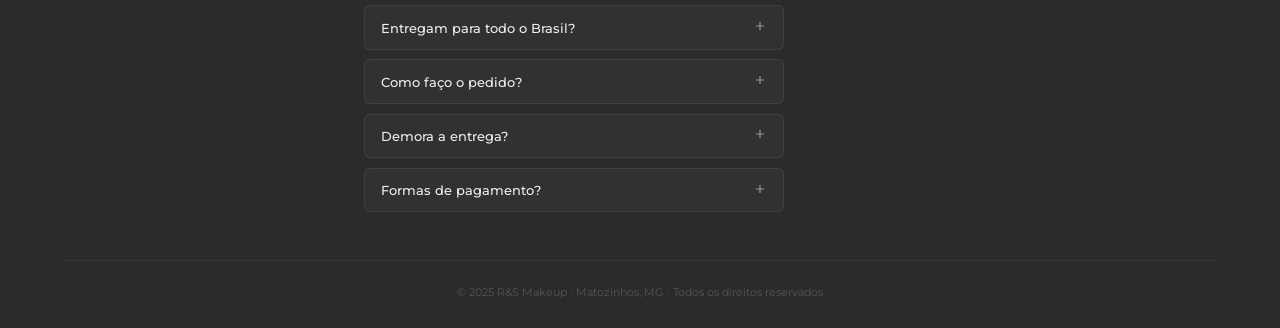
==== commit 9be4e44f: "Update index.html" ====
--- a/index.html
+++ b/index.html
@@ -471,7 +471,13 @@
   const noRes = document.getElementById('no-results');
   let list = allProducts.filter(p => p.ativo !== false);
   if(highlightMode) list = list.filter(p => p.destaque);
-  else if(currentCat !== 'todos') list = list.filter(p => p.categoria === currentCat);
+  else if(currentCat !== 'todos') {
+    list = list.filter(p => {
+      if(Array.isArray(p.categoria)) return p.categoria.includes(currentCat);
+      if(typeof p.categoria === 'string') return p.categoria.split(',').map(c=>c.trim()).includes(currentCat);
+      return p.categoria === currentCat;
+    });
+  }
   if(searchTerm) list = list.filter(p => p.nome.toLowerCase().includes(searchTerm.toLowerCase()));
   if(!list.length) { grid.innerHTML=''; noRes.style.display='block'; return; }
   noRes.style.display='none';
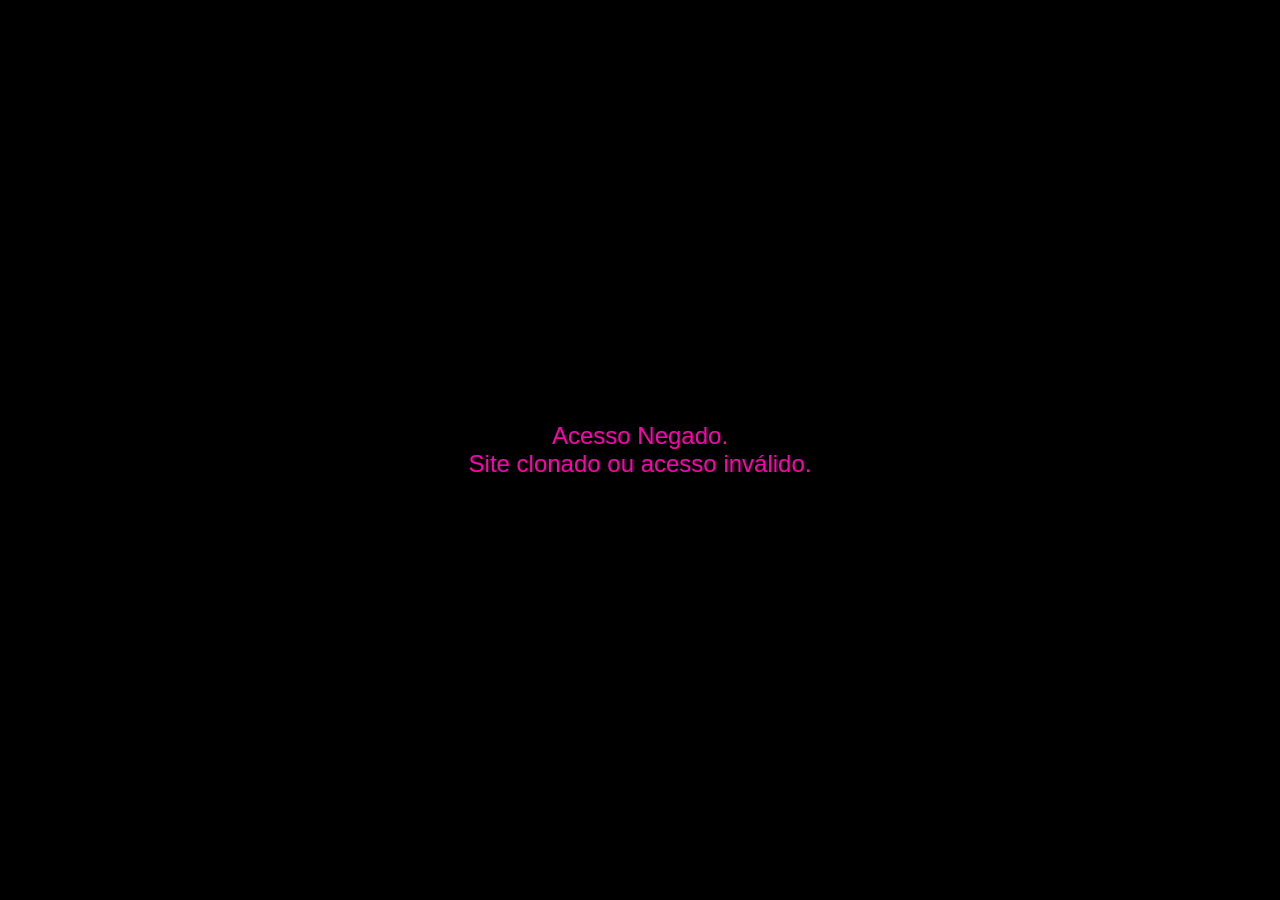
==== commit f0fc9ca5: "Update index.html" ====
--- a/index.html
+++ b/index.html
@@ -1,645 +1,775 @@
 <!DOCTYPE html>
 <html lang="pt-BR">
 <head>
-<meta charset="UTF-8">
-<meta name="viewport" content="width=device-width, initial-scale=1.0">
-<title>R&S Makeup | Realce sua Beleza · Matozinhos, MG</title>
-<meta name="description" content="R&S Makeup · Maquiagem original com entrega rápida em Matozinhos e região. Peça pelo WhatsApp!">
-<link rel="icon" href="https://i.postimg.cc/rmd8bnBB/LOGO-RS-MAKEUP.png" type="image/png">
-<link rel="preconnect" href="https://fonts.googleapis.com">
-<link rel="preconnect" href="https://fonts.gstatic.com" crossorigin>
-<link rel="stylesheet" href="store.css">
-<script src="https://cdn.jsdelivr.net/npm/@supabase/supabase-js@2"></script>
-<script src="supabase-config.js"></script>
+    <meta charset="UTF-8">
+    <meta name="viewport" content="width=device-width, initial-scale=1.0">
+    <meta name="description" content="RendaShop: Descubra o que postar para vender no TikTok Shop todos os dias. Roteiros prontos, produtos em alta e ferramentas com IA.">
+    <meta property="og:title" content="RendaShop - Venda no TikTok Shop Todo Dia">
+    <meta property="og:description" content="Use roteiros prontos, produtos em alta e ferramentas para criar conteúdo mesmo sem aparecer.">
+    <meta property="og:image" content="https://i.postimg.cc/W4n6k4NZ/Banner-Renda-Shop.png">
+    <title>RendaShop — Venda no TikTok Shop Todo Dia</title>
+ 
+    <link rel="icon" href="https://i.postimg.cc/W4n6k4NZ/Banner-Renda-Shop.png" type="image/png">
+    <link rel="apple-touch-icon" href="https://i.postimg.cc/W4n6k4NZ/Banner-Renda-Shop.png">
+    <link rel="preconnect" href="https://fonts.googleapis.com">
+    <link rel="preconnect" href="https://fonts.gstatic.com" crossorigin>
+    <link href="https://fonts.googleapis.com/css2?family=Bebas+Neue&family=Manrope:wght@400;600;700;800&display=swap" rel="stylesheet">
+ 
+    <style>
+        :root {
+            --red:    #ff00b3; /* Rosa Neon Agressivo */
+            --orange: #9d00ff; /* Roxo Neon */
+            --black:  #050505;
+            --dark:   #0a0a0a;
+            --card:   #111111;
+            --border: #222222;
+            --text:   #f0f0f0;
+            --muted:  #888;
+        }
+ 
+        *, *::before, *::after { margin:0; padding:0; box-sizing:border-box; }
+        html { scroll-behavior:smooth; }
+        body {
+            background:var(--black);
+            color:var(--text);
+            font-family:'Manrope',sans-serif;
+            overflow-x:hidden;
+            -webkit-font-smoothing:antialiased;
+            /* Anti-cópia: impede seleção de texto */
+            -webkit-user-select: none;
+            -moz-user-select: none;
+            -ms-user-select: none;
+            user-select: none;
+        }
+ 
+        /* TICKER */
+        .ticker { background:var(--red); padding:10px 0; overflow:hidden; white-space:nowrap; }
+        .ticker-inner {
+            display:inline-block;
+            animation:ticker 22s linear infinite;
+            font-family:'Bebas Neue',sans-serif;
+            font-size:1rem; letter-spacing:2px; color:#fff;
+        }
+        .ticker-inner span { margin:0 40px; opacity:0.6; }
+        @keyframes ticker { from{transform:translateX(0)} to{transform:translateX(-50%)} }
+ 
+        /* HERO */
+        .hero {
+            min-height:100vh;
+            display:flex; flex-direction:column;
+            justify-content:center; align-items:center;
+            text-align:center;
+            padding:80px 20px 60px;
+            position:relative; overflow:hidden;
+        }
+        .hero::before {
+            content:'';position:absolute;inset:0;
+            background:linear-gradient(135deg,rgba(255,45,45,0.07) 0%,transparent 60%),
+                        radial-gradient(ellipse at 80% 20%,rgba(255,106,0,0.05) 0%,transparent 60%);
+            pointer-events:none;
+        }
+        .hero::after {
+            content:'';position:absolute;inset:0;
+            background-image:linear-gradient(rgba(255,45,45,0.04) 1px,transparent 1px),
+                              linear-gradient(90deg,rgba(255,45,45,0.04) 1px,transparent 1px);
+            background-size:60px 60px;
+            pointer-events:none;
+            animation:gridShift 20s linear infinite;
+        }
+        @keyframes gridShift { from{background-position:0 0} to{background-position:60px 60px} }
+ 
+        .hero-logo {
+            width:90px; height:90px; margin-bottom:24px;
+            border-radius:20px; overflow:hidden;
+            border:2px solid var(--border);
+            position:relative; z-index:1;
+            animation:fadeDown .6s ease both;
+        }
+        .hero-logo img { width:100%; height:100%; object-fit:cover; display:block; }
+ 
+        .hero-badge {
+            display:inline-flex; align-items:center; gap:8px;
+            background:rgba(255,45,45,0.12); border:1px solid rgba(255,45,45,0.3);
+            color:var(--red); font-size:.8rem; font-weight:700;
+            letter-spacing:2px; text-transform:uppercase;
+            padding:6px 16px; border-radius:100px;
+            margin-bottom:28px; position:relative; z-index:1;
+            animation:fadeDown .6s .1s ease both;
+        }
+        .hero-badge::before {
+            content:''; width:8px; height:8px;
+            background:var(--red); border-radius:50%;
+            animation:blink 1s infinite;
+        }
+        @keyframes blink { 0%,100%{opacity:1} 50%{opacity:0} }
+ 
+        .hero h1 {
+            font-family:'Bebas Neue',sans-serif;
+            font-size:clamp(2.8rem,8vw,6rem);
+            line-height:.95; letter-spacing:1px;
+            max-width:900px; position:relative; z-index:1;
+            animation:fadeDown .6s .2s ease both;
+        }
+        .hero h1 em {
+            font-style:normal; color:var(--red); position:relative;
+        }
+        .hero h1 em::after {
+            content:''; position:absolute;
+            bottom:4px; left:0; right:0; height:4px;
+            background:linear-gradient(90deg,var(--red),var(--orange));
+            border-radius:2px;
+        }
+        .hero-sub {
+            font-size:clamp(1rem,2.5vw,1.25rem);
+            color:#aaa; max-width:600px; line-height:1.6;
+            margin-top:24px; position:relative; z-index:1;
+            animation:fadeDown .6s .3s ease both;
+        }
+        .hero-sub strong { color:var(--text); }
+ 
+        @keyframes fadeDown { from{opacity:0;transform:translateY(-20px)} to{opacity:1;transform:translateY(0)} }
+ 
+        /* BOTÃO */
+        .btn-wrap {
+            position:relative; display:inline-block;
+            animation:fadeDown .6s .4s ease both; margin-top:36px;
+        }
+        .btn-cta {
+            display:inline-flex; align-items:center; justify-content:center; gap:10px;
+            background:linear-gradient(135deg,var(--red) 0%,var(--orange) 100%);
+            color:#fff; font-family:'Manrope',sans-serif;
+            font-size:1.05rem; font-weight:800;
+            text-decoration:none; padding:18px 36px;
+            border-radius:8px; cursor:pointer;
+            position:relative; overflow:hidden;
+            transition:transform .2s,box-shadow .2s;
+            box-shadow:0 6px 30px rgba(255,45,45,0.4);
+            text-transform:uppercase; letter-spacing:.5px;
+        }
+        .btn-cta::before {
+            content:''; position:absolute; inset:0;
+            background:linear-gradient(135deg,rgba(255,255,255,0.15) 0%,transparent 60%);
+            opacity:0; transition:opacity .2s;
+        }
+        .btn-cta:hover { transform:translateY(-3px); box-shadow:0 12px 40px rgba(255,45,45,0.55); }
+        .btn-cta:hover::before { opacity:1; }
+        .btn-cta:active { transform:translateY(0); }
+        .btn-pulse {
+            position:absolute; inset:-6px; border-radius:12px;
+            border:2px solid var(--red); opacity:0;
+            animation:pulseRing 2s ease-out infinite;
+        }
+        @keyframes pulseRing { 0%{opacity:.6;transform:scale(1)} 100%{opacity:0;transform:scale(1.12)} }
+ 
+        .hero-caption {
+            font-size:.8rem; color:var(--muted);
+            margin-top:14px; position:relative; z-index:1;
+            animation:fadeDown .6s .5s ease both;
+        }
+ 
+        /* NÚMEROS */
+        .numbers {
+            display:flex; justify-content:center; gap:48px;
+            flex-wrap:wrap; padding:60px 20px;
+            border-top:1px solid var(--border); border-bottom:1px solid var(--border);
+        }
+        .num-item { text-align:center; }
+        .num-item .n { font-family:'Bebas Neue',sans-serif; font-size:3rem; color:var(--red); line-height:1; }
+        .num-item .l { font-size:.82rem; color:var(--muted); margin-top:4px; text-transform:uppercase; letter-spacing:1px; }
+ 
+        /* SEÇÕES */
+        .section { padding:90px 20px; }
+        .container { max-width:1100px; margin:0 auto; }
+        .section-tag { font-size:.75rem; font-weight:700; letter-spacing:3px; text-transform:uppercase; color:var(--red); margin-bottom:12px; }
+        .section-title { font-family:'Bebas Neue',sans-serif; font-size:clamp(2rem,5vw,3.5rem); line-height:1; margin-bottom:16px; }
+        .section-sub { color:var(--muted); font-size:1rem; line-height:1.6; max-width:520px; }
+ 
+        /* BENEFÍCIOS */
+        .benefits-grid {
+            display:grid; grid-template-columns:repeat(auto-fit,minmax(240px,1fr));
+            gap:2px; margin-top:60px;
+            border:2px solid var(--border); border-radius:12px; overflow:hidden;
+        }
+        .benefit-card {
+            background:var(--card); padding:36px 28px;
+            position:relative; transition:background .25s;
+        }
+        .benefit-card:hover { background:#1c1c1c; }
+        .benefit-card::before {
+            content:''; position:absolute; top:0; left:0; right:0; height:3px;
+            background:linear-gradient(90deg,var(--red),var(--orange));
+            opacity:0; transition:opacity .25s;
+        }
+        .benefit-card:hover::before { opacity:1; }
+        .benefit-icon {
+            width:48px; height:48px; background:rgba(255,45,45,0.1);
+            border-radius:10px; display:flex; align-items:center; justify-content:center;
+            margin-bottom:20px; font-size:1.4rem;
+        }
+        .benefit-card h3 { font-size:1.1rem; font-weight:800; margin-bottom:10px; line-height:1.3; }
+        .benefit-card p { font-size:.9rem; color:var(--muted); line-height:1.6; }
+ 
+        /* COMO FUNCIONA */
+        .steps { margin-top:60px; display:flex; flex-direction:column; }
+        .step {
+            display:grid; grid-template-columns:64px 1fr;
+            gap:24px; padding:32px 0;
+            border-bottom:1px solid var(--border); align-items:start;
+        }
+        .step:last-child { border-bottom:none; }
+        .step-num { font-family:'Bebas Neue',sans-serif; font-size:3.5rem; color:var(--border); line-height:1; }
+        .step-content h3 { font-size:1.15rem; font-weight:800; margin-bottom:8px; }
+        .step-content p { font-size:.92rem; color:var(--muted); line-height:1.6; }
+        .step-tag {
+            display:inline-block; background:rgba(255,45,45,0.1); color:var(--red);
+            font-size:.72rem; font-weight:700; letter-spacing:1px; text-transform:uppercase;
+            padding:3px 10px; border-radius:4px; margin-bottom:8px;
+        }
+ 
+        /* PROVA SOCIAL */
+        .proof-section { background:var(--dark); }
+        .proof-box {
+            border:1px solid var(--border); border-radius:12px;
+            padding:40px; margin-top:48px; position:relative; overflow:hidden;
+        }
+        .proof-box::before {
+            content:'"'; position:absolute; top:-20px; left:24px;
+            font-family:'Bebas Neue',sans-serif; font-size:10rem;
+            color:var(--red); opacity:.06; line-height:1;
+        }
+        .proof-text { font-size:clamp(1.1rem,2.5vw,1.4rem); line-height:1.6; font-weight:600; position:relative; z-index:1; }
+        .proof-text strong { color:var(--red); }
+        .proof-meta { margin-top:24px; display:flex; align-items:center; gap:14px; }
+        .proof-avatar {
+            width:44px; height:44px; flex-shrink:0;
+            background:linear-gradient(135deg,var(--red),var(--orange));
+            border-radius:50%; display:flex; align-items:center; justify-content:center;
+            font-weight:800; font-size:1.1rem;
+        }
+        .proof-name { font-weight:700; font-size:.95rem; }
+        .proof-role { font-size:.8rem; color:var(--muted); }
+ 
+        .proof-stats {
+            display:grid; grid-template-columns:repeat(3,1fr);
+            gap:2px; margin-top:48px;
+            border:1px solid var(--border); border-radius:12px; overflow:hidden;
+        }
+        .proof-stat { background:var(--card); padding:28px 20px; text-align:center; }
+        .proof-stat .val { font-family:'Bebas Neue',sans-serif; font-size:2.4rem; color:var(--red); }
+        .proof-stat .desc { font-size:.82rem; color:var(--muted); margin-top:4px; }
+ 
+        /* GARANTIA */
+        .guarantee {
+            border:2px dashed rgba(255,45,45,0.3); border-radius:16px;
+            padding:48px 40px; text-align:center; margin-top:60px;
+            background:rgba(255,45,45,0.03);
+        }
+        .guarantee-icon { font-size:3rem; margin-bottom:16px; }
+        .guarantee h3 { font-family:'Bebas Neue',sans-serif; font-size:2rem; margin-bottom:12px; }
+        .guarantee p { color:var(--muted); max-width:480px; margin:0 auto; line-height:1.7; }
+        .guarantee strong { color:var(--text); }
+ 
+        /* CTA FINAL */
+        .cta-final {
+            text-align:center; padding:100px 20px;
+            position:relative; overflow:hidden;
+        }
+        .cta-final::after {
+            content:''; position:absolute; inset:0;
+            background:radial-gradient(ellipse at center bottom,rgba(255,45,45,0.07) 0%,transparent 70%);
+            pointer-events:none;
+        }
+        .urgency-label {
+            display:inline-flex; align-items:center; gap:8px;
+            background:rgba(255,45,45,0.1); border:1px solid rgba(255,45,45,0.25);
+            color:var(--red); font-size:.78rem; font-weight:700;
+            letter-spacing:2px; text-transform:uppercase;
+            padding:6px 16px; border-radius:100px; margin-bottom:28px;
+            animation:pulseUrgency 2s ease infinite;
+        }
+        @keyframes pulseUrgency {
+            0%,100%{box-shadow:0 0 0 0 rgba(255,45,45,0.3)}
+            50%{box-shadow:0 0 0 8px rgba(255,45,45,0)}
+        }
+        .cta-final h2 {
+            font-family:'Bebas Neue',sans-serif;
+            font-size:clamp(2.5rem,7vw,5rem); line-height:.95;
+            margin-bottom:20px; position:relative; z-index:1;
+        }
+        .cta-final > p {
+            color:var(--muted); max-width:460px; margin:0 auto 40px;
+            line-height:1.6; position:relative; z-index:1;
+        }
+        .cta-final .btn-wrap { position:relative; z-index:1; margin-top:0; }
+        .cta-security {
+            display:flex; align-items:center; justify-content:center;
+            gap:20px; margin-top:24px; flex-wrap:wrap;
+            position:relative; z-index:1;
+        }
+        .cta-security span { display:flex; align-items:center; gap:6px; font-size:.8rem; color:var(--muted); }
+ 
+        /* FOOTER */
+        footer { background:#000; border-top:1px solid var(--border); padding:32px 20px; text-align:center; }
+        footer img { width:60px; height:60px; border-radius:12px; margin-bottom:12px; opacity:.6; }
+        footer p { font-size:.82rem; color:#444; }
+ 
+        /* REVEAL ANIMATIONS */
+        .reveal { opacity:0; transform:translateY(30px); transition:opacity 0.8s cubic-bezier(0.16, 1, 0.3, 1), transform 0.8s cubic-bezier(0.16, 1, 0.3, 1); will-change: opacity, transform; }
+        .reveal.visible { opacity:1; transform:translateY(0); }
+        
+        .reveal-left { opacity:0; transform:translateX(-30px); transition:opacity 0.8s cubic-bezier(0.16, 1, 0.3, 1), transform 0.8s cubic-bezier(0.16, 1, 0.3, 1); will-change: opacity, transform; }
+        .reveal-left.visible { opacity:1; transform:translateX(0); }
+        
+        .reveal-right { opacity:0; transform:translateX(30px); transition:opacity 0.8s cubic-bezier(0.16, 1, 0.3, 1), transform 0.8s cubic-bezier(0.16, 1, 0.3, 1); will-change: opacity, transform; }
+        .reveal-right.visible { opacity:1; transform:translateX(0); }
+        
+        .reveal-scale { opacity:0; transform:scale(0.95); transition:opacity 0.8s cubic-bezier(0.16, 1, 0.3, 1), transform 0.8s cubic-bezier(0.16, 1, 0.3, 1); will-change: opacity, transform; }
+        .reveal-scale.visible { opacity:1; transform:scale(1); }
+        
+        /* Delays stagger options */
+        .delay-100 { transition-delay: 100ms; }
+        .delay-200 { transition-delay: 200ms; }
+        .delay-300 { transition-delay: 300ms; }
+ 
+        /* GALERIA FATURAMENTO */
+        .faturamento-gallery {
+            display:flex;
+            flex-direction:column;
+            align-items:center;
+            gap:16px;
+            margin:40px auto;
+            padding:0 16px;
+        }
+        .fat-img {
+            width:100%;
+            max-width:280px;
+            border-radius:14px;
+            overflow:hidden;
+            border:2px solid var(--border);
+            box-shadow:0 8px 24px rgba(0,0,0,0.5);
+        }
+        .fat-img img {
+            width:100%;
+            display:block;
+        }
+        .fat-img-destaque {
+            border-color:var(--red);
+            box-shadow:0 12px 40px rgba(255,0,179,0.35);
+            transform:scale(1.03);
+            z-index:2;
+            position:relative;
+        }
+
+        /* Desktop: lado a lado */
+        @media(min-width:768px){
+            .faturamento-gallery {
+                flex-direction:row;
+                justify-content:center;
+                flex-wrap:wrap;
+                gap:24px;
+                padding:0 20px;
+            }
+            .fat-img {
+                max-width:260px;
+            }
+            .fat-img-destaque {
+                max-width:300px;
+                transform:scale(1.06);
+            }
+        }
+
+        /* RESPONSIVE */
+        @media(max-width:600px){
+            .numbers{gap:28px;}
+            .proof-stats{grid-template-columns:1fr;}
+            .proof-box{padding:28px 20px;}
+            .guarantee{padding:36px 20px;}
+            .step{grid-template-columns:48px 1fr;gap:16px;}
+            .step-num{font-size:2.5rem;}
+        }
+        @media(prefers-reduced-motion:reduce){
+            *,.ticker-inner,.btn-pulse,.hero::after{animation:none!important;transition:none!important;}
+        }
+    </style>
 </head>
 <body>
-
-<!-- TOP BAR -->
-<div class="top-bar">
-  <div class="top-bar-left">
-    <a href="#" id="link-wpp-top"><svg xmlns="http://www.w3.org/2000/svg" viewBox="0 0 16 16" width="16" height="16" fill="currentColor" style="margin-right:5px;vertical-align:text-bottom"><path d="M13.601 2.326A7.854 7.854 0 0 0 7.994 0C3.627 0 .068 3.558.064 7.926c0 1.399.366 2.76 1.057 3.965L0 16l4.204-1.102a7.933 7.933 0 0 0 3.79.965h.004c4.368 0 7.926-3.558 7.93-7.93A7.898 7.898 0 0 0 13.6 2.326zM7.994 14.521a6.573 6.573 0 0 1-3.356-.92l-.24-.144-2.494.654.666-2.433-.156-.251a6.56 6.56 0 0 1-1.007-3.505c0-3.626 2.957-6.584 6.591-6.584a6.56 6.56 0 0 1 4.66 1.931 6.557 6.557 0 0 1 1.928 4.66c-.004 3.639-2.961 6.592-6.592 6.592zm3.615-4.934c-.197-.099-1.17-.578-1.353-.646-.182-.065-.315-.099-.445.099-.133.197-.513.646-.627.775-.114.133-.232.148-.43.05-.197-.1-.836-.308-1.592-.985-.59-.525-.985-1.175-1.103-1.372-.114-.198-.011-.304.088-.403.087-.088.197-.232.296-.346.1-.114.133-.198.198-.33.065-.134.034-.248-.015-.347-.05-.099-.445-1.076-.612-1.47-.16-.389-.323-.335-.445-.34-.114-.007-.247-.007-.38-.007a.729.729 0 0 0-.529.247c-.182.198-.691.677-.691 1.654 0 .977.71 1.916.81 2.049.098.133 1.394 2.132 3.383 2.992.47.205.84.326 1.129.418.475.152.904.129 1.246.08.38-.058 1.171-.48 1.338-.943.164-.464.164-.86.114-.943-.049-.084-.182-.133-.38-.232z"/></svg> WhatsApp</a>
-    <a href="https://www.instagram.com/rs_makeshop?igsh=cG5wMzRxcWtyMnly" id="link-insta-top" target="_blank"><svg viewBox="0 0 24 24" width="18" height="18" stroke="currentColor" stroke-width="2" fill="none"><rect x="2" y="2" width="20" height="20" rx="5"/><path d="M16 11.37A4 4 0 1 1 12.63 8 4 4 0 0 1 16 11.37z"/><line x1="17.5" y1="6.5" x2="17.51" y2="6.5"/></svg> @rs_makeshop</a>
-  </div>
-  <div class="top-bar-right">🚚 Entrega rápida · Matozinhos/MG</div>
+ 
+<!-- TICKER -->
+<div class="ticker" aria-hidden="true">
+    <div class="ticker-inner">
+        🔥 PRODUTOS EM ALTA AGORA <span>|</span> ROTEIROS PRONTOS PARA GRAVAR <span>|</span> VENDA SEM APARECER <span>|</span> CONTEÚDO COM IA <span>|</span> TIKTOK SHOP <span>|</span>
+        🔥 PRODUTOS EM ALTA AGORA <span>|</span> ROTEIROS PRONTOS PARA GRAVAR <span>|</span> VENDA SEM APARECER <span>|</span> CONTEÚDO COM IA <span>|</span> TIKTOK SHOP <span>|</span>
+    </div>
 </div>
-
-<!-- PROMO BAR -->
-<div class="promo-bar" id="promo-bar" style="display:none">
-  <span id="promo-text"> PROMOÇÃO DA SEMANA · Até 40% OFF · Termina em:</span>
-  <div class="countdown">
-    <div class="cd-unit"><span id="cd-d">00</span><span class="cd-lbl">dias</span></div>
-    <span style="font-weight:700">:</span>
-    <div class="cd-unit"><span id="cd-h">00</span><span class="cd-lbl">h</span></div>
-    <span style="font-weight:700">:</span>
-    <div class="cd-unit"><span id="cd-m">00</span><span class="cd-lbl">min</span></div>
-  </div>
+ 
+<!-- HERO -->
+<section class="hero">
+    <div class="hero-logo">
+        <img src="https://i.postimg.cc/W4n6k4NZ/Banner-Renda-Shop.png" alt="RendaShop" width="90" height="90" fetchpriority="high">
+    </div>
+    <div class="hero-badge">🔥 Acesso disponível agora</div>
+    <h1>Fature <em>R$2.000+ por dia</em> no TikTok<br>Shop sem adivinhar produtos!</h1>
+    <p class="hero-sub">Descubra os produtos que estão explodindo <strong>AGORA</strong> com ranking real-time + prompts IA prontos que convertem em vendas. Pare de perder tempo e comece a ganhar renda extra de verdade.</p>
+    
+    <!-- MOCKUP / DASHBOARD IMAGE -->
+    <div class="hero-image reveal" style="max-width:900px; margin:40px auto; padding:0 20px;">
+        <img src="https://i.postimg.cc/TYx3L4Fk/Captura-de-Tela-2026-04-27-a-s-20-27-21.png" alt="Plataforma RendaShop" style="width:100%; height:auto; display:block; filter: drop-shadow(0px 20px 50px rgba(255,0,179,0.15)); border-radius:12px;">
+    </div>
+
+    <div class="btn-wrap">
+        <div class="btn-pulse"></div>
+        <a href="https://go.perfectpay.com.br/PPU38CQB54C" class="btn-cta" target="_blank" rel="noopener noreferrer">
+            ▶ Quero acesso ao RendaShop
+        </a>
+    </div>
+    <p class="hero-caption">✓ Acesso imediato &nbsp;·&nbsp; ✓ Garantia de 7 dias &nbsp;·&nbsp; ✓ Cancele quando quiser</p>
+</section>
+ 
+<!-- NÚMEROS -->
+<div class="numbers reveal">
+    <div class="num-item">
+        <div class="n">+3.200</div>
+        <div class="l">Criadores ativos</div>
+    </div>
+    <div class="num-item">
+        <div class="n">Diário</div>
+        <div class="l">Atualização de produtos</div>
+    </div>
+    <div class="num-item">
+        <div class="n">+500</div>
+        <div class="l">Roteiros no acervo</div>
+    </div>
+    <div class="num-item">
+        <div class="n">7 dias</div>
+        <div class="l">Garantia total</div>
+    </div>
 </div>
-
-<!-- NAVBAR -->
-<div class="navbar-main" id="navbar">
-  <div class="nav-logo">
-    <a href="index.html"><img src="https://i.postimg.cc/rmd8bnBB/LOGO-RS-MAKEUP.png" alt="R&S Makeup"></a>
-  </div>
-  <div class="nav-search">
-    <svg viewBox="0 0 24 24"><circle cx="11" cy="11" r="8"/><path d="m21 21-4.35-4.35"/></svg>
-    <input type="text" placeholder="Buscar produto..." id="search-input" oninput="searchProducts(this.value)">
-  </div>
-  <div class="nav-icons">
-    <a href="carrinho.html" id="link-cart-nav" style="position:relative; color: var(--brown); margin-right: 15px; display: inline-flex; align-items: center; text-decoration: none;">
-      <svg viewBox="0 0 24 24" width="22" height="22" stroke="currentColor" stroke-width="2" fill="none"><circle cx="9" cy="21" r="1"></circle><circle cx="20" cy="21" r="1"></circle><path d="M1 1h4l2.68 13.39a2 2 0 0 0 2 1.61h9.72a2 2 0 0 0 2-1.61L23 6H6"></path></svg>
-      <span id="cart-count-badge" style="position:absolute; top:-6px; right:-8px; background:var(--gold); color:#fff; font-size:10px; font-weight:700; width:16px; height:16px; border-radius:50%; display:none; align-items:center; justify-content:center;">0</span>
-    </a>
-    <a href="https://www.instagram.com/rs_makeshop?igsh=cG5wMzRxcWtyMnly" id="link-insta-nav" target="_blank">
-      <svg viewBox="0 0 24 24"><rect x="2" y="2" width="20" height="20" rx="5"/><circle cx="12" cy="12" r="4"/><circle cx="17.5" cy="6.5" r="1" fill="currentColor" stroke="none"/></svg>
-    </a>
-    <a href="#" id="link-wpp-nav" class="nav-wpp-btn">
-      <svg xmlns="http://www.w3.org/2000/svg" viewBox="0 0 16 16" width="16" height="16" fill="currentColor" style="margin-right:2px;transform:translateY(2px)"><path d="M13.601 2.326A7.854 7.854 0 0 0 7.994 0C3.627 0 .068 3.558.064 7.926c0 1.399.366 2.76 1.057 3.965L0 16l4.204-1.102a7.933 7.933 0 0 0 3.79.965h.004c4.368 0 7.926-3.558 7.93-7.93A7.898 7.898 0 0 0 13.6 2.326zM7.994 14.521a6.573 6.573 0 0 1-3.356-.92l-.24-.144-2.494.654.666-2.433-.156-.251a6.56 6.56 0 0 1-1.007-3.505c0-3.626 2.957-6.584 6.591-6.584a6.56 6.56 0 0 1 4.66 1.931 6.557 6.557 0 0 1 1.928 4.66c-.004 3.639-2.961 6.592-6.592 6.592zm3.615-4.934c-.197-.099-1.17-.578-1.353-.646-.182-.065-.315-.099-.445.099-.133.197-.513.646-.627.775-.114.133-.232.148-.43.05-.197-.1-.836-.308-1.592-.985-.59-.525-.985-1.175-1.103-1.372-.114-.198-.011-.304.088-.403.087-.088.197-.232.296-.346.1-.114.133-.198.198-.33.065-.134.034-.248-.015-.347-.05-.099-.445-1.076-.612-1.47-.16-.389-.323-.335-.445-.34-.114-.007-.247-.007-.38-.007a.729.729 0 0 0-.529.247c-.182.198-.691.677-.691 1.654 0 .977.71 1.916.81 2.049.098.133 1.394 2.132 3.383 2.992.47.205.84.326 1.129.418.475.152.904.129 1.246.08.38-.058 1.171-.48 1.338-.943.164-.464.164-.86.114-.943-.049-.084-.182-.133-.38-.232z"/></svg>
-      WhatsApp
-    </a>
-  </div>
-</div>
-
-<!-- CATEGORY NAV -->
-<nav class="cat-navbar">
-  <div class="cat-navbar-inner">
-    <button class="cat-nav-item active" onclick="filterCat('todos',this)"><span class="cat-icon"></span> Todos</button>
-    <button class="cat-nav-item" onclick="filterCat('rosto',this)"><span class="cat-icon"></span> Rosto</button>
-    <button class="cat-nav-item" onclick="filterCat('olhos',this)"><span class="cat-icon"></span> Olhos</button>
-    <button class="cat-nav-item" onclick="filterCat('labios',this)"><span class="cat-icon"></span> Lábios</button>
-    <button class="cat-nav-item" onclick="filterCat('skincare',this)"><span class="cat-icon"></span> Skincare</button>
-    <button class="cat-nav-item" onclick="filterCat('kits',this)"><span class="cat-icon"></span> Kits & Combos</button>
-    <button class="cat-nav-item" style="color:#c0392b;font-weight:700" onclick="filterHighlight()"><span class="cat-icon"></span> Destaques</button>
-  </div>
-</nav>
-
-<!-- HERO SLIDER -->
-<section class="hero-slider" id="heroSlider">
-
-  <!-- ─── Progress bar ─── -->
-  <div class="slider-progress"><div class="slider-progress-bar" id="sliderProgress"></div></div>
-
-  <!-- ─── Slides ─── -->
-  <div class="slides-track" id="slidesTrack">
-
-    <!-- Slide 1 -->
-    <div class="slide active" data-slide="0">
-      <div class="slide-bg" style="background-image:url('https://images.unsplash.com/photo-1522335789203-aabd1fc54bc9?auto=format&fit=crop&w=1600&q=85')"></div>
-      <div class="slide-overlay" style="background:linear-gradient(125deg,rgba(43,43,43,.78) 0%,rgba(43,43,43,.18) 100%)"></div>
-      <div class="slide-content">
-        <p class="hero-label">R&S Makeup · Matozinhos, MG</p>
-        <h1>Sua Beleza,<br><em>Nossa Paixão.</em></h1>
-        <p>Do batom ao iluminador — produtos originais que realçam o que há de mais bonito em você.</p>
-        <div class="hero-btns">
-          <a href="#produtos" class="btn btn-gold"> Ver Produtos</a>
-          <a href="#" id="link-wpp-hero" class="btn btn-outline-white"><svg xmlns="http://www.w3.org/2000/svg" viewBox="0 0 16 16" width="16" height="16" fill="currentColor" style="margin-right:5px;vertical-align:text-bottom"><path d="M13.601 2.326A7.854 7.854 0 0 0 7.994 0C3.627 0 .068 3.558.064 7.926c0 1.399.366 2.76 1.057 3.965L0 16l4.204-1.102a7.933 7.933 0 0 0 3.79.965h.004c4.368 0 7.926-3.558 7.93-7.93A7.898 7.898 0 0 0 13.6 2.326zM7.994 14.521a6.573 6.573 0 0 1-3.356-.92l-.24-.144-2.494.654.666-2.433-.156-.251a6.56 6.56 0 0 1-1.007-3.505c0-3.626 2.957-6.584 6.591-6.584a6.56 6.56 0 0 1 4.66 1.931 6.557 6.557 0 0 1 1.928 4.66c-.004 3.639-2.961 6.592-6.592 6.592zm3.615-4.934c-.197-.099-1.17-.578-1.353-.646-.182-.065-.315-.099-.445.099-.133.197-.513.646-.627.775-.114.133-.232.148-.43.05-.197-.1-.836-.308-1.592-.985-.59-.525-.985-1.175-1.103-1.372-.114-.198-.011-.304.088-.403.087-.088.197-.232.296-.346.1-.114.133-.198.198-.33.065-.134.034-.248-.015-.347-.05-.099-.445-1.076-.612-1.47-.16-.389-.323-.335-.445-.34-.114-.007-.247-.007-.38-.007a.729.729 0 0 0-.529.247c-.182.198-.691.677-.691 1.654 0 .977.71 1.916.81 2.049.098.133 1.394 2.132 3.383 2.992.47.205.84.326 1.129.418.475.152.904.129 1.246.08.38-.058 1.171-.48 1.338-.943.164-.464.164-.86.114-.943-.049-.084-.182-.133-.38-.232z"/></svg> Comprar no WhatsApp</a>
-        </div>
-      </div>
-    </div>
-
-    <!-- Slide 2 -->
-    <div class="slide" data-slide="1">
-      <div class="slide-bg" style="background-image:url('https://images.unsplash.com/photo-1596462502278-27bfdc403348?auto=format&fit=crop&w=1600&q=85')"></div>
-      <div class="slide-overlay" style="background:linear-gradient(125deg,rgba(43,43,43,.78) 0%,rgba(43,43,43,.18) 100%)"></div>
-      <div class="slide-content">
-        <p class="hero-label"> Novidades da Semana</p>
-        <h1>Cores que<br><em>Encantam.</em></h1>
-        <p>Blushes, glosses e batom nas cores mais quentes da temporada. Peça e receba em Matozinhos!</p>
-        <div class="hero-btns">
-          <a href="#produtos" class="btn btn-gold"> Ver Lábios & Blush</a>
-          <a href="#" class="btn btn-outline-white slider-wpp"><svg xmlns="http://www.w3.org/2000/svg" viewBox="0 0 16 16" width="16" height="16" fill="currentColor" style="margin-right:5px;vertical-align:text-bottom"><path d="M13.601 2.326A7.854 7.854 0 0 0 7.994 0C3.627 0 .068 3.558.064 7.926c0 1.399.366 2.76 1.057 3.965L0 16l4.204-1.102a7.933 7.933 0 0 0 3.79.965h.004c4.368 0 7.926-3.558 7.93-7.93A7.898 7.898 0 0 0 13.6 2.326zM7.994 14.521a6.573 6.573 0 0 1-3.356-.92l-.24-.144-2.494.654.666-2.433-.156-.251a6.56 6.56 0 0 1-1.007-3.505c0-3.626 2.957-6.584 6.591-6.584a6.56 6.56 0 0 1 4.66 1.931 6.557 6.557 0 0 1 1.928 4.66c-.004 3.639-2.961 6.592-6.592 6.592zm3.615-4.934c-.197-.099-1.17-.578-1.353-.646-.182-.065-.315-.099-.445.099-.133.197-.513.646-.627.775-.114.133-.232.148-.43.05-.197-.1-.836-.308-1.592-.985-.59-.525-.985-1.175-1.103-1.372-.114-.198-.011-.304.088-.403.087-.088.197-.232.296-.346.1-.114.133-.198.198-.33.065-.134.034-.248-.015-.347-.05-.099-.445-1.076-.612-1.47-.16-.389-.323-.335-.445-.34-.114-.007-.247-.007-.38-.007a.729.729 0 0 0-.529.247c-.182.198-.691.677-.691 1.654 0 .977.71 1.916.81 2.049.098.133 1.394 2.132 3.383 2.992.47.205.84.326 1.129.418.475.152.904.129 1.246.08.38-.058 1.171-.48 1.338-.943.164-.464.164-.86.114-.943-.049-.084-.182-.133-.38-.232z"/></svg> Pedir pelo WhatsApp</a>
-        </div>
-      </div>
-    </div>
-
-    <!-- Slide 3 -->
-    <div class="slide" data-slide="2">
-      <div class="slide-bg" style="background-image:url('https://images.unsplash.com/photo-1487412947147-5cebf100ffc2?auto=format&fit=crop&w=1600&q=85')"></div>
-      <div class="slide-overlay" style="background:linear-gradient(125deg,rgba(43,43,43,.8) 0%,rgba(43,43,43,.2) 100%)"></div>
-      <div class="slide-content">
-        <p class="hero-label"> Skincare & Cuidados</p>
-        <h1>Pele Perfeita,<br><em>Toda Semana.</em></h1>
-        <p>Hidratante, bruma, demaquilante e muito mais. Cuide da sua pele com quem entende!</p>
-        <div class="hero-btns">
-          <a href="#produtos" class="btn btn-gold"> Ver Skincare</a>
-          <a href="#" class="btn btn-outline-white slider-wpp"><svg xmlns="http://www.w3.org/2000/svg" viewBox="0 0 16 16" width="16" height="16" fill="currentColor" style="margin-right:5px;vertical-align:text-bottom"><path d="M13.601 2.326A7.854 7.854 0 0 0 7.994 0C3.627 0 .068 3.558.064 7.926c0 1.399.366 2.76 1.057 3.965L0 16l4.204-1.102a7.933 7.933 0 0 0 3.79.965h.004c4.368 0 7.926-3.558 7.93-7.93A7.898 7.898 0 0 0 13.6 2.326zM7.994 14.521a6.573 6.573 0 0 1-3.356-.92l-.24-.144-2.494.654.666-2.433-.156-.251a6.56 6.56 0 0 1-1.007-3.505c0-3.626 2.957-6.584 6.591-6.584a6.56 6.56 0 0 1 4.66 1.931 6.557 6.557 0 0 1 1.928 4.66c-.004 3.639-2.961 6.592-6.592 6.592zm3.615-4.934c-.197-.099-1.17-.578-1.353-.646-.182-.065-.315-.099-.445.099-.133.197-.513.646-.627.775-.114.133-.232.148-.43.05-.197-.1-.836-.308-1.592-.985-.59-.525-.985-1.175-1.103-1.372-.114-.198-.011-.304.088-.403.087-.088.197-.232.296-.346.1-.114.133-.198.198-.33.065-.134.034-.248-.015-.347-.05-.099-.445-1.076-.612-1.47-.16-.389-.323-.335-.445-.34-.114-.007-.247-.007-.38-.007a.729.729 0 0 0-.529.247c-.182.198-.691.677-.691 1.654 0 .977.71 1.916.81 2.049.098.133 1.394 2.132 3.383 2.992.47.205.84.326 1.129.418.475.152.904.129 1.246.08.38-.058 1.171-.48 1.338-.943.164-.464.164-.86.114-.943-.049-.084-.182-.133-.38-.232z"/></svg> Pedir pelo WhatsApp</a>
-        </div>
-      </div>
-    </div>
-
-  </div><!-- /slides-track -->
-
-  <!-- ─── Arrows ─── -->
-  <button class="slider-arrow prev" id="sliderPrev" aria-label="Slide anterior">‹</button>
-  <button class="slider-arrow next" id="sliderNext" aria-label="Próximo slide">›</button>
-
-  <!-- ─── Dots ─── -->
-  <div class="slider-dots" id="sliderDots">
-    <button class="sdot active" data-idx="0" aria-label="Slide 1"></button>
-    <button class="sdot" data-idx="1" aria-label="Slide 2"></button>
-    <button class="sdot" data-idx="2" aria-label="Slide 3"></button>
-  </div>
-
+ 
+<!-- BENEFÍCIOS -->
+<section class="section">
+    <div class="container">
+        <div class="reveal">
+            <p class="section-tag">O que você recebe</p>
+            <h2 class="section-title">Tudo que você precisa<br>para vender todo dia</h2>
+            <p class="section-sub">Sem precisar inventar nada do zero. Sem precisar aparecer. Sem precisar saber editar.</p>
+        </div>
+        <div class="benefits-grid">
+            <div class="benefit-card reveal-scale delay-100">
+                <div class="benefit-icon">📦</div>
+                <h3>Produtos que estão vendendo agora</h3>
+                <p>Ranking atualizado diariamente com os produtos mais comprados no TikTok Shop. Você sabe exatamente o que promover.</p>
+            </div>
+            <div class="benefit-card reveal-scale delay-200">
+                <div class="benefit-icon">🎬</div>
+                <h3>Roteiros prontos para gravar</h3>
+                <p>Scripts linha a linha para você gravar ou usar em vídeos sem câmera. Só seguir e postar.</p>
+            </div>
+            <div class="benefit-card reveal-scale delay-300">
+                <div class="benefit-icon">💡</div>
+                <h3>Ideias de vídeos virais</h3>
+                <p>Formatos de conteúdo que já performaram no TikTok Shop. Adapte para o seu produto em minutos.</p>
+            </div>
+            <div class="benefit-card reveal-scale delay-100">
+                <div class="benefit-icon">🤖</div>
+                <h3>Ferramentas de IA inclusas</h3>
+                <p>Prompts e ferramentas para gerar legendas, descrições e hooks que convertem — sem esforço criativo.</p>
+            </div>
+            <div class="benefit-card reveal-scale delay-200">
+                <div class="benefit-icon">🤝</div>
+                <h3>Acesso a fornecedores estratégicos (condições exclusivas)</h3>
+                <p>Tenha acesso a contatos e fornecedores com condições especiais para usuários do RendaShop, facilitando sua estrutura e escala no TikTok Shop.</p>
+            </div>
+            <div class="benefit-card reveal-scale delay-300">
+                <div class="benefit-icon">📊</div>
+                <h3>Validação de produtos antes de postar</h3>
+                <p>Veja rapidamente se um produto tem potencial antes de perder tempo criando conteúdo — baseado em dados e tendências reais.</p>
+            </div>
+        </div>
+    </div>
 </section>
 
-<!-- TRUST -->
-<div class="trust">
-  <div class="trust-item"><div class="trust-icon">🚚</div><div class="trust-text"><strong>Entrega Rápida</strong><span>Matozinhos e região</span></div></div>
-  <div class="trust-item"><div class="trust-icon">💎</div><div class="trust-text"><strong>Produtos Originais</strong><span>100% autênticos</span></div></div>
-  <div class="trust-item"><div class="trust-icon">💳</div><div class="trust-text"><strong>Pix & Cartão</strong><span>Parcele em até 6x</span></div></div>
-  <div class="trust-item"><div class="trust-icon">✨</div><div class="trust-text"><strong>+500 Clientes</strong><span>Satisfeitas</span></div></div>
-</div>
-
-<!-- BANNERS SECTION (carregado do Supabase) -->
-<div class="banners-section" id="banners-section" style="display:none"></div>
-
-<!-- PRODUCTS -->
-<section class="section products" id="produtos">
-  <div class="section-header fade-up">
-    <span class="section-tag" id="produtos-tag"> Todos os Produtos</span>
-    <h2 id="produtos-title">Encontre o seu favorito</h2>
-    <p>Clique para pedir direto pelo WhatsApp</p>
-  </div>
-  <div class="product-grid" id="product-grid">
-    <!-- Skeletons while loading -->
-    <div class="product-skeleton"><div class="skeleton skel-img"></div><div class="skel-body"><div class="skeleton skel-line" style="margin-bottom:10px"></div><div class="skeleton skel-line short" style="margin-bottom:10px"></div><div class="skeleton skel-btn"></div></div></div>
-    <div class="product-skeleton"><div class="skeleton skel-img"></div><div class="skel-body"><div class="skeleton skel-line" style="margin-bottom:10px"></div><div class="skeleton skel-line short" style="margin-bottom:10px"></div><div class="skeleton skel-btn"></div></div></div>
-    <div class="product-skeleton"><div class="skeleton skel-img"></div><div class="skel-body"><div class="skeleton skel-line" style="margin-bottom:10px"></div><div class="skeleton skel-line short" style="margin-bottom:10px"></div><div class="skeleton skel-btn"></div></div></div>
-  </div>
-  <div id="no-results" style="display:none;text-align:center;padding:3rem;color:var(--text-muted);font-size:.9rem;">
-     Nenhum produto encontrado. Tente outro termo.
-  </div>
+<!-- SEÇÃO SEM APARECER -->
+<section class="section" style="padding-top:0;">
+    <div class="container" style="text-align:center;">
+        <div class="reveal">
+            <h2 class="section-title">Crie conteúdos que <span style="color:var(--red)">vendem sem aparecer</span></h2>
+            <p class="section-sub" style="max-width:700px; margin-left:auto; margin-right:auto;">
+                Você pode criar vídeos com IA, personagens e conteúdos estilo UGC que parecem reais e vendem todos os dias no TikTok Shop — mesmo sem mostrar o rosto.
+            </p>
+            <div class="reveal-scale" style="margin-top:40px; max-width:800px; margin-left:auto; margin-right:auto; border-radius:24px; overflow:hidden; box-shadow: 0 0 50px rgba(255,0,179,0.2); border: 2px solid var(--border);">
+                <img src="https://i.postimg.cc/4JTNgYv8/Rendashop.png" alt="Conteúdo sem aparecer" loading="lazy" style="width:100%; display:block;">
+            </div>
+        </div>
+    </div>
 </section>
-
-<!-- PROMO BANNER -->
-<section class="promo-banner-section fade-up">
-  <span class="section-tag">Oferta Especial</span>
-  <h2>Até <em>40% OFF</em></h2>
-  <p>Em produtos selecionados · Só até domingo!</p>
-  <a href="#" id="link-wpp-promo" class="btn btn-gold"><svg xmlns="http://www.w3.org/2000/svg" viewBox="0 0 16 16" width="16" height="16" fill="currentColor" style="margin-right:5px;vertical-align:text-bottom"><path d="M13.601 2.326A7.854 7.854 0 0 0 7.994 0C3.627 0 .068 3.558.064 7.926c0 1.399.366 2.76 1.057 3.965L0 16l4.204-1.102a7.933 7.933 0 0 0 3.79.965h.004c4.368 0 7.926-3.558 7.93-7.93A7.898 7.898 0 0 0 13.6 2.326zM7.994 14.521a6.573 6.573 0 0 1-3.356-.92l-.24-.144-2.494.654.666-2.433-.156-.251a6.56 6.56 0 0 1-1.007-3.505c0-3.626 2.957-6.584 6.591-6.584a6.56 6.56 0 0 1 4.66 1.931 6.557 6.557 0 0 1 1.928 4.66c-.004 3.639-2.961 6.592-6.592 6.592zm3.615-4.934c-.197-.099-1.17-.578-1.353-.646-.182-.065-.315-.099-.445.099-.133.197-.513.646-.627.775-.114.133-.232.148-.43.05-.197-.1-.836-.308-1.592-.985-.59-.525-.985-1.175-1.103-1.372-.114-.198-.011-.304.088-.403.087-.088.197-.232.296-.346.1-.114.133-.198.198-.33.065-.134.034-.248-.015-.347-.05-.099-.445-1.076-.612-1.47-.16-.389-.323-.335-.445-.34-.114-.007-.247-.007-.38-.007a.729.729 0 0 0-.529.247c-.182.198-.691.677-.691 1.654 0 .977.71 1.916.81 2.049.098.133 1.394 2.132 3.383 2.992.47.205.84.326 1.129.418.475.152.904.129 1.246.08.38-.058 1.171-.48 1.338-.943.164-.464.164-.86.114-.943-.049-.084-.182-.133-.38-.232z"/></svg> Ver Ofertas no WhatsApp</a>
+ 
+<!-- COMO FUNCIONA -->
+<section class="section" style="background:var(--dark);">
+    <div class="container">
+        <div class="reveal">
+            <p class="section-tag">Como funciona</p>
+            <h2 class="section-title">3 passos para<br>começar a vender</h2>
+        </div>
+        <div class="steps">
+            <div class="step reveal-left">
+                <div class="step-num">01</div>
+                <div class="step-content">
+                    <span class="step-tag">Acesse agora</span>
+                    <h3>Entre na plataforma e veja o ranking do dia</h3>
+                    <p>Logo após o acesso, você vê quais produtos estão explodindo no TikTok Shop hoje. Escolha o que faz sentido para você promover.</p>
+                </div>
+            </div>
+            <div class="step reveal-scale">
+                <div class="step-num">02</div>
+                <div class="step-content">
+                    <span class="step-tag">Crie o conteúdo</span>
+                    <h3>Use o roteiro pronto e grave (ou não apareça)</h3>
+                    <p>Pegue o roteiro do produto, use as ferramentas de IA para adaptar e crie o vídeo. Pode aparecer ou não — tem formato para os dois casos.</p>
+                </div>
+            </div>
+            <div class="step reveal-right">
+                <div class="step-num">03</div>
+                <div class="step-content">
+                    <span class="step-tag">Publique e venda</span>
+                    <h3>Poste no TikTok e comece a gerar comissões</h3>
+                    <p>Cada venda gerada pelo seu link te paga comissão direto pelo TikTok Shop. Quanto mais você posta, mais você vende.</p>
+                </div>
+            </div>
+        </div>
+        <div style="text-align:center;margin-top:56px;" class="reveal">
+            <div class="btn-wrap" style="margin-top:0;">
+                <div class="btn-pulse"></div>
+                <a href="https://go.perfectpay.com.br/PPU38CQB54C" class="btn-cta" target="_blank" rel="noopener noreferrer">
+                    ▶ Quero acesso ao RendaShop
+                </a>
+            </div>
+        </div>
+    </div>
 </section>
 
-
-
-<!-- SOBRE NÓS -->
-<section class="section about-section" id="sobre">
-  <div class="about-container fade-up">
-
-    <div class="about-text">
-      <span class="section-tag">Muito Prazer</span>
-      <h2>Por trás da <em>R&S Makeup</em> </h2>
-      <p>A R&S Makeup nasceu de um sonho muito especial: ajudar cada mulher a abraçar sua própria beleza e se sentir confiante todos os dias.</p>
-      <p>Sou uma jovem sonhadora, e construí essa loja com muito esforço e carinho. Acredito que a maquiagem vai muito além das cores; é sobre autoestima, amor-próprio e empoderamento.</p>
-      <p>Por isso, faço curadoria apenas de produtos que eu mesma usaria, entregando qualidade, autenticidade e aquele atendimento próximo que você merece na nossa cidade de Matozinhos e região. Seja muito bem-vinda ao nosso universo rosa!</p>
-    </div>
-  </div>
+<!-- SEÇÃO PRIMEIRA VENDA -->
+<section class="section">
+    <div class="container" style="text-align:center;">
+        <div class="reveal">
+            <h2 class="section-title">Sua primeira venda pode sair <br><span style="color:var(--red)">mais rápido do que você imagina</span></h2>
+            <p class="section-sub" style="max-width:700px; margin-left:auto; margin-right:auto;">
+                Seguindo o processo, você não fica perdido. Você executa — e os resultados começam a aparecer.
+            </p>
+            <div class="reveal-scale" style="margin-top:40px; max-width:500px; margin-left:auto; margin-right:auto; border-radius:20px; overflow:hidden; box-shadow: 0 10px 40px rgba(0,0,0,0.5); border: 1px solid var(--border);">
+                <img src="https://i.postimg.cc/RCqvRK9x/IMG-0655.jpg" alt="Resultados rápidos" loading="lazy" style="width:100%; display:block;">
+            </div>
+        </div>
+    </div>
 </section>
-
-
-
-<!-- CTA -->
-<section class="cta-section fade-up">
-  <h2>Pronta para se produzir? </h2>
-  <p>Fale com a gente e monte seu pedido pelo WhatsApp!</p>
-  <a href="#" id="link-wpp-cta" class="btn-white"><svg xmlns="http://www.w3.org/2000/svg" viewBox="0 0 16 16" width="16" height="16" fill="currentColor" style="margin-right:5px;vertical-align:text-bottom"><path d="M13.601 2.326A7.854 7.854 0 0 0 7.994 0C3.627 0 .068 3.558.064 7.926c0 1.399.366 2.76 1.057 3.965L0 16l4.204-1.102a7.933 7.933 0 0 0 3.79.965h.004c4.368 0 7.926-3.558 7.93-7.93A7.898 7.898 0 0 0 13.6 2.326zM7.994 14.521a6.573 6.573 0 0 1-3.356-.92l-.24-.144-2.494.654.666-2.433-.156-.251a6.56 6.56 0 0 1-1.007-3.505c0-3.626 2.957-6.584 6.591-6.584a6.56 6.56 0 0 1 4.66 1.931 6.557 6.557 0 0 1 1.928 4.66c-.004 3.639-2.961 6.592-6.592 6.592zm3.615-4.934c-.197-.099-1.17-.578-1.353-.646-.182-.065-.315-.099-.445.099-.133.197-.513.646-.627.775-.114.133-.232.148-.43.05-.197-.1-.836-.308-1.592-.985-.59-.525-.985-1.175-1.103-1.372-.114-.198-.011-.304.088-.403.087-.088.197-.232.296-.346.1-.114.133-.198.198-.33.065-.134.034-.248-.015-.347-.05-.099-.445-1.076-.612-1.47-.16-.389-.323-.335-.445-.34-.114-.007-.247-.007-.38-.007a.729.729 0 0 0-.529.247c-.182.198-.691.677-.691 1.654 0 .977.71 1.916.81 2.049.098.133 1.394 2.132 3.383 2.992.47.205.84.326 1.129.418.475.152.904.129 1.246.08.38-.058 1.171-.48 1.338-.943.164-.464.164-.86.114-.943-.049-.084-.182-.133-.38-.232z"/></svg> Abrir WhatsApp Agora</a>
+ 
+<!-- RESULTADOS QUE FALAM POR SI -->
+<section class="section proof-section">
+    <div class="container">
+        <div class="reveal" style="text-align:center;">
+            <h2 class="section-title">Resultados que <span style="color:var(--red)">falam por si</span></h2>
+            <p class="proof-text" style="font-size:1.1rem; max-width:800px; margin: 20px auto; font-style:italic;">
+                "Eu faturo <strong style="color:#00ff88">R$2.500 limpo por dia</strong> com isso. Veja o que aconteceu ontem: <strong style="color:#00ff88">GMV R$35.714</strong> + 1.286 itens vendidos <strong style="color:#00ff88">+187%!</strong>"
+            </p>
+        </div>
+        
+        <!-- PRINTS DE RESULTADOS -->
+        <div class="faturamento-gallery reveal">
+            <!-- Imagem 2 -->
+            <div class="fat-img">
+                <img src="https://i.postimg.cc/px7pv0d3/img-3-fatura.png" alt="Print de Faturamento 1">
+            </div>
+            <!-- Imagem 1 (WhatsApp) - Ênfase Central -->
+            <div class="fat-img fat-img-destaque">
+                <img src="https://i.postimg.cc/bwqq6S9K/print-de-cliente-whatsapp.jpg" alt="Print de WhatsApp Cliente">
+            </div>
+            <!-- Imagem 3 -->
+            <div class="fat-img">
+                <img src="https://i.postimg.cc/Gr9HZ0bs/img-2-faturamento.png" alt="Print de Faturamento 2">
+            </div>
+        </div>
+
+        <!-- AVALIAÇÕES (DEPOIMENTOS) -->
+        <div class="reveal" style="margin-top:80px;">
+            <p class="section-tag" style="text-align:center;">Avaliações Reais</p>
+            <h3 style="text-align:center; font-family:'Bebas Neue',sans-serif; font-size:2.5rem; margin-bottom:40px;">O que estão dizendo</h3>
+            
+            <div class="benefits-grid" style="grid-template-columns:repeat(auto-fit,minmax(300px,1fr)); gap:20px; border:none; background:transparent;">
+                <!-- Avaliação 1 -->
+                <div class="benefit-card" style="border:1px solid var(--border); border-radius:12px;">
+                    <div style="display:flex; align-items:center; gap:12px; margin-bottom:16px;">
+                        <div style="width:40px; height:40px; border-radius:50%; background:var(--dark); display:flex; align-items:center; justify-content:center; font-weight:bold; color:var(--red);">L</div>
+                        <div>
+                            <div style="font-weight:700; font-size:0.95rem;">Lucas Andrade</div>
+                            <div style="color:#ffd700; font-size:0.8rem; letter-spacing:2px;">★★★★★</div>
+                        </div>
+                    </div>
+                    <p style="font-size:0.95rem; font-style:italic;">“Eu já tinha tentado vender no TikTok Shop antes e não saía do zero. O que mudou pra mim com o Rendashop foi a clareza do que postar. Peguei um produto do ranking, segui o roteiro e no terceiro vídeo já saiu minha primeira venda. Hoje já consigo repetir o processo.”</p>
+                </div>
+                <!-- Avaliação 2 -->
+                <div class="benefit-card" style="border:1px solid var(--border); border-radius:12px;">
+                    <div style="display:flex; align-items:center; gap:12px; margin-bottom:16px;">
+                        <div style="width:40px; height:40px; border-radius:50%; background:var(--dark); display:flex; align-items:center; justify-content:center; font-weight:bold; color:var(--red);">M</div>
+                        <div>
+                            <div style="font-weight:700; font-size:0.95rem;">Mariana Souza</div>
+                            <div style="color:#ffd700; font-size:0.8rem; letter-spacing:2px;">★★★★★</div>
+                        </div>
+                    </div>
+                    <p style="font-size:0.95rem; font-style:italic;">“Pra mim o mais forte do Rendashop é a praticidade. Eu não apareço, uso os roteiros e adapto com IA. Antes eu travava muito sem saber o que gravar, agora só executo. Já tive dias simples batendo comissão que eu não fazia no mês.”</p>
+                </div>
+                <!-- Avaliação 3 -->
+                <div class="benefit-card" style="border:1px solid var(--border); border-radius:12px;">
+                    <div style="display:flex; align-items:center; gap:12px; margin-bottom:16px;">
+                        <div style="width:40px; height:40px; border-radius:50%; background:var(--dark); display:flex; align-items:center; justify-content:center; font-weight:bold; color:var(--red);">R</div>
+                        <div>
+                            <div style="font-weight:700; font-size:0.95rem;">Rafael Martins</div>
+                            <div style="color:#ffd700; font-size:0.8rem; letter-spacing:2px;">★★★★★</div>
+                        </div>
+                    </div>
+                    <p style="font-size:0.95rem; font-style:italic;">“Não é mágica, mas funciona pra quem faz. O que eu gostei foi que não precisei ficar testando mil coisas. Você entra, vê o que tá vendendo e replica com estratégia. Em poucos dias já comecei a ver resultado e agora tô escalando melhor.”</p>
+                </div>
+                <!-- Avaliação 4 -->
+                <div class="benefit-card" style="border:1px solid var(--border); border-radius:12px;">
+                    <div style="display:flex; align-items:center; gap:12px; margin-bottom:16px;">
+                        <div style="width:40px; height:40px; border-radius:50%; background:var(--dark); display:flex; align-items:center; justify-content:center; font-weight:bold; color:var(--red);">J</div>
+                        <div>
+                            <div style="font-weight:700; font-size:0.95rem;">Juliana Ferreira</div>
+                            <div style="color:#ffd700; font-size:0.8rem; letter-spacing:2px;">★★★★★</div>
+                        </div>
+                    </div>
+                    <p style="font-size:0.95rem; font-style:italic;">“Eu sempre achei que precisava aparecer ou entender muito de edição pra vender no TikTok Shop, e isso me travava demais. Com o Rendashop eu vi que dava pra começar simples. Usei os roteiros, adaptei do meu jeito e fui testando. Em poucos dias já saíram as primeiras comissões e isso me deu confiança pra continuar. Hoje já tenho uma rotina de postagem e tá fluindo muito melhor.”</p>
+                </div>
+            </div>
+        </div>
+    </div>
 </section>
-
+ 
+<!-- GARANTIA -->
+<section class="section">
+    <div class="container">
+        <div class="guarantee reveal">
+            <div class="guarantee-icon">🛡️</div>
+            <h3>Garantia incondicional de 7 dias</h3>
+            <p>Acesse o RendaShop, use as ferramentas, veja os roteiros e os produtos em alta. Se em 7 dias você sentir que <strong>não é para você</strong>, devolvemos 100% do seu dinheiro. Sem perguntas, sem burocracia.</p>
+        </div>
+    </div>
+</section>
+ 
+<!-- CTA FINAL DE ALTO IMPACTO -->
+<section class="section cta-final-premium" style="background: linear-gradient(180deg, var(--black) 0%, var(--dark) 100%);">
+    <div class="container">
+        <div class="reveal" style="max-width:600px; margin: 0 auto; background: var(--card); border: 2px solid var(--red); border-radius: 32px; padding: 60px 40px; text-align: center; box-shadow: 0 20px 60px rgba(255,0,179,0.15);">
+            <div class="urgency-label" style="background: var(--red); color: #fff; padding: 8px 20px; border-radius: 50px; font-weight: 800; font-size: 0.85rem; display: inline-block; margin-bottom: 24px;">🔥 OFERTA POR TEMPO LIMITADO</div>
+            
+            <h2 style="font-family: 'Bebas Neue', sans-serif; font-size: 2.5rem; line-height: 1.1; margin-bottom: 12px;">Seu acesso ao RendaShop hoje por apenas</h2>
+            
+            <div class="price-box" style="margin: 30px 0;">
+                <div style="font-size: 1.5rem; color: var(--muted); text-decoration: line-through; font-weight: 600; margin-bottom: 5px;">R$ 97,90</div>
+                <div style="font-size: 5rem; font-family: 'Bebas Neue', sans-serif; color: var(--red); line-height: 1;">R$ 47,90</div>
+                <p style="color: var(--muted); margin-top: 10px; font-weight: 600;">Pagamento único • Acesso imediato</p>
+            </div>
+
+            <div class="cta-list" style="text-align: left; margin: 40px 0; display: flex; flex-direction: column; gap: 16px;">
+                <div style="display: flex; gap: 12px; align-items: flex-start;">
+                    <span style="color: #00ff88;">✔</span>
+                    <span style="font-size: 1.05rem; font-weight: 500;">Produtos que estão vendendo agora</span>
+                </div>
+                <div style="display: flex; gap: 12px; align-items: flex-start;">
+                    <span style="color: #00ff88;">✔</span>
+                    <span style="font-size: 1.05rem; font-weight: 500;">Roteiros prontos para copiar</span>
+                </div>
+                <div style="display: flex; gap: 12px; align-items: flex-start;">
+                    <span style="color: #00ff88;">✔</span>
+                    <span style="font-size: 1.05rem; font-weight: 500;">Ideias de vídeos virais</span>
+                </div>
+                <div style="display: flex; gap: 12px; align-items: flex-start;">
+                    <span style="color: #00ff88;">✔</span>
+                    <span style="font-size: 1.05rem; font-weight: 500;">Prompts e estrutura com IA</span>
+                </div>
+                <div style="display: flex; gap: 12px; align-items: flex-start;">
+                    <span style="color: #00ff88;">✔</span>
+                    <span style="font-size: 1.05rem; font-weight: 500;">Acesso a fornecedores estratégicos</span>
+                </div>
+                <div style="display: flex; gap: 12px; align-items: flex-start;">
+                    <span style="color: #00ff88;">✔</span>
+                    <span style="font-size: 1.05rem; font-weight: 500;">Atualizações constantes</span>
+                </div>
+            </div>
+
+            <div class="btn-wrap" style="width: 100%; margin-top: 20px;">
+                <div class="btn-pulse"></div>
+                <a href="https://go.perfectpay.com.br/PPU38CQB54C" class="btn-cta" style="width: 100%; justify-content: center; font-size: 1.3rem; padding: 24px;" target="_blank" rel="noopener noreferrer">
+                    QUERO ACESSO AO RENDASHOP AGORA
+                </a>
+            </div>
+
+            <div class="cta-security" style="margin-top: 30px; display: flex; flex-wrap: wrap; justify-content: center; gap: 15px; font-size: 0.85rem; color: var(--muted); font-weight: 600;">
+                <span>🔒 Pagamento seguro</span>
+                <span>•</span>
+                <span>Acesso imediato</span>
+                <span>•</span>
+                <span>Garantia de 7 dias</span>
+            </div>
+        </div>
+    </div>
+</section>
+ 
 <!-- FOOTER -->
 <footer>
-  
-  <div class="footer-grid">
-    <div class="footer-logo">
-      <img src="https://i.postimg.cc/rmd8bnBB/LOGO-RS-MAKEUP.png" alt="R&S Makeup" loading="lazy">
-      <p>Realce sua beleza com quem entende. Produtos originais com entrega em Matozinhos e região.</p>
-    </div>
-
-    <!-- FAQ NO MEIO DO RODAPÉ -->
-    <div class="footer-faq-col">
-      <h3 style="font-family:'Playfair Display', serif; font-size:1.1rem; color:var(--bg-sec); margin-bottom:0.2rem;">Dúvidas Frequentes</h3>
-      <p style="color:var(--text-muted); font-size:0.75rem; margin-bottom: 1.2rem;">Ficou com alguma dúvida? Veja abaixo</p>
-      
-      <div class="footer-faq-items">
-        <div class="faq-item">
-          <button class="faq-q">Os produtos são originais? <span class="faq-icon"><svg viewBox="0 0 24 24" width="14" height="14" stroke="currentColor" stroke-width="2" fill="none"><path d="M12 5v14M5 12h14"/></svg></span></button>
-          <div class="faq-a"><p>Sim! Trabalhamos com produtos de qualidade e fornecedores confiáveis para garantir segurança, qualidade e um ótimo resultado.</p></div>
-        </div>
-        <div class="faq-item">
-          <button class="faq-q">Entregam para todo o Brasil? <span class="faq-icon"><svg viewBox="0 0 24 24" width="14" height="14" stroke="currentColor" stroke-width="2" fill="none"><path d="M12 5v14M5 12h14"/></svg></span></button>
-          <div class="faq-a"><p>Sim! Enviamos para todo o Brasil. Também realizamos entregas locais em Matozinhos.</p></div>
-        </div>
-        <div class="faq-item">
-          <button class="faq-q">Como faço o pedido? <span class="faq-icon"><svg viewBox="0 0 24 24" width="14" height="14" stroke="currentColor" stroke-width="2" fill="none"><path d="M12 5v14M5 12h14"/></svg></span></button>
-          <div class="faq-a"><p>É simples! Escolha seus produtos e clique em "Comprar no WhatsApp".</p></div>
-        </div>
-        <div class="faq-item">
-          <button class="faq-q">Demora a entrega? <span class="faq-icon"><svg viewBox="0 0 24 24" width="14" height="14" stroke="currentColor" stroke-width="2" fill="none"><path d="M12 5v14M5 12h14"/></svg></span></button>
-          <div class="faq-a"><p>Envios nacionais seguem o prazo padrão. Entregas em Matozinhos costumam ser rápidas.</p></div>
-        </div>
-        <div class="faq-item">
-          <button class="faq-q">Formas de pagamento? <span class="faq-icon"><svg viewBox="0 0 24 24" width="14" height="14" stroke="currentColor" stroke-width="2" fill="none"><path d="M12 5v14M5 12h14"/></svg></span></button>
-          <div class="faq-a"><p>Aceitamos PIX, cartão de crédito/débito e, em alguns casos, pagamento na entrega.</p></div>
-        </div>
-      </div>
-    </div>
-
-    <div class="footer-col">
-      <h4>Links Úteis</h4>
-      <ul>
-        <li><a href="index.html">Início</a></li>
-        <li><a href="#produtos">Produtos</a></li>
-        <li><a href="#" id="link-wpp-footer">Fale Conosco</a></li>
-      </ul>
-    </div>
-    <div class="footer-col">
-      <h4>Siga a gente</h4>
-      <div class="social-icons">
-        <a href="https://www.instagram.com/rs_makeshop?igsh=cG5wMzRxcWtyMnly" id="link-insta-footer" class="social-icon" target="_blank"><svg viewBox="0 0 24 24" width="18" height="18" stroke="currentColor" stroke-width="2" fill="none"><rect x="2" y="2" width="20" height="20" rx="5"/><path d="M16 11.37A4 4 0 1 1 12.63 8 4 4 0 0 1 16 11.37z"/><line x1="17.5" y1="6.5" x2="17.51" y2="6.5"/></svg></a>
-        <a href="https://www.tiktok.com/@rs_makeshop?_r=1&_t=ZS-95AFYdf9fSp" id="link-tiktok-footer" class="social-icon" target="_blank"><svg viewBox="0 0 24 24" width="18" height="18" stroke="currentColor" stroke-width="2" fill="none"><path d="M9 12a4 4 0 1 0 4 4V4a5 5 0 0 0 5 5"/></svg></a>
-        <a href="#" id="link-wpp-footer2" class="social-icon" target="_blank"><svg xmlns="http://www.w3.org/2000/svg" viewBox="0 0 16 16" width="16" height="16" fill="currentColor" style="margin-right:5px;vertical-align:text-bottom"><path d="M13.601 2.326A7.854 7.854 0 0 0 7.994 0C3.627 0 .068 3.558.064 7.926c0 1.399.366 2.76 1.057 3.965L0 16l4.204-1.102a7.933 7.933 0 0 0 3.79.965h.004c4.368 0 7.926-3.558 7.93-7.93A7.898 7.898 0 0 0 13.6 2.326zM7.994 14.521a6.573 6.573 0 0 1-3.356-.92l-.24-.144-2.494.654.666-2.433-.156-.251a6.56 6.56 0 0 1-1.007-3.505c0-3.626 2.957-6.584 6.591-6.584a6.56 6.56 0 0 1 4.66 1.931 6.557 6.557 0 0 1 1.928 4.66c-.004 3.639-2.961 6.592-6.592 6.592zm3.615-4.934c-.197-.099-1.17-.578-1.353-.646-.182-.065-.315-.099-.445.099-.133.197-.513.646-.627.775-.114.133-.232.148-.43.05-.197-.1-.836-.308-1.592-.985-.59-.525-.985-1.175-1.103-1.372-.114-.198-.011-.304.088-.403.087-.088.197-.232.296-.346.1-.114.133-.198.198-.33.065-.134.034-.248-.015-.347-.05-.099-.445-1.076-.612-1.47-.16-.389-.323-.335-.445-.34-.114-.007-.247-.007-.38-.007a.729.729 0 0 0-.529.247c-.182.198-.691.677-.691 1.654 0 .977.71 1.916.81 2.049.098.133 1.394 2.132 3.383 2.992.47.205.84.326 1.129.418.475.152.904.129 1.246.08.38-.058 1.171-.48 1.338-.943.164-.464.164-.86.114-.943-.049-.084-.182-.133-.38-.232z"/></svg></a>
-      </div>
-    </div>
-  </div>
-  <div class="footer-bottom">© 2025 R&S Makeup · Matozinhos, MG · Todos os direitos reservados</div>
+    <img src="https://i.postimg.cc/W4n6k4NZ/Banner-Renda-Shop.png" alt="RendaShop" loading="lazy" width="60" height="60">
+    <p>RendaShop © 2026 · Todos os direitos reservados · rendashop.online</p>
 </footer>
-
-<!-- FLOAT WPP -->
-<div class="wpp-float" id="wppFloat">
-  <a href="#" id="link-wpp-float" target="_blank">
-    <svg xmlns="http://www.w3.org/2000/svg" viewBox="0 0 16 16" width="16" height="16" fill="currentColor" style="margin-right:5px;vertical-align:text-bottom"><path d="M13.601 2.326A7.854 7.854 0 0 0 7.994 0C3.627 0 .068 3.558.064 7.926c0 1.399.366 2.76 1.057 3.965L0 16l4.204-1.102a7.933 7.933 0 0 0 3.79.965h.004c4.368 0 7.926-3.558 7.93-7.93A7.898 7.898 0 0 0 13.6 2.326zM7.994 14.521a6.573 6.573 0 0 1-3.356-.92l-.24-.144-2.494.654.666-2.433-.156-.251a6.56 6.56 0 0 1-1.007-3.505c0-3.626 2.957-6.584 6.591-6.584a6.56 6.56 0 0 1 4.66 1.931 6.557 6.557 0 0 1 1.928 4.66c-.004 3.639-2.961 6.592-6.592 6.592zm3.615-4.934c-.197-.099-1.17-.578-1.353-.646-.182-.065-.315-.099-.445.099-.133.197-.513.646-.627.775-.114.133-.232.148-.43.05-.197-.1-.836-.308-1.592-.985-.59-.525-.985-1.175-1.103-1.372-.114-.198-.011-.304.088-.403.087-.088.197-.232.296-.346.1-.114.133-.198.198-.33.065-.134.034-.248-.015-.347-.05-.099-.445-1.076-.612-1.47-.16-.389-.323-.335-.445-.34-.114-.007-.247-.007-.38-.007a.729.729 0 0 0-.529.247c-.182.198-.691.677-.691 1.654 0 .977.71 1.916.81 2.049.098.133 1.394 2.132 3.383 2.992.47.205.84.326 1.129.418.475.152.904.129 1.246.08.38-.058 1.171-.48 1.338-.943.164-.464.164-.86.114-.943-.049-.084-.182-.133-.38-.232z"/></svg><span class="wpp-tip">Fale conosco!</span>
-  </a>
-</div>
-<button class="scroll-top" id="scrollTop" onclick="window.scrollTo({top:0,behavior:'smooth'})">↑</button>
-
+ 
+
+ 
+<!-- SCROLL REVEAL E PERFORMANCE -->
 <script>
-// ════════════════════════════════════════════
-//  R&S MAKEUP · STORE SCRIPT
-// ════════════════════════════════════════════
-
-const CAT_LABELS = { rosto:'Rosto', olhos:'Olhos', labios:'Lábios', acessorios:'Acessórios', skincare:'Skincare', kits:'Kits & Combos' };
-const CAT_TAGS   = { todos:' Todos os Produtos', rosto:' Rosto', olhos:' Olhos', labios:' Lábios', skincare:' Skincare', acessorios:'Acessórios', kits:' Kits & Combos', destaques:' Destaques' };
-
-let allProducts = [];
-let currentCat  = 'todos';
-let highlightMode = false;
-let searchTerm  = '';
-let storeConfig = {
-  wpp:   localStorage.getItem('rs_wpp')   || '5531999999999',
-  insta: localStorage.getItem('rs_insta') || 'rs_makeshop',
-  tiktok:localStorage.getItem('rs_tiktok')|| 'https://www.tiktok.com/@rs_makeshop',
-  promo: localStorage.getItem('rs_promo') || '',
-};
-
-// ── WPP LINKS ──
-function buildWppLinks() {
-  const num = storeConfig.wpp;
-  const base = `https://wa.me/${num}`;
-  const pedido = `${base}?text=${encodeURIComponent('Olá! Quero fazer um pedido!')}`;
-  const qids = ['link-wpp-top','link-wpp-nav','link-wpp-hero','link-wpp-promo','link-wpp-cta','link-wpp-float','link-wpp-footer','link-wpp-footer2'];
-  qids.forEach(id => { const el = document.getElementById(id); if(el) el.href = pedido; });
-  // Instagram: links já estão fixados no HTML; atualiza apenas se vier do Supabase config
-  if(storeConfig.insta && storeConfig.insta !== 'rs_makeshop') {
-    const instaUrl = `https://www.instagram.com/${storeConfig.insta}`;
-    ['link-insta-top','link-insta-nav','link-insta-footer'].forEach(id => { const el=document.getElementById(id); if(el){ el.href=instaUrl; if(id==='link-insta-top') el.textContent = `<svg viewBox="0 0 24 24" width="18" height="18" stroke="currentColor" stroke-width="2" fill="none"><rect x="2" y="2" width="20" height="20" rx="5"/><path d="M16 11.37A4 4 0 1 1 12.63 8 4 4 0 0 1 16 11.37z"/><line x1="17.5" y1="6.5" x2="17.51" y2="6.5"/></svg> @${storeConfig.insta}`; } });
-  }
-  const tikEl = document.getElementById('link-tiktok-footer');
-  if(tikEl && storeConfig.tiktok) tikEl.href = storeConfig.tiktok;
-  if(storeConfig.promo) document.getElementById('promo-text').textContent = storeConfig.promo;
-}
-
-// ── LOAD CONFIG FROM SUPABASE ──
-async function loadConfig() {
-  const sb = getSupabase();
-  if(!sb) { buildWppLinks(); return; }
-  try {
-    // Tenta primeiro 'config', se falhar tenta 'configuracoes_loja' (Resiliência)
-    let { data, error } = await sb.from('config').select('*').limit(1).maybeSingle();
-    
-    if(error || !data) {
-       const res = await sb.from('configuracoes_loja').select('*').limit(1).maybeSingle();
-       if(res.data) data = res.data;
+document.addEventListener('DOMContentLoaded',function(){
+    var els=document.querySelectorAll('.reveal, .reveal-left, .reveal-right, .reveal-scale');
+    var io=new IntersectionObserver(function(entries){
+        entries.forEach(function(en){
+            if(en.isIntersecting){en.target.classList.add('visible');io.unobserve(en.target);}
+        });
+    },{threshold:0.1,rootMargin:'0px 0px -40px 0px'});
+    els.forEach(function(el){io.observe(el);});
+    requestAnimationFrame(function(){
+        var vh=window.innerHeight;
+        els.forEach(function(el){if(el.getBoundingClientRect().top<vh)el.classList.add('visible');});
+    });
+});
+</script>
+<!-- PROTEÇÃO DE DOMÍNIO E ANTI-INSPEÇÃO -->
+<script>
+(function() {
+    // Bloqueia botão direito
+    document.addEventListener('contextmenu', function(e) {
+        e.preventDefault();
+    });
+
+    // Bloqueia atalhos do teclado (F12, Ctrl+Shift+I, Ctrl+Shift+J, Ctrl+U, Cmd+Option+I, etc)
+    document.addEventListener('keydown', function(e) {
+        if (
+            e.key === 'F12' || 
+            (e.ctrlKey && e.shiftKey && (e.key.toLowerCase() === 'i' || e.key.toLowerCase() === 'j' || e.key.toLowerCase() === 'c')) ||
+            (e.ctrlKey && e.key.toLowerCase() === 'u') ||
+            (e.metaKey && e.altKey && (e.key.toLowerCase() === 'i' || e.key.toLowerCase() === 'j' || e.key.toLowerCase() === 'u')) ||
+            (e.metaKey && e.key.toLowerCase() === 's') ||
+            (e.ctrlKey && e.key.toLowerCase() === 's')
+        ) {
+            e.preventDefault();
+        }
+    });
+
+    // Proteção de domínio
+    var domain = window.location.hostname;
+    // Permite local/file para você continuar visualizando no PC, mas bloqueia qualquer outro domínio na web
+    var isLocal = (domain === 'localhost' || domain === '127.0.0.1' || domain === ''); 
+    var isAllowed = (domain === 'www.rendashop.online' || domain === 'rendashop.online');
+
+    if (!isAllowed && !isLocal) {
+        document.body.innerHTML = '<div style="display:flex; justify-content:center; align-items:center; height:100vh; background:#000; color:#ff00b3; font-family:sans-serif; font-size:1.5rem; text-align:center; padding:20px;">Acesso Negado.<br>Site clonado ou acesso inválido.</div>';
     }
-
-    if(data) {
-      storeConfig = { ...storeConfig, ...data };
-      const isAtivo = String(data.timer_ativo) === 'true';
-      
-      if(isAtivo && data.timer_data_final) {
-        initTimer(data);
-      } else {
-        const bar = document.getElementById('promo-bar');
-        if(bar) bar.style.display = 'none';
-      }
-      
-      if(data.wpp) localStorage.setItem('rs_wpp', data.wpp);
-      if(data.insta) localStorage.setItem('rs_insta', data.insta);
-      if(data.tiktok) {
-        localStorage.setItem('rs_tiktok', data.tiktok);
-        const tikEl = document.getElementById('link-tiktok-footer');
-        if(tikEl) tikEl.href = data.tiktok;
-      }
-    } else {
-      // Se não houver config, esconde a barra
-      const bar = document.getElementById('promo-bar');
-      if(bar) bar.style.display = 'none';
-    }
-  } catch(e) {
-    console.error('[RS] Erro fatal no loadConfig:', e);
-    const bar = document.getElementById('promo-bar');
-    if(bar) bar.style.display = 'none';
-  }
-  buildWppLinks();
-}
-
-let timerInterval;
-function initTimer(cfg) {
-  const bar = document.getElementById('promo-bar');
-  const txt = document.getElementById('promo-text');
-  
-  // Garantir que timer_ativo seja boolean (supabase pode retornar como string em alguns casos)
-  const isAtivo = String(cfg.timer_ativo) === 'true';
-  
-  if(!isAtivo || !cfg.timer_data_final) { 
-    if(bar) bar.style.display='none'; 
-    return; 
-  }
-  
-  // Normalizar data para garantir compatibilidade entre navegadores (Safari/iOS)
-  const dateStr = cfg.timer_data_final.replace(' ', 'T');
-  const end = new Date(dateStr).getTime();
-  
-  if(isNaN(end)) {
-    console.warn('Data do timer inválida:', cfg.timer_data_final);
-    if(bar) bar.style.display='none';
-    return;
-  }
-  
-  if(bar) bar.style.display = 'flex';
-  if(cfg.timer_texto && txt) txt.textContent = cfg.timer_texto;
-  
-  if(timerInterval) clearInterval(timerInterval);
-
-  const update = () => {
-    const now = new Date().getTime();
-    const diff = end - now;
-    
-    if(diff <= 0) {
-      clearInterval(timerInterval);
-      if(bar) bar.style.display = 'none';
-      return;
-    }
-    
-    // Cálculos (Dias, Horas, Minutos)
-    const d = Math.floor(diff / (1000 * 60 * 60 * 24));
-    const h = Math.floor((diff % (1000 * 60 * 60 * 24)) / (1000 * 60 * 60));
-    const m = Math.floor((diff % (1000 * 60 * 60)) / (1000 * 60));
-    
-    const dEl = document.getElementById('cd-d');
-    const hEl = document.getElementById('cd-h');
-    const mEl = document.getElementById('cd-m');
-    
-    if(dEl) dEl.textContent = String(d).padStart(2,'0');
-    if(hEl) hEl.textContent = String(h).padStart(2,'0');
-    if(mEl) mEl.textContent = String(m).padStart(2,'0');
-  };
-  
-  update();
-  timerInterval = setInterval(update, 1000);
-}
-
-// ── LOAD BANNERS ──
-async function loadBanners() {
-  const sb = getSupabase();
-  if(!sb) return;
-  try {
-    const { data: banners } = await sb.from('banners').select('*').eq('ativo', true);
-    if(!banners || !banners.length) return;
-    const section = document.getElementById('banners-section');
-    section.style.display = 'block';
-    section.innerHTML = banners.map(b => `
-      <div class="banner-slide" style="margin-bottom:.8rem">
-        ${b.imagem_url ? `<img src="${b.imagem_url}" alt="${b.titulo}" loading="lazy">` : ''}
-        <div class="banner-content">
-          <h2><em>${b.titulo}</em></h2>
-        </div>
-      </div>
-    `).join('');
-  } catch(e) {}
-}
-
-// ── LOAD PRODUCTS ──
-async function loadProducts() {
-  const sb = getSupabase();
-  if(sb) {
-    try {
-      const { data, error } = await sb.from('produtos').select('*').eq('ativo', true).order('created_at', { ascending: false });
-      if(!error && data) { allProducts = data; renderProducts(); return; }
-    } catch(e) {}
-  }
-  // Fallback: produtos de demonstração
-  allProducts = getDemoProducts();
-  renderProducts();
-}
-
-function getDemoProducts() {
-  return [
-    { id:1,  nome:'Gloss',               categoria:'labios',   badge:'Novo',  destaque:true  },
-    { id:2,  nome:'Contorno',            categoria:'rosto',    badge:'',      destaque:false },
-    { id:3,  nome:'Contorno Líquido',    categoria:'rosto',    badge:'',      destaque:false },
-    { id:4,  nome:'Blush',               categoria:'rosto',    badge:'Top',   destaque:true  },
-    { id:5,  nome:'Blush Líquido',       categoria:'rosto',    badge:'Novo',  destaque:true  },
-    { id:6,  nome:'Base',                categoria:'rosto',    badge:'Top',   destaque:true  },
-    { id:7,  nome:'Corretivo',           categoria:'rosto',    badge:'',      destaque:false },
-    { id:8,  nome:'Pó Compacto',         categoria:'rosto',    badge:'',      destaque:false },
-    { id:9,  nome:'Pó Translúcido',      categoria:'rosto',    badge:'',      destaque:false },
-    { id:10, nome:'Rímel',               categoria:'olhos',    badge:'',      destaque:false },
-    { id:11, nome:'Bruma',               categoria:'skincare', badge:'',      destaque:false },
-    { id:12, nome:'Demaquilante',        categoria:'skincare', badge:'',      destaque:false },
-    { id:13, nome:'Esponjinha',          categoria:'rosto',    badge:'',      destaque:false },
-    { id:14, nome:'Pincel',              categoria:'rosto',    badge:'',      destaque:false },
-    { id:15, nome:'Sabonete Facial',     categoria:'skincare', badge:'',      destaque:false },
-    { id:16, nome:'Hidratante',          categoria:'skincare', badge:'',      destaque:false },
-    { id:17, nome:'Blindagem',           categoria:'skincare', badge:'Novo',  destaque:false },
-    { id:18, nome:'Batom',               categoria:'labios',   badge:'',      destaque:false },
-    { id:19, nome:'Gel Sobrancelha',     categoria:'olhos',    badge:'',      destaque:false },
-    { id:20, nome:'Paleta',              categoria:'olhos',    badge:'Top',   destaque:false },
-    { id:21, nome:'Iluminador RubyRose', categoria:'rosto',    badge:'',      destaque:false },
-  ].map(p => ({ ...p, descricao: 'Produto premium R&S Makeup.', preco: null, imagem_url: '', avaliacao: 5, ativo: true }));
-}
-
-// ── RENDER PRODUCTS ──
-function renderProducts() {
-  const grid = document.getElementById('product-grid');
-  const noRes = document.getElementById('no-results');
-  let list = allProducts.filter(p => p.ativo !== false);
-  if(highlightMode) list = list.filter(p => p.destaque);
-  else if(currentCat !== 'todos') {
-    list = list.filter(p => {
-      if(Array.isArray(p.categoria)) return p.categoria.includes(currentCat);
-      if(typeof p.categoria === 'string') return p.categoria.split(',').map(c=>c.trim()).includes(currentCat);
-      return p.categoria === currentCat;
-    });
-  }
-  if(searchTerm) list = list.filter(p => p.nome.toLowerCase().includes(searchTerm.toLowerCase()));
-  if(!list.length) { grid.innerHTML=''; noRes.style.display='block'; return; }
-  noRes.style.display='none';
-
-  grid.innerHTML = list.map(p => {
-    const wpp = `https://wa.me/${storeConfig.wpp}?text=${encodeURIComponent('Olá! Quero comprar o produto: '+p.nome)}`;
-    const priceHtml = p.preco
-      ? `${p.preco_antigo?`<span class="price-old">R$ ${parseFloat(p.preco_antigo).toFixed(2).replace('.',',')}</span>`:''}
-         <span class="price-new">R$ ${parseFloat(p.preco).toFixed(2).replace('.',',')}</span>`
-      : `<span class="price-tbd">Em breve</span>`;
-    const stars = ''.repeat(Math.min(5, Math.max(1, p.avaliacao||5)));
-    const badgeHtml = p.badge ? `<span class="product-badge ${p.badge==='sale'?'sale':''}">${p.badge==='sale'?'Promoção':p.badge}</span>` : (p.destaque ? `<span class="product-badge">Top</span>` : '');
-    return `
-    <div class="product-card fade-up" onclick="location.href='produto.html?id=${p.id}'" style="cursor:pointer" data-id="${p.id}">
-      <div class="product-img">
-        ${(p.imagens && p.imagens[0]) ? `<img src="${p.imagens[0]}" alt="${p.nome}" loading="lazy">` : `<div class="no-img-wrap"><span class="ni-icon"></span><span class="ni-label">Foto em breve</span></div>`}
-        ${badgeHtml}
-        <button class="wish-btn" onclick="event.stopPropagation();this.textContent=this.textContent==='🤍'?'❤️':'🤍'">🤍</button>
-      </div>
-      <div class="product-body">
-        <div class="product-cat-lbl">${CAT_LABELS[p.categoria]||p.categoria||''}</div>
-        <h3>${p.nome}</h3>
-        <div class="stars">${stars}</div>
-        <div class="product-price">${priceHtml}</div>
-        <a class="btn-wpp" href="${wpp}" target="_blank" onclick="event.stopPropagation()"><svg xmlns="http://www.w3.org/2000/svg" viewBox="0 0 16 16" width="16" height="16" fill="currentColor" style="margin-right:5px;vertical-align:text-bottom"><path d="M13.601 2.326A7.854 7.854 0 0 0 7.994 0C3.627 0 .068 3.558.064 7.926c0 1.399.366 2.76 1.057 3.965L0 16l4.204-1.102a7.933 7.933 0 0 0 3.79.965h.004c4.368 0 7.926-3.558 7.93-7.93A7.898 7.898 0 0 0 13.6 2.326zM7.994 14.521a6.573 6.573 0 0 1-3.356-.92l-.24-.144-2.494.654.666-2.433-.156-.251a6.56 6.56 0 0 1-1.007-3.505c0-3.626 2.957-6.584 6.591-6.584a6.56 6.56 0 0 1 4.66 1.931 6.557 6.557 0 0 1 1.928 4.66c-.004 3.639-2.961 6.592-6.592 6.592zm3.615-4.934c-.197-.099-1.17-.578-1.353-.646-.182-.065-.315-.099-.445.099-.133.197-.513.646-.627.775-.114.133-.232.148-.43.05-.197-.1-.836-.308-1.592-.985-.59-.525-.985-1.175-1.103-1.372-.114-.198-.011-.304.088-.403.087-.088.197-.232.296-.346.1-.114.133-.198.198-.33.065-.134.034-.248-.015-.347-.05-.099-.445-1.076-.612-1.47-.16-.389-.323-.335-.445-.34-.114-.007-.247-.007-.38-.007a.729.729 0 0 0-.529.247c-.182.198-.691.677-.691 1.654 0 .977.71 1.916.81 2.049.098.133 1.394 2.132 3.383 2.992.47.205.84.326 1.129.418.475.152.904.129 1.246.08.38-.058 1.171-.48 1.338-.943.164-.464.164-.86.114-.943-.049-.084-.182-.133-.38-.232z"/></svg> Pedir pelo WhatsApp</a>
-      </div>
-    </div>`;
-  }).join('');
-  document.querySelectorAll('#product-grid .fade-up').forEach(el => fadeObs.observe(el));
-}
-
-function filterCat(cat, btn) {
-  currentCat = cat; highlightMode = false;
-  document.querySelectorAll('.cat-nav-item').forEach(b => b.classList.remove('active'));
-  if(btn) btn.classList.add('active');
-  document.getElementById('produtos-tag').textContent = CAT_TAGS[cat]||' Produtos';
-  document.getElementById('produtos-title').textContent = cat==='todos'?'Encontre o seu favorito':(CAT_LABELS[cat]||cat);
-  renderProducts();
-  document.getElementById('produtos').scrollIntoView({behavior:'smooth',block:'start'});
-}
-
-function filterHighlight() {
-  highlightMode = true;
-  document.querySelectorAll('.cat-nav-item').forEach(b => b.classList.remove('active'));
-  document.getElementById('produtos-tag').textContent = ' Destaques';
-  document.getElementById('produtos-title').textContent  = 'Produtos em Destaque';
-  renderProducts();
-  document.getElementById('produtos').scrollIntoView({behavior:'smooth',block:'start'});
-}
-
-function searchProducts(val) { searchTerm = val; renderProducts(); if(val.length > 2) document.getElementById('produtos').scrollIntoView({behavior:'smooth',block:'start'}); }
-
-// O timer agora é iniciado dentro de loadConfig() dinamicamente
-
-// ── SCROLL ──
-const navbar   = document.getElementById('navbar');
-const wppFloat = document.getElementById('wppFloat');
-const scrollBtn= document.getElementById('scrollTop');
-window.addEventListener('scroll', () => {
-  const y = window.scrollY;
-  navbar.classList.toggle('scrolled', y>60);
-  wppFloat.classList.toggle('visible', y>400);
-  scrollBtn.classList.toggle('visible', y>400);
-});
-
-// ── FADE OBSERVER ──
-const fadeObs = new IntersectionObserver(entries => {
-  entries.forEach((e,i) => { if(e.isIntersecting) setTimeout(()=>e.target.classList.add('visible'),i*55); });
-},{threshold:.07});
-document.querySelectorAll('.fade-up').forEach(el => fadeObs.observe(el));
-
-// ── HERO SLIDER ──
-const slides = document.querySelectorAll('.slide');
-const dots = document.querySelectorAll('.sdot');
-const progBar = document.getElementById('sliderProgress');
-const sliderMain = document.getElementById('heroSlider');
-let currentSlide = 0;
-let slideInterval;
-let progressVal = 0;
-let progressInterval;
-const slideDuration = 4000;
-
-function updateSlider(idx) {
-  currentSlide = idx;
-  slides.forEach((s, i) => {
-    s.classList.toggle('active', i === currentSlide);
-    dots[i].classList.toggle('active', i === currentSlide);
-  });
-  resetProgress();
-}
-function nextSlide() { updateSlider((currentSlide + 1) % slides.length); }
-function prevSlide() { updateSlider((currentSlide - 1 + slides.length) % slides.length); }
-
-function resetProgress() {
-  progressVal = 0;
-  if(progBar) progBar.style.width = '0%';
-  progBar.style.transition = 'none';
-}
-function stepProgress() {
-  progressVal += 100 / (slideDuration / 50);
-  if(progBar) {
-    progBar.style.transition = 'width 50ms linear';
-    progBar.style.width = Math.min(progressVal, 100) + '%';
-  }
-}
-
-function startSlider() {
-  stopSlider();
-  slideInterval = setInterval(nextSlide, slideDuration);
-  progressInterval = setInterval(stepProgress, 50);
-}
-function stopSlider() {
-  clearInterval(slideInterval);
-  clearInterval(progressInterval);
-}
-
-document.getElementById('sliderNext').addEventListener('click', () => { nextSlide(); startSlider(); });
-document.getElementById('sliderPrev').addEventListener('click', () => { prevSlide(); startSlider(); });
-dots.forEach((dot, i) => {
-  dot.addEventListener('click', () => { updateSlider(i); startSlider(); });
-});
-
-sliderMain.addEventListener('mouseenter', stopSlider);
-sliderMain.addEventListener('mouseleave', startSlider);
-startSlider();
-
-// ── INIT ──
-(async () => {
-  await loadConfig();
-
-// ── FAQ ──
-document.querySelectorAll('.faq-q').forEach(btn => {
-  btn.addEventListener('click', () => {
-    const parent = btn.parentElement;
-    parent.classList.toggle('active');
-    const icon = btn.querySelector('.faq-icon');
-    icon.textContent = parent.classList.contains('active') ? '-' : '+';
-  });
-});
-
-  await loadBanners();
-  await loadProducts();
 })();
-
-function updateCartCount() {
-  try {
-    let cart = JSON.parse(localStorage.getItem('rs_cart')) || [];
-    let badge = document.getElementById('cart-count-badge');
-    if(badge) {
-      if(cart.length > 0) {
-        badge.style.display = 'flex';
-        badge.textContent = cart.length; // You could also sum up quantities: cart.reduce((sum, item) => sum + item.quantidade, 0)
-      } else {
-        badge.style.display = 'none';
-      }
-    }
-  } catch(e) {}
-}
-
-document.addEventListener('DOMContentLoaded', updateCartCount);
-window.addEventListener('storage', updateCartCount); // Update if changed from another tab
-
 </script>
+
 </body>
 </html>
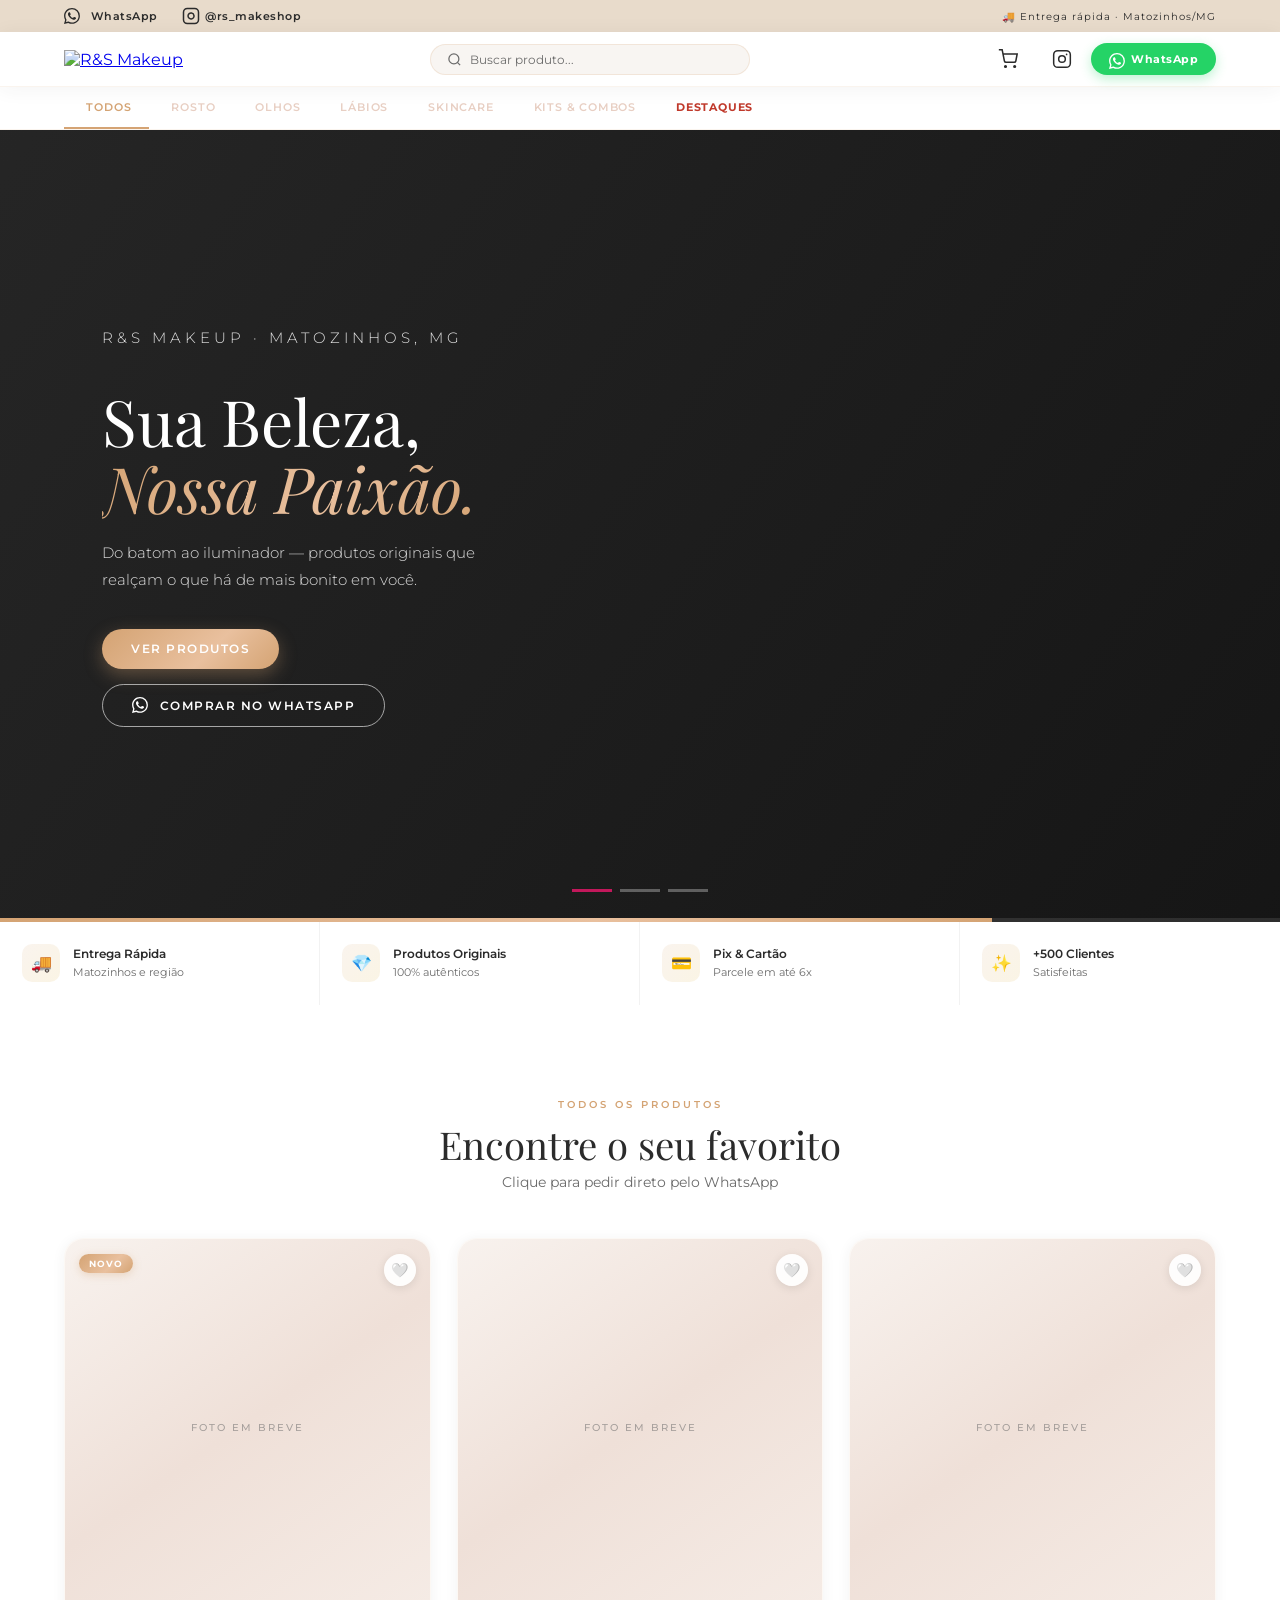
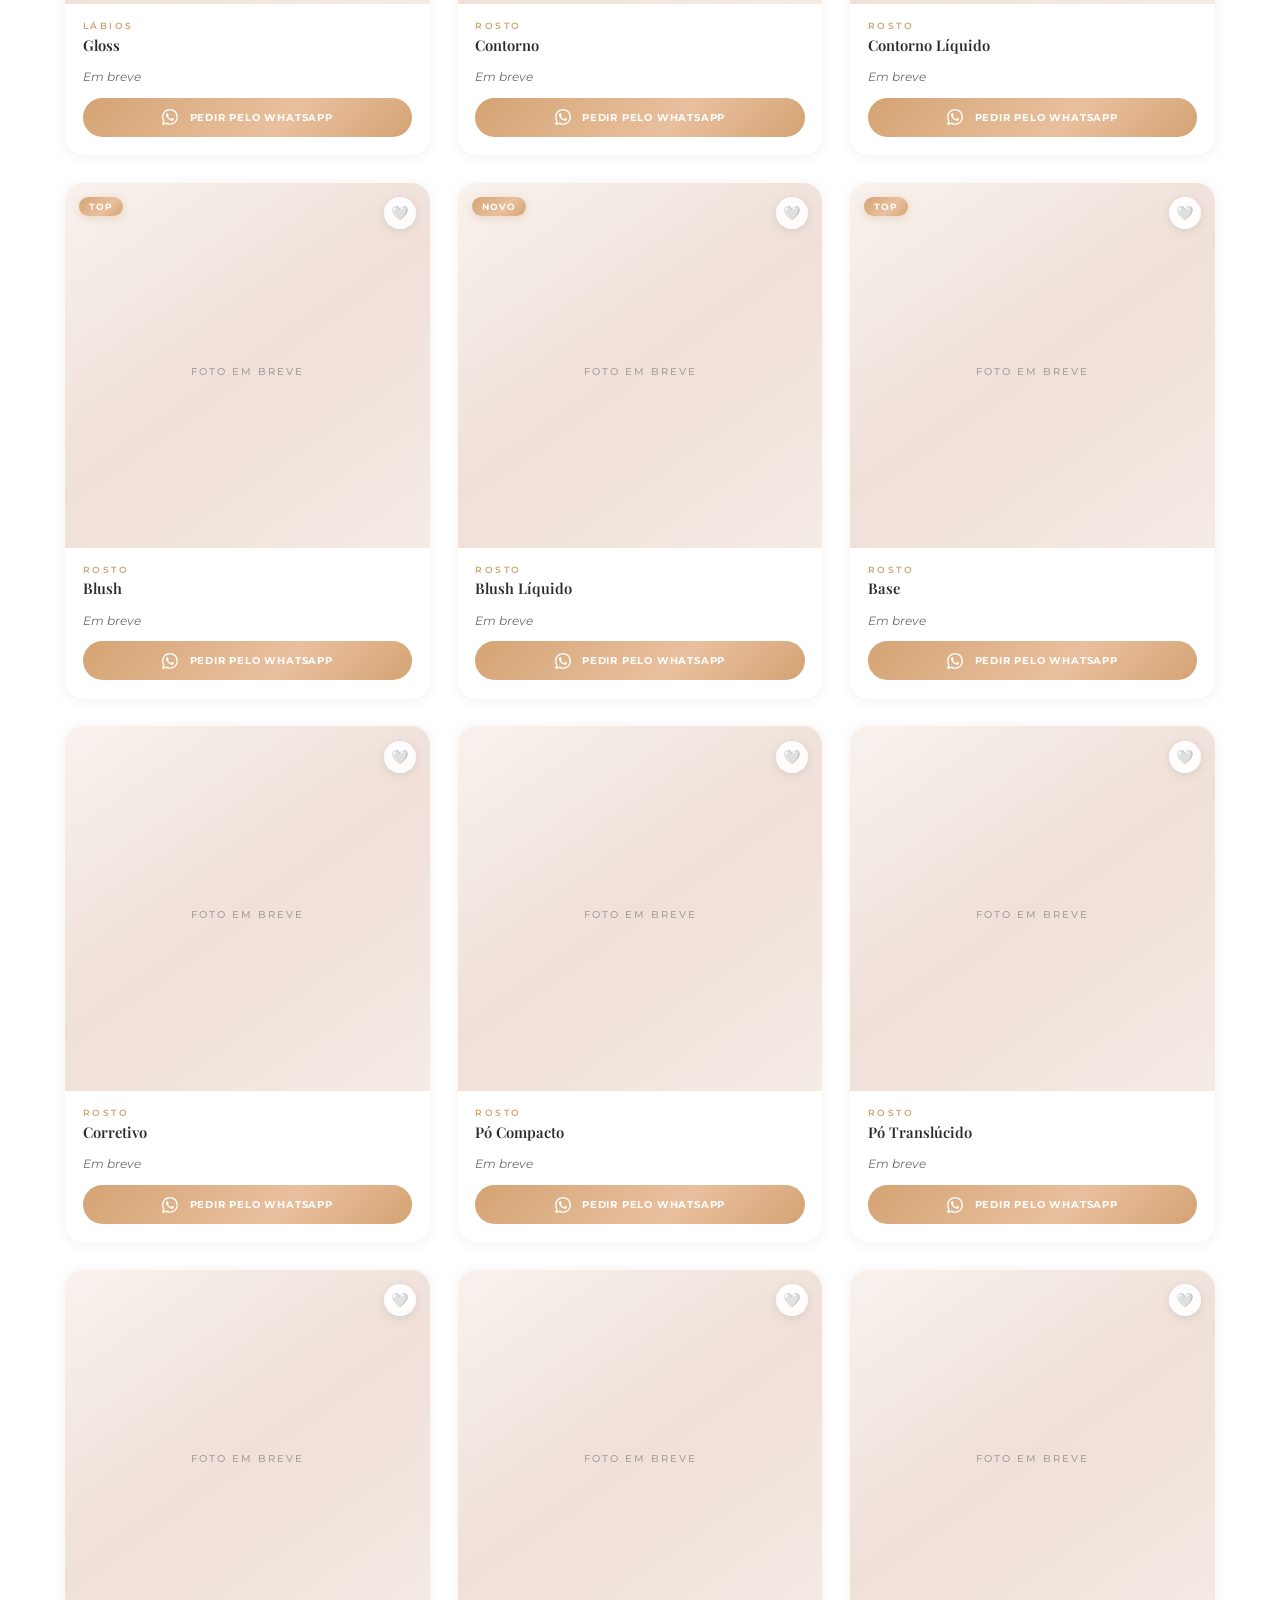
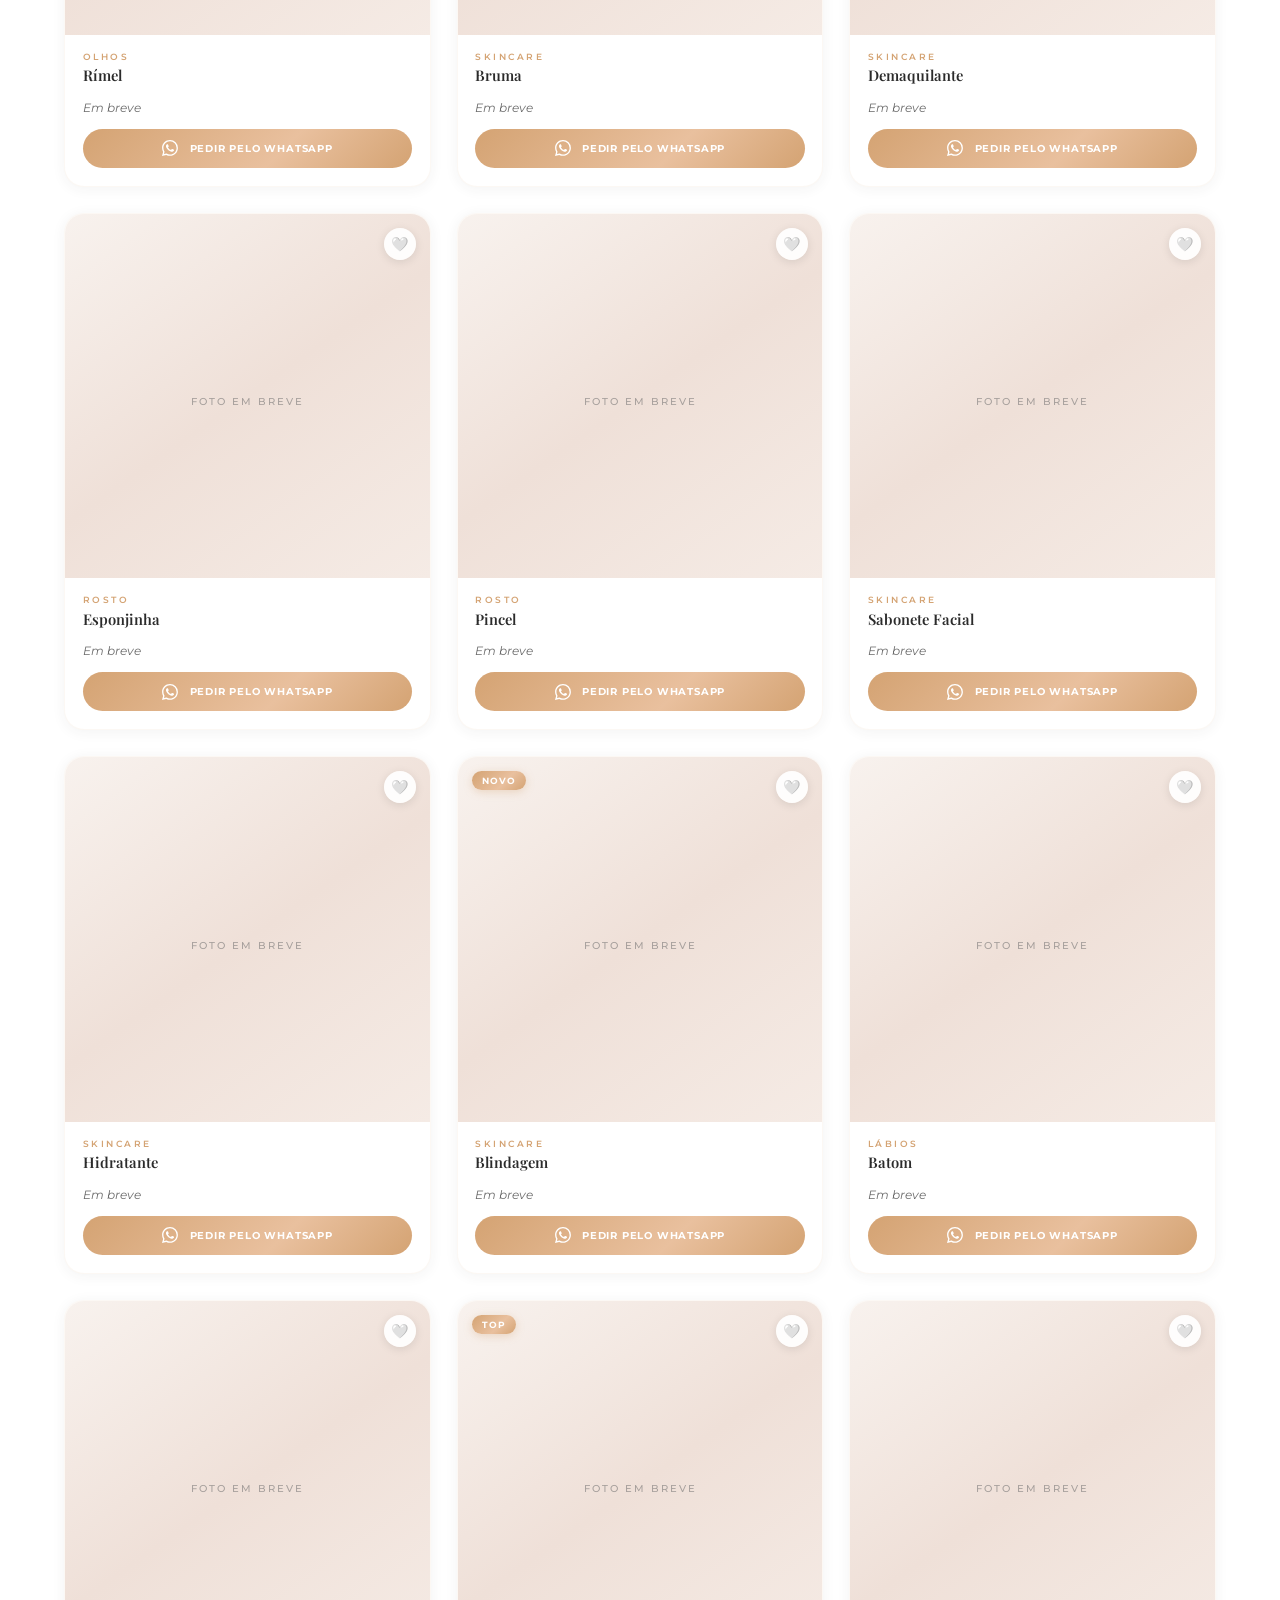
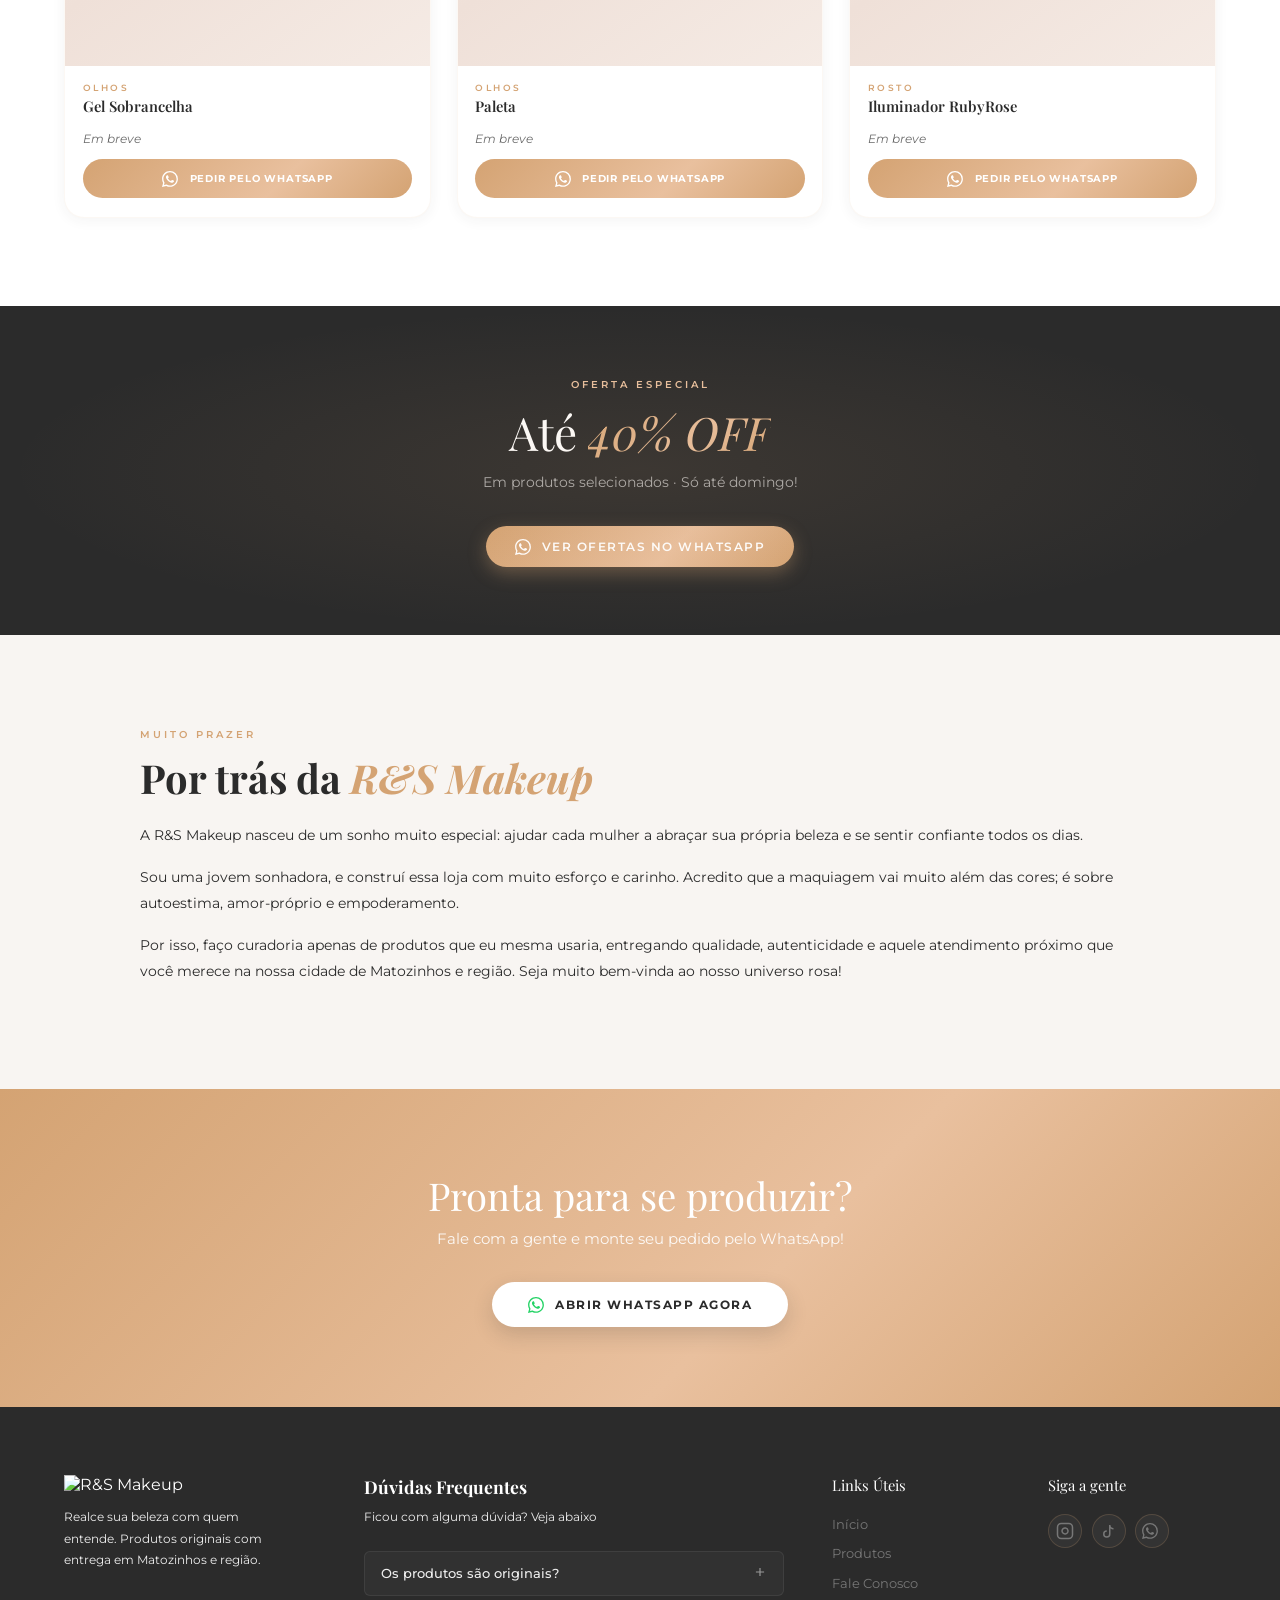
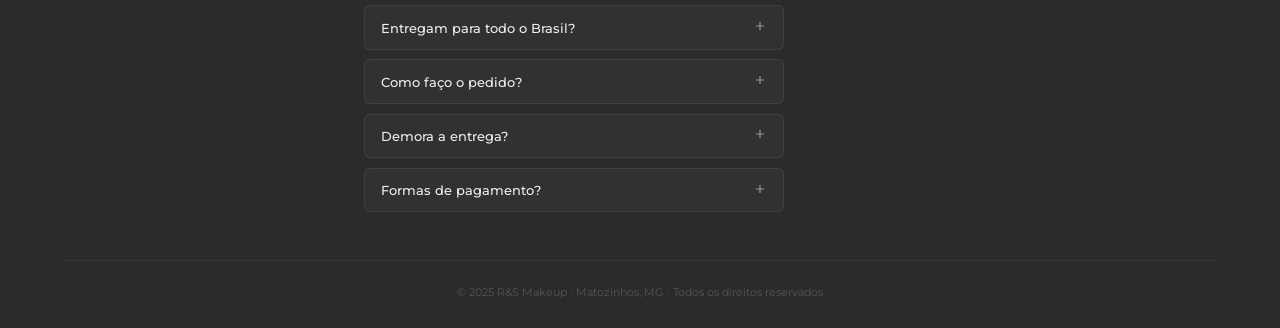
==== commit f4ac97ec: "Update index.html" ====
--- a/index.html
+++ b/index.html
@@ -1,775 +1,645 @@
 <!DOCTYPE html>
 <html lang="pt-BR">
 <head>
-    <meta charset="UTF-8">
-    <meta name="viewport" content="width=device-width, initial-scale=1.0">
-    <meta name="description" content="RendaShop: Descubra o que postar para vender no TikTok Shop todos os dias. Roteiros prontos, produtos em alta e ferramentas com IA.">
-    <meta property="og:title" content="RendaShop - Venda no TikTok Shop Todo Dia">
-    <meta property="og:description" content="Use roteiros prontos, produtos em alta e ferramentas para criar conteúdo mesmo sem aparecer.">
-    <meta property="og:image" content="https://i.postimg.cc/W4n6k4NZ/Banner-Renda-Shop.png">
-    <title>RendaShop — Venda no TikTok Shop Todo Dia</title>
- 
-    <link rel="icon" href="https://i.postimg.cc/W4n6k4NZ/Banner-Renda-Shop.png" type="image/png">
-    <link rel="apple-touch-icon" href="https://i.postimg.cc/W4n6k4NZ/Banner-Renda-Shop.png">
-    <link rel="preconnect" href="https://fonts.googleapis.com">
-    <link rel="preconnect" href="https://fonts.gstatic.com" crossorigin>
-    <link href="https://fonts.googleapis.com/css2?family=Bebas+Neue&family=Manrope:wght@400;600;700;800&display=swap" rel="stylesheet">
- 
-    <style>
-        :root {
-            --red:    #ff00b3; /* Rosa Neon Agressivo */
-            --orange: #9d00ff; /* Roxo Neon */
-            --black:  #050505;
-            --dark:   #0a0a0a;
-            --card:   #111111;
-            --border: #222222;
-            --text:   #f0f0f0;
-            --muted:  #888;
-        }
- 
-        *, *::before, *::after { margin:0; padding:0; box-sizing:border-box; }
-        html { scroll-behavior:smooth; }
-        body {
-            background:var(--black);
-            color:var(--text);
-            font-family:'Manrope',sans-serif;
-            overflow-x:hidden;
-            -webkit-font-smoothing:antialiased;
-            /* Anti-cópia: impede seleção de texto */
-            -webkit-user-select: none;
-            -moz-user-select: none;
-            -ms-user-select: none;
-            user-select: none;
-        }
- 
-        /* TICKER */
-        .ticker { background:var(--red); padding:10px 0; overflow:hidden; white-space:nowrap; }
-        .ticker-inner {
-            display:inline-block;
-            animation:ticker 22s linear infinite;
-            font-family:'Bebas Neue',sans-serif;
-            font-size:1rem; letter-spacing:2px; color:#fff;
-        }
-        .ticker-inner span { margin:0 40px; opacity:0.6; }
-        @keyframes ticker { from{transform:translateX(0)} to{transform:translateX(-50%)} }
- 
-        /* HERO */
-        .hero {
-            min-height:100vh;
-            display:flex; flex-direction:column;
-            justify-content:center; align-items:center;
-            text-align:center;
-            padding:80px 20px 60px;
-            position:relative; overflow:hidden;
-        }
-        .hero::before {
-            content:'';position:absolute;inset:0;
-            background:linear-gradient(135deg,rgba(255,45,45,0.07) 0%,transparent 60%),
-                        radial-gradient(ellipse at 80% 20%,rgba(255,106,0,0.05) 0%,transparent 60%);
-            pointer-events:none;
-        }
-        .hero::after {
-            content:'';position:absolute;inset:0;
-            background-image:linear-gradient(rgba(255,45,45,0.04) 1px,transparent 1px),
-                              linear-gradient(90deg,rgba(255,45,45,0.04) 1px,transparent 1px);
-            background-size:60px 60px;
-            pointer-events:none;
-            animation:gridShift 20s linear infinite;
-        }
-        @keyframes gridShift { from{background-position:0 0} to{background-position:60px 60px} }
- 
-        .hero-logo {
-            width:90px; height:90px; margin-bottom:24px;
-            border-radius:20px; overflow:hidden;
-            border:2px solid var(--border);
-            position:relative; z-index:1;
-            animation:fadeDown .6s ease both;
-        }
-        .hero-logo img { width:100%; height:100%; object-fit:cover; display:block; }
- 
-        .hero-badge {
-            display:inline-flex; align-items:center; gap:8px;
-            background:rgba(255,45,45,0.12); border:1px solid rgba(255,45,45,0.3);
-            color:var(--red); font-size:.8rem; font-weight:700;
-            letter-spacing:2px; text-transform:uppercase;
-            padding:6px 16px; border-radius:100px;
-            margin-bottom:28px; position:relative; z-index:1;
-            animation:fadeDown .6s .1s ease both;
-        }
-        .hero-badge::before {
-            content:''; width:8px; height:8px;
-            background:var(--red); border-radius:50%;
-            animation:blink 1s infinite;
-        }
-        @keyframes blink { 0%,100%{opacity:1} 50%{opacity:0} }
- 
-        .hero h1 {
-            font-family:'Bebas Neue',sans-serif;
-            font-size:clamp(2.8rem,8vw,6rem);
-            line-height:.95; letter-spacing:1px;
-            max-width:900px; position:relative; z-index:1;
-            animation:fadeDown .6s .2s ease both;
-        }
-        .hero h1 em {
-            font-style:normal; color:var(--red); position:relative;
-        }
-        .hero h1 em::after {
-            content:''; position:absolute;
-            bottom:4px; left:0; right:0; height:4px;
-            background:linear-gradient(90deg,var(--red),var(--orange));
-            border-radius:2px;
-        }
-        .hero-sub {
-            font-size:clamp(1rem,2.5vw,1.25rem);
-            color:#aaa; max-width:600px; line-height:1.6;
-            margin-top:24px; position:relative; z-index:1;
-            animation:fadeDown .6s .3s ease both;
-        }
-        .hero-sub strong { color:var(--text); }
- 
-        @keyframes fadeDown { from{opacity:0;transform:translateY(-20px)} to{opacity:1;transform:translateY(0)} }
- 
-        /* BOTÃO */
-        .btn-wrap {
-            position:relative; display:inline-block;
-            animation:fadeDown .6s .4s ease both; margin-top:36px;
-        }
-        .btn-cta {
-            display:inline-flex; align-items:center; justify-content:center; gap:10px;
-            background:linear-gradient(135deg,var(--red) 0%,var(--orange) 100%);
-            color:#fff; font-family:'Manrope',sans-serif;
-            font-size:1.05rem; font-weight:800;
-            text-decoration:none; padding:18px 36px;
-            border-radius:8px; cursor:pointer;
-            position:relative; overflow:hidden;
-            transition:transform .2s,box-shadow .2s;
-            box-shadow:0 6px 30px rgba(255,45,45,0.4);
-            text-transform:uppercase; letter-spacing:.5px;
-        }
-        .btn-cta::before {
-            content:''; position:absolute; inset:0;
-            background:linear-gradient(135deg,rgba(255,255,255,0.15) 0%,transparent 60%);
-            opacity:0; transition:opacity .2s;
-        }
-        .btn-cta:hover { transform:translateY(-3px); box-shadow:0 12px 40px rgba(255,45,45,0.55); }
-        .btn-cta:hover::before { opacity:1; }
-        .btn-cta:active { transform:translateY(0); }
-        .btn-pulse {
-            position:absolute; inset:-6px; border-radius:12px;
-            border:2px solid var(--red); opacity:0;
-            animation:pulseRing 2s ease-out infinite;
-        }
-        @keyframes pulseRing { 0%{opacity:.6;transform:scale(1)} 100%{opacity:0;transform:scale(1.12)} }
- 
-        .hero-caption {
-            font-size:.8rem; color:var(--muted);
-            margin-top:14px; position:relative; z-index:1;
-            animation:fadeDown .6s .5s ease both;
-        }
- 
-        /* NÚMEROS */
-        .numbers {
-            display:flex; justify-content:center; gap:48px;
-            flex-wrap:wrap; padding:60px 20px;
-            border-top:1px solid var(--border); border-bottom:1px solid var(--border);
-        }
-        .num-item { text-align:center; }
-        .num-item .n { font-family:'Bebas Neue',sans-serif; font-size:3rem; color:var(--red); line-height:1; }
-        .num-item .l { font-size:.82rem; color:var(--muted); margin-top:4px; text-transform:uppercase; letter-spacing:1px; }
- 
-        /* SEÇÕES */
-        .section { padding:90px 20px; }
-        .container { max-width:1100px; margin:0 auto; }
-        .section-tag { font-size:.75rem; font-weight:700; letter-spacing:3px; text-transform:uppercase; color:var(--red); margin-bottom:12px; }
-        .section-title { font-family:'Bebas Neue',sans-serif; font-size:clamp(2rem,5vw,3.5rem); line-height:1; margin-bottom:16px; }
-        .section-sub { color:var(--muted); font-size:1rem; line-height:1.6; max-width:520px; }
- 
-        /* BENEFÍCIOS */
-        .benefits-grid {
-            display:grid; grid-template-columns:repeat(auto-fit,minmax(240px,1fr));
-            gap:2px; margin-top:60px;
-            border:2px solid var(--border); border-radius:12px; overflow:hidden;
-        }
-        .benefit-card {
-            background:var(--card); padding:36px 28px;
-            position:relative; transition:background .25s;
-        }
-        .benefit-card:hover { background:#1c1c1c; }
-        .benefit-card::before {
-            content:''; position:absolute; top:0; left:0; right:0; height:3px;
-            background:linear-gradient(90deg,var(--red),var(--orange));
-            opacity:0; transition:opacity .25s;
-        }
-        .benefit-card:hover::before { opacity:1; }
-        .benefit-icon {
-            width:48px; height:48px; background:rgba(255,45,45,0.1);
-            border-radius:10px; display:flex; align-items:center; justify-content:center;
-            margin-bottom:20px; font-size:1.4rem;
-        }
-        .benefit-card h3 { font-size:1.1rem; font-weight:800; margin-bottom:10px; line-height:1.3; }
-        .benefit-card p { font-size:.9rem; color:var(--muted); line-height:1.6; }
- 
-        /* COMO FUNCIONA */
-        .steps { margin-top:60px; display:flex; flex-direction:column; }
-        .step {
-            display:grid; grid-template-columns:64px 1fr;
-            gap:24px; padding:32px 0;
-            border-bottom:1px solid var(--border); align-items:start;
-        }
-        .step:last-child { border-bottom:none; }
-        .step-num { font-family:'Bebas Neue',sans-serif; font-size:3.5rem; color:var(--border); line-height:1; }
-        .step-content h3 { font-size:1.15rem; font-weight:800; margin-bottom:8px; }
-        .step-content p { font-size:.92rem; color:var(--muted); line-height:1.6; }
-        .step-tag {
-            display:inline-block; background:rgba(255,45,45,0.1); color:var(--red);
-            font-size:.72rem; font-weight:700; letter-spacing:1px; text-transform:uppercase;
-            padding:3px 10px; border-radius:4px; margin-bottom:8px;
-        }
- 
-        /* PROVA SOCIAL */
-        .proof-section { background:var(--dark); }
-        .proof-box {
-            border:1px solid var(--border); border-radius:12px;
-            padding:40px; margin-top:48px; position:relative; overflow:hidden;
-        }
-        .proof-box::before {
-            content:'"'; position:absolute; top:-20px; left:24px;
-            font-family:'Bebas Neue',sans-serif; font-size:10rem;
-            color:var(--red); opacity:.06; line-height:1;
-        }
-        .proof-text { font-size:clamp(1.1rem,2.5vw,1.4rem); line-height:1.6; font-weight:600; position:relative; z-index:1; }
-        .proof-text strong { color:var(--red); }
-        .proof-meta { margin-top:24px; display:flex; align-items:center; gap:14px; }
-        .proof-avatar {
-            width:44px; height:44px; flex-shrink:0;
-            background:linear-gradient(135deg,var(--red),var(--orange));
-            border-radius:50%; display:flex; align-items:center; justify-content:center;
-            font-weight:800; font-size:1.1rem;
-        }
-        .proof-name { font-weight:700; font-size:.95rem; }
-        .proof-role { font-size:.8rem; color:var(--muted); }
- 
-        .proof-stats {
-            display:grid; grid-template-columns:repeat(3,1fr);
-            gap:2px; margin-top:48px;
-            border:1px solid var(--border); border-radius:12px; overflow:hidden;
-        }
-        .proof-stat { background:var(--card); padding:28px 20px; text-align:center; }
-        .proof-stat .val { font-family:'Bebas Neue',sans-serif; font-size:2.4rem; color:var(--red); }
-        .proof-stat .desc { font-size:.82rem; color:var(--muted); margin-top:4px; }
- 
-        /* GARANTIA */
-        .guarantee {
-            border:2px dashed rgba(255,45,45,0.3); border-radius:16px;
-            padding:48px 40px; text-align:center; margin-top:60px;
-            background:rgba(255,45,45,0.03);
-        }
-        .guarantee-icon { font-size:3rem; margin-bottom:16px; }
-        .guarantee h3 { font-family:'Bebas Neue',sans-serif; font-size:2rem; margin-bottom:12px; }
-        .guarantee p { color:var(--muted); max-width:480px; margin:0 auto; line-height:1.7; }
-        .guarantee strong { color:var(--text); }
- 
-        /* CTA FINAL */
-        .cta-final {
-            text-align:center; padding:100px 20px;
-            position:relative; overflow:hidden;
-        }
-        .cta-final::after {
-            content:''; position:absolute; inset:0;
-            background:radial-gradient(ellipse at center bottom,rgba(255,45,45,0.07) 0%,transparent 70%);
-            pointer-events:none;
-        }
-        .urgency-label {
-            display:inline-flex; align-items:center; gap:8px;
-            background:rgba(255,45,45,0.1); border:1px solid rgba(255,45,45,0.25);
-            color:var(--red); font-size:.78rem; font-weight:700;
-            letter-spacing:2px; text-transform:uppercase;
-            padding:6px 16px; border-radius:100px; margin-bottom:28px;
-            animation:pulseUrgency 2s ease infinite;
-        }
-        @keyframes pulseUrgency {
-            0%,100%{box-shadow:0 0 0 0 rgba(255,45,45,0.3)}
-            50%{box-shadow:0 0 0 8px rgba(255,45,45,0)}
-        }
-        .cta-final h2 {
-            font-family:'Bebas Neue',sans-serif;
-            font-size:clamp(2.5rem,7vw,5rem); line-height:.95;
-            margin-bottom:20px; position:relative; z-index:1;
-        }
-        .cta-final > p {
-            color:var(--muted); max-width:460px; margin:0 auto 40px;
-            line-height:1.6; position:relative; z-index:1;
-        }
-        .cta-final .btn-wrap { position:relative; z-index:1; margin-top:0; }
-        .cta-security {
-            display:flex; align-items:center; justify-content:center;
-            gap:20px; margin-top:24px; flex-wrap:wrap;
-            position:relative; z-index:1;
-        }
-        .cta-security span { display:flex; align-items:center; gap:6px; font-size:.8rem; color:var(--muted); }
- 
-        /* FOOTER */
-        footer { background:#000; border-top:1px solid var(--border); padding:32px 20px; text-align:center; }
-        footer img { width:60px; height:60px; border-radius:12px; margin-bottom:12px; opacity:.6; }
-        footer p { font-size:.82rem; color:#444; }
- 
-        /* REVEAL ANIMATIONS */
-        .reveal { opacity:0; transform:translateY(30px); transition:opacity 0.8s cubic-bezier(0.16, 1, 0.3, 1), transform 0.8s cubic-bezier(0.16, 1, 0.3, 1); will-change: opacity, transform; }
-        .reveal.visible { opacity:1; transform:translateY(0); }
-        
-        .reveal-left { opacity:0; transform:translateX(-30px); transition:opacity 0.8s cubic-bezier(0.16, 1, 0.3, 1), transform 0.8s cubic-bezier(0.16, 1, 0.3, 1); will-change: opacity, transform; }
-        .reveal-left.visible { opacity:1; transform:translateX(0); }
-        
-        .reveal-right { opacity:0; transform:translateX(30px); transition:opacity 0.8s cubic-bezier(0.16, 1, 0.3, 1), transform 0.8s cubic-bezier(0.16, 1, 0.3, 1); will-change: opacity, transform; }
-        .reveal-right.visible { opacity:1; transform:translateX(0); }
-        
-        .reveal-scale { opacity:0; transform:scale(0.95); transition:opacity 0.8s cubic-bezier(0.16, 1, 0.3, 1), transform 0.8s cubic-bezier(0.16, 1, 0.3, 1); will-change: opacity, transform; }
-        .reveal-scale.visible { opacity:1; transform:scale(1); }
-        
-        /* Delays stagger options */
-        .delay-100 { transition-delay: 100ms; }
-        .delay-200 { transition-delay: 200ms; }
-        .delay-300 { transition-delay: 300ms; }
- 
-        /* GALERIA FATURAMENTO */
-        .faturamento-gallery {
-            display:flex;
-            flex-direction:column;
-            align-items:center;
-            gap:16px;
-            margin:40px auto;
-            padding:0 16px;
-        }
-        .fat-img {
-            width:100%;
-            max-width:280px;
-            border-radius:14px;
-            overflow:hidden;
-            border:2px solid var(--border);
-            box-shadow:0 8px 24px rgba(0,0,0,0.5);
-        }
-        .fat-img img {
-            width:100%;
-            display:block;
-        }
-        .fat-img-destaque {
-            border-color:var(--red);
-            box-shadow:0 12px 40px rgba(255,0,179,0.35);
-            transform:scale(1.03);
-            z-index:2;
-            position:relative;
-        }
-
-        /* Desktop: lado a lado */
-        @media(min-width:768px){
-            .faturamento-gallery {
-                flex-direction:row;
-                justify-content:center;
-                flex-wrap:wrap;
-                gap:24px;
-                padding:0 20px;
-            }
-            .fat-img {
-                max-width:260px;
-            }
-            .fat-img-destaque {
-                max-width:300px;
-                transform:scale(1.06);
-            }
-        }
-
-        /* RESPONSIVE */
-        @media(max-width:600px){
-            .numbers{gap:28px;}
-            .proof-stats{grid-template-columns:1fr;}
-            .proof-box{padding:28px 20px;}
-            .guarantee{padding:36px 20px;}
-            .step{grid-template-columns:48px 1fr;gap:16px;}
-            .step-num{font-size:2.5rem;}
-        }
-        @media(prefers-reduced-motion:reduce){
-            *,.ticker-inner,.btn-pulse,.hero::after{animation:none!important;transition:none!important;}
-        }
-    </style>
+<meta charset="UTF-8">
+<meta name="viewport" content="width=device-width, initial-scale=1.0">
+<title>R&S Makeup | Realce sua Beleza · Matozinhos, MG</title>
+<meta name="description" content="R&S Makeup · Maquiagem original com entrega rápida em Matozinhos e região. Peça pelo WhatsApp!">
+<link rel="icon" href="https://i.postimg.cc/rmd8bnBB/LOGO-RS-MAKEUP.png" type="image/png">
+<link rel="preconnect" href="https://fonts.googleapis.com">
+<link rel="preconnect" href="https://fonts.gstatic.com" crossorigin>
+<link rel="stylesheet" href="store.css">
+<script src="https://cdn.jsdelivr.net/npm/@supabase/supabase-js@2"></script>
+<script src="supabase-config.js"></script>
 </head>
 <body>
- 
-<!-- TICKER -->
-<div class="ticker" aria-hidden="true">
-    <div class="ticker-inner">
-        🔥 PRODUTOS EM ALTA AGORA <span>|</span> ROTEIROS PRONTOS PARA GRAVAR <span>|</span> VENDA SEM APARECER <span>|</span> CONTEÚDO COM IA <span>|</span> TIKTOK SHOP <span>|</span>
-        🔥 PRODUTOS EM ALTA AGORA <span>|</span> ROTEIROS PRONTOS PARA GRAVAR <span>|</span> VENDA SEM APARECER <span>|</span> CONTEÚDO COM IA <span>|</span> TIKTOK SHOP <span>|</span>
-    </div>
+
+<!-- TOP BAR -->
+<div class="top-bar">
+  <div class="top-bar-left">
+    <a href="#" id="link-wpp-top"><svg xmlns="http://www.w3.org/2000/svg" viewBox="0 0 16 16" width="16" height="16" fill="currentColor" style="margin-right:5px;vertical-align:text-bottom"><path d="M13.601 2.326A7.854 7.854 0 0 0 7.994 0C3.627 0 .068 3.558.064 7.926c0 1.399.366 2.76 1.057 3.965L0 16l4.204-1.102a7.933 7.933 0 0 0 3.79.965h.004c4.368 0 7.926-3.558 7.93-7.93A7.898 7.898 0 0 0 13.6 2.326zM7.994 14.521a6.573 6.573 0 0 1-3.356-.92l-.24-.144-2.494.654.666-2.433-.156-.251a6.56 6.56 0 0 1-1.007-3.505c0-3.626 2.957-6.584 6.591-6.584a6.56 6.56 0 0 1 4.66 1.931 6.557 6.557 0 0 1 1.928 4.66c-.004 3.639-2.961 6.592-6.592 6.592zm3.615-4.934c-.197-.099-1.17-.578-1.353-.646-.182-.065-.315-.099-.445.099-.133.197-.513.646-.627.775-.114.133-.232.148-.43.05-.197-.1-.836-.308-1.592-.985-.59-.525-.985-1.175-1.103-1.372-.114-.198-.011-.304.088-.403.087-.088.197-.232.296-.346.1-.114.133-.198.198-.33.065-.134.034-.248-.015-.347-.05-.099-.445-1.076-.612-1.47-.16-.389-.323-.335-.445-.34-.114-.007-.247-.007-.38-.007a.729.729 0 0 0-.529.247c-.182.198-.691.677-.691 1.654 0 .977.71 1.916.81 2.049.098.133 1.394 2.132 3.383 2.992.47.205.84.326 1.129.418.475.152.904.129 1.246.08.38-.058 1.171-.48 1.338-.943.164-.464.164-.86.114-.943-.049-.084-.182-.133-.38-.232z"/></svg> WhatsApp</a>
+    <a href="https://www.instagram.com/rs_makeshop?igsh=cG5wMzRxcWtyMnly" id="link-insta-top" target="_blank"><svg viewBox="0 0 24 24" width="18" height="18" stroke="currentColor" stroke-width="2" fill="none"><rect x="2" y="2" width="20" height="20" rx="5"/><path d="M16 11.37A4 4 0 1 1 12.63 8 4 4 0 0 1 16 11.37z"/><line x1="17.5" y1="6.5" x2="17.51" y2="6.5"/></svg> @rs_makeshop</a>
+  </div>
+  <div class="top-bar-right">🚚 Entrega rápida · Matozinhos/MG</div>
 </div>
- 
-<!-- HERO -->
-<section class="hero">
-    <div class="hero-logo">
-        <img src="https://i.postimg.cc/W4n6k4NZ/Banner-Renda-Shop.png" alt="RendaShop" width="90" height="90" fetchpriority="high">
-    </div>
-    <div class="hero-badge">🔥 Acesso disponível agora</div>
-    <h1>Fature <em>R$2.000+ por dia</em> no TikTok<br>Shop sem adivinhar produtos!</h1>
-    <p class="hero-sub">Descubra os produtos que estão explodindo <strong>AGORA</strong> com ranking real-time + prompts IA prontos que convertem em vendas. Pare de perder tempo e comece a ganhar renda extra de verdade.</p>
-    
-    <!-- MOCKUP / DASHBOARD IMAGE -->
-    <div class="hero-image reveal" style="max-width:900px; margin:40px auto; padding:0 20px;">
-        <img src="https://i.postimg.cc/TYx3L4Fk/Captura-de-Tela-2026-04-27-a-s-20-27-21.png" alt="Plataforma RendaShop" style="width:100%; height:auto; display:block; filter: drop-shadow(0px 20px 50px rgba(255,0,179,0.15)); border-radius:12px;">
-    </div>
-
-    <div class="btn-wrap">
-        <div class="btn-pulse"></div>
-        <a href="https://go.perfectpay.com.br/PPU38CQB54C" class="btn-cta" target="_blank" rel="noopener noreferrer">
-            ▶ Quero acesso ao RendaShop
-        </a>
-    </div>
-    <p class="hero-caption">✓ Acesso imediato &nbsp;·&nbsp; ✓ Garantia de 7 dias &nbsp;·&nbsp; ✓ Cancele quando quiser</p>
+
+<!-- PROMO BAR -->
+<div class="promo-bar" id="promo-bar" style="display:none">
+  <span id="promo-text"> PROMOÇÃO DA SEMANA · Até 40% OFF · Termina em:</span>
+  <div class="countdown">
+    <div class="cd-unit"><span id="cd-d">00</span><span class="cd-lbl">dias</span></div>
+    <span style="font-weight:700">:</span>
+    <div class="cd-unit"><span id="cd-h">00</span><span class="cd-lbl">h</span></div>
+    <span style="font-weight:700">:</span>
+    <div class="cd-unit"><span id="cd-m">00</span><span class="cd-lbl">min</span></div>
+  </div>
+</div>
+
+<!-- NAVBAR -->
+<div class="navbar-main" id="navbar">
+  <div class="nav-logo">
+    <a href="index.html"><img src="https://i.postimg.cc/rmd8bnBB/LOGO-RS-MAKEUP.png" alt="R&S Makeup"></a>
+  </div>
+  <div class="nav-search">
+    <svg viewBox="0 0 24 24"><circle cx="11" cy="11" r="8"/><path d="m21 21-4.35-4.35"/></svg>
+    <input type="text" placeholder="Buscar produto..." id="search-input" oninput="searchProducts(this.value)">
+  </div>
+  <div class="nav-icons">
+    <a href="carrinho.html" id="link-cart-nav" style="position:relative; color: var(--brown); margin-right: 15px; display: inline-flex; align-items: center; text-decoration: none;">
+      <svg viewBox="0 0 24 24" width="22" height="22" stroke="currentColor" stroke-width="2" fill="none"><circle cx="9" cy="21" r="1"></circle><circle cx="20" cy="21" r="1"></circle><path d="M1 1h4l2.68 13.39a2 2 0 0 0 2 1.61h9.72a2 2 0 0 0 2-1.61L23 6H6"></path></svg>
+      <span id="cart-count-badge" style="position:absolute; top:-6px; right:-8px; background:var(--gold); color:#fff; font-size:10px; font-weight:700; width:16px; height:16px; border-radius:50%; display:none; align-items:center; justify-content:center;">0</span>
+    </a>
+    <a href="https://www.instagram.com/rs_makeshop?igsh=cG5wMzRxcWtyMnly" id="link-insta-nav" target="_blank">
+      <svg viewBox="0 0 24 24"><rect x="2" y="2" width="20" height="20" rx="5"/><circle cx="12" cy="12" r="4"/><circle cx="17.5" cy="6.5" r="1" fill="currentColor" stroke="none"/></svg>
+    </a>
+    <a href="#" id="link-wpp-nav" class="nav-wpp-btn">
+      <svg xmlns="http://www.w3.org/2000/svg" viewBox="0 0 16 16" width="16" height="16" fill="currentColor" style="margin-right:2px;transform:translateY(2px)"><path d="M13.601 2.326A7.854 7.854 0 0 0 7.994 0C3.627 0 .068 3.558.064 7.926c0 1.399.366 2.76 1.057 3.965L0 16l4.204-1.102a7.933 7.933 0 0 0 3.79.965h.004c4.368 0 7.926-3.558 7.93-7.93A7.898 7.898 0 0 0 13.6 2.326zM7.994 14.521a6.573 6.573 0 0 1-3.356-.92l-.24-.144-2.494.654.666-2.433-.156-.251a6.56 6.56 0 0 1-1.007-3.505c0-3.626 2.957-6.584 6.591-6.584a6.56 6.56 0 0 1 4.66 1.931 6.557 6.557 0 0 1 1.928 4.66c-.004 3.639-2.961 6.592-6.592 6.592zm3.615-4.934c-.197-.099-1.17-.578-1.353-.646-.182-.065-.315-.099-.445.099-.133.197-.513.646-.627.775-.114.133-.232.148-.43.05-.197-.1-.836-.308-1.592-.985-.59-.525-.985-1.175-1.103-1.372-.114-.198-.011-.304.088-.403.087-.088.197-.232.296-.346.1-.114.133-.198.198-.33.065-.134.034-.248-.015-.347-.05-.099-.445-1.076-.612-1.47-.16-.389-.323-.335-.445-.34-.114-.007-.247-.007-.38-.007a.729.729 0 0 0-.529.247c-.182.198-.691.677-.691 1.654 0 .977.71 1.916.81 2.049.098.133 1.394 2.132 3.383 2.992.47.205.84.326 1.129.418.475.152.904.129 1.246.08.38-.058 1.171-.48 1.338-.943.164-.464.164-.86.114-.943-.049-.084-.182-.133-.38-.232z"/></svg>
+      WhatsApp
+    </a>
+  </div>
+</div>
+
+<!-- CATEGORY NAV -->
+<nav class="cat-navbar">
+  <div class="cat-navbar-inner">
+    <button class="cat-nav-item active" onclick="filterCat('todos',this)"><span class="cat-icon"></span> Todos</button>
+    <button class="cat-nav-item" onclick="filterCat('rosto',this)"><span class="cat-icon"></span> Rosto</button>
+    <button class="cat-nav-item" onclick="filterCat('olhos',this)"><span class="cat-icon"></span> Olhos</button>
+    <button class="cat-nav-item" onclick="filterCat('labios',this)"><span class="cat-icon"></span> Lábios</button>
+    <button class="cat-nav-item" onclick="filterCat('skincare',this)"><span class="cat-icon"></span> Skincare</button>
+    <button class="cat-nav-item" onclick="filterCat('kits',this)"><span class="cat-icon"></span> Kits & Combos</button>
+    <button class="cat-nav-item" style="color:#c0392b;font-weight:700" onclick="filterHighlight()"><span class="cat-icon"></span> Destaques</button>
+  </div>
+</nav>
+
+<!-- HERO SLIDER -->
+<section class="hero-slider" id="heroSlider">
+
+  <!-- ─── Progress bar ─── -->
+  <div class="slider-progress"><div class="slider-progress-bar" id="sliderProgress"></div></div>
+
+  <!-- ─── Slides ─── -->
+  <div class="slides-track" id="slidesTrack">
+
+    <!-- Slide 1 -->
+    <div class="slide active" data-slide="0">
+      <div class="slide-bg" style="background-image:url('https://images.unsplash.com/photo-1522335789203-aabd1fc54bc9?auto=format&fit=crop&w=1600&q=85')"></div>
+      <div class="slide-overlay" style="background:linear-gradient(125deg,rgba(43,43,43,.78) 0%,rgba(43,43,43,.18) 100%)"></div>
+      <div class="slide-content">
+        <p class="hero-label">R&S Makeup · Matozinhos, MG</p>
+        <h1>Sua Beleza,<br><em>Nossa Paixão.</em></h1>
+        <p>Do batom ao iluminador — produtos originais que realçam o que há de mais bonito em você.</p>
+        <div class="hero-btns">
+          <a href="#produtos" class="btn btn-gold"> Ver Produtos</a>
+          <a href="#" id="link-wpp-hero" class="btn btn-outline-white"><svg xmlns="http://www.w3.org/2000/svg" viewBox="0 0 16 16" width="16" height="16" fill="currentColor" style="margin-right:5px;vertical-align:text-bottom"><path d="M13.601 2.326A7.854 7.854 0 0 0 7.994 0C3.627 0 .068 3.558.064 7.926c0 1.399.366 2.76 1.057 3.965L0 16l4.204-1.102a7.933 7.933 0 0 0 3.79.965h.004c4.368 0 7.926-3.558 7.93-7.93A7.898 7.898 0 0 0 13.6 2.326zM7.994 14.521a6.573 6.573 0 0 1-3.356-.92l-.24-.144-2.494.654.666-2.433-.156-.251a6.56 6.56 0 0 1-1.007-3.505c0-3.626 2.957-6.584 6.591-6.584a6.56 6.56 0 0 1 4.66 1.931 6.557 6.557 0 0 1 1.928 4.66c-.004 3.639-2.961 6.592-6.592 6.592zm3.615-4.934c-.197-.099-1.17-.578-1.353-.646-.182-.065-.315-.099-.445.099-.133.197-.513.646-.627.775-.114.133-.232.148-.43.05-.197-.1-.836-.308-1.592-.985-.59-.525-.985-1.175-1.103-1.372-.114-.198-.011-.304.088-.403.087-.088.197-.232.296-.346.1-.114.133-.198.198-.33.065-.134.034-.248-.015-.347-.05-.099-.445-1.076-.612-1.47-.16-.389-.323-.335-.445-.34-.114-.007-.247-.007-.38-.007a.729.729 0 0 0-.529.247c-.182.198-.691.677-.691 1.654 0 .977.71 1.916.81 2.049.098.133 1.394 2.132 3.383 2.992.47.205.84.326 1.129.418.475.152.904.129 1.246.08.38-.058 1.171-.48 1.338-.943.164-.464.164-.86.114-.943-.049-.084-.182-.133-.38-.232z"/></svg> Comprar no WhatsApp</a>
+        </div>
+      </div>
+    </div>
+
+    <!-- Slide 2 -->
+    <div class="slide" data-slide="1">
+      <div class="slide-bg" style="background-image:url('https://images.unsplash.com/photo-1596462502278-27bfdc403348?auto=format&fit=crop&w=1600&q=85')"></div>
+      <div class="slide-overlay" style="background:linear-gradient(125deg,rgba(43,43,43,.78) 0%,rgba(43,43,43,.18) 100%)"></div>
+      <div class="slide-content">
+        <p class="hero-label"> Novidades da Semana</p>
+        <h1>Cores que<br><em>Encantam.</em></h1>
+        <p>Blushes, glosses e batom nas cores mais quentes da temporada. Peça e receba em Matozinhos!</p>
+        <div class="hero-btns">
+          <a href="#produtos" class="btn btn-gold"> Ver Lábios & Blush</a>
+          <a href="#" class="btn btn-outline-white slider-wpp"><svg xmlns="http://www.w3.org/2000/svg" viewBox="0 0 16 16" width="16" height="16" fill="currentColor" style="margin-right:5px;vertical-align:text-bottom"><path d="M13.601 2.326A7.854 7.854 0 0 0 7.994 0C3.627 0 .068 3.558.064 7.926c0 1.399.366 2.76 1.057 3.965L0 16l4.204-1.102a7.933 7.933 0 0 0 3.79.965h.004c4.368 0 7.926-3.558 7.93-7.93A7.898 7.898 0 0 0 13.6 2.326zM7.994 14.521a6.573 6.573 0 0 1-3.356-.92l-.24-.144-2.494.654.666-2.433-.156-.251a6.56 6.56 0 0 1-1.007-3.505c0-3.626 2.957-6.584 6.591-6.584a6.56 6.56 0 0 1 4.66 1.931 6.557 6.557 0 0 1 1.928 4.66c-.004 3.639-2.961 6.592-6.592 6.592zm3.615-4.934c-.197-.099-1.17-.578-1.353-.646-.182-.065-.315-.099-.445.099-.133.197-.513.646-.627.775-.114.133-.232.148-.43.05-.197-.1-.836-.308-1.592-.985-.59-.525-.985-1.175-1.103-1.372-.114-.198-.011-.304.088-.403.087-.088.197-.232.296-.346.1-.114.133-.198.198-.33.065-.134.034-.248-.015-.347-.05-.099-.445-1.076-.612-1.47-.16-.389-.323-.335-.445-.34-.114-.007-.247-.007-.38-.007a.729.729 0 0 0-.529.247c-.182.198-.691.677-.691 1.654 0 .977.71 1.916.81 2.049.098.133 1.394 2.132 3.383 2.992.47.205.84.326 1.129.418.475.152.904.129 1.246.08.38-.058 1.171-.48 1.338-.943.164-.464.164-.86.114-.943-.049-.084-.182-.133-.38-.232z"/></svg> Pedir pelo WhatsApp</a>
+        </div>
+      </div>
+    </div>
+
+    <!-- Slide 3 -->
+    <div class="slide" data-slide="2">
+      <div class="slide-bg" style="background-image:url('https://images.unsplash.com/photo-1487412947147-5cebf100ffc2?auto=format&fit=crop&w=1600&q=85')"></div>
+      <div class="slide-overlay" style="background:linear-gradient(125deg,rgba(43,43,43,.8) 0%,rgba(43,43,43,.2) 100%)"></div>
+      <div class="slide-content">
+        <p class="hero-label"> Skincare & Cuidados</p>
+        <h1>Pele Perfeita,<br><em>Toda Semana.</em></h1>
+        <p>Hidratante, bruma, demaquilante e muito mais. Cuide da sua pele com quem entende!</p>
+        <div class="hero-btns">
+          <a href="#produtos" class="btn btn-gold"> Ver Skincare</a>
+          <a href="#" class="btn btn-outline-white slider-wpp"><svg xmlns="http://www.w3.org/2000/svg" viewBox="0 0 16 16" width="16" height="16" fill="currentColor" style="margin-right:5px;vertical-align:text-bottom"><path d="M13.601 2.326A7.854 7.854 0 0 0 7.994 0C3.627 0 .068 3.558.064 7.926c0 1.399.366 2.76 1.057 3.965L0 16l4.204-1.102a7.933 7.933 0 0 0 3.79.965h.004c4.368 0 7.926-3.558 7.93-7.93A7.898 7.898 0 0 0 13.6 2.326zM7.994 14.521a6.573 6.573 0 0 1-3.356-.92l-.24-.144-2.494.654.666-2.433-.156-.251a6.56 6.56 0 0 1-1.007-3.505c0-3.626 2.957-6.584 6.591-6.584a6.56 6.56 0 0 1 4.66 1.931 6.557 6.557 0 0 1 1.928 4.66c-.004 3.639-2.961 6.592-6.592 6.592zm3.615-4.934c-.197-.099-1.17-.578-1.353-.646-.182-.065-.315-.099-.445.099-.133.197-.513.646-.627.775-.114.133-.232.148-.43.05-.197-.1-.836-.308-1.592-.985-.59-.525-.985-1.175-1.103-1.372-.114-.198-.011-.304.088-.403.087-.088.197-.232.296-.346.1-.114.133-.198.198-.33.065-.134.034-.248-.015-.347-.05-.099-.445-1.076-.612-1.47-.16-.389-.323-.335-.445-.34-.114-.007-.247-.007-.38-.007a.729.729 0 0 0-.529.247c-.182.198-.691.677-.691 1.654 0 .977.71 1.916.81 2.049.098.133 1.394 2.132 3.383 2.992.47.205.84.326 1.129.418.475.152.904.129 1.246.08.38-.058 1.171-.48 1.338-.943.164-.464.164-.86.114-.943-.049-.084-.182-.133-.38-.232z"/></svg> Pedir pelo WhatsApp</a>
+        </div>
+      </div>
+    </div>
+
+  </div><!-- /slides-track -->
+
+  <!-- ─── Arrows ─── -->
+  <button class="slider-arrow prev" id="sliderPrev" aria-label="Slide anterior">‹</button>
+  <button class="slider-arrow next" id="sliderNext" aria-label="Próximo slide">›</button>
+
+  <!-- ─── Dots ─── -->
+  <div class="slider-dots" id="sliderDots">
+    <button class="sdot active" data-idx="0" aria-label="Slide 1"></button>
+    <button class="sdot" data-idx="1" aria-label="Slide 2"></button>
+    <button class="sdot" data-idx="2" aria-label="Slide 3"></button>
+  </div>
+
 </section>
- 
-<!-- NÚMEROS -->
-<div class="numbers reveal">
-    <div class="num-item">
-        <div class="n">+3.200</div>
-        <div class="l">Criadores ativos</div>
-    </div>
-    <div class="num-item">
-        <div class="n">Diário</div>
-        <div class="l">Atualização de produtos</div>
-    </div>
-    <div class="num-item">
-        <div class="n">+500</div>
-        <div class="l">Roteiros no acervo</div>
-    </div>
-    <div class="num-item">
-        <div class="n">7 dias</div>
-        <div class="l">Garantia total</div>
-    </div>
+
+<!-- TRUST -->
+<div class="trust">
+  <div class="trust-item"><div class="trust-icon">🚚</div><div class="trust-text"><strong>Entrega Rápida</strong><span>Matozinhos e região</span></div></div>
+  <div class="trust-item"><div class="trust-icon">💎</div><div class="trust-text"><strong>Produtos Originais</strong><span>100% autênticos</span></div></div>
+  <div class="trust-item"><div class="trust-icon">💳</div><div class="trust-text"><strong>Pix & Cartão</strong><span>Parcele em até 6x</span></div></div>
+  <div class="trust-item"><div class="trust-icon">✨</div><div class="trust-text"><strong>+500 Clientes</strong><span>Satisfeitas</span></div></div>
 </div>
- 
-<!-- BENEFÍCIOS -->
-<section class="section">
-    <div class="container">
-        <div class="reveal">
-            <p class="section-tag">O que você recebe</p>
-            <h2 class="section-title">Tudo que você precisa<br>para vender todo dia</h2>
-            <p class="section-sub">Sem precisar inventar nada do zero. Sem precisar aparecer. Sem precisar saber editar.</p>
-        </div>
-        <div class="benefits-grid">
-            <div class="benefit-card reveal-scale delay-100">
-                <div class="benefit-icon">📦</div>
-                <h3>Produtos que estão vendendo agora</h3>
-                <p>Ranking atualizado diariamente com os produtos mais comprados no TikTok Shop. Você sabe exatamente o que promover.</p>
-            </div>
-            <div class="benefit-card reveal-scale delay-200">
-                <div class="benefit-icon">🎬</div>
-                <h3>Roteiros prontos para gravar</h3>
-                <p>Scripts linha a linha para você gravar ou usar em vídeos sem câmera. Só seguir e postar.</p>
-            </div>
-            <div class="benefit-card reveal-scale delay-300">
-                <div class="benefit-icon">💡</div>
-                <h3>Ideias de vídeos virais</h3>
-                <p>Formatos de conteúdo que já performaram no TikTok Shop. Adapte para o seu produto em minutos.</p>
-            </div>
-            <div class="benefit-card reveal-scale delay-100">
-                <div class="benefit-icon">🤖</div>
-                <h3>Ferramentas de IA inclusas</h3>
-                <p>Prompts e ferramentas para gerar legendas, descrições e hooks que convertem — sem esforço criativo.</p>
-            </div>
-            <div class="benefit-card reveal-scale delay-200">
-                <div class="benefit-icon">🤝</div>
-                <h3>Acesso a fornecedores estratégicos (condições exclusivas)</h3>
-                <p>Tenha acesso a contatos e fornecedores com condições especiais para usuários do RendaShop, facilitando sua estrutura e escala no TikTok Shop.</p>
-            </div>
-            <div class="benefit-card reveal-scale delay-300">
-                <div class="benefit-icon">📊</div>
-                <h3>Validação de produtos antes de postar</h3>
-                <p>Veja rapidamente se um produto tem potencial antes de perder tempo criando conteúdo — baseado em dados e tendências reais.</p>
-            </div>
-        </div>
-    </div>
+
+<!-- BANNERS SECTION (carregado do Supabase) -->
+<div class="banners-section" id="banners-section" style="display:none"></div>
+
+<!-- PRODUCTS -->
+<section class="section products" id="produtos">
+  <div class="section-header fade-up">
+    <span class="section-tag" id="produtos-tag"> Todos os Produtos</span>
+    <h2 id="produtos-title">Encontre o seu favorito</h2>
+    <p>Clique para pedir direto pelo WhatsApp</p>
+  </div>
+  <div class="product-grid" id="product-grid">
+    <!-- Skeletons while loading -->
+    <div class="product-skeleton"><div class="skeleton skel-img"></div><div class="skel-body"><div class="skeleton skel-line" style="margin-bottom:10px"></div><div class="skeleton skel-line short" style="margin-bottom:10px"></div><div class="skeleton skel-btn"></div></div></div>
+    <div class="product-skeleton"><div class="skeleton skel-img"></div><div class="skel-body"><div class="skeleton skel-line" style="margin-bottom:10px"></div><div class="skeleton skel-line short" style="margin-bottom:10px"></div><div class="skeleton skel-btn"></div></div></div>
+    <div class="product-skeleton"><div class="skeleton skel-img"></div><div class="skel-body"><div class="skeleton skel-line" style="margin-bottom:10px"></div><div class="skeleton skel-line short" style="margin-bottom:10px"></div><div class="skeleton skel-btn"></div></div></div>
+  </div>
+  <div id="no-results" style="display:none;text-align:center;padding:3rem;color:var(--text-muted);font-size:.9rem;">
+     Nenhum produto encontrado. Tente outro termo.
+  </div>
 </section>
 
-<!-- SEÇÃO SEM APARECER -->
-<section class="section" style="padding-top:0;">
-    <div class="container" style="text-align:center;">
-        <div class="reveal">
-            <h2 class="section-title">Crie conteúdos que <span style="color:var(--red)">vendem sem aparecer</span></h2>
-            <p class="section-sub" style="max-width:700px; margin-left:auto; margin-right:auto;">
-                Você pode criar vídeos com IA, personagens e conteúdos estilo UGC que parecem reais e vendem todos os dias no TikTok Shop — mesmo sem mostrar o rosto.
-            </p>
-            <div class="reveal-scale" style="margin-top:40px; max-width:800px; margin-left:auto; margin-right:auto; border-radius:24px; overflow:hidden; box-shadow: 0 0 50px rgba(255,0,179,0.2); border: 2px solid var(--border);">
-                <img src="https://i.postimg.cc/4JTNgYv8/Rendashop.png" alt="Conteúdo sem aparecer" loading="lazy" style="width:100%; display:block;">
-            </div>
-        </div>
-    </div>
+<!-- PROMO BANNER -->
+<section class="promo-banner-section fade-up">
+  <span class="section-tag">Oferta Especial</span>
+  <h2>Até <em>40% OFF</em></h2>
+  <p>Em produtos selecionados · Só até domingo!</p>
+  <a href="#" id="link-wpp-promo" class="btn btn-gold"><svg xmlns="http://www.w3.org/2000/svg" viewBox="0 0 16 16" width="16" height="16" fill="currentColor" style="margin-right:5px;vertical-align:text-bottom"><path d="M13.601 2.326A7.854 7.854 0 0 0 7.994 0C3.627 0 .068 3.558.064 7.926c0 1.399.366 2.76 1.057 3.965L0 16l4.204-1.102a7.933 7.933 0 0 0 3.79.965h.004c4.368 0 7.926-3.558 7.93-7.93A7.898 7.898 0 0 0 13.6 2.326zM7.994 14.521a6.573 6.573 0 0 1-3.356-.92l-.24-.144-2.494.654.666-2.433-.156-.251a6.56 6.56 0 0 1-1.007-3.505c0-3.626 2.957-6.584 6.591-6.584a6.56 6.56 0 0 1 4.66 1.931 6.557 6.557 0 0 1 1.928 4.66c-.004 3.639-2.961 6.592-6.592 6.592zm3.615-4.934c-.197-.099-1.17-.578-1.353-.646-.182-.065-.315-.099-.445.099-.133.197-.513.646-.627.775-.114.133-.232.148-.43.05-.197-.1-.836-.308-1.592-.985-.59-.525-.985-1.175-1.103-1.372-.114-.198-.011-.304.088-.403.087-.088.197-.232.296-.346.1-.114.133-.198.198-.33.065-.134.034-.248-.015-.347-.05-.099-.445-1.076-.612-1.47-.16-.389-.323-.335-.445-.34-.114-.007-.247-.007-.38-.007a.729.729 0 0 0-.529.247c-.182.198-.691.677-.691 1.654 0 .977.71 1.916.81 2.049.098.133 1.394 2.132 3.383 2.992.47.205.84.326 1.129.418.475.152.904.129 1.246.08.38-.058 1.171-.48 1.338-.943.164-.464.164-.86.114-.943-.049-.084-.182-.133-.38-.232z"/></svg> Ver Ofertas no WhatsApp</a>
 </section>
- 
-<!-- COMO FUNCIONA -->
-<section class="section" style="background:var(--dark);">
-    <div class="container">
-        <div class="reveal">
-            <p class="section-tag">Como funciona</p>
-            <h2 class="section-title">3 passos para<br>começar a vender</h2>
-        </div>
-        <div class="steps">
-            <div class="step reveal-left">
-                <div class="step-num">01</div>
-                <div class="step-content">
-                    <span class="step-tag">Acesse agora</span>
-                    <h3>Entre na plataforma e veja o ranking do dia</h3>
-                    <p>Logo após o acesso, você vê quais produtos estão explodindo no TikTok Shop hoje. Escolha o que faz sentido para você promover.</p>
-                </div>
-            </div>
-            <div class="step reveal-scale">
-                <div class="step-num">02</div>
-                <div class="step-content">
-                    <span class="step-tag">Crie o conteúdo</span>
-                    <h3>Use o roteiro pronto e grave (ou não apareça)</h3>
-                    <p>Pegue o roteiro do produto, use as ferramentas de IA para adaptar e crie o vídeo. Pode aparecer ou não — tem formato para os dois casos.</p>
-                </div>
-            </div>
-            <div class="step reveal-right">
-                <div class="step-num">03</div>
-                <div class="step-content">
-                    <span class="step-tag">Publique e venda</span>
-                    <h3>Poste no TikTok e comece a gerar comissões</h3>
-                    <p>Cada venda gerada pelo seu link te paga comissão direto pelo TikTok Shop. Quanto mais você posta, mais você vende.</p>
-                </div>
-            </div>
-        </div>
-        <div style="text-align:center;margin-top:56px;" class="reveal">
-            <div class="btn-wrap" style="margin-top:0;">
-                <div class="btn-pulse"></div>
-                <a href="https://go.perfectpay.com.br/PPU38CQB54C" class="btn-cta" target="_blank" rel="noopener noreferrer">
-                    ▶ Quero acesso ao RendaShop
-                </a>
-            </div>
-        </div>
-    </div>
+
+
+
+<!-- SOBRE NÓS -->
+<section class="section about-section" id="sobre">
+  <div class="about-container fade-up">
+
+    <div class="about-text">
+      <span class="section-tag">Muito Prazer</span>
+      <h2>Por trás da <em>R&S Makeup</em> </h2>
+      <p>A R&S Makeup nasceu de um sonho muito especial: ajudar cada mulher a abraçar sua própria beleza e se sentir confiante todos os dias.</p>
+      <p>Sou uma jovem sonhadora, e construí essa loja com muito esforço e carinho. Acredito que a maquiagem vai muito além das cores; é sobre autoestima, amor-próprio e empoderamento.</p>
+      <p>Por isso, faço curadoria apenas de produtos que eu mesma usaria, entregando qualidade, autenticidade e aquele atendimento próximo que você merece na nossa cidade de Matozinhos e região. Seja muito bem-vinda ao nosso universo rosa!</p>
+    </div>
+  </div>
 </section>
 
-<!-- SEÇÃO PRIMEIRA VENDA -->
-<section class="section">
-    <div class="container" style="text-align:center;">
-        <div class="reveal">
-            <h2 class="section-title">Sua primeira venda pode sair <br><span style="color:var(--red)">mais rápido do que você imagina</span></h2>
-            <p class="section-sub" style="max-width:700px; margin-left:auto; margin-right:auto;">
-                Seguindo o processo, você não fica perdido. Você executa — e os resultados começam a aparecer.
-            </p>
-            <div class="reveal-scale" style="margin-top:40px; max-width:500px; margin-left:auto; margin-right:auto; border-radius:20px; overflow:hidden; box-shadow: 0 10px 40px rgba(0,0,0,0.5); border: 1px solid var(--border);">
-                <img src="https://i.postimg.cc/RCqvRK9x/IMG-0655.jpg" alt="Resultados rápidos" loading="lazy" style="width:100%; display:block;">
-            </div>
-        </div>
-    </div>
+
+
+<!-- CTA -->
+<section class="cta-section fade-up">
+  <h2>Pronta para se produzir? </h2>
+  <p>Fale com a gente e monte seu pedido pelo WhatsApp!</p>
+  <a href="#" id="link-wpp-cta" class="btn-white"><svg xmlns="http://www.w3.org/2000/svg" viewBox="0 0 16 16" width="16" height="16" fill="currentColor" style="margin-right:5px;vertical-align:text-bottom"><path d="M13.601 2.326A7.854 7.854 0 0 0 7.994 0C3.627 0 .068 3.558.064 7.926c0 1.399.366 2.76 1.057 3.965L0 16l4.204-1.102a7.933 7.933 0 0 0 3.79.965h.004c4.368 0 7.926-3.558 7.93-7.93A7.898 7.898 0 0 0 13.6 2.326zM7.994 14.521a6.573 6.573 0 0 1-3.356-.92l-.24-.144-2.494.654.666-2.433-.156-.251a6.56 6.56 0 0 1-1.007-3.505c0-3.626 2.957-6.584 6.591-6.584a6.56 6.56 0 0 1 4.66 1.931 6.557 6.557 0 0 1 1.928 4.66c-.004 3.639-2.961 6.592-6.592 6.592zm3.615-4.934c-.197-.099-1.17-.578-1.353-.646-.182-.065-.315-.099-.445.099-.133.197-.513.646-.627.775-.114.133-.232.148-.43.05-.197-.1-.836-.308-1.592-.985-.59-.525-.985-1.175-1.103-1.372-.114-.198-.011-.304.088-.403.087-.088.197-.232.296-.346.1-.114.133-.198.198-.33.065-.134.034-.248-.015-.347-.05-.099-.445-1.076-.612-1.47-.16-.389-.323-.335-.445-.34-.114-.007-.247-.007-.38-.007a.729.729 0 0 0-.529.247c-.182.198-.691.677-.691 1.654 0 .977.71 1.916.81 2.049.098.133 1.394 2.132 3.383 2.992.47.205.84.326 1.129.418.475.152.904.129 1.246.08.38-.058 1.171-.48 1.338-.943.164-.464.164-.86.114-.943-.049-.084-.182-.133-.38-.232z"/></svg> Abrir WhatsApp Agora</a>
 </section>
- 
-<!-- RESULTADOS QUE FALAM POR SI -->
-<section class="section proof-section">
-    <div class="container">
-        <div class="reveal" style="text-align:center;">
-            <h2 class="section-title">Resultados que <span style="color:var(--red)">falam por si</span></h2>
-            <p class="proof-text" style="font-size:1.1rem; max-width:800px; margin: 20px auto; font-style:italic;">
-                "Eu faturo <strong style="color:#00ff88">R$2.500 limpo por dia</strong> com isso. Veja o que aconteceu ontem: <strong style="color:#00ff88">GMV R$35.714</strong> + 1.286 itens vendidos <strong style="color:#00ff88">+187%!</strong>"
-            </p>
-        </div>
-        
-        <!-- PRINTS DE RESULTADOS -->
-        <div class="faturamento-gallery reveal">
-            <!-- Imagem 2 -->
-            <div class="fat-img">
-                <img src="https://i.postimg.cc/px7pv0d3/img-3-fatura.png" alt="Print de Faturamento 1">
-            </div>
-            <!-- Imagem 1 (WhatsApp) - Ênfase Central -->
-            <div class="fat-img fat-img-destaque">
-                <img src="https://i.postimg.cc/bwqq6S9K/print-de-cliente-whatsapp.jpg" alt="Print de WhatsApp Cliente">
-            </div>
-            <!-- Imagem 3 -->
-            <div class="fat-img">
-                <img src="https://i.postimg.cc/Gr9HZ0bs/img-2-faturamento.png" alt="Print de Faturamento 2">
-            </div>
-        </div>
-
-        <!-- AVALIAÇÕES (DEPOIMENTOS) -->
-        <div class="reveal" style="margin-top:80px;">
-            <p class="section-tag" style="text-align:center;">Avaliações Reais</p>
-            <h3 style="text-align:center; font-family:'Bebas Neue',sans-serif; font-size:2.5rem; margin-bottom:40px;">O que estão dizendo</h3>
-            
-            <div class="benefits-grid" style="grid-template-columns:repeat(auto-fit,minmax(300px,1fr)); gap:20px; border:none; background:transparent;">
-                <!-- Avaliação 1 -->
-                <div class="benefit-card" style="border:1px solid var(--border); border-radius:12px;">
-                    <div style="display:flex; align-items:center; gap:12px; margin-bottom:16px;">
-                        <div style="width:40px; height:40px; border-radius:50%; background:var(--dark); display:flex; align-items:center; justify-content:center; font-weight:bold; color:var(--red);">L</div>
-                        <div>
-                            <div style="font-weight:700; font-size:0.95rem;">Lucas Andrade</div>
-                            <div style="color:#ffd700; font-size:0.8rem; letter-spacing:2px;">★★★★★</div>
-                        </div>
-                    </div>
-                    <p style="font-size:0.95rem; font-style:italic;">“Eu já tinha tentado vender no TikTok Shop antes e não saía do zero. O que mudou pra mim com o Rendashop foi a clareza do que postar. Peguei um produto do ranking, segui o roteiro e no terceiro vídeo já saiu minha primeira venda. Hoje já consigo repetir o processo.”</p>
-                </div>
-                <!-- Avaliação 2 -->
-                <div class="benefit-card" style="border:1px solid var(--border); border-radius:12px;">
-                    <div style="display:flex; align-items:center; gap:12px; margin-bottom:16px;">
-                        <div style="width:40px; height:40px; border-radius:50%; background:var(--dark); display:flex; align-items:center; justify-content:center; font-weight:bold; color:var(--red);">M</div>
-                        <div>
-                            <div style="font-weight:700; font-size:0.95rem;">Mariana Souza</div>
-                            <div style="color:#ffd700; font-size:0.8rem; letter-spacing:2px;">★★★★★</div>
-                        </div>
-                    </div>
-                    <p style="font-size:0.95rem; font-style:italic;">“Pra mim o mais forte do Rendashop é a praticidade. Eu não apareço, uso os roteiros e adapto com IA. Antes eu travava muito sem saber o que gravar, agora só executo. Já tive dias simples batendo comissão que eu não fazia no mês.”</p>
-                </div>
-                <!-- Avaliação 3 -->
-                <div class="benefit-card" style="border:1px solid var(--border); border-radius:12px;">
-                    <div style="display:flex; align-items:center; gap:12px; margin-bottom:16px;">
-                        <div style="width:40px; height:40px; border-radius:50%; background:var(--dark); display:flex; align-items:center; justify-content:center; font-weight:bold; color:var(--red);">R</div>
-                        <div>
-                            <div style="font-weight:700; font-size:0.95rem;">Rafael Martins</div>
-                            <div style="color:#ffd700; font-size:0.8rem; letter-spacing:2px;">★★★★★</div>
-                        </div>
-                    </div>
-                    <p style="font-size:0.95rem; font-style:italic;">“Não é mágica, mas funciona pra quem faz. O que eu gostei foi que não precisei ficar testando mil coisas. Você entra, vê o que tá vendendo e replica com estratégia. Em poucos dias já comecei a ver resultado e agora tô escalando melhor.”</p>
-                </div>
-                <!-- Avaliação 4 -->
-                <div class="benefit-card" style="border:1px solid var(--border); border-radius:12px;">
-                    <div style="display:flex; align-items:center; gap:12px; margin-bottom:16px;">
-                        <div style="width:40px; height:40px; border-radius:50%; background:var(--dark); display:flex; align-items:center; justify-content:center; font-weight:bold; color:var(--red);">J</div>
-                        <div>
-                            <div style="font-weight:700; font-size:0.95rem;">Juliana Ferreira</div>
-                            <div style="color:#ffd700; font-size:0.8rem; letter-spacing:2px;">★★★★★</div>
-                        </div>
-                    </div>
-                    <p style="font-size:0.95rem; font-style:italic;">“Eu sempre achei que precisava aparecer ou entender muito de edição pra vender no TikTok Shop, e isso me travava demais. Com o Rendashop eu vi que dava pra começar simples. Usei os roteiros, adaptei do meu jeito e fui testando. Em poucos dias já saíram as primeiras comissões e isso me deu confiança pra continuar. Hoje já tenho uma rotina de postagem e tá fluindo muito melhor.”</p>
-                </div>
-            </div>
-        </div>
-    </div>
-</section>
- 
-<!-- GARANTIA -->
-<section class="section">
-    <div class="container">
-        <div class="guarantee reveal">
-            <div class="guarantee-icon">🛡️</div>
-            <h3>Garantia incondicional de 7 dias</h3>
-            <p>Acesse o RendaShop, use as ferramentas, veja os roteiros e os produtos em alta. Se em 7 dias você sentir que <strong>não é para você</strong>, devolvemos 100% do seu dinheiro. Sem perguntas, sem burocracia.</p>
-        </div>
-    </div>
-</section>
- 
-<!-- CTA FINAL DE ALTO IMPACTO -->
-<section class="section cta-final-premium" style="background: linear-gradient(180deg, var(--black) 0%, var(--dark) 100%);">
-    <div class="container">
-        <div class="reveal" style="max-width:600px; margin: 0 auto; background: var(--card); border: 2px solid var(--red); border-radius: 32px; padding: 60px 40px; text-align: center; box-shadow: 0 20px 60px rgba(255,0,179,0.15);">
-            <div class="urgency-label" style="background: var(--red); color: #fff; padding: 8px 20px; border-radius: 50px; font-weight: 800; font-size: 0.85rem; display: inline-block; margin-bottom: 24px;">🔥 OFERTA POR TEMPO LIMITADO</div>
-            
-            <h2 style="font-family: 'Bebas Neue', sans-serif; font-size: 2.5rem; line-height: 1.1; margin-bottom: 12px;">Seu acesso ao RendaShop hoje por apenas</h2>
-            
-            <div class="price-box" style="margin: 30px 0;">
-                <div style="font-size: 1.5rem; color: var(--muted); text-decoration: line-through; font-weight: 600; margin-bottom: 5px;">R$ 97,90</div>
-                <div style="font-size: 5rem; font-family: 'Bebas Neue', sans-serif; color: var(--red); line-height: 1;">R$ 47,90</div>
-                <p style="color: var(--muted); margin-top: 10px; font-weight: 600;">Pagamento único • Acesso imediato</p>
-            </div>
-
-            <div class="cta-list" style="text-align: left; margin: 40px 0; display: flex; flex-direction: column; gap: 16px;">
-                <div style="display: flex; gap: 12px; align-items: flex-start;">
-                    <span style="color: #00ff88;">✔</span>
-                    <span style="font-size: 1.05rem; font-weight: 500;">Produtos que estão vendendo agora</span>
-                </div>
-                <div style="display: flex; gap: 12px; align-items: flex-start;">
-                    <span style="color: #00ff88;">✔</span>
-                    <span style="font-size: 1.05rem; font-weight: 500;">Roteiros prontos para copiar</span>
-                </div>
-                <div style="display: flex; gap: 12px; align-items: flex-start;">
-                    <span style="color: #00ff88;">✔</span>
-                    <span style="font-size: 1.05rem; font-weight: 500;">Ideias de vídeos virais</span>
-                </div>
-                <div style="display: flex; gap: 12px; align-items: flex-start;">
-                    <span style="color: #00ff88;">✔</span>
-                    <span style="font-size: 1.05rem; font-weight: 500;">Prompts e estrutura com IA</span>
-                </div>
-                <div style="display: flex; gap: 12px; align-items: flex-start;">
-                    <span style="color: #00ff88;">✔</span>
-                    <span style="font-size: 1.05rem; font-weight: 500;">Acesso a fornecedores estratégicos</span>
-                </div>
-                <div style="display: flex; gap: 12px; align-items: flex-start;">
-                    <span style="color: #00ff88;">✔</span>
-                    <span style="font-size: 1.05rem; font-weight: 500;">Atualizações constantes</span>
-                </div>
-            </div>
-
-            <div class="btn-wrap" style="width: 100%; margin-top: 20px;">
-                <div class="btn-pulse"></div>
-                <a href="https://go.perfectpay.com.br/PPU38CQB54C" class="btn-cta" style="width: 100%; justify-content: center; font-size: 1.3rem; padding: 24px;" target="_blank" rel="noopener noreferrer">
-                    QUERO ACESSO AO RENDASHOP AGORA
-                </a>
-            </div>
-
-            <div class="cta-security" style="margin-top: 30px; display: flex; flex-wrap: wrap; justify-content: center; gap: 15px; font-size: 0.85rem; color: var(--muted); font-weight: 600;">
-                <span>🔒 Pagamento seguro</span>
-                <span>•</span>
-                <span>Acesso imediato</span>
-                <span>•</span>
-                <span>Garantia de 7 dias</span>
-            </div>
-        </div>
-    </div>
-</section>
- 
+
 <!-- FOOTER -->
 <footer>
-    <img src="https://i.postimg.cc/W4n6k4NZ/Banner-Renda-Shop.png" alt="RendaShop" loading="lazy" width="60" height="60">
-    <p>RendaShop © 2026 · Todos os direitos reservados · rendashop.online</p>
+  
+  <div class="footer-grid">
+    <div class="footer-logo">
+      <img src="https://i.postimg.cc/rmd8bnBB/LOGO-RS-MAKEUP.png" alt="R&S Makeup" loading="lazy">
+      <p>Realce sua beleza com quem entende. Produtos originais com entrega em Matozinhos e região.</p>
+    </div>
+
+    <!-- FAQ NO MEIO DO RODAPÉ -->
+    <div class="footer-faq-col">
+      <h3 style="font-family:'Playfair Display', serif; font-size:1.1rem; color:var(--bg-sec); margin-bottom:0.2rem;">Dúvidas Frequentes</h3>
+      <p style="color:var(--text-muted); font-size:0.75rem; margin-bottom: 1.2rem;">Ficou com alguma dúvida? Veja abaixo</p>
+      
+      <div class="footer-faq-items">
+        <div class="faq-item">
+          <button class="faq-q">Os produtos são originais? <span class="faq-icon"><svg viewBox="0 0 24 24" width="14" height="14" stroke="currentColor" stroke-width="2" fill="none"><path d="M12 5v14M5 12h14"/></svg></span></button>
+          <div class="faq-a"><p>Sim! Trabalhamos com produtos de qualidade e fornecedores confiáveis para garantir segurança, qualidade e um ótimo resultado.</p></div>
+        </div>
+        <div class="faq-item">
+          <button class="faq-q">Entregam para todo o Brasil? <span class="faq-icon"><svg viewBox="0 0 24 24" width="14" height="14" stroke="currentColor" stroke-width="2" fill="none"><path d="M12 5v14M5 12h14"/></svg></span></button>
+          <div class="faq-a"><p>Sim! Enviamos para todo o Brasil. Também realizamos entregas locais em Matozinhos.</p></div>
+        </div>
+        <div class="faq-item">
+          <button class="faq-q">Como faço o pedido? <span class="faq-icon"><svg viewBox="0 0 24 24" width="14" height="14" stroke="currentColor" stroke-width="2" fill="none"><path d="M12 5v14M5 12h14"/></svg></span></button>
+          <div class="faq-a"><p>É simples! Escolha seus produtos e clique em "Comprar no WhatsApp".</p></div>
+        </div>
+        <div class="faq-item">
+          <button class="faq-q">Demora a entrega? <span class="faq-icon"><svg viewBox="0 0 24 24" width="14" height="14" stroke="currentColor" stroke-width="2" fill="none"><path d="M12 5v14M5 12h14"/></svg></span></button>
+          <div class="faq-a"><p>Envios nacionais seguem o prazo padrão. Entregas em Matozinhos costumam ser rápidas.</p></div>
+        </div>
+        <div class="faq-item">
+          <button class="faq-q">Formas de pagamento? <span class="faq-icon"><svg viewBox="0 0 24 24" width="14" height="14" stroke="currentColor" stroke-width="2" fill="none"><path d="M12 5v14M5 12h14"/></svg></span></button>
+          <div class="faq-a"><p>Aceitamos PIX, cartão de crédito/débito e, em alguns casos, pagamento na entrega.</p></div>
+        </div>
+      </div>
+    </div>
+
+    <div class="footer-col">
+      <h4>Links Úteis</h4>
+      <ul>
+        <li><a href="index.html">Início</a></li>
+        <li><a href="#produtos">Produtos</a></li>
+        <li><a href="#" id="link-wpp-footer">Fale Conosco</a></li>
+      </ul>
+    </div>
+    <div class="footer-col">
+      <h4>Siga a gente</h4>
+      <div class="social-icons">
+        <a href="https://www.instagram.com/rs_makeshop?igsh=cG5wMzRxcWtyMnly" id="link-insta-footer" class="social-icon" target="_blank"><svg viewBox="0 0 24 24" width="18" height="18" stroke="currentColor" stroke-width="2" fill="none"><rect x="2" y="2" width="20" height="20" rx="5"/><path d="M16 11.37A4 4 0 1 1 12.63 8 4 4 0 0 1 16 11.37z"/><line x1="17.5" y1="6.5" x2="17.51" y2="6.5"/></svg></a>
+        <a href="https://www.tiktok.com/@rs_makeshop?_r=1&_t=ZS-95AFYdf9fSp" id="link-tiktok-footer" class="social-icon" target="_blank"><svg viewBox="0 0 24 24" width="18" height="18" stroke="currentColor" stroke-width="2" fill="none"><path d="M9 12a4 4 0 1 0 4 4V4a5 5 0 0 0 5 5"/></svg></a>
+        <a href="#" id="link-wpp-footer2" class="social-icon" target="_blank"><svg xmlns="http://www.w3.org/2000/svg" viewBox="0 0 16 16" width="16" height="16" fill="currentColor" style="margin-right:5px;vertical-align:text-bottom"><path d="M13.601 2.326A7.854 7.854 0 0 0 7.994 0C3.627 0 .068 3.558.064 7.926c0 1.399.366 2.76 1.057 3.965L0 16l4.204-1.102a7.933 7.933 0 0 0 3.79.965h.004c4.368 0 7.926-3.558 7.93-7.93A7.898 7.898 0 0 0 13.6 2.326zM7.994 14.521a6.573 6.573 0 0 1-3.356-.92l-.24-.144-2.494.654.666-2.433-.156-.251a6.56 6.56 0 0 1-1.007-3.505c0-3.626 2.957-6.584 6.591-6.584a6.56 6.56 0 0 1 4.66 1.931 6.557 6.557 0 0 1 1.928 4.66c-.004 3.639-2.961 6.592-6.592 6.592zm3.615-4.934c-.197-.099-1.17-.578-1.353-.646-.182-.065-.315-.099-.445.099-.133.197-.513.646-.627.775-.114.133-.232.148-.43.05-.197-.1-.836-.308-1.592-.985-.59-.525-.985-1.175-1.103-1.372-.114-.198-.011-.304.088-.403.087-.088.197-.232.296-.346.1-.114.133-.198.198-.33.065-.134.034-.248-.015-.347-.05-.099-.445-1.076-.612-1.47-.16-.389-.323-.335-.445-.34-.114-.007-.247-.007-.38-.007a.729.729 0 0 0-.529.247c-.182.198-.691.677-.691 1.654 0 .977.71 1.916.81 2.049.098.133 1.394 2.132 3.383 2.992.47.205.84.326 1.129.418.475.152.904.129 1.246.08.38-.058 1.171-.48 1.338-.943.164-.464.164-.86.114-.943-.049-.084-.182-.133-.38-.232z"/></svg></a>
+      </div>
+    </div>
+  </div>
+  <div class="footer-bottom">© 2025 R&S Makeup · Matozinhos, MG · Todos os direitos reservados</div>
 </footer>
- 
-
- 
-<!-- SCROLL REVEAL E PERFORMANCE -->
+
+<!-- FLOAT WPP -->
+<div class="wpp-float" id="wppFloat">
+  <a href="#" id="link-wpp-float" target="_blank">
+    <svg xmlns="http://www.w3.org/2000/svg" viewBox="0 0 16 16" width="16" height="16" fill="currentColor" style="margin-right:5px;vertical-align:text-bottom"><path d="M13.601 2.326A7.854 7.854 0 0 0 7.994 0C3.627 0 .068 3.558.064 7.926c0 1.399.366 2.76 1.057 3.965L0 16l4.204-1.102a7.933 7.933 0 0 0 3.79.965h.004c4.368 0 7.926-3.558 7.93-7.93A7.898 7.898 0 0 0 13.6 2.326zM7.994 14.521a6.573 6.573 0 0 1-3.356-.92l-.24-.144-2.494.654.666-2.433-.156-.251a6.56 6.56 0 0 1-1.007-3.505c0-3.626 2.957-6.584 6.591-6.584a6.56 6.56 0 0 1 4.66 1.931 6.557 6.557 0 0 1 1.928 4.66c-.004 3.639-2.961 6.592-6.592 6.592zm3.615-4.934c-.197-.099-1.17-.578-1.353-.646-.182-.065-.315-.099-.445.099-.133.197-.513.646-.627.775-.114.133-.232.148-.43.05-.197-.1-.836-.308-1.592-.985-.59-.525-.985-1.175-1.103-1.372-.114-.198-.011-.304.088-.403.087-.088.197-.232.296-.346.1-.114.133-.198.198-.33.065-.134.034-.248-.015-.347-.05-.099-.445-1.076-.612-1.47-.16-.389-.323-.335-.445-.34-.114-.007-.247-.007-.38-.007a.729.729 0 0 0-.529.247c-.182.198-.691.677-.691 1.654 0 .977.71 1.916.81 2.049.098.133 1.394 2.132 3.383 2.992.47.205.84.326 1.129.418.475.152.904.129 1.246.08.38-.058 1.171-.48 1.338-.943.164-.464.164-.86.114-.943-.049-.084-.182-.133-.38-.232z"/></svg><span class="wpp-tip">Fale conosco!</span>
+  </a>
+</div>
+<button class="scroll-top" id="scrollTop" onclick="window.scrollTo({top:0,behavior:'smooth'})">↑</button>
+
 <script>
-document.addEventListener('DOMContentLoaded',function(){
-    var els=document.querySelectorAll('.reveal, .reveal-left, .reveal-right, .reveal-scale');
-    var io=new IntersectionObserver(function(entries){
-        entries.forEach(function(en){
-            if(en.isIntersecting){en.target.classList.add('visible');io.unobserve(en.target);}
-        });
-    },{threshold:0.1,rootMargin:'0px 0px -40px 0px'});
-    els.forEach(function(el){io.observe(el);});
-    requestAnimationFrame(function(){
-        var vh=window.innerHeight;
-        els.forEach(function(el){if(el.getBoundingClientRect().top<vh)el.classList.add('visible');});
+// ════════════════════════════════════════════
+//  R&S MAKEUP · STORE SCRIPT
+// ════════════════════════════════════════════
+
+const CAT_LABELS = { rosto:'Rosto', olhos:'Olhos', labios:'Lábios', acessorios:'Acessórios', skincare:'Skincare', kits:'Kits & Combos' };
+const CAT_TAGS   = { todos:' Todos os Produtos', rosto:' Rosto', olhos:' Olhos', labios:' Lábios', skincare:' Skincare', acessorios:'Acessórios', kits:' Kits & Combos', destaques:' Destaques' };
+
+let allProducts = [];
+let currentCat  = 'todos';
+let highlightMode = false;
+let searchTerm  = '';
+let storeConfig = {
+  wpp:   localStorage.getItem('rs_wpp')   || '5531999999999',
+  insta: localStorage.getItem('rs_insta') || 'rs_makeshop',
+  tiktok:localStorage.getItem('rs_tiktok')|| 'https://www.tiktok.com/@rs_makeshop',
+  promo: localStorage.getItem('rs_promo') || '',
+};
+
+// ── WPP LINKS ──
+function buildWppLinks() {
+  const num = storeConfig.wpp;
+  const base = `https://wa.me/${num}`;
+  const pedido = `${base}?text=${encodeURIComponent('Olá! Quero fazer um pedido!')}`;
+  const qids = ['link-wpp-top','link-wpp-nav','link-wpp-hero','link-wpp-promo','link-wpp-cta','link-wpp-float','link-wpp-footer','link-wpp-footer2'];
+  qids.forEach(id => { const el = document.getElementById(id); if(el) el.href = pedido; });
+  // Instagram: links já estão fixados no HTML; atualiza apenas se vier do Supabase config
+  if(storeConfig.insta && storeConfig.insta !== 'rs_makeshop') {
+    const instaUrl = `https://www.instagram.com/${storeConfig.insta}`;
+    ['link-insta-top','link-insta-nav','link-insta-footer'].forEach(id => { const el=document.getElementById(id); if(el){ el.href=instaUrl; if(id==='link-insta-top') el.textContent = `<svg viewBox="0 0 24 24" width="18" height="18" stroke="currentColor" stroke-width="2" fill="none"><rect x="2" y="2" width="20" height="20" rx="5"/><path d="M16 11.37A4 4 0 1 1 12.63 8 4 4 0 0 1 16 11.37z"/><line x1="17.5" y1="6.5" x2="17.51" y2="6.5"/></svg> @${storeConfig.insta}`; } });
+  }
+  const tikEl = document.getElementById('link-tiktok-footer');
+  if(tikEl && storeConfig.tiktok) tikEl.href = storeConfig.tiktok;
+  if(storeConfig.promo) document.getElementById('promo-text').textContent = storeConfig.promo;
+}
+
+// ── LOAD CONFIG FROM SUPABASE ──
+async function loadConfig() {
+  const sb = getSupabase();
+  if(!sb) { buildWppLinks(); return; }
+  try {
+    // Tenta primeiro 'config', se falhar tenta 'configuracoes_loja' (Resiliência)
+    let { data, error } = await sb.from('config').select('*').limit(1).maybeSingle();
+    
+    if(error || !data) {
+       const res = await sb.from('configuracoes_loja').select('*').limit(1).maybeSingle();
+       if(res.data) data = res.data;
+    }
+
+    if(data) {
+      storeConfig = { ...storeConfig, ...data };
+      const isAtivo = String(data.timer_ativo) === 'true';
+      
+      if(isAtivo && data.timer_data_final) {
+        initTimer(data);
+      } else {
+        const bar = document.getElementById('promo-bar');
+        if(bar) bar.style.display = 'none';
+      }
+      
+      if(data.wpp) localStorage.setItem('rs_wpp', data.wpp);
+      if(data.insta) localStorage.setItem('rs_insta', data.insta);
+      if(data.tiktok) {
+        localStorage.setItem('rs_tiktok', data.tiktok);
+        const tikEl = document.getElementById('link-tiktok-footer');
+        if(tikEl) tikEl.href = data.tiktok;
+      }
+    } else {
+      // Se não houver config, esconde a barra
+      const bar = document.getElementById('promo-bar');
+      if(bar) bar.style.display = 'none';
+    }
+  } catch(e) {
+    console.error('[RS] Erro fatal no loadConfig:', e);
+    const bar = document.getElementById('promo-bar');
+    if(bar) bar.style.display = 'none';
+  }
+  buildWppLinks();
+}
+
+let timerInterval;
+function initTimer(cfg) {
+  const bar = document.getElementById('promo-bar');
+  const txt = document.getElementById('promo-text');
+  
+  // Garantir que timer_ativo seja boolean (supabase pode retornar como string em alguns casos)
+  const isAtivo = String(cfg.timer_ativo) === 'true';
+  
+  if(!isAtivo || !cfg.timer_data_final) { 
+    if(bar) bar.style.display='none'; 
+    return; 
+  }
+  
+  // Normalizar data para garantir compatibilidade entre navegadores (Safari/iOS)
+  const dateStr = cfg.timer_data_final.replace(' ', 'T');
+  const end = new Date(dateStr).getTime();
+  
+  if(isNaN(end)) {
+    console.warn('Data do timer inválida:', cfg.timer_data_final);
+    if(bar) bar.style.display='none';
+    return;
+  }
+  
+  if(bar) bar.style.display = 'flex';
+  if(cfg.timer_texto && txt) txt.textContent = cfg.timer_texto;
+  
+  if(timerInterval) clearInterval(timerInterval);
+
+  const update = () => {
+    const now = new Date().getTime();
+    const diff = end - now;
+    
+    if(diff <= 0) {
+      clearInterval(timerInterval);
+      if(bar) bar.style.display = 'none';
+      return;
+    }
+    
+    // Cálculos (Dias, Horas, Minutos)
+    const d = Math.floor(diff / (1000 * 60 * 60 * 24));
+    const h = Math.floor((diff % (1000 * 60 * 60 * 24)) / (1000 * 60 * 60));
+    const m = Math.floor((diff % (1000 * 60 * 60)) / (1000 * 60));
+    
+    const dEl = document.getElementById('cd-d');
+    const hEl = document.getElementById('cd-h');
+    const mEl = document.getElementById('cd-m');
+    
+    if(dEl) dEl.textContent = String(d).padStart(2,'0');
+    if(hEl) hEl.textContent = String(h).padStart(2,'0');
+    if(mEl) mEl.textContent = String(m).padStart(2,'0');
+  };
+  
+  update();
+  timerInterval = setInterval(update, 1000);
+}
+
+// ── LOAD BANNERS ──
+async function loadBanners() {
+  const sb = getSupabase();
+  if(!sb) return;
+  try {
+    const { data: banners } = await sb.from('banners').select('*').eq('ativo', true);
+    if(!banners || !banners.length) return;
+    const section = document.getElementById('banners-section');
+    section.style.display = 'block';
+    section.innerHTML = banners.map(b => `
+      <div class="banner-slide" style="margin-bottom:.8rem">
+        ${b.imagem_url ? `<img src="${b.imagem_url}" alt="${b.titulo}" loading="lazy">` : ''}
+        <div class="banner-content">
+          <h2><em>${b.titulo}</em></h2>
+        </div>
+      </div>
+    `).join('');
+  } catch(e) {}
+}
+
+// ── LOAD PRODUCTS ──
+async function loadProducts() {
+  const sb = getSupabase();
+  if(sb) {
+    try {
+      const { data, error } = await sb.from('produtos').select('*').eq('ativo', true).order('created_at', { ascending: false });
+      if(!error && data) { allProducts = data; renderProducts(); return; }
+    } catch(e) {}
+  }
+  // Fallback: produtos de demonstração
+  allProducts = getDemoProducts();
+  renderProducts();
+}
+
+function getDemoProducts() {
+  return [
+    { id:1,  nome:'Gloss',               categoria:'labios',   badge:'Novo',  destaque:true  },
+    { id:2,  nome:'Contorno',            categoria:'rosto',    badge:'',      destaque:false },
+    { id:3,  nome:'Contorno Líquido',    categoria:'rosto',    badge:'',      destaque:false },
+    { id:4,  nome:'Blush',               categoria:'rosto',    badge:'Top',   destaque:true  },
+    { id:5,  nome:'Blush Líquido',       categoria:'rosto',    badge:'Novo',  destaque:true  },
+    { id:6,  nome:'Base',                categoria:'rosto',    badge:'Top',   destaque:true  },
+    { id:7,  nome:'Corretivo',           categoria:'rosto',    badge:'',      destaque:false },
+    { id:8,  nome:'Pó Compacto',         categoria:'rosto',    badge:'',      destaque:false },
+    { id:9,  nome:'Pó Translúcido',      categoria:'rosto',    badge:'',      destaque:false },
+    { id:10, nome:'Rímel',               categoria:'olhos',    badge:'',      destaque:false },
+    { id:11, nome:'Bruma',               categoria:'skincare', badge:'',      destaque:false },
+    { id:12, nome:'Demaquilante',        categoria:'skincare', badge:'',      destaque:false },
+    { id:13, nome:'Esponjinha',          categoria:'rosto',    badge:'',      destaque:false },
+    { id:14, nome:'Pincel',              categoria:'rosto',    badge:'',      destaque:false },
+    { id:15, nome:'Sabonete Facial',     categoria:'skincare', badge:'',      destaque:false },
+    { id:16, nome:'Hidratante',          categoria:'skincare', badge:'',      destaque:false },
+    { id:17, nome:'Blindagem',           categoria:'skincare', badge:'Novo',  destaque:false },
+    { id:18, nome:'Batom',               categoria:'labios',   badge:'',      destaque:false },
+    { id:19, nome:'Gel Sobrancelha',     categoria:'olhos',    badge:'',      destaque:false },
+    { id:20, nome:'Paleta',              categoria:'olhos',    badge:'Top',   destaque:false },
+    { id:21, nome:'Iluminador RubyRose', categoria:'rosto',    badge:'',      destaque:false },
+  ].map(p => ({ ...p, descricao: 'Produto premium R&S Makeup.', preco: null, imagem_url: '', avaliacao: 5, ativo: true }));
+}
+
+// ── RENDER PRODUCTS ──
+function renderProducts() {
+  const grid = document.getElementById('product-grid');
+  const noRes = document.getElementById('no-results');
+  let list = allProducts.filter(p => p.ativo !== false);
+  if(highlightMode) list = list.filter(p => p.destaque);
+  else if(currentCat !== 'todos') {
+    list = list.filter(p => {
+      if(Array.isArray(p.categoria)) return p.categoria.includes(currentCat);
+      if(typeof p.categoria === 'string') return p.categoria.split(',').map(c=>c.trim()).includes(currentCat);
+      return p.categoria === currentCat;
     });
+  }
+  if(searchTerm) list = list.filter(p => p.nome.toLowerCase().includes(searchTerm.toLowerCase()));
+  if(!list.length) { grid.innerHTML=''; noRes.style.display='block'; return; }
+  noRes.style.display='none';
+
+  grid.innerHTML = list.map(p => {
+    const wpp = `https://wa.me/${storeConfig.wpp}?text=${encodeURIComponent('Olá! Quero comprar o produto: '+p.nome)}`;
+    const priceHtml = p.preco
+      ? `${p.preco_antigo?`<span class="price-old">R$ ${parseFloat(p.preco_antigo).toFixed(2).replace('.',',')}</span>`:''}
+         <span class="price-new">R$ ${parseFloat(p.preco).toFixed(2).replace('.',',')}</span>`
+      : `<span class="price-tbd">Em breve</span>`;
+    const stars = ''.repeat(Math.min(5, Math.max(1, p.avaliacao||5)));
+    const badgeHtml = p.badge ? `<span class="product-badge ${p.badge==='sale'?'sale':''}">${p.badge==='sale'?'Promoção':p.badge}</span>` : (p.destaque ? `<span class="product-badge">Top</span>` : '');
+    return `
+    <div class="product-card fade-up" onclick="location.href='produto.html?id=${p.id}'" style="cursor:pointer" data-id="${p.id}">
+      <div class="product-img">
+        ${(p.imagens && p.imagens[0]) ? `<img src="${p.imagens[0]}" alt="${p.nome}" loading="lazy">` : `<div class="no-img-wrap"><span class="ni-icon"></span><span class="ni-label">Foto em breve</span></div>`}
+        ${badgeHtml}
+        <button class="wish-btn" onclick="event.stopPropagation();this.textContent=this.textContent==='🤍'?'❤️':'🤍'">🤍</button>
+      </div>
+      <div class="product-body">
+        <div class="product-cat-lbl">${CAT_LABELS[p.categoria]||p.categoria||''}</div>
+        <h3>${p.nome}</h3>
+        <div class="stars">${stars}</div>
+        <div class="product-price">${priceHtml}</div>
+        <a class="btn-wpp" href="${wpp}" target="_blank" onclick="event.stopPropagation()"><svg xmlns="http://www.w3.org/2000/svg" viewBox="0 0 16 16" width="16" height="16" fill="currentColor" style="margin-right:5px;vertical-align:text-bottom"><path d="M13.601 2.326A7.854 7.854 0 0 0 7.994 0C3.627 0 .068 3.558.064 7.926c0 1.399.366 2.76 1.057 3.965L0 16l4.204-1.102a7.933 7.933 0 0 0 3.79.965h.004c4.368 0 7.926-3.558 7.93-7.93A7.898 7.898 0 0 0 13.6 2.326zM7.994 14.521a6.573 6.573 0 0 1-3.356-.92l-.24-.144-2.494.654.666-2.433-.156-.251a6.56 6.56 0 0 1-1.007-3.505c0-3.626 2.957-6.584 6.591-6.584a6.56 6.56 0 0 1 4.66 1.931 6.557 6.557 0 0 1 1.928 4.66c-.004 3.639-2.961 6.592-6.592 6.592zm3.615-4.934c-.197-.099-1.17-.578-1.353-.646-.182-.065-.315-.099-.445.099-.133.197-.513.646-.627.775-.114.133-.232.148-.43.05-.197-.1-.836-.308-1.592-.985-.59-.525-.985-1.175-1.103-1.372-.114-.198-.011-.304.088-.403.087-.088.197-.232.296-.346.1-.114.133-.198.198-.33.065-.134.034-.248-.015-.347-.05-.099-.445-1.076-.612-1.47-.16-.389-.323-.335-.445-.34-.114-.007-.247-.007-.38-.007a.729.729 0 0 0-.529.247c-.182.198-.691.677-.691 1.654 0 .977.71 1.916.81 2.049.098.133 1.394 2.132 3.383 2.992.47.205.84.326 1.129.418.475.152.904.129 1.246.08.38-.058 1.171-.48 1.338-.943.164-.464.164-.86.114-.943-.049-.084-.182-.133-.38-.232z"/></svg> Pedir pelo WhatsApp</a>
+      </div>
+    </div>`;
+  }).join('');
+  document.querySelectorAll('#product-grid .fade-up').forEach(el => fadeObs.observe(el));
+}
+
+function filterCat(cat, btn) {
+  currentCat = cat; highlightMode = false;
+  document.querySelectorAll('.cat-nav-item').forEach(b => b.classList.remove('active'));
+  if(btn) btn.classList.add('active');
+  document.getElementById('produtos-tag').textContent = CAT_TAGS[cat]||' Produtos';
+  document.getElementById('produtos-title').textContent = cat==='todos'?'Encontre o seu favorito':(CAT_LABELS[cat]||cat);
+  renderProducts();
+  document.getElementById('produtos').scrollIntoView({behavior:'smooth',block:'start'});
+}
+
+function filterHighlight() {
+  highlightMode = true;
+  document.querySelectorAll('.cat-nav-item').forEach(b => b.classList.remove('active'));
+  document.getElementById('produtos-tag').textContent = ' Destaques';
+  document.getElementById('produtos-title').textContent  = 'Produtos em Destaque';
+  renderProducts();
+  document.getElementById('produtos').scrollIntoView({behavior:'smooth',block:'start'});
+}
+
+function searchProducts(val) { searchTerm = val; renderProducts(); if(val.length > 2) document.getElementById('produtos').scrollIntoView({behavior:'smooth',block:'start'}); }
+
+// O timer agora é iniciado dentro de loadConfig() dinamicamente
+
+// ── SCROLL ──
+const navbar   = document.getElementById('navbar');
+const wppFloat = document.getElementById('wppFloat');
+const scrollBtn= document.getElementById('scrollTop');
+window.addEventListener('scroll', () => {
+  const y = window.scrollY;
+  navbar.classList.toggle('scrolled', y>60);
+  wppFloat.classList.toggle('visible', y>400);
+  scrollBtn.classList.toggle('visible', y>400);
 });
+
+// ── FADE OBSERVER ──
+const fadeObs = new IntersectionObserver(entries => {
+  entries.forEach((e,i) => { if(e.isIntersecting) setTimeout(()=>e.target.classList.add('visible'),i*55); });
+},{threshold:.07});
+document.querySelectorAll('.fade-up').forEach(el => fadeObs.observe(el));
+
+// ── HERO SLIDER ──
+const slides = document.querySelectorAll('.slide');
+const dots = document.querySelectorAll('.sdot');
+const progBar = document.getElementById('sliderProgress');
+const sliderMain = document.getElementById('heroSlider');
+let currentSlide = 0;
+let slideInterval;
+let progressVal = 0;
+let progressInterval;
+const slideDuration = 4000;
+
+function updateSlider(idx) {
+  currentSlide = idx;
+  slides.forEach((s, i) => {
+    s.classList.toggle('active', i === currentSlide);
+    dots[i].classList.toggle('active', i === currentSlide);
+  });
+  resetProgress();
+}
+function nextSlide() { updateSlider((currentSlide + 1) % slides.length); }
+function prevSlide() { updateSlider((currentSlide - 1 + slides.length) % slides.length); }
+
+function resetProgress() {
+  progressVal = 0;
+  if(progBar) progBar.style.width = '0%';
+  progBar.style.transition = 'none';
+}
+function stepProgress() {
+  progressVal += 100 / (slideDuration / 50);
+  if(progBar) {
+    progBar.style.transition = 'width 50ms linear';
+    progBar.style.width = Math.min(progressVal, 100) + '%';
+  }
+}
+
+function startSlider() {
+  stopSlider();
+  slideInterval = setInterval(nextSlide, slideDuration);
+  progressInterval = setInterval(stepProgress, 50);
+}
+function stopSlider() {
+  clearInterval(slideInterval);
+  clearInterval(progressInterval);
+}
+
+document.getElementById('sliderNext').addEventListener('click', () => { nextSlide(); startSlider(); });
+document.getElementById('sliderPrev').addEventListener('click', () => { prevSlide(); startSlider(); });
+dots.forEach((dot, i) => {
+  dot.addEventListener('click', () => { updateSlider(i); startSlider(); });
+});
+
+sliderMain.addEventListener('mouseenter', stopSlider);
+sliderMain.addEventListener('mouseleave', startSlider);
+startSlider();
+
+// ── INIT ──
+(async () => {
+  await loadConfig();
+
+// ── FAQ ──
+document.querySelectorAll('.faq-q').forEach(btn => {
+  btn.addEventListener('click', () => {
+    const parent = btn.parentElement;
+    parent.classList.toggle('active');
+    const icon = btn.querySelector('.faq-icon');
+    icon.textContent = parent.classList.contains('active') ? '-' : '+';
+  });
+});
+
+  await loadBanners();
+  await loadProducts();
+})();
+
+function updateCartCount() {
+  try {
+    let cart = JSON.parse(localStorage.getItem('rs_cart')) || [];
+    let badge = document.getElementById('cart-count-badge');
+    if(badge) {
+      if(cart.length > 0) {
+        badge.style.display = 'flex';
+        badge.textContent = cart.length; // You could also sum up quantities: cart.reduce((sum, item) => sum + item.quantidade, 0)
+      } else {
+        badge.style.display = 'none';
+      }
+    }
+  } catch(e) {}
+}
+
+document.addEventListener('DOMContentLoaded', updateCartCount);
+window.addEventListener('storage', updateCartCount); // Update if changed from another tab
+
 </script>
-<!-- PROTEÇÃO DE DOMÍNIO E ANTI-INSPEÇÃO -->
-<script>
-(function() {
-    // Bloqueia botão direito
-    document.addEventListener('contextmenu', function(e) {
-        e.preventDefault();
-    });
-
-    // Bloqueia atalhos do teclado (F12, Ctrl+Shift+I, Ctrl+Shift+J, Ctrl+U, Cmd+Option+I, etc)
-    document.addEventListener('keydown', function(e) {
-        if (
-            e.key === 'F12' || 
-            (e.ctrlKey && e.shiftKey && (e.key.toLowerCase() === 'i' || e.key.toLowerCase() === 'j' || e.key.toLowerCase() === 'c')) ||
-            (e.ctrlKey && e.key.toLowerCase() === 'u') ||
-            (e.metaKey && e.altKey && (e.key.toLowerCase() === 'i' || e.key.toLowerCase() === 'j' || e.key.toLowerCase() === 'u')) ||
-            (e.metaKey && e.key.toLowerCase() === 's') ||
-            (e.ctrlKey && e.key.toLowerCase() === 's')
-        ) {
-            e.preventDefault();
-        }
-    });
-
-    // Proteção de domínio
-    var domain = window.location.hostname;
-    // Permite local/file para você continuar visualizando no PC, mas bloqueia qualquer outro domínio na web
-    var isLocal = (domain === 'localhost' || domain === '127.0.0.1' || domain === ''); 
-    var isAllowed = (domain === 'www.rendashop.online' || domain === 'rendashop.online');
-
-    if (!isAllowed && !isLocal) {
-        document.body.innerHTML = '<div style="display:flex; justify-content:center; align-items:center; height:100vh; background:#000; color:#ff00b3; font-family:sans-serif; font-size:1.5rem; text-align:center; padding:20px;">Acesso Negado.<br>Site clonado ou acesso inválido.</div>';
-    }
-})();
-</script>
-
 </body>
 </html>
--- a/store.css
+++ b/store.css
@@ -0,0 +1,476 @@
+/* ══════════════════════════════════════════════
+   R&S MAKEUP · DESIGN SYSTEM · store.css
+══════════════════════════════════════════════ */
+
+@import url('https://fonts.googleapis.com/css2?family=Playfair+Display:ital,wght@0,400;0,600;0,700;1,400&family=Montserrat:wght@300;400;500;600;700&display=swap');
+
+:root {
+  --bg-main:      #F8F5F2; /* Off-white */
+  --bg-sec:       #FFFFFF;
+  --gold:         #D4A373; /* Dourado elegante */
+  --gold-light:   #E9C09E; /* Light gold for gradient */
+  --gold-gradient: linear-gradient(135deg, #D4A373 0%, #E9C09E 60%, #D4A373 100%);
+  --text-main:    #2B2B2B;
+  --accent-nude:  #E8CFC3; /* Nude rosé */
+  --text-sec:     #6B6B6B;
+  --ease:         cubic-bezier(0.165, 0.84, 0.44, 1);
+}
+
+*, *::before, *::after { margin: 0; padding: 0; box-sizing: border-box; }
+html { scroll-behavior: smooth; }
+body { font-family: 'Montserrat', sans-serif; background: var(--bg-main); color: var(--text-main); overflow-x: hidden; }
+h1, h2, h3 { font-family: 'Playfair Display', serif; }
+img { max-width: 100%; height: auto; }
+
+/* ── TOP BAR ── */
+.top-bar {
+  background: #E8DBCB;
+  color: var(--text-main);
+  display: flex; align-items: center; justify-content: space-between;
+  padding: 7px 5%; font-size: .68rem; letter-spacing: .5px;
+}
+.top-bar-left { display: flex; align-items: center; gap: 1.5rem; }
+.top-bar-left a { color: var(--text-main); text-decoration: none; display: flex; align-items: center; gap: .35rem; font-weight: 600; transition: color .2s; }
+.top-bar-left a:hover { color: var(--gold); }
+.top-bar-right { color: var(--text-main); font-size: .65rem; letter-spacing: 1px; }
+
+/* ── NAVBAR ── */
+.navbar-main {
+  background: var(--bg-sec);
+  border-bottom: 1px solid rgba(212,163,115,.12);
+  display: flex; align-items: center; justify-content: space-between;
+  padding: .7rem 5%;
+  position: sticky; top: 0; z-index: 900;
+  box-shadow: 0 2px 20px rgba(43,43,43,.06);
+  transition: all .4s var(--ease);
+}
+.navbar-main.scrolled { padding: .45rem 5%; box-shadow: 0 4px 28px rgba(43,43,43,.1); }
+.nav-logo img { height: 60px; transition: height .4s var(--ease); }
+.navbar-main.scrolled .nav-logo img { height: 42px; }
+
+.nav-search {
+  display: flex; align-items: center;
+  background: var(--bg-main);
+  border: 1.5px solid rgba(212,163,115,.2);
+  border-radius: 50px; padding: .45rem 1rem; gap: .5rem;
+  flex: 0 1 320px; transition: border-color .3s;
+}
+.nav-search:focus-within { border-color: var(--gold); }
+.nav-search input { border: none; background: transparent; font-family: 'Montserrat',sans-serif; font-size: .78rem; color: var(--text-main); width: 100%; }
+.nav-search input::placeholder { color: var(--text-sec); }
+.nav-search input:focus { outline: none; }
+.nav-search svg { width: 15px; height: 15px; stroke: var(--text-sec); fill: none; stroke-width: 2; flex-shrink: 0; }
+
+.nav-icons { display: flex; align-items: center; gap: 1.2rem; }
+.nav-icons a { color: var(--text-main); text-decoration: none; display: flex; align-items: center; gap: .3rem; font-size: .7rem; font-weight: 600; transition: color .3s; }
+.nav-icons a:hover { color: var(--gold); }
+.nav-icons svg { width: 20px; height: 20px; stroke: currentColor; fill: none; stroke-width: 1.8; }
+.nav-wpp-btn svg { stroke: none !important; fill: currentColor !important; width: 16px !important; height: 16px !important; }
+.nav-wpp-btn {
+  background: #25D366 !important;
+  color: #FFFFFF !important;
+  padding: .5rem 1.1rem; border-radius: 50px;
+  font-size: .69rem !important; font-weight: 700 !important; letter-spacing: .5px;
+  box-shadow: 0 4px 12px rgba(37,211,102,.3);
+  transition: all .3s !important;
+}
+.nav-wpp-btn:hover { background: #20BD5A !important; transform: translateY(-2px); box-shadow: 0 8px 20px rgba(37,211,102,.4) !important; }
+
+/* ── CATEGORY BAR ── */
+.cat-navbar {
+  background: var(--bg-sec);
+  border-bottom: 1px solid rgba(212,163,115,.12);
+  position: sticky; top: 78px; z-index: 899;
+  transition: top .4s var(--ease);
+  overflow-x: auto; scrollbar-width: none;
+}
+.cat-navbar::-webkit-scrollbar { display: none; }
+.navbar-main.scrolled ~ .cat-navbar { top: 56px; }
+.cat-navbar-inner { display: flex; align-items: center; padding: 0 5%; gap: 0; white-space: nowrap; }
+.cat-nav-item {
+  display: flex; align-items: center; gap: .3rem;
+  padding: .8rem 1.1rem; font-size: .7rem; font-weight: 600;
+  letter-spacing: .8px; text-transform: uppercase;
+  color: var(--accent-nude); cursor: pointer; border: none;
+  background: transparent; font-family: 'Montserrat',sans-serif;
+  border-bottom: 2px solid transparent; transition: all .25s; white-space: nowrap;
+}
+.cat-nav-item:hover { color: var(--gold); border-bottom-color: rgba(212,163,115,.3); }
+.cat-nav-item.active { color: var(--gold); border-bottom-color: var(--gold); }
+.cat-icon { font-size: .9rem; }
+
+/* ── PROMO BAR ── */
+.promo-bar {
+  background: #C2185B;
+  color: #FFFFFF; text-align: center;
+  padding: 8px 1rem; font-size: .72rem; font-weight: 600;
+  display: flex; align-items: center; justify-content: center; gap: 1.2rem; flex-wrap: wrap;
+}
+.countdown { display: flex; gap: .4rem; align-items: center; }
+.cd-unit {
+  background: #8E0038; color: #FFFFFF;
+  border-radius: 6px; padding: 3px 7px; font-size: .85rem;
+  font-weight: 700; min-width: 34px; text-align: center;
+  font-family: 'Playfair Display',serif; line-height: 1.2;
+}
+.cd-lbl { font-size: .52rem; display: block; opacity: .75; font-weight: 400; }
+
+/* ── HERO SLIDER ── */
+.hero-slider {
+  position: relative; height: 88vh; min-height: 520px;
+  display: flex; align-items: center; overflow: hidden; background: #111;
+}
+.slides-track { position: absolute; inset: 0; width: 100%; height: 100%; }
+.slide { position: absolute; inset: 0; opacity: 0; display: flex; align-items: center; transition: opacity 1s var(--ease); pointer-events: none; z-index: 1; }
+.slide.active { opacity: 1; pointer-events: all; z-index: 2; }
+
+/* Backgrounds & Zoom Animation */
+.slide-bg {
+  position: absolute; inset: 0; background-size: cover; background-position: center;
+  transform: scale(1.05); transition: transform 6s linear;
+}
+.slide.active .slide-bg { transform: scale(1); }
+.slide-overlay { position: absolute; inset: 0; }
+
+/* Content Animation */
+.slide-content { position: relative; z-index: 3; padding: 0 8%; max-width: 640px; transform: translateY(20px); opacity: 0; transition: all 0.8s ease 0.3s; }
+.slide.active .slide-content { transform: translateY(0); opacity: 1; }
+
+.hero-label { font-size: .62rem; letter-spacing: 4px; text-transform: uppercase; color: var(--gold-light); margin-bottom: 1rem; font-weight: 600; }
+.slide-content h1 { font-size: clamp(2.6rem,5vw,4.8rem); color: var(--bg-sec); line-height: 1.05; margin-bottom: 1.2rem; font-weight: 400; font-family: 'Playfair Display', serif; }
+.slide-content h1 em { font-style: italic; background: var(--gold-gradient); -webkit-background-clip: text; background-clip: text; -webkit-text-fill-color: transparent; }
+.slide-content p { color: rgba(255,255,255,.85); font-size: .95rem; line-height: 1.75; margin-bottom: 2.2rem; max-width: 400px; font-weight: 300; }
+.hero-btns { display: flex; gap: .9rem; flex-wrap: wrap; }
+
+/* Progress Bar */
+.slider-progress { position: absolute; bottom: 0; left: 0; width: 100%; height: 4px; background: rgba(255,255,255,0.1); z-index: 10; }
+.slider-progress-bar { height: 100%; background: var(--gold-gradient); width: 0%; transform-origin: left; }
+
+/* Navigation Dotes */
+.slider-dots { position: absolute; bottom: 30px; left: 50%; transform: translateX(-50%); display: flex; gap: 8px; z-index: 10; }
+.sdot { width: 40px; height: 3px; background: rgba(255,255,255,0.3); border: none; cursor: pointer; transition: background 0.3s; padding: 0; }
+.sdot:hover { background: rgba(255,255,255,0.6); }
+.sdot.active { background: #C2185B; }
+
+/* Arrows */
+.slider-arrow {
+  position: absolute; top: 50%; transform: translateY(-50%); z-index: 10;
+  background: rgba(0,0,0,0.2); color: #fff; border: 1px solid rgba(255,255,255,0.1);
+  width: 44px; height: 44px; border-radius: 50%; font-size: 1.5rem; display: flex; align-items: center; justify-content: center;
+  cursor: pointer; transition: all 0.3s; backdrop-filter: blur(4px); opacity: 0;
+}
+.hero-slider:hover .slider-arrow { opacity: 1; }
+.slider-arrow:hover { background: var(--gold); border-color: var(--gold); }
+.slider-arrow.prev { left: 4%; }
+.slider-arrow.next { right: 4%; }
+
+/* ── BUTTONS ── */
+.btn {
+  display: inline-flex; align-items: center; gap: .4rem;
+  padding: .8rem 1.8rem; border-radius: 50px;
+  font-family: 'Montserrat',sans-serif; font-size: .75rem;
+  font-weight: 600; letter-spacing: 1.5px; text-transform: uppercase;
+  text-decoration: none; cursor: pointer; border: none;
+  transition: all .35s var(--ease);
+}
+.btn-gold { background: var(--gold-gradient); color: var(--bg-sec); box-shadow: 0 6px 18px rgba(212,163,115,.35); }
+.btn-gold:hover { transform: translateY(-3px); box-shadow: 0 12px 26px rgba(212,163,115,.45); }
+.btn-outline-white { background: transparent; color: var(--bg-sec); border: 1.5px solid rgba(255,255,255,.6); }
+.btn-outline-white:hover { background: rgba(255,255,255,.1); transform: translateY(-3px); }
+
+/* ── TRUST ── */
+.trust {
+  background: var(--bg-sec);
+  display: grid; grid-template-columns: repeat(4,1fr);
+  box-shadow: 0 4px 24px rgba(43,43,43,.05);
+}
+.trust-item {
+  display: flex; align-items: center; gap: .8rem;
+  padding: 1.4rem; border-right: 1px solid rgba(0,0,0,.05);
+}
+.trust-item:last-child { border-right: none; }
+.trust-icon {
+  width: 38px; height: 38px;
+  background: linear-gradient(135deg,rgba(212,163,115,.12),rgba(232,201,122,.2));
+  border-radius: 10px; display: flex; align-items: center; justify-content: center;
+  flex-shrink: 0; font-size: 1.05rem;
+}
+.trust-text strong { display: block; font-size: .75rem; font-weight: 600; color: var(--text-main); }
+.trust-text span { font-size: .67rem; color: var(--text-sec); }
+
+/* ── SECTIONS ── */
+.section { padding: 5.5rem 5%; }
+.section-header { text-align: center; margin-bottom: 3rem; }
+.section-tag { display: inline-block; font-size: .63rem; letter-spacing: 3px; text-transform: uppercase; color: var(--gold); font-weight: 600; margin-bottom: .65rem; }
+.section-header h2 { font-size: clamp(1.75rem,3vw,2.5rem); font-weight: 400; line-height: 1.2; }
+.section-header p { margin-top: .45rem; color: var(--text-sec); font-size: .86rem; }
+
+/* ── PRODUCTS ── */
+.products { background: var(--bg-sec); }
+.product-grid { display: grid; grid-template-columns: repeat(3,1fr); gap: 1.6rem; }
+.product-card {
+  background: var(--bg-sec); border-radius: 20px; overflow: hidden;
+  transition: transform .4s var(--ease), box-shadow .4s var(--ease);
+  text-decoration: none; color: inherit;
+  display: flex; flex-direction: column;
+  border: 1px solid rgba(212,163,115,.08);
+  box-shadow: 0 2px 14px rgba(43,43,43,.06);
+}
+.product-card:hover { transform: translateY(-7px); box-shadow: 0 24px 52px rgba(43,43,43,.13); }
+
+/* Square image area */
+.product-img {
+  position: relative;
+  aspect-ratio: 1 / 1;
+  overflow: hidden;
+  background: var(--bg-main);
+  flex-shrink: 0;
+}
+.product-img img { width: 100%; height: 100%; object-fit: cover; transition: transform .6s var(--ease); }
+.product-card:hover .product-img img { transform: scale(1.07); }
+
+/* Beautiful placeholder when no photo */
+.no-img-wrap {
+  width: 100%; height: 100%;
+  display: flex; flex-direction: column; align-items: center; justify-content: center; gap: .7rem;
+  background: linear-gradient(145deg, #F8F2EE 0%, #EFE0D8 50%, #F5EBE5 100%);
+}
+.no-img-wrap .ni-icon { font-size: 3.2rem; opacity: .22; filter: grayscale(0.3); }
+.no-img-wrap .ni-label {
+  font-size: .6rem; text-transform: uppercase; letter-spacing: 2px;
+  color: var(--text-sec); font-weight: 500; opacity: .55;
+}
+
+/* Badges */
+.product-badge {
+  position: absolute; top: .9rem; left: .9rem;
+  background: var(--gold-gradient); color: var(--bg-sec);
+  font-size: .55rem; letter-spacing: 1px; text-transform: uppercase;
+  font-weight: 700; padding: 4px 10px; border-radius: 50px;
+  box-shadow: 0 2px 8px rgba(212,163,115,.35);
+}
+.product-badge.sale { background: linear-gradient(135deg,#c0392b,#e74c3c); }
+
+/* Wishlist btn */
+.wish-btn {
+  position: absolute; top: .9rem; right: .9rem;
+  width: 32px; height: 32px; background: rgba(255,255,255,.92);
+  border-radius: 50%; border: none; cursor: pointer;
+  display: flex; align-items: center; justify-content: center;
+  box-shadow: 0 2px 10px rgba(0,0,0,.1); font-size: .88rem;
+  transition: all .3s; backdrop-filter: blur(4px);
+}
+.wish-btn:hover { transform: scale(1.12); }
+
+/* Card body — flex column so button always at bottom */
+.product-body {
+  padding: 1rem 1.1rem 1.15rem;
+  display: flex; flex-direction: column; flex: 1;
+}
+.product-cat-lbl {
+  font-size: .58rem; letter-spacing: 2.5px; text-transform: uppercase;
+  color: var(--gold); font-weight: 600; margin-bottom: .28rem;
+}
+.product-body h3 {
+  font-size: .92rem; font-weight: 600; color: var(--text-main);
+  margin-bottom: .35rem; line-height: 1.3;
+  font-family: 'Playfair Display',serif;
+}
+.stars { color: var(--gold); font-size: .68rem; margin-bottom: .55rem; letter-spacing: 1px; }
+.product-price {
+  display: flex; align-items: baseline; gap: .45rem;
+  margin-bottom: .85rem; margin-top: auto; /* anchors price to bottom */
+}
+.price-old { font-size: .72rem; color: var(--text-sec); text-decoration: line-through; }
+.price-new { font-size: 1.05rem; font-weight: 700; color: var(--gold); font-family: 'Playfair Display',serif; }
+.price-tbd { font-size: .75rem; color: var(--text-sec); font-style: italic; }
+
+/* WPP Button */
+.btn-wpp {
+  display: flex; align-items: center; justify-content: center; gap: .4rem;
+  width: 100%; padding: .72rem 1rem;
+  background: var(--gold-gradient); color: var(--bg-sec);
+  border: none; border-radius: 50px;
+  font-family: 'Montserrat',sans-serif; font-size: .64rem;
+  font-weight: 700; letter-spacing: .8px; text-transform: uppercase;
+  cursor: pointer; transition: all .35s var(--ease); text-decoration: none;
+}
+.btn-wpp:hover { box-shadow: 0 8px 20px rgba(212,163,115,.42); transform: translateY(-2px); }
+
+/* ── BANNERS / PROMO BANNERS ── */
+.banners-section { background: var(--bg-sec); padding: 2rem 5%; }
+.banner-slide {
+  position: relative; border-radius: 18px; overflow: hidden;
+  min-height: 220px; display: flex; align-items: center;
+  background: var(--text-main);
+}
+.banner-slide img {
+  position: absolute; inset: 0; width: 100%; height: 100%;
+  object-fit: cover; opacity: .45;
+}
+.banner-content { position: relative; z-index: 1; padding: 2.5rem 3rem; }
+.banner-content h2 { font-size: clamp(1.5rem,3vw,2.8rem); color: var(--bg-sec); font-weight: 400; }
+.banner-content h2 em { font-style: italic; background: var(--gold-gradient); -webkit-background-clip: text; background-clip: text; -webkit-text-fill-color: transparent; }
+
+/* ── PROMO SECTION ── */
+.promo-banner-section {
+  background: var(--text-main); padding: 4.2rem 5%;
+  text-align: center; position: relative; overflow: hidden;
+}
+.promo-banner-section::before {
+  content:''; position:absolute; inset:0;
+  background:radial-gradient(ellipse at center,rgba(212,163,115,.1) 0%,transparent 70%);
+}
+.promo-banner-section .section-tag { color: var(--gold-light); }
+.promo-banner-section h2 { font-size: clamp(1.8rem,3.6vw,3rem); color: var(--bg-sec); font-weight: 400; margin-bottom: .6rem; }
+.promo-banner-section h2 em { font-style:italic; background:var(--gold-gradient); -webkit-background-clip:text; background-clip:text; -webkit-text-fill-color:transparent; }
+.promo-banner-section p { color: rgba(255,255,255,.6); margin-bottom: 2.2rem; font-size: .9rem; }
+
+
+
+/* ── SOBRE NOS ── */
+.about-section { background: var(--bg-main); }
+.about-container { display: flex; align-items: center; gap: 4rem; max-width: 1000px; margin: 0 auto; }
+.about-image { flex: 1; border-radius: 20px; position: relative; }
+.about-image::before { content:''; position:absolute; inset:0; border:2px solid var(--gold-light); transform: translate(10px, -10px); border-radius: 20px; z-index:0; }
+.about-image img { width: 100%; display: block; border-radius: 20px; position:relative; z-index:1; }
+.about-text { flex: 1.2; }
+.about-text .section-tag { justify-content: flex-start; }
+.about-text h2 { font-size: clamp(1.8rem, 3.5vw, 2.5rem); margin-bottom: 1.2rem; font-family: 'Playfair Display', serif; color: var(--text-main); }
+.about-text h2 em { font-style: italic; color: var(--gold); }
+.about-text p { font-size: .9rem; line-height: 1.8; color: var(--muted); margin-bottom: 1rem; }
+
+/* ── CTA ── */
+.cta-section { background: var(--gold-gradient); padding: 5rem 5%; text-align: center; }
+.cta-section h2 { font-size: clamp(1.75rem,3vw,2.5rem); color: var(--bg-sec); margin-bottom: .6rem; font-weight: 400; }
+.cta-section p { color: rgba(255,255,255,.9); margin-bottom: 2.1rem; font-size: .93rem; }
+.btn-white {
+  background: var(--bg-sec); color: var(--text-main);
+  padding: .92rem 2.2rem; border-radius: 50px;
+  font-family:'Montserrat',sans-serif; font-size: .76rem; font-weight: 700;
+  letter-spacing: 1.5px; text-transform: uppercase; text-decoration: none;
+  display: inline-flex; align-items: center; gap: .42rem;
+  transition: all .35s var(--ease); box-shadow: 0 8px 20px rgba(43,43,43,.17);
+}
+#link-wpp-cta svg { color: #25D366; }
+.btn-white:hover { transform: translateY(-4px); box-shadow: 0 14px 32px rgba(43,43,43,.22); }
+
+/* ── FOOTER ── */
+/* ── FAQ NO MEIO DO RODAPÉ ── */
+.footer-faq-col { display: flex; flex-direction: column; gap: 0.5rem; }
+.footer-faq-items { display: flex; flex-direction: column; gap: 0.6rem; }
+.faq-item { background: rgba(255,255,255,0.03); border: 1px solid rgba(255,255,255,0.07); border-radius: 6px; overflow: hidden; transition: background 0.3s; }
+.faq-item:hover { background: rgba(255,255,255,0.06); }
+.faq-q { width: 100%; text-align: left; padding: 0.8rem 1rem; background: none; border: none; font-size: 0.82rem; font-family: 'Montserrat', sans-serif; font-weight: 500; color: #EEEEEE; cursor: pointer; display: flex; justify-content: space-between; align-items: center; transition: color 0.2s; }
+.faq-item.active .faq-q { color: var(--gold-light); border-bottom: 1px dashed rgba(255,255,255,0.1); }
+.faq-icon { color: rgba(255,255,255,0.5); transition: transform 0.4s var(--ease); }
+.faq-item.active .faq-icon { transform: rotate(180deg); color: var(--gold-light); }
+.faq-a { padding: 0 1rem; max-height: 0; opacity: 0; overflow: hidden; transition: all 0.4s var(--ease); }
+.faq-item.active .faq-a { padding: 1rem; max-height: 400px; opacity: 1; }
+.faq-a p { font-size: 0.75rem; line-height: 1.6; color: rgba(255,255,255,0.7); margin: 0; }
+
+footer { background: var(--text-main); padding: 4.2rem 5% 1.8rem; color: #EEE; }
+.footer-grid { display: grid; grid-template-columns: 1.5fr 2.5fr 1fr 1fr; gap: 3rem; margin-bottom: 3rem; align-items: start; }
+.footer-logo img { height: 68px; margin-bottom: .8rem; filter: brightness(1.15); }
+.footer-logo p { font-size: .78rem; line-height: 1.7; max-width: 230px; }
+.footer-col h4 { font-family:'Playfair Display',serif; color: var(--bg-sec); font-size: .92rem; margin-bottom: 1.2rem; font-weight: 400; }
+.footer-col ul { list-style: none; }
+.footer-col li { margin-bottom: .65rem; }
+.footer-col a { color: #777; text-decoration: none; font-size: .8rem; transition: color .3s; }
+.footer-col a:hover { color: var(--gold-light); }
+.social-icons { display: flex; gap: .6rem; margin-top: .3rem; }
+.social-icon { width: 34px; height: 34px; background: rgba(255,255,255,.04); border: 1px solid rgba(212,163,115,.2); border-radius: 50%; display: flex; align-items: center; justify-content: center; text-decoration: none; color: var(--gold-light); transition: all .3s; font-size: .85rem; }
+.social-icon:hover { background: var(--gold-gradient); border-color: transparent; color: var(--bg-sec); transform: translateY(-3px); }
+.footer-bottom { border-top: 1px solid rgba(255,255,255,.05); padding-top: 1.5rem; text-align: center; font-size: .71rem; color: #555; }
+
+/* ── FLOAT WPP ── */
+.wpp-float { position: fixed; bottom: 1.8rem; right: 1.8rem; z-index: 999; opacity: 0; transform: scale(.8) translateY(16px); pointer-events: none; transition: opacity .4s var(--ease), transform .4s var(--ease); }
+.wpp-float.visible { opacity: 1; transform: scale(1) translateY(0); pointer-events: all; }
+.wpp-float a { width: 52px; height: 52px; background: #25D366; border-radius: 50%; display: flex; align-items: center; justify-content: center; box-shadow: 0 8px 20px rgba(37,211,102,.42); text-decoration: none; color: #FFFFFF; font-size: 1.28rem; transition: transform .3s; position: relative; }
+.wpp-float a svg { width: 28px !important; height: 28px !important; margin: 0 !important; transform: none !important; }
+.wpp-float a:hover { transform: scale(1.1); background: #20BD5A; }
+.wpp-float a::before { content:''; position:absolute; inset:-6px; border-radius:50%; border:2px solid rgba(37,211,102,.35); animation:pulse 2s ease-out infinite; }
+@keyframes pulse { 0%{transform:scale(1);opacity:1} 100%{transform:scale(1.6);opacity:0} }
+.wpp-tip { position:absolute; right:calc(100% + 9px); top:50%; transform:translateY(-50%); background:var(--text-main); color:var(--bg-sec); font-size:.65rem; font-weight:600; white-space:nowrap; padding:5px 10px; border-radius:50px; opacity:0; transition:opacity .3s; pointer-events:none; }
+.wpp-float a:hover .wpp-tip { opacity:1; }
+
+.scroll-top { position:fixed; bottom:5.6rem; right:1.8rem; z-index:998; width:36px; height:36px; background:var(--bg-sec); border:1.5px solid rgba(212,163,115,.25); border-radius:50%; display:flex; align-items:center; justify-content:center; cursor:pointer; color:var(--gold); box-shadow:0 3px 10px rgba(0,0,0,.07); opacity:0; transform:translateY(10px); pointer-events:none; transition:all .4s var(--ease); font-size:.9rem; }
+.scroll-top.visible { opacity:1; transform:translateY(0); pointer-events:all; }
+.scroll-top:hover { background:var(--gold-gradient); color:var(--bg-sec); }
+
+/* ── FADE UP ── */
+.fade-up { opacity:0; transform:translateY(24px); transition:opacity .6s var(--ease),transform .6s var(--ease); }
+.fade-up.visible { opacity:1; transform:translateY(0); }
+
+/* ── LOADING SKELETONS ── */
+.skeleton { background: linear-gradient(90deg, var(--bg-main) 25%, var(--bg-sec) 50%, var(--bg-main) 75%); background-size: 200% 100%; animation: shimmer 1.4s infinite; border-radius: 8px; }
+@keyframes shimmer { 0%{ background-position: 200% 0 } 100%{ background-position: -200% 0 } }
+.product-skeleton { background: var(--bg-sec); border-radius: 20px; overflow: hidden; border: 1px solid rgba(212,163,115,.07); }
+.product-skeleton .skel-img { aspect-ratio: 1; width: 100%; }
+.product-skeleton .skel-body { padding: 1rem 1.1rem; }
+.product-skeleton .skel-line { height: 12px; margin-bottom: 10px; border-radius: 4px; }
+.product-skeleton .skel-line.short { width: 50%; }
+.product-skeleton .skel-btn { height: 36px; border-radius: 50px; margin-top: 8px; }
+
+/* ── RESPONSIVE ── */
+@media (max-width:1024px) {
+  .product-grid { grid-template-columns: repeat(2,1fr); gap: 1.2rem; }
+  .trust { grid-template-columns: repeat(2,1fr); }
+  .trust-item { border-right:none; border-bottom:1px solid rgba(0,0,0,.04); }
+  .footer-grid { grid-template-columns: 1fr 1fr; }
+}
+@media (max-width:768px) {
+  .product-grid { grid-template-columns: repeat(2,1fr); gap: 1rem; }
+  .testi-grid { grid-template-columns: 1fr; }
+  .hero h1 { font-size: 2.4rem; }
+  .top-bar { display: none; }
+  .footer-grid { grid-template-columns: 1fr; gap: 1.6rem; }
+  .nav-search { flex: 0 1 180px; }
+}
+@media (max-width:480px) {
+  .product-grid { grid-template-columns: repeat(2,1fr); gap: .65rem; }
+  .product-body { padding: .75rem .8rem 1rem; }
+  .product-body h3 { font-size: .82rem; }
+  .section { padding: 3.2rem 1.1rem; }
+  .hero-content { padding: 0 1.2rem; }
+  .hero-btns { flex-direction: column; }
+  .hero-btns .btn { width: 100%; justify-content: center; }
+  .nav-search { display: none; }
+}
+
+/* ── PRODUTO PAGE ── */
+.produto-page { background: var(--bg-main); min-height: 100vh; }
+.produto-container { max-width: 1100px; margin: 0 auto; padding: 3rem 5%; }
+.produto-breadcrumb { font-size: .72rem; color: var(--text-sec); margin-bottom: 2rem; }
+.produto-breadcrumb a { color: var(--gold); text-decoration: none; }
+.produto-breadcrumb a:hover { text-decoration: underline; }
+.produto-grid { display: grid; grid-template-columns: 1fr 1fr; gap: 3.5rem; align-items: start; }
+.produto-img-wrap { border-radius: 18px; overflow: hidden; background: var(--bg-sec); box-shadow: 0 12px 40px rgba(43,43,43,.1); }
+.produto-img-wrap img { width: 100%; aspect-ratio: 1; object-fit: cover; display: block; }
+.produto-no-img { aspect-ratio: 1; display: flex; flex-direction: column; align-items: center; justify-content: center; gap: 1rem; color: var(--text-sec); }
+.produto-no-img span:first-child { font-size: 5rem; opacity: .2; }
+.produto-info .produto-cat { font-size: .62rem; letter-spacing: 2.5px; text-transform: uppercase; color: var(--gold); font-weight: 600; margin-bottom: .5rem; }
+.produto-info h1 { font-size: clamp(1.8rem,3vw,2.6rem); font-weight: 400; line-height: 1.2; color: var(--text-main); margin-bottom: .8rem; }
+.produto-stars { color: var(--gold); font-size: .9rem; margin-bottom: 1.2rem; }
+.produto-price-block { margin-bottom: 1.5rem; }
+.produto-price-old { font-size: .88rem; color: var(--text-sec); text-decoration: line-through; }
+.produto-price-new { font-size: 2.2rem; font-weight: 700; color: var(--gold); font-family: 'Playfair Display',serif; }
+.produto-price-tbd { font-size: 1rem; color: var(--text-sec); font-style: italic; }
+.produto-desc { font-size: .9rem; line-height: 1.8; color: var(--accent-nude); margin-bottom: 2rem; }
+.produto-wpp-btn {
+  display: flex; align-items: center; justify-content: center; gap: .5rem;
+  width: 100%; padding: 1rem 1.5rem;
+  background: var(--gold-gradient); color: var(--bg-sec);
+  border: none; border-radius: 50px;
+  font-family: 'Montserrat',sans-serif; font-size: .78rem;
+  font-weight: 700; letter-spacing: 1px; text-transform: uppercase;
+  cursor: pointer; text-decoration: none;
+  box-shadow: 0 8px 24px rgba(212,163,115,.4);
+  transition: all .35s var(--ease);
+  margin-bottom: 2rem;
+}
+.produto-wpp-btn:hover { transform: translateY(-3px); box-shadow: 0 14px 32px rgba(212,163,115,.5); }
+@media (max-width:768px) {
+  .produto-grid { grid-template-columns: 1fr; gap: 2rem; }
+  .produto-container { padding: 1.5rem 1.2rem 3rem; }
+}
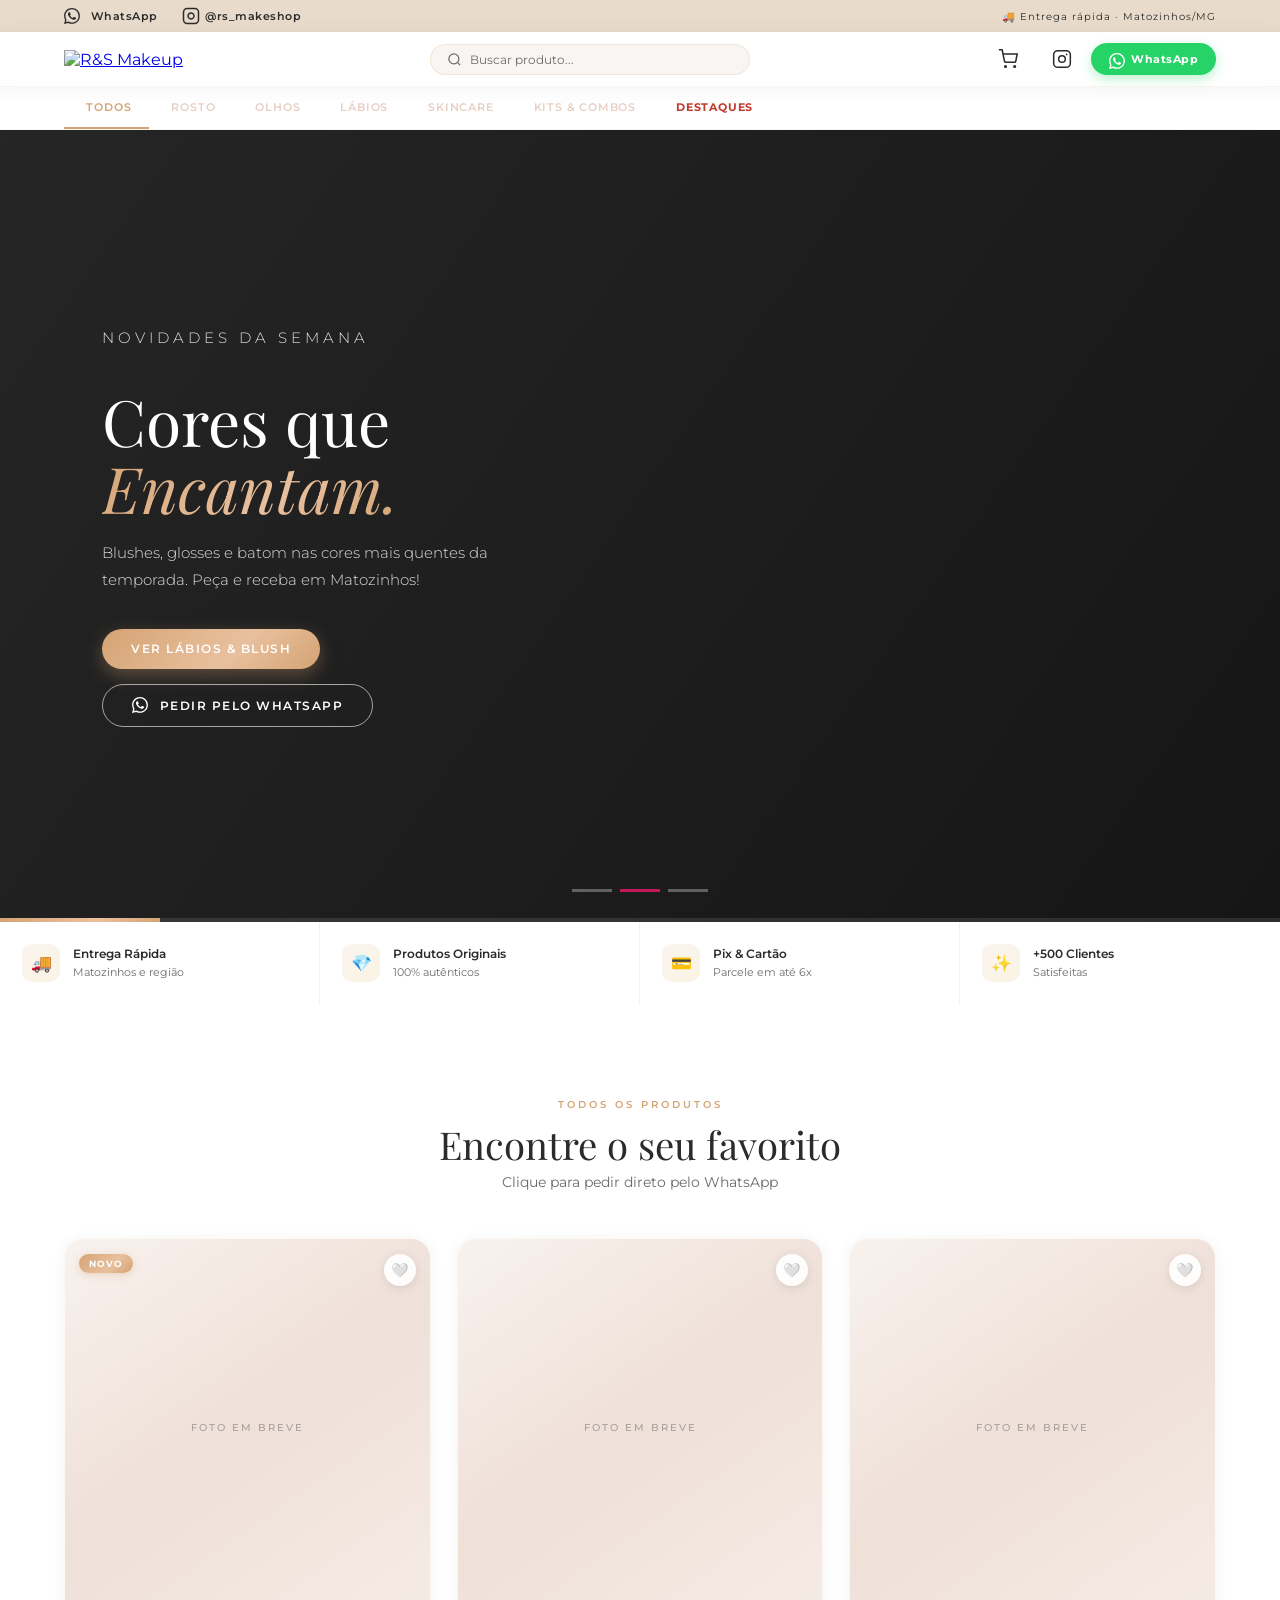
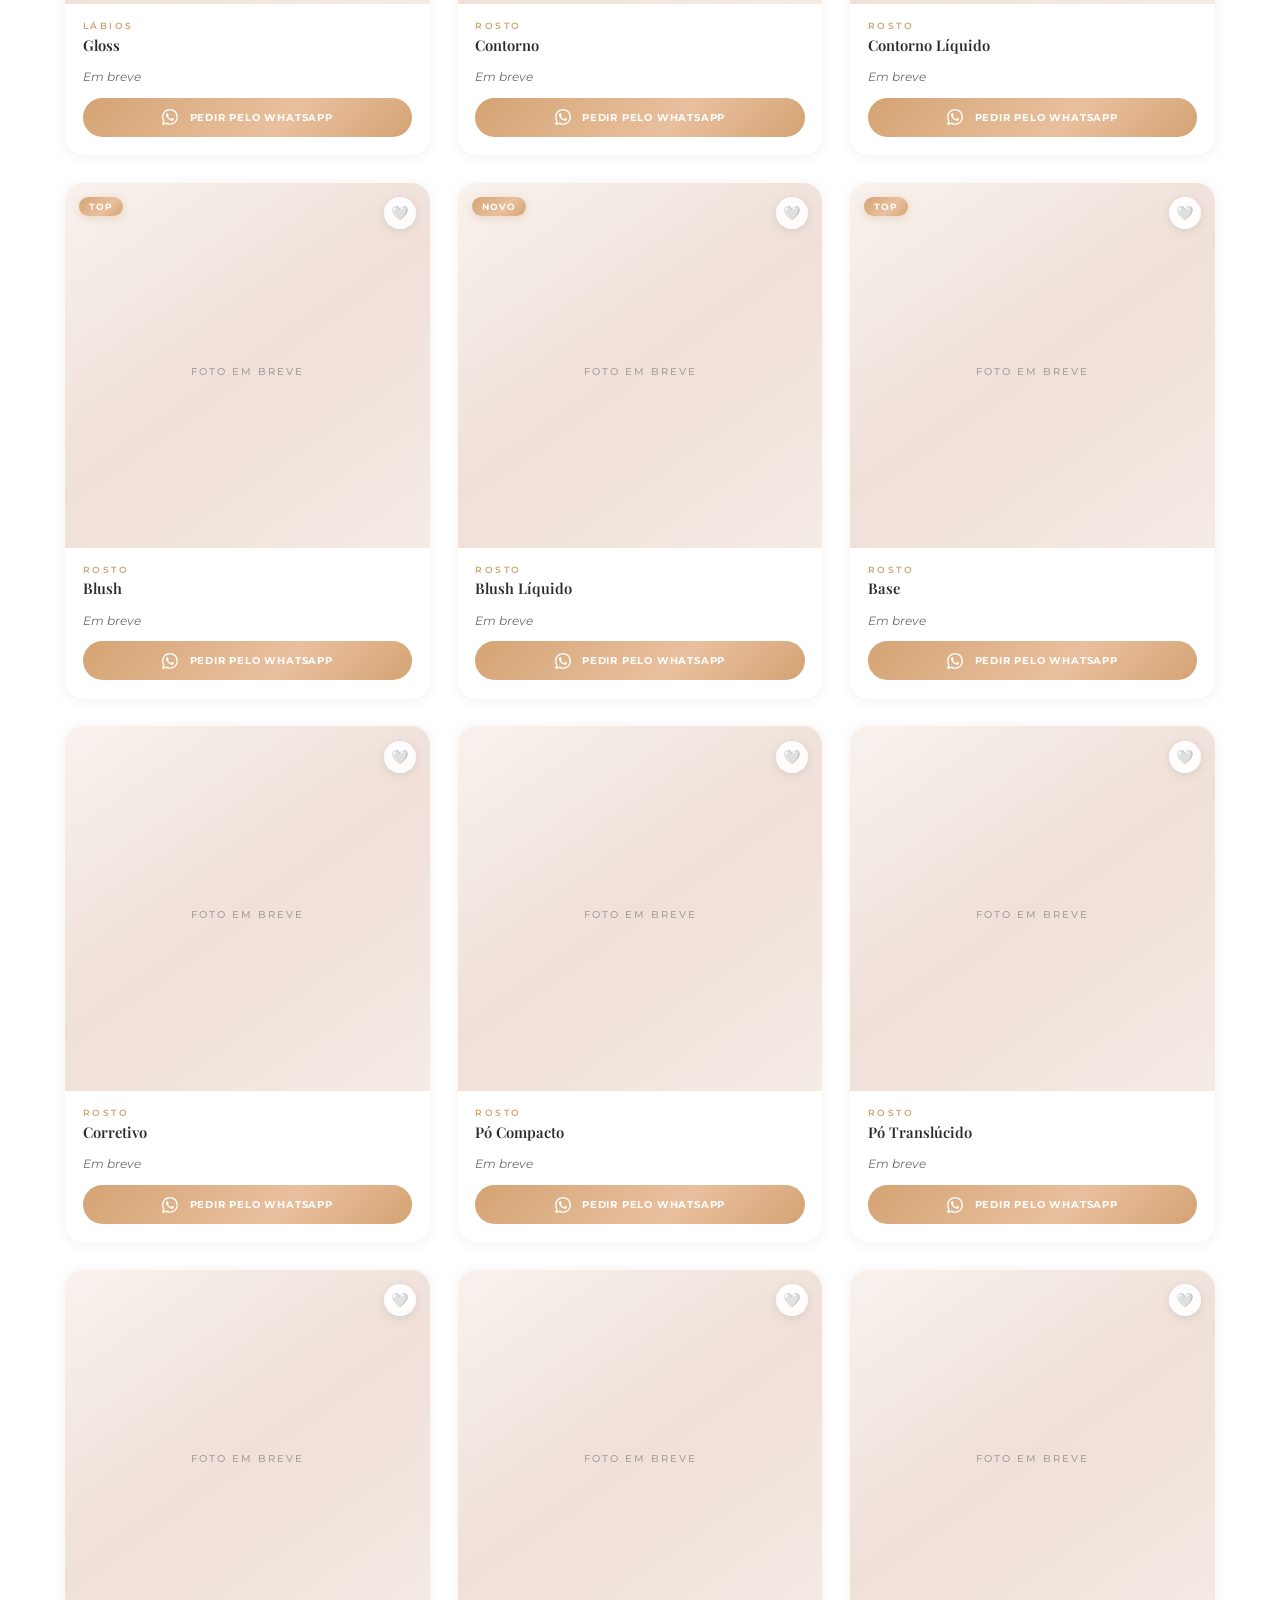
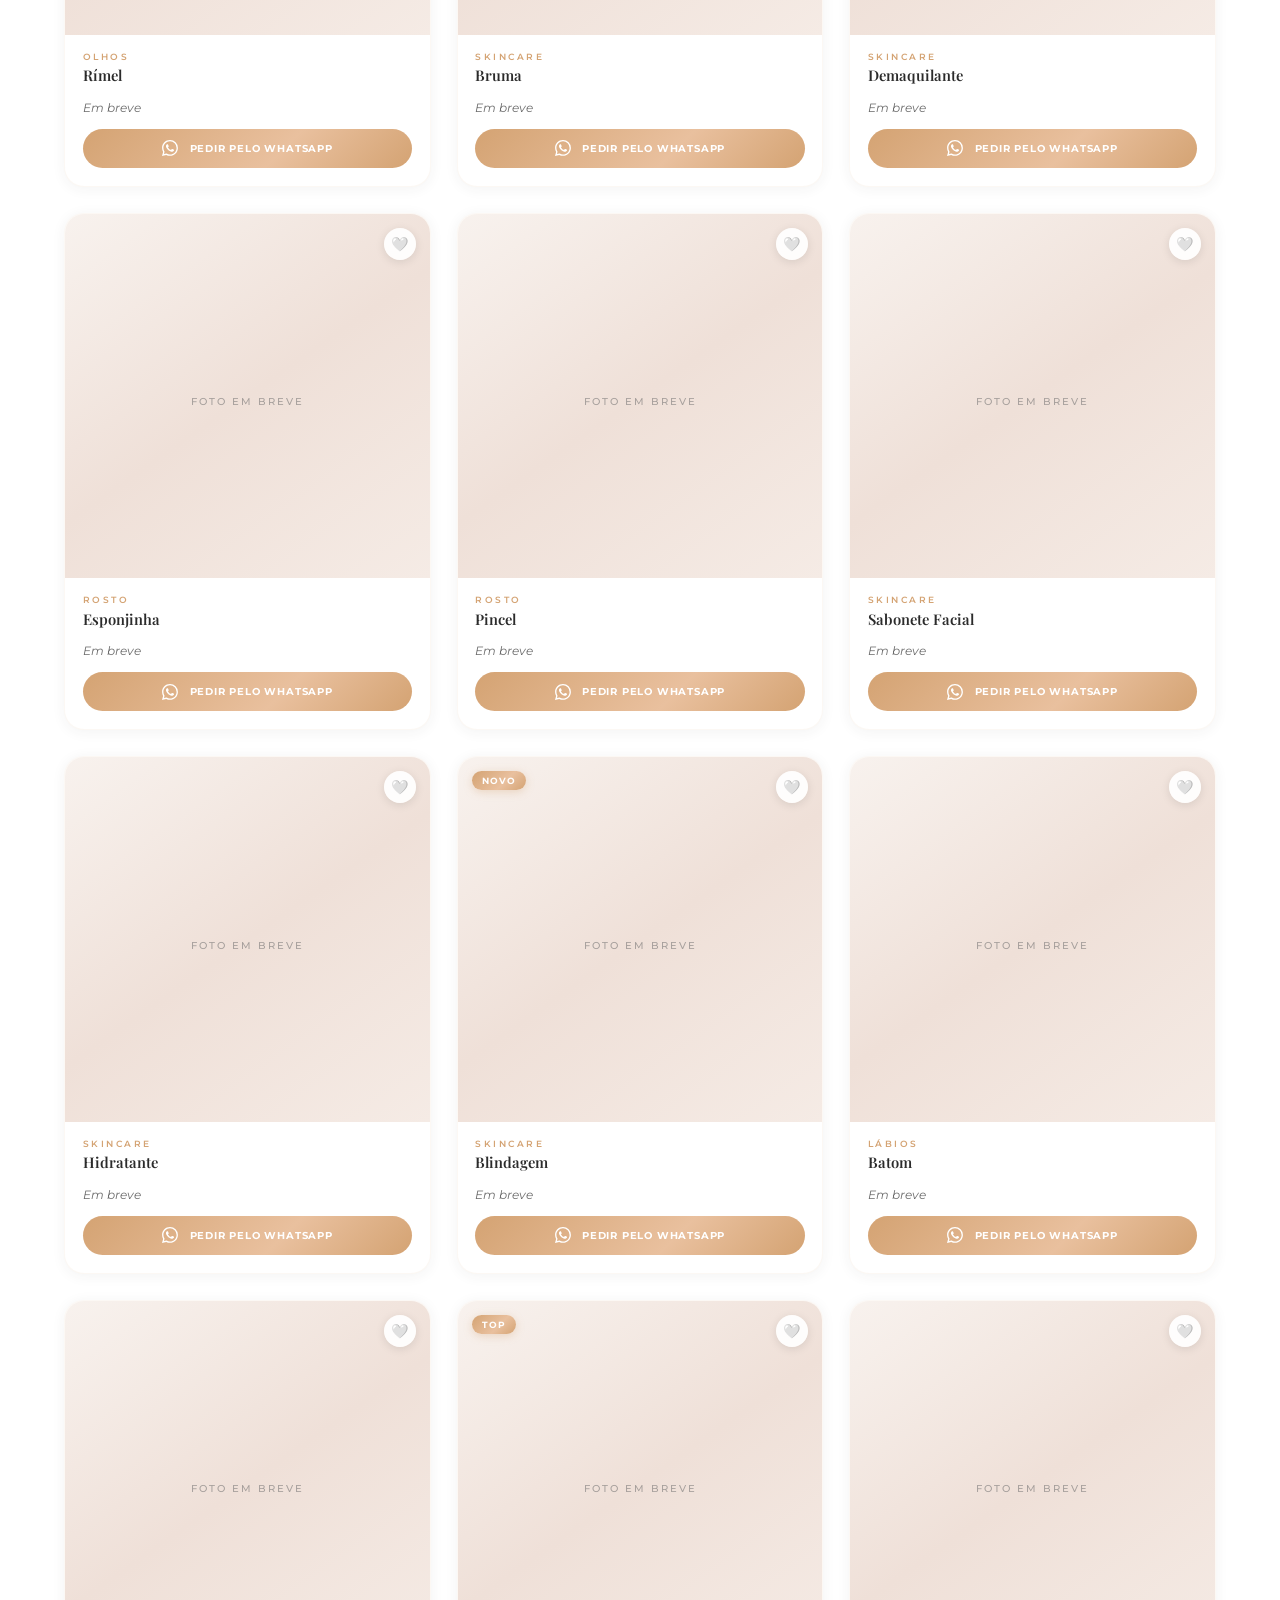
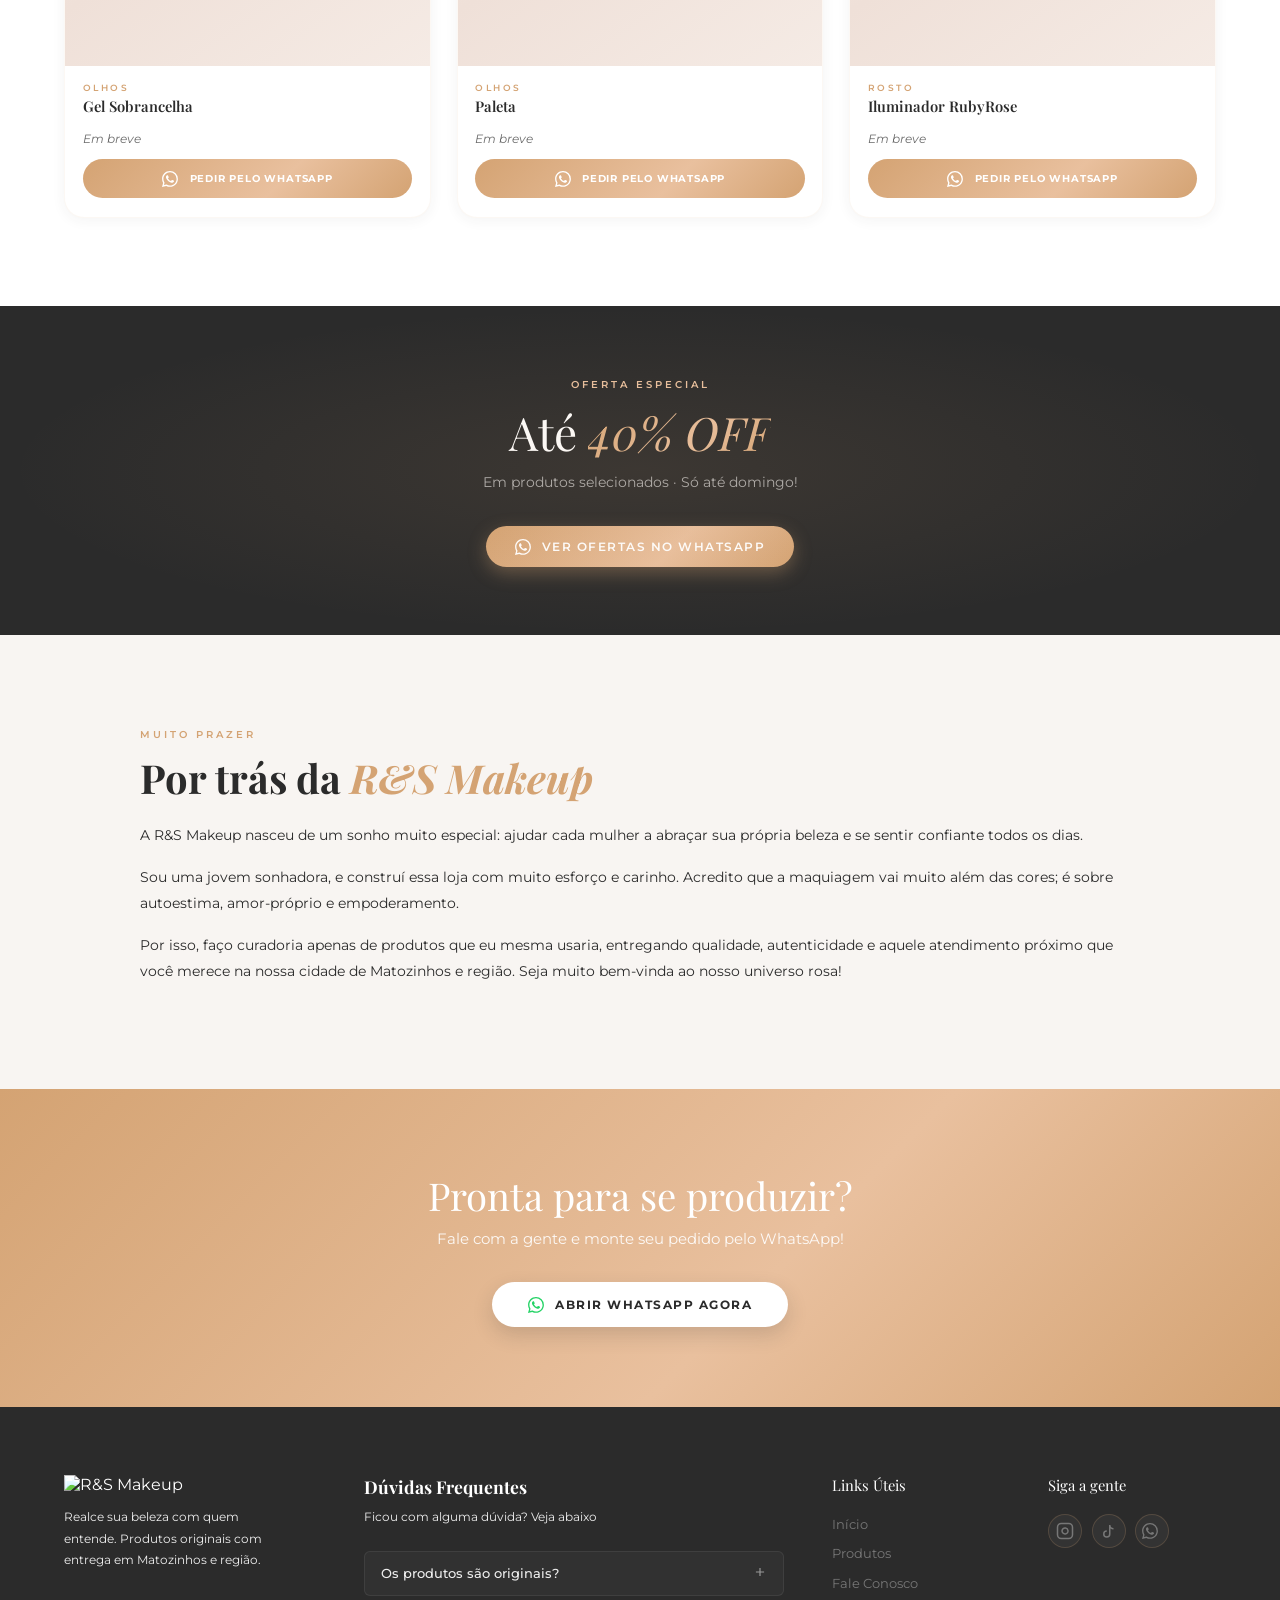
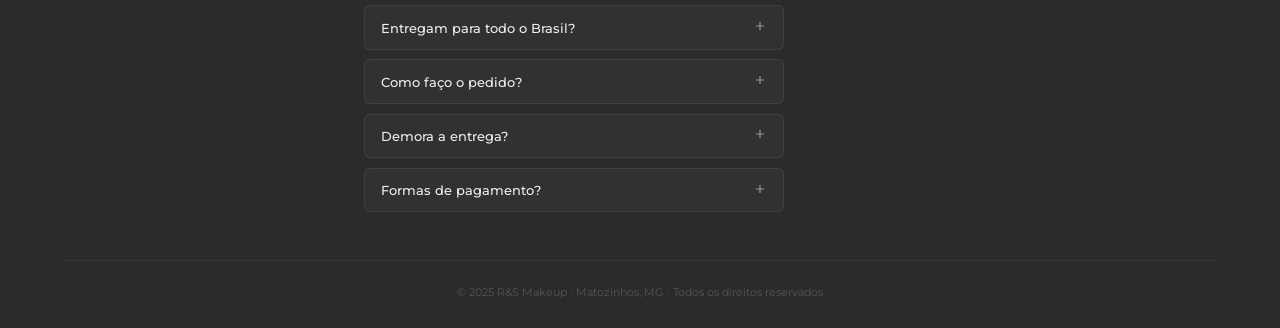
==== commit 49d9fa15: "Update index.html" ====
--- a/index.html
+++ b/index.html
@@ -178,8 +178,6 @@
   <a href="#" id="link-wpp-promo" class="btn btn-gold"><svg xmlns="http://www.w3.org/2000/svg" viewBox="0 0 16 16" width="16" height="16" fill="currentColor" style="margin-right:5px;vertical-align:text-bottom"><path d="M13.601 2.326A7.854 7.854 0 0 0 7.994 0C3.627 0 .068 3.558.064 7.926c0 1.399.366 2.76 1.057 3.965L0 16l4.204-1.102a7.933 7.933 0 0 0 3.79.965h.004c4.368 0 7.926-3.558 7.93-7.93A7.898 7.898 0 0 0 13.6 2.326zM7.994 14.521a6.573 6.573 0 0 1-3.356-.92l-.24-.144-2.494.654.666-2.433-.156-.251a6.56 6.56 0 0 1-1.007-3.505c0-3.626 2.957-6.584 6.591-6.584a6.56 6.56 0 0 1 4.66 1.931 6.557 6.557 0 0 1 1.928 4.66c-.004 3.639-2.961 6.592-6.592 6.592zm3.615-4.934c-.197-.099-1.17-.578-1.353-.646-.182-.065-.315-.099-.445.099-.133.197-.513.646-.627.775-.114.133-.232.148-.43.05-.197-.1-.836-.308-1.592-.985-.59-.525-.985-1.175-1.103-1.372-.114-.198-.011-.304.088-.403.087-.088.197-.232.296-.346.1-.114.133-.198.198-.33.065-.134.034-.248-.015-.347-.05-.099-.445-1.076-.612-1.47-.16-.389-.323-.335-.445-.34-.114-.007-.247-.007-.38-.007a.729.729 0 0 0-.529.247c-.182.198-.691.677-.691 1.654 0 .977.71 1.916.81 2.049.098.133 1.394 2.132 3.383 2.992.47.205.84.326 1.129.418.475.152.904.129 1.246.08.38-.058 1.171-.48 1.338-.943.164-.464.164-.86.114-.943-.049-.084-.182-.133-.38-.232z"/></svg> Ver Ofertas no WhatsApp</a>
 </section>
 
-
-
 <!-- SOBRE NÓS -->
 <section class="section about-section" id="sobre">
   <div class="about-container fade-up">
@@ -193,8 +191,6 @@
     </div>
   </div>
 </section>
-
-
 
 <!-- CTA -->
 <section class="cta-section fade-up">
@@ -354,7 +350,7 @@
   const bar = document.getElementById('promo-bar');
   const txt = document.getElementById('promo-text');
   
-  // Garantir que timer_ativo seja boolean (supabase pode retornar como string em alguns casos)
+  // Garantir que timer_ativo seja boolean (supabase pode retornar como string em short form)
   const isAtivo = String(cfg.timer_ativo) === 'true';
   
   if(!isAtivo || !cfg.timer_data_final) { 
